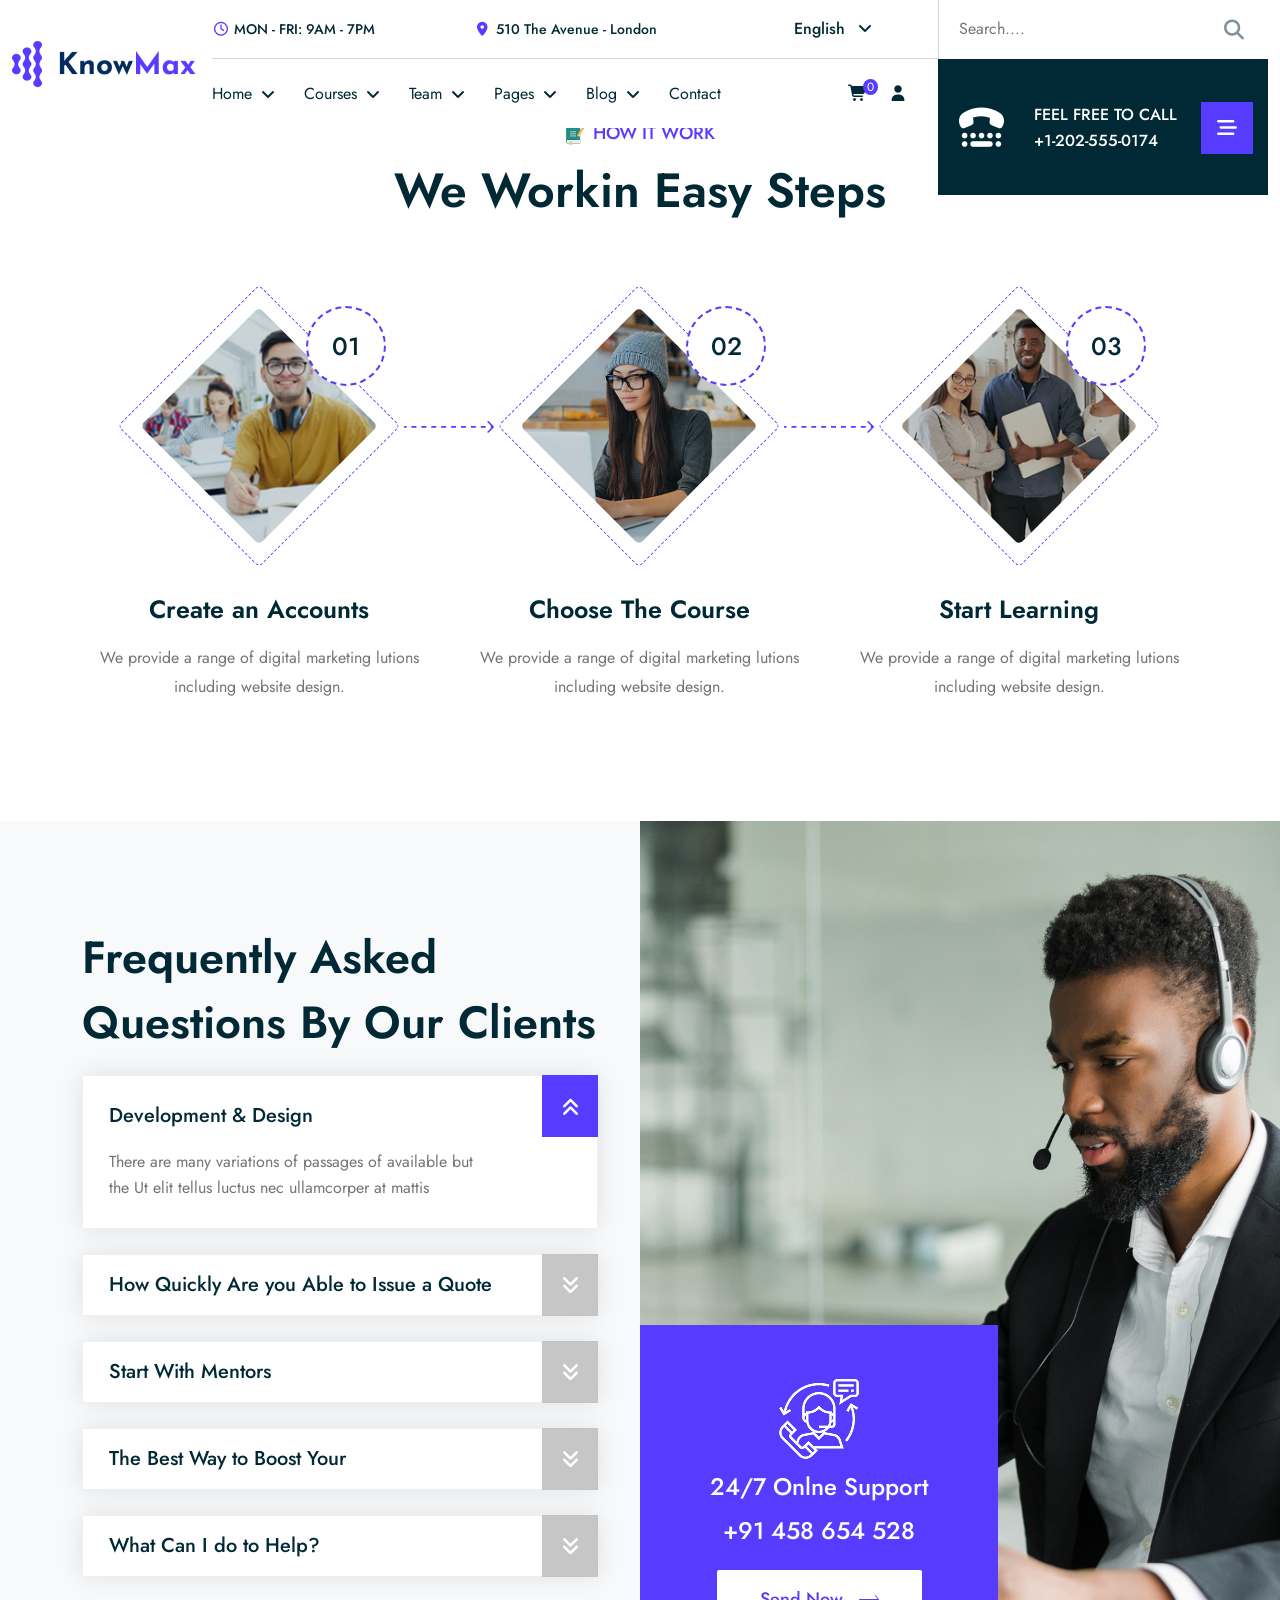
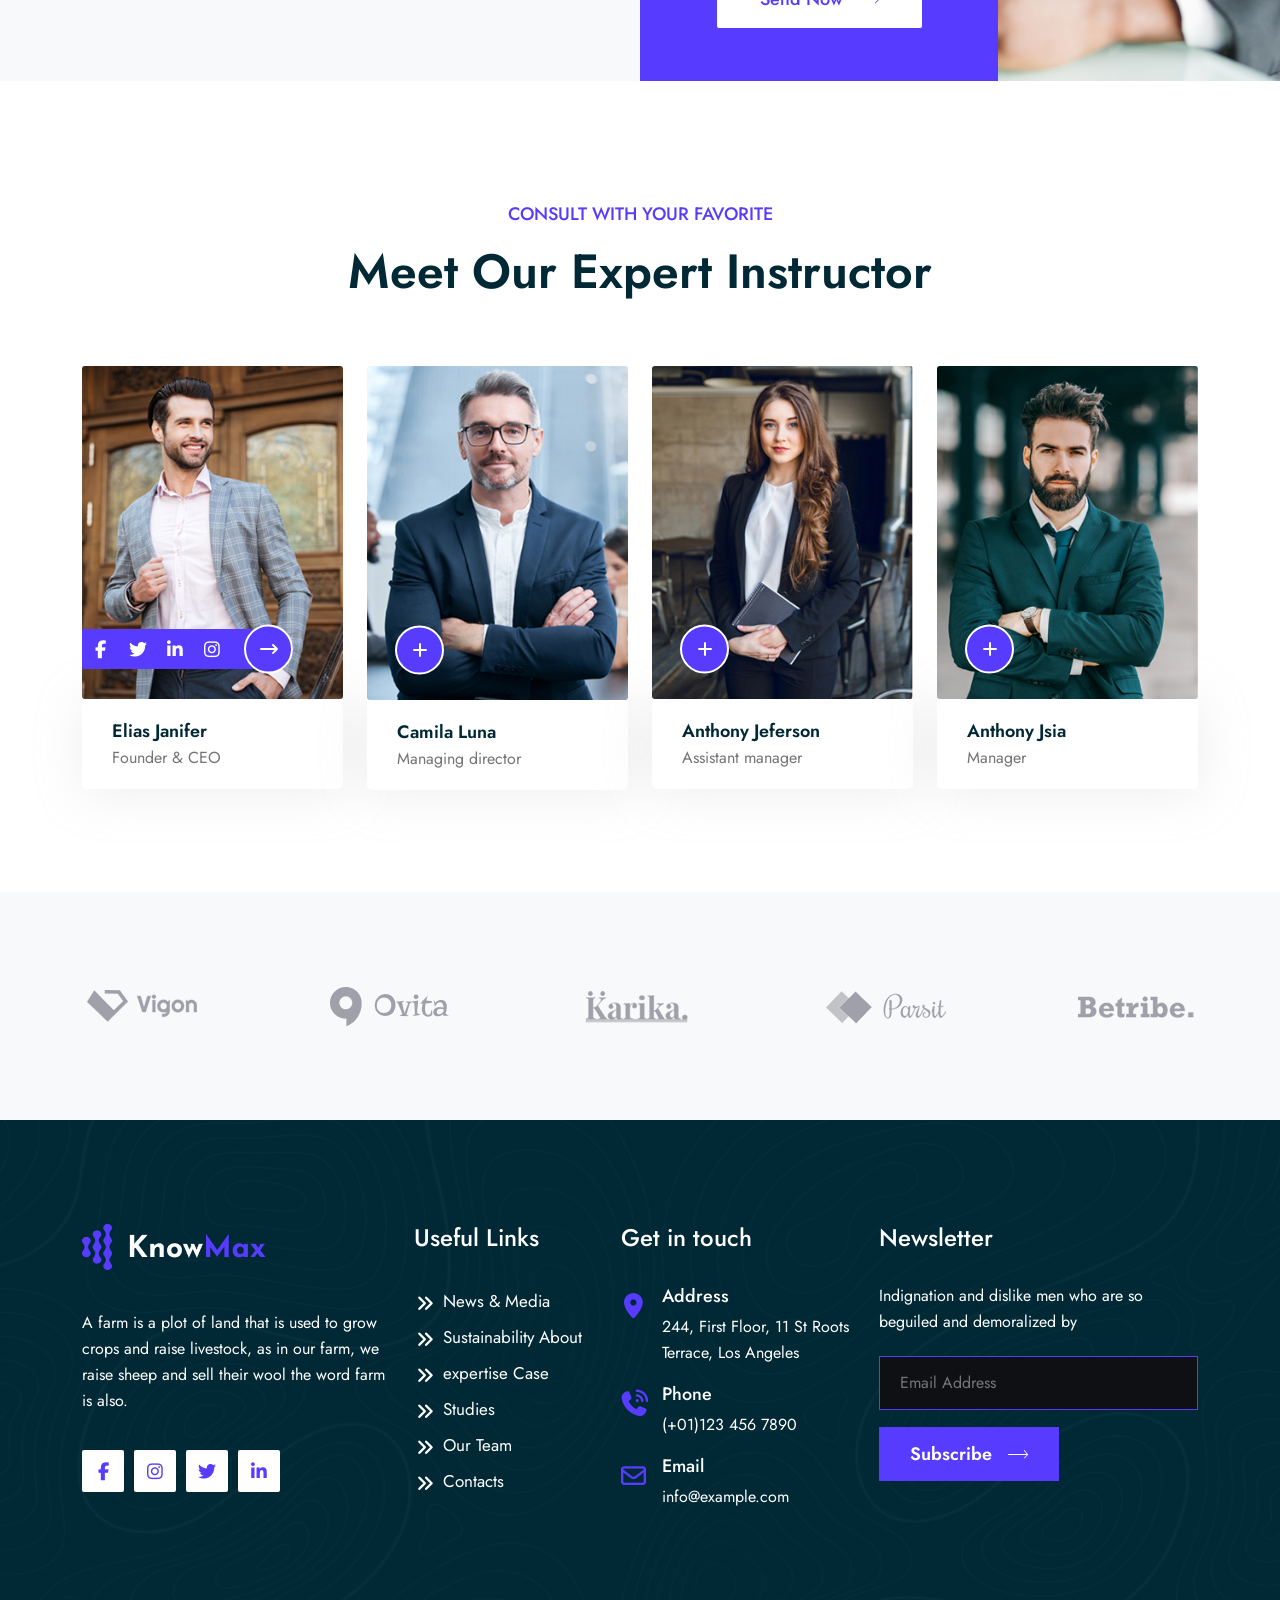
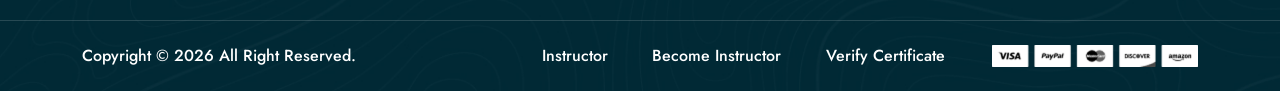
==== about.html @ d9f6cdf6 "inner page setup" ====
<!DOCTYPE html>
<html class="no-js" lang="en">

<head>
  <!-- Meta Tags -->
  <meta charset="utf-8" />
  <meta http-equiv="x-ua-compatible" content="ie=edge" />
  <meta name="viewport" content="width=device-width, initial-scale=1" />
  <meta name="description" content="KnowMax - LMS Online Education Course HTML Template">
  <meta name="author" content="Laralink" />
  <!-- Favicon Icon -->
  <link rel="icon" href="assets/img/favicon.png" />
  <!-- Site Title -->
  <title>KnowMax - LMS Online Education Course HTML Template</title>
  <link rel="stylesheet" href="assets/css/bootstrap.min.css" />
  <link rel="stylesheet" href="assets/css/fontawesome.min.css" />
  <link rel="stylesheet" href="assets/css/slick.min.css" />
  <link rel="stylesheet" href="assets/css/animate.css" />
  <link rel="stylesheet" href="assets/css/lightgallery.min.css" />
  <link rel="stylesheet" href="assets/css/odometer.css" />
  <link rel="stylesheet" href="assets/css/style.css" />
</head>

<body>
  <!-- Start Preloader -->
  <!-- <div class="cs_preloader">
      <div class="cs_preloader_in">
        <span></span>
        <span></span>
      </div>
      <div class="cs_preloader_text">Loading...</div>
    </div> -->
  <!-- End Preloader -->

  <!-- Start Header Section -->
  <header class="cs_site_header cs_style_1 cs_sticky_header">
    <div class="cs_top_header">
      <div class="container">
        <div class="cs_top_header_in">
          <div class="cs_top_header_left"></div>
          <div class="cs_top_header_center">
            <div class="cs_top_header_center_list_wrap">
              <ul class="cs_top_header_center_list cs_mp_0 d-flex">
                <li>
                  <span class="cs_accent_color">
                    <i class="fa-regular fa-clock"></i>
                  </span>
                  <span>MON - FRI: 9AM - 7PM</span>
                </li>
                <li>
                  <span class="cs_accent_color">
                    <i class="fa-solid fa-location-dot"></i>
                  </span>
                  <span>510 The Avenue - London</span>
                </li>
                <li class="cs_language_select">
                  <div class="cs_language_switcher cs_fs_16">
                    <button type="button" name="Language-button" data-lang="EN">
                      <span class="flag-btn flag-icon flag-icon-us"></span>
                      <span class="cs_medium cs_flag_title">English</span>
                      <span><i class="fa-solid fa-angle-down"></i></span>
                    </button>
                  </div>
                  <div class="cs_language_dropdown">
                    <button name="Language-button" data-lang="EN">
                      <span class="flag-btn flag-icon flag-icon-us"></span>
                      <span class="cs_flag_title">English</span>
                    </button>
                    <button data-lang="BN">
                      <span class="flag-btn flag-icon flag-icon-bd"></span>
                      <span class="cs_flag_title">Bengali</span>
                    </button>
                    <button name="Language-button" data-lang="ES">
                      <span class="flag-btn flag-icon flag-icon-es"></span>
                      <span class="cs_flag_title">Spain</span>
                    </button>
                    <button name="Language-button" data-lang="AR">
                      <span class="flag-btn flag-icon flag-icon-sa"></span>
                      <span class="cs_flag_title">Arabic</span>
                    </button>
                    <button name="Language-button" data-lang="ZH">
                      <span class="flag-btn flag-icon flag-icon-cn"></span>
                      <span class="cs_flag_title">China</span>
                    </button>
                    <button name="Language-button" data-lang="DE">
                      <span class="flag-btn flag-icon flag-icon-de"></span>
                      <span class="cs_flag_title">German</span>
                    </button>
                  </div>
                </li>
              </ul>
            </div>
          </div>
          <div class="cs_top_header_right">
            <div class="cs_header_search_form_wrap">
              <form action="#" class="cs_header_search_form">
                <input type="text" placeholder="Search...." class="cs_header_search_field cs_heading_color cs_fs_16">
                <button class="cs_header_submit_btn">
                  <i class="fa-solid fa-magnifying-glass"></i>
                </button>
              </form>
            </div>
          </div>
        </div>
      </div>
    </div>
    <div class="cs_main_header cs_fs_16">
      <div class="container">
        <div class="cs_main_header_in">
          <div class="cs_main_header_left">
            <a class="cs_site_branding" href="index.html" aria-label="Home page link">
              <img src="assets/img/logo.png" alt="Logo">
            </a>
          </div>
          <div class="cs_main_header_center">
            <div class="cs_nav">
              <div class="cs_nav_list_wrap">
                <ul class="cs_nav_list">
                  <li class="menu-item-has-children">
                    <a href="index.html" aria-label="Menu link">Home</a>
                    <ul>
                      <li><a href="index.html" aria-label="Menu link">Default Home</a></li>
                      <li><a href="home-v2.html" aria-label="Menu link">Home V2</a></li>
                      <li><a href="home-v3.html" aria-label="Menu link">Home V3</a></li>
                    </ul>
                  </li>
                  <li class="menu-item-has-children">
                    <a href="course.html" aria-label="Menu link">Courses</a>
                    <ul>
                      <li><a href="course.html" aria-label="Menu link">Courses</a></li>
                      <li><a href="course-details.html" aria-label="Menu link">Courses Details</a></li>
                    </ul>
                  </li>
                  <li class="menu-item-has-children">
                    <a href="team.html" aria-label="Menu link">Team</a>
                    <ul>
                      <li><a href="team.html" aria-label="Menu link">Teams</a></li>
                      <li><a href="team-details.html" aria-label="Menu link">Team Details</a></li>
                    </ul>
                  </li>
                  <li class="menu-item-has-children">
                    <a href="#" aria-label="Menu link">Pages</a>
                    <ul>
                      <li><a href="team.html" aria-label="Menu link">Teams</a></li>
                      <li><a href="team-details.html" aria-label="Menu link">Team Details</a></li>
                    </ul>
                  </li>
                  <li class="menu-item-has-children">
                    <a href="blog.html" aria-label="Menu link">Blog</a>
                    <ul>
                      <li><a href="blog.html" aria-label="Menu link">Blog</a></li>
                      <li><a href="blog-details.html" aria-label="Menu link">Blog Details</a></li>
                    </ul>
                  </li>
                  <li><a href="contact.html" aria-label="Menu link">Contact</a></li>
                </ul>
              </div>
            </div>
          </div>
          <div class="cs_main_header_right">
            <ul class="cs_main_header_right_shopping_cart cs_mp_0 d-flex">
              <li>
                <a href="contact.html" aria-label="Menu link">
                  <i class="fa-solid fa-cart-shopping"></i>
                  <span class="cs_cart_label">0</span>
                </a>
              </li>
              <li>
                <a href="contact.html" aria-label="Menu link">
                  <i class="fa-solid fa-user"></i>
                </a>
              </li>
            </ul>
            <div class="cs_main_header_right_cta">
              <div class="cs_main_header_right_cta_wrapper">
                <ul class="cs_mp_0">
                  <li>
                    <div class="cs_center justify-content-between">
                      <span><i class="fa-solid fa-tty"></i></span>
                      <span class="">
                        <p class="mb-0 cs_medium">Feel Free To Call</p>
                        <a href="tel:+1234567890" class="cs_fs_16 cs_medium">+1-202-555-0174</a>
                      </span>
                      <span class="cs_center"><i class="fa-solid fa-bars-staggered"></i></span>
                    </div>
                  </li>
                </ul>
              </div>
            </div>
          </div>
        </div>
      </div>
    </div>
  </header>
  <!-- End Header Section -->

  <!-- Start of Page Header Section -->

  <!-- End of Page Header Section -->

  <!-- Start of About Section -->

  <!-- End of About Section -->

  <!-- Start of Timeline Section -->

  <!-- End of Timeline Section -->

  <!-- Start of How We Work Section -->
  <section class="cs_work_section_1">
    <div class="cs_height_120 cs_height_lg_80"></div>
    <div class="container">
      <div class="cs_heading_style_2 cs_center_column text-center">
        <p class="cs_minititle cs_fs_18 cs_medium cs_accent_color cs_mb_10"><span>
            <img src="assets/img/book.png" alt="">
          </span>How it Work</p>
        <h2 class="cs_title cs_fs_48 mb-0">We Workin Easy Steps</h2>
      </div>
      <div class="cs_height_60 cs_height_lg_45"></div>
      <div class="row cs_gap_y_24">
        <div class="col-lg-4 col-md-6">
          <div class="cs_work_style_1 cs_radius_3">
            <div class="cs_work_thumbnail_wrapper position-relative">
              <div class="cs_work_thumbnail position-relative">
                <div class="cs_work_thumbnail_in">
                  <div class="cs_work_thumb_image position-relative">
                    <img src="assets/img/v2_work_image_1.jpg" alt="">
                  </div>
                </div>
              </div>
              <div class="cs_work_thumb_number cs_heading_color cs_fs_25 cs_medium cs_center">01</div>
              <div class="cs_work_thumb_arrow">
                <img src="assets/img/work_arrow.svg" alt="">
              </div>
            </div>
            <div class="cs_work_info text-center">
              <h3 class="cs_work_title cs_fs_25 cs_mb_16">Create an Accounts</h3>
              <p class="cs_work_details mb-0">We provide a range of digital marketing lutions including website design.
              </p>
            </div>
          </div>
        </div>
        <div class="col-lg-4 col-md-6">
          <div class="cs_work_style_1 cs_radius_3">
            <div class="cs_work_thumbnail_wrapper position-relative">
              <div class="cs_work_thumbnail position-relative">
                <div class="cs_work_thumbnail_in">
                  <div class="cs_work_thumb_image position-relative">
                    <img src="assets/img/v2_work_image_2.jpg" alt="">
                  </div>
                </div>
              </div>
              <div class="cs_work_thumb_number cs_heading_color cs_fs_25 cs_medium cs_center">02</div>
              <div class="cs_work_thumb_arrow">
                <img src="assets/img/work_arrow.svg" alt="">
              </div>
            </div>
            <div class="cs_work_info text-center">
              <h3 class="cs_work_title cs_fs_25 cs_mb_16">Choose The Course</h3>
              <p class="cs_work_details mb-0">We provide a range of digital marketing lutions including website design.
              </p>
            </div>
          </div>
        </div>
        <div class="col-lg-4 col-md-6">
          <div class="cs_work_style_1 cs_radius_3">
            <div class="cs_work_thumbnail_wrapper position-relative">
              <div class="cs_work_thumbnail position-relative">
                <div class="cs_work_thumbnail_in">
                  <div class="cs_work_thumb_image position-relative">
                    <img src="assets/img/v2_work_image_3.jpg" alt="">
                  </div>
                </div>
              </div>
              <div class="cs_work_thumb_number cs_heading_color cs_fs_25 cs_medium cs_center">03</div>
            </div>
            <div class="cs_work_info text-center">
              <h3 class="cs_work_title cs_fs_25 cs_mb_16">Start Learning</h3>
              <p class="cs_work_details mb-0">We provide a range of digital marketing lutions including website design.
              </p>
            </div>
          </div>
        </div>
      </div>
    </div>
    <div class="cs_height_120 cs_height_lg_80"></div>
  </section>
  <!-- End of How We Work Section -->

  <!-- Start of FAQ Section  -->
  <section class="cs_faq_section_1 cs_bg_primary">
    <div class="container">
      <div class="row cs_gap_y_24">
        <div class="col-lg-6 col-md-12">
          <div class="cs_faq_style_1 cs_center flex-column">
            <div class="cs_faq_heading">
              <h2 class="cs_faq_title cs_fs_45">Frequently Asked Questions By Our Clients</h2>
            </div>
            <div class="cs_faq_body">
              <div class="cs_accordian_wrapper_1">
                <div class="cs_accordian cs_style_1 active">
                  <div class="cs_accordian_head position-relative">
                    <h3 class="cs_accordian_title cs_fs_20 cs_medium mb-0">Development & Design</h3>
                    <span class="cs_accordian_toggler cs_center position-absolute">
                      <span class="cs_accordian_toggler_icon">
                        <i class="fa-solid fa-angles-down"></i>
                      </span>
                    </span>
                  </div>
                  <div class="cs_accordian_body">There are many variations of passages of available but the Ut elit
                    tellus luctus nec ullamcorper at mattis</div>
                </div>
                <div class="cs_accordian cs_style_1">
                  <div class="cs_accordian_head position-relative">
                    <h3 class="cs_accordian_title cs_fs_20 cs_medium mb-0">How Quickly Are you Able to Issue a Quote
                    </h3>
                    <span class="cs_accordian_toggler cs_center position-absolute">
                      <span class="cs_accordian_toggler_icon">
                        <i class="fa-solid fa-angles-down"></i>
                      </span>
                    </span>
                  </div>
                  <div class="cs_accordian_body">There are many variations of passages of available but the Ut elit
                    tellus luctus nec ullamcorper at mattis</div>
                </div>
                <div class="cs_accordian cs_style_1">
                  <div class="cs_accordian_head position-relative">
                    <h3 class="cs_accordian_title cs_fs_20 cs_medium mb-0">Start With Mentors</h3>
                    <span class="cs_accordian_toggler cs_center position-absolute">
                      <span class="cs_accordian_toggler_icon">
                        <i class="fa-solid fa-angles-down"></i>
                      </span>
                    </span>
                  </div>
                  <div class="cs_accordian_body">There are many variations of passages of available but the Ut elit
                    tellus luctus nec ullamcorper at mattis</div>
                </div>
                <div class="cs_accordian cs_style_1">
                  <div class="cs_accordian_head position-relative">
                    <h3 class="cs_accordian_title cs_fs_20 cs_medium mb-0">The Best Way to Boost Your</h3>
                    <span class="cs_accordian_toggler cs_center position-absolute">
                      <span class="cs_accordian_toggler_icon">
                        <i class="fa-solid fa-angles-down"></i>
                      </span>
                    </span>
                  </div>
                  <div class="cs_accordian_body">There are many variations of passages of available but the Ut elit
                    tellus luctus nec ullamcorper at mattis</div>
                </div>
                <div class="cs_accordian cs_style_1">
                  <div class="cs_accordian_head position-relative">
                    <h3 class="cs_accordian_title cs_fs_20 cs_medium mb-0">What Can I do to Help?</h3>
                    <span class="cs_accordian_toggler cs_center position-absolute">
                      <span class="cs_accordian_toggler_icon">
                        <i class="fa-solid fa-angles-down"></i>
                      </span>
                    </span>
                  </div>
                  <div class="cs_accordian_body">There are many variations of passages of available but the Ut elit
                    tellus luctus nec ullamcorper at mattis</div>
                </div>
              </div>
            </div>
          </div>
        </div>
        <div class="col-lg-6 col-md-12">
          <div class="cs_faq_thumbnail cs_bg_filed d-flex align-items-end" data-src="assets/img/faq_image_1.jpg">
            <div class="cs_faq_thumb_info cs_center_column">
              <div class="cs_faq_thumb_info_icon">
                <img src="assets/img/cta_icon_1.png" alt="">
              </div>
              <p class="cs_faq_thumb_info_title cs_fs_24 cs_medium cs_mb_8">24/7 Onlne Support</p>
              <p class="cs_faq_thumb_info_contact cs_fs_24 cs_medium cs_mb_20"><a href="tel:+91 458 654 528">+91 458 654
                  528</a></p>
              <button type="button" class="cs_fs_18 cs_btn_style_1 cs_radius_3">
                <Span>Send Now</Span>
                <div class="cs_btn_right_arrow cs_center">
                  <svg xmlns="http://www.w3.org/2000/svg" width="20" height="20" viewBox="0 0 20 20" fill="none">
                    <path
                      d="M19.5866 11H0.41235C0.184269 11 0 10.7715 0 10.4886C0 10.2058 0.184269 9.97723 0.41235 9.97723H18.5906L16.0881 6.87375C15.927 6.67399 15.927 6.34958 16.0881 6.14982C16.2492 5.95006 16.5108 5.95006 16.6718 6.14982L19.8792 10.1274C19.9977 10.2745 20.0325 10.4934 19.9681 10.6852C19.9036 10.8753 19.7529 11 19.5866 11Z"
                      fill="currentColor" />
                    <path
                      d="M16.3435 14.4236C16.2384 14.4236 16.1333 14.3838 16.0538 14.3031C15.8935 14.1428 15.8935 13.8825 16.0538 13.7223L19.2487 10.5274C19.4089 10.3672 19.6692 10.3672 19.8294 10.5274C19.9897 10.6877 19.9897 10.9479 19.8294 11.1082L16.6346 14.3031C16.5538 14.3838 16.4487 14.4236 16.3435 14.4236Z"
                      fill="currentColor" />
                  </svg>
                </div>
              </button>
            </div>
          </div>
        </div>
      </div>
    </div>
  </section>
  <!-- End of FAQ Section  -->

  <!-- Start of Team Section -->
  <section class="cs_team_section_3">
    <div class="cs_height_120 cs_height_lg_80"></div>
    <div class="container">
      <div class="cs_heading_style_2 cs_center_column text-center">
        <p class="cs_minititle cs_fs_18 cs_medium cs_accent_color cs_mb_10">Consult with your favorite</p>
        <h2 class="cs_title cs_fs_48 mb-0">Meet Our Expert Instructor</h2>
      </div>
      <div class="cs_height_60 cs_height_lg_45"></div>
      <div class="row cs_gap_y_24">
        <div class="col-lg-3 col-sm-6">
          <div class="cs_team_style_3">
            <div class="cs_team_thumb">
              <div class="cs_team_thumb_img">
                <img src="assets/img/v3_team_thumb_1.jpg" alt="Trainer Image">
              </div>
              <div class="cs_social_links active">
                <div class="cs_social_btns mt-0">
                  <a href="#" aria-label="Social link">
                    <i class="fa-brands fa-facebook-f"></i>
                  </a>
                  <a href="#" aria-label="Social link">
                    <i class="fa-brands fa-twitter"></i>
                  </a>
                  <a href="#" aria-label="Social link">
                    <i class="fa-brands fa-linkedin-in"></i>
                  </a>
                  <a href="#" aria-label="Social link">
                    <i class="fa-brands fa-instagram"></i>
                  </a>
                </div>
                <span class="cs_social_toggle cs_center active">
                  <i class="fa-solid fa-plus"></i>
                </span>
              </div>
            </div>
            <div class="cs_team_info">
              <h3 class="cs_team_title cs_fs_18 cs_mb_1">Elias Janifer</h3>
              <h4 class="cs_team_designation cs_normal cs_fs_16 cs_body_color mb-0">Founder & CEO</h4>
            </div>
          </div>
        </div>
        <div class="col-lg-3 col-sm-6">
          <div class="cs_team_style_3">
            <div class="cs_team_thumb">
              <div class="cs_team_thumb_img">
                <img src="assets/img/v3_team_thumb_2.jpg" alt="Trainer Image">
              </div>
              <div class="cs_social_links">
                <div class="cs_social_btns mt-0">
                  <a href="#" aria-label="Social link">
                    <i class="fa-brands fa-facebook-f"></i>
                  </a>
                  <a href="#" aria-label="Social link">
                    <i class="fa-brands fa-twitter"></i>
                  </a>
                  <a href="#" aria-label="Social link">
                    <i class="fa-brands fa-linkedin-in"></i>
                  </a>
                  <a href="#" aria-label="Social link">
                    <i class="fa-brands fa-instagram"></i>
                  </a>
                </div>
                <span class="cs_social_toggle cs_center">
                  <i class="fa-solid fa-plus"></i>
                </span>
              </div>
            </div>
            <div class="cs_team_info">
              <h3 class="cs_team_title cs_fs_18 cs_mb_1">Camila Luna</h3>
              <h4 class="cs_team_designation cs_normal cs_fs_16 cs_body_color mb-0">Managing director</h4>
            </div>
          </div>
        </div>
        <div class="col-lg-3 col-sm-6">
          <div class="cs_team_style_3">
            <div class="cs_team_thumb">
              <div class="cs_team_thumb_img">
                <img src="assets/img/v3_team_thumb_3.jpg" alt="Trainer Image">
              </div>
              <div class="cs_social_links">
                <div class="cs_social_btns mt-0">
                  <a href="#" aria-label="Social link">
                    <i class="fa-brands fa-facebook-f"></i>
                  </a>
                  <a href="#" aria-label="Social link">
                    <i class="fa-brands fa-twitter"></i>
                  </a>
                  <a href="#" aria-label="Social link">
                    <i class="fa-brands fa-linkedin-in"></i>
                  </a>
                  <a href="#" aria-label="Social link">
                    <i class="fa-brands fa-instagram"></i>
                  </a>
                </div>
                <span class="cs_social_toggle cs_center">
                  <i class="fa-solid fa-plus"></i>
                </span>
              </div>
            </div>
            <div class="cs_team_info">
              <h3 class="cs_team_title cs_fs_18 cs_mb_1">Anthony Jeferson</h3>
              <h4 class="cs_team_designation cs_normal cs_fs_16 cs_body_color mb-0">Assistant manager</h4>
            </div>
          </div>
        </div>
        <div class="col-lg-3 col-sm-6">
          <div class="cs_team_style_3">
            <div class="cs_team_thumb">
              <div class="cs_team_thumb_img">
                <img src="assets/img/v3_team_thumb_4.jpg" alt="Trainer Image">
              </div>
              <div class="cs_social_links">
                <div class="cs_social_btns mt-0">
                  <a href="#" aria-label="Social link">
                    <i class="fa-brands fa-facebook-f"></i>
                  </a>
                  <a href="#" aria-label="Social link">
                    <i class="fa-brands fa-twitter"></i>
                  </a>
                  <a href="#" aria-label="Social link">
                    <i class="fa-brands fa-linkedin-in"></i>
                  </a>
                  <a href="#" aria-label="Social link">
                    <i class="fa-brands fa-instagram"></i>
                  </a>
                </div>
                <span class="cs_social_toggle cs_center">
                  <i class="fa-solid fa-plus"></i>
                </span>
              </div>
            </div>
            <div class="cs_team_info">
              <h3 class="cs_team_title cs_fs_18 cs_mb_1">Anthony Jsia</h3>
              <h4 class="cs_team_designation cs_normal cs_fs_16 cs_body_color mb-0">Manager</h4>
            </div>
          </div>
        </div>
      </div>
    </div>
    <div class="cs_height_102 cs_height_lg_80"></div>
  </section>
  <!-- End of Team Section -->

  <!-- Starts of Client/Brand Section -->
  <section class="cs_brands_section_1 cs_bg_primary">
    <div class="cs_height_94 cs_height_lg_70"></div>
    <div class="container">
      <div class="cs_slider cs_style_1 cs_slider_gap_166">
        <div class="cs_slider_container" data-autoplay="0" data-loop="1" data-speed="600" data-center="0"
          data-variable-width="0" data-slides-per-view="responsive" data-xs-slides="3" data-sm-slides="4"
          data-md-slides="5" data-lg-slides="5" data-add-slides="5">
          <div class="cs_slider_wrapper overflow-hidden">
            <div class="cs_slide">
              <div class="cs_brands_style_1">
                <div class="cs_brands_logo">
                  <img src="assets/img/brands_1.svg" alt="">
                </div>
              </div>
            </div>
            <div class="cs_slide">
              <div class="cs_brands_style_1">
                <div class="cs_brands_logo">
                  <img src="assets/img/brands_2.svg" alt="">
                </div>
              </div>
            </div>
            <div class="cs_slide">
              <div class="cs_brands_style_1">
                <div class="cs_brands_logo">
                  <img src="assets/img/brands_3.svg" alt="">
                </div>
              </div>
            </div>
            <div class="cs_slide">
              <div class="cs_brands_style_1">
                <div class="cs_brands_logo">
                  <img src="assets/img/brands_4.svg" alt="">
                </div>
              </div>
            </div>
            <div class="cs_slide">
              <div class="cs_brands_style_1">
                <div class="cs_brands_logo">
                  <img src="assets/img/brands_5.svg" alt="">
                </div>
              </div>
            </div>
            <div class="cs_slide">
              <div class="cs_brands_style_1">
                <div class="cs_brands_logo">
                  <img src="assets/img/brands_1.svg" alt="">
                </div>
              </div>
            </div>
          </div>
        </div>
      </div>
    </div>
    <div class="cs_height_93 cs_height_lg_65"></div>
  </section>
  <!-- End of Client/Brand Section -->

  <!-- Start of Footer -->
  <footer class="cs_footer_section_style_1 cs_bg_filed" data-src="assets/img/footer_bg.jpg">
    <div class="container">
      <div class="cs_footer_row cs_white_color">
        <div class="cs_footer_col">
          <div class="cs_footer_widget">
            <div class="cs_footer_text_widget">
              <img src="assets/img/footer_logo.png" alt="Logo">
              <p>A farm is a plot of land that is used to grow crops and raise livestock, as in our farm, we raise sheep
                and sell their wool the word farm is also.</p>
            </div>
            <div class="cs_social_btns">
              <a href="#" aria-label="Social link">
                <i class="fa-brands fa-facebook-f"></i>
              </a>
              <a href="#" aria-label="Social link">
                <i class="fa-brands fa-instagram"></i>
              </a>
              <a href="#" aria-label="Social link">
                <i class="fa-brands fa-twitter"></i>
              </a>
              <a href="#" aria-label="Social link">
                <i class="fa-brands fa-linkedin-in"></i>
              </a>
            </div>
          </div>
        </div>
        <div class="cs_footer_col">
          <div class="cs_footer_widget">
            <h2 class="cs_footer_widget_title cs_white_color">Useful Links</h2>
            <ul class="cs_footer_widget_menu cs_mp_0">
              <li>
                <span class="cs_footer_widget_menu_icon_style_1"><i class="fa-solid fa-angles-right"></i></span>
                <a href="blog.html" aria-label="Footer link">News & Media</a>
              </li>
              <li>
                <span class="cs_footer_widget_menu_icon_style_1"><i class="fa-solid fa-angles-right"></i></span>
                <a href="about.html" aria-label="Footer link">Sustainability About</a>
              </li>
              <li>
                <span class="cs_footer_widget_menu_icon_style_1"><i class="fa-solid fa-angles-right"></i></span>
                <a href="#">expertise Case</a>
              </li>
              <li>
                <span class="cs_footer_widget_menu_icon_style_1"><i class="fa-solid fa-angles-right"></i></span>
                <a href="#" aria-label="Footer link">Studies</a>
              </li>
              <li>
                <span class="cs_footer_widget_menu_icon_style_1"><i class="fa-solid fa-angles-right"></i></span>
                <a href="#" aria-label="Footer link">Our Team</a>
              </li>
              <li>
                <span class="cs_footer_widget_menu_icon_style_1"><i class="fa-solid fa-angles-right"></i></span>
                <a href="contact.html" aria-label="Footer link">Contacts</a>
              </li>
            </ul>
          </div>
        </div>
        <div class="cs_footer_col">
          <div class="cs_footer_widget">
            <h2 class="cs_footer_widget_title cs_white_color">Get in touch</h2>
            <ul class="cs_footer_widget_menu cs_mp_0">
              <li>
                <span class="cs_footer_widget_menu_icon_style_2"><i class="fa-solid fa-location-dot"></i></span>
                <span>
                  <h3 class="cs_mb_5 cs_white_color cs_fs_18 cs_medium">Address</h3>
                  <p class="mb-0 cs_fs_16">244, First Floor, 11 St Roots Terrace, Los Angeles</p>
                </span>
              </li>
              <li>
                <span class="cs_footer_widget_menu_icon_style_2 ">
                  <i class="fa-solid fa-phone-volume"></i>
                </span>
                <span>
                  <h3 class="cs_mb_5 cs_white_color cs_fs_18 cs_medium">Phone</h3>
                  <a href="tel:+1234567890" class="cs_fs_16">(+01)123 456 7890</a>
                </span>
              </li>
              <li>
                <span class="cs_footer_widget_menu_icon_style_2 ">
                  <i class="fa-regular fa-envelope"></i>
                </span>
                <span>
                  <h3 class="cs_mb_5 cs_white_color cs_fs_18 cs_medium">Email</h3>
                  <a href="mailto:info@example.com" class="mb-0 cs_fs_16">info@example.com</a>
                </span>
              </li>
            </ul>
          </div>
        </div>
        <div class="cs_footer_col">
          <div class="cs_footer_widget">
            <h2 class="cs_footer_widget_title cs_white_color">Newsletter</h2>
            <div class="cs_footer_text_widget">
              <p>Indignation and dislike men who are so beguiled and demoralized by</p>
            </div>
          </div>
          <div class="cs_footer_widget">
            <form action="#" class="cs_newsletter cs_style_1">
              <input type="email" name="email" placeholder="Email Address" class="cs_newsletter_input"
                autocomplete="email">
              <button type="submit" class="cs_newsletter_btn cs_fs_18 wow fadeInRight">
                <Span>Subscribe</Span>
                <div class="cs_btn_right_arrow cs_center ">
                  <svg xmlns="http://www.w3.org/2000/svg" width="20" height="20" viewBox="0 0 20 20" fill="none">
                    <path
                      d="M19.5866 11H0.41235C0.184269 11 0 10.7715 0 10.4886C0 10.2058 0.184269 9.97723 0.41235 9.97723H18.5906L16.0881 6.87375C15.927 6.67399 15.927 6.34958 16.0881 6.14982C16.2492 5.95006 16.5108 5.95006 16.6718 6.14982L19.8792 10.1274C19.9977 10.2745 20.0325 10.4934 19.9681 10.6852C19.9036 10.8753 19.7529 11 19.5866 11Z"
                      fill="currentColor" />
                    <path
                      d="M16.3435 14.4236C16.2384 14.4236 16.1333 14.3838 16.0538 14.3031C15.8935 14.1428 15.8935 13.8825 16.0538 13.7223L19.2487 10.5274C19.4089 10.3672 19.6692 10.3672 19.8294 10.5274C19.9897 10.6877 19.9897 10.9479 19.8294 11.1082L16.6346 14.3031C16.5538 14.3838 16.4487 14.4236 16.3435 14.4236Z"
                      fill="currentColor" />
                  </svg>
                </div>
              </button>
            </form>
          </div>
        </div>
      </div>
    </div>
    <hr class="cs_white_color_op15">
    <div class="container ">
      <div class="cs_footer_bottom cs_white_color cs_center justify-content-between">
        <p class="cs_copyright mb-0">Copyright © 2026 All Right Reserved.</p>
        <ul class="cs_footer_widget_menu cs_mp_0 d-flex justify-content-between">
          <li>
            <a href="#">Instructor</a>
          </li>
          <li>
            <a href="#">Become Instructor</a>
          </li>
          <li>
            <a href="#">Verify Certificate</a>
          </li>
        </ul>
        <img src="assets/img/payment-cards.png" class="cs_payment_partner" alt="Payment Gateway">
      </div>
    </div>
  </footer>
  <!-- End of footer -->

  <!-- Script -->
  <script src="assets/js/jquery-3.7.1.min.js"></script>
  <script src="assets/js/jquery.slick.min.js"></script>
  <script src="assets/js/wow.min.js"></script>
  <script src="assets/js/lightgallery.min.js"></script>
  <script src="assets/js/odometer.min.js"></script>
  <script src="assets/js/main.js"></script>
</body>

</html>
---- assets/css/lightgallery.min.css ----
.lg-sub-html,.lg-toolbar{background-color:transparent}@font-face{font-family:lg;src:url(../fonts/lg.eot?n1z373);src:url(../fonts/lg.eot?#iefixn1z373) format("embedded-opentype"),url(../fonts/lg.woff?n1z373) format("woff"),url(../fonts/lg.ttf?n1z373) format("truetype"),url(../fonts/lg.svg?n1z373#lg) format("svg");font-weight:400;font-style:normal}.lg-icon{font-family:lg;speak:none;font-style:normal;font-weight:400;font-variant:normal;text-transform:none;line-height:1;-webkit-font-smoothing:antialiased;-moz-osx-font-smoothing:grayscale}.lg-actions .lg-next,.lg-actions .lg-prev{background-color:transparent;border-radius:2px;color:#111;cursor:pointer;display:block;font-size:22px;margin-top:-10px;padding:8px 10px 9px;position:absolute;top:50%;z-index:1080;border:none;outline:0}.lg-actions .lg-next.disabled,.lg-actions .lg-prev.disabled{pointer-events:none;opacity:.5}.lg-actions .lg-next:hover,.lg-actions .lg-prev:hover{color:rgba(17, 17, 17, 0.7)}.lg-actions .lg-next{right:20px}.lg-actions .lg-next:before{content:"\e095"}.lg-actions .lg-prev{left:20px}.lg-actions .lg-prev:after{content:"\e094"}@-webkit-keyframes lg-right-end{0%,100%{left:0}50%{left:-30px}}@-moz-keyframes lg-right-end{0%,100%{left:0}50%{left:-30px}}@-ms-keyframes lg-right-end{0%,100%{left:0}50%{left:-30px}}@keyframes lg-right-end{0%,100%{left:0}50%{left:-30px}}@-webkit-keyframes lg-left-end{0%,100%{left:0}50%{left:30px}}@-moz-keyframes lg-left-end{0%,100%{left:0}50%{left:30px}}@-ms-keyframes lg-left-end{0%,100%{left:0}50%{left:30px}}@keyframes lg-left-end{0%,100%{left:0}50%{left:30px}}.lg-outer.lg-right-end .lg-object{-webkit-animation:lg-right-end .3s;-o-animation:lg-right-end .3s;animation:lg-right-end .3s;position:relative}.lg-outer.lg-left-end .lg-object{-webkit-animation:lg-left-end .3s;-o-animation:lg-left-end .3s;animation:lg-left-end .3s;position:relative}.lg-toolbar{z-index:1082;left:0;position:absolute;top:0;width:100%}.lg-toolbar .lg-icon{color:#111;cursor:pointer;float:right;font-size:24px;height:47px;line-height:27px;padding:10px 0;text-align:center;width:45px;text-decoration:none!important;outline:0;-webkit-transition:color .2s linear;-o-transition:color .2s linear;transition:color .2s linear}.lg-toolbar .lg-icon:hover{color:rgba(17, 17, 17, 0.7)}.lg-toolbar .lg-close:after{content:"\e070"}.lg-toolbar .lg-download:after{content:"\e0f2"}.lg-sub-html{bottom:0;color:#EEE;font-size:16px;left:0;padding:10px 40px;position:fixed;right:0;text-align:center;z-index:1080}.lg-sub-html h4{margin:0;font-size:13px;font-weight:700}.lg-sub-html p{font-size:12px;margin:5px 0 0}#lg-counter{color:#111;display:inline-block;font-size:14px;font-weight: 500;padding-left:20px;padding-top:12px;vertical-align:middle}.lg-next,.lg-prev,.lg-toolbar{opacity:1;-webkit-transition:-webkit-transform .35s cubic-bezier(0,0,.25,1) 0s,opacity .35s cubic-bezier(0,0,.25,1) 0s,color .2s linear;-moz-transition:-moz-transform .35s cubic-bezier(0,0,.25,1) 0s,opacity .35s cubic-bezier(0,0,.25,1) 0s,color .2s linear;-o-transition:-o-transform .35s cubic-bezier(0,0,.25,1) 0s,opacity .35s cubic-bezier(0,0,.25,1) 0s,color .2s linear;transition:transform .35s cubic-bezier(0,0,.25,1) 0s,opacity .35s cubic-bezier(0,0,.25,1) 0s,color .2s linear}.lg-hide-items .lg-prev{opacity:0;-webkit-transform:translate3d(-10px,0,0);transform:translate3d(-10px,0,0)}.lg-hide-items .lg-next{opacity:0;-webkit-transform:translate3d(10px,0,0);transform:translate3d(10px,0,0)}.lg-hide-items .lg-toolbar{opacity:0;-webkit-transform:translate3d(0,-10px,0);transform:translate3d(0,-10px,0)}body:not(.lg-from-hash) .lg-outer.lg-start-zoom .lg-object{-webkit-transform:scale3d(.5,.5,.5);transform:scale3d(.5,.5,.5);opacity:0;-webkit-transition:-webkit-transform 250ms cubic-bezier(0,0,.25,1) 0s,opacity 250ms cubic-bezier(0,0,.25,1)!important;-moz-transition:-moz-transform 250ms cubic-bezier(0,0,.25,1) 0s,opacity 250ms cubic-bezier(0,0,.25,1)!important;-o-transition:-o-transform 250ms cubic-bezier(0,0,.25,1) 0s,opacity 250ms cubic-bezier(0,0,.25,1)!important;transition:transform 250ms cubic-bezier(0,0,.25,1) 0s,opacity 250ms cubic-bezier(0,0,.25,1)!important;-webkit-transform-origin:50% 50%;-moz-transform-origin:50% 50%;-ms-transform-origin:50% 50%;transform-origin:50% 50%}body:not(.lg-from-hash) .lg-outer.lg-start-zoom .lg-item.lg-complete .lg-object{-webkit-transform:scale3d(1,1,1);transform:scale3d(1,1,1);opacity:1}.lg-outer .lg-thumb-outer{background-color:#0D0A0A;bottom:0;position:absolute;width:100%;z-index:1080;max-height:350px;-webkit-transform:translate3d(0,100%,0);transform:translate3d(0,100%,0);-webkit-transition:-webkit-transform .25s cubic-bezier(0,0,.25,1) 0s;-moz-transition:-moz-transform .25s cubic-bezier(0,0,.25,1) 0s;-o-transition:-o-transform .25s cubic-bezier(0,0,.25,1) 0s;transition:transform .25s cubic-bezier(0,0,.25,1) 0s}.lg-outer .lg-thumb-outer.lg-grab .lg-thumb-item{cursor:-webkit-grab;cursor:-moz-grab;cursor:-o-grab;cursor:-ms-grab;cursor:grab}.lg-outer .lg-thumb-outer.lg-grabbing .lg-thumb-item{cursor:move;cursor:-webkit-grabbing;cursor:-moz-grabbing;cursor:-o-grabbing;cursor:-ms-grabbing;cursor:grabbing}.lg-outer .lg-thumb-outer.lg-dragging .lg-thumb{-webkit-transition-duration:0s!important;transition-duration:0s!important}.lg-outer.lg-thumb-open .lg-thumb-outer{-webkit-transform:translate3d(0,0,0);transform:translate3d(0,0,0)}.lg-outer .lg-thumb{padding:10px 0;height:100%;margin-bottom:-5px}.lg-outer .lg-thumb-item{cursor:pointer;float:left;overflow:hidden;height:100%;border:2px solid #FFF;border-radius:4px;margin-bottom:5px}@media (min-width:1025px){.lg-outer .lg-thumb-item{-webkit-transition:border-color .25s ease;-o-transition:border-color .25s ease;transition:border-color .25s ease}}.lg-outer .lg-thumb-item.active,.lg-outer .lg-thumb-item:hover{border-color:#a90707}.lg-outer .lg-thumb-item img{width:100%;height:100%;object-fit:cover;border-radius: 2px;}.lg-outer.lg-has-thumb .lg-item{padding-bottom:120px}.lg-outer.lg-can-toggle .lg-item{padding-bottom:0}.lg-outer.lg-pull-caption-up .lg-sub-html{-webkit-transition:bottom .25s ease;-o-transition:bottom .25s ease;transition:bottom .25s ease}.lg-outer.lg-pull-caption-up.lg-thumb-open .lg-sub-html{bottom:100px}.lg-outer .lg-toogle-thumb{background-color:#0D0A0A;border-radius:2px 2px 0 0;color:#999;cursor:pointer;font-size:24px;height:39px;line-height:27px;padding:5px 0;position:absolute;right:20px;text-align:center;top:-39px;width:50px}.lg-outer .lg-toogle-thumb:hover,.lg-outer.lg-dropdown-active #lg-share{color:#FFF}.lg-outer .lg-toogle-thumb:after{content:"\e1ff"}.lg-outer .lg-video-cont{display:inline-block;vertical-align:middle;max-width:1140px;max-height:100%;width:100%;padding:0 5px}.lg-outer .lg-video{width:100%;height:0;padding-bottom:56.25%;overflow:hidden;position:relative}.lg-outer .lg-video .lg-object{display:inline-block;position:absolute;top:0;left:0;width:100%!important;height:100%!important}.lg-outer .lg-video .lg-video-play{width:84px;height:59px;position:absolute;left:50%;top:50%;margin-left:-42px;margin-top:-30px;z-index:1080;cursor:pointer}.lg-outer .lg-has-iframe .lg-video{-webkit-overflow-scrolling:touch;overflow:auto}.lg-outer .lg-has-vimeo .lg-video-play{background:url(../img/vimeo-play.png) no-repeat}.lg-outer .lg-has-vimeo:hover .lg-video-play{background:url(../img/vimeo-play.png) 0 -58px no-repeat}.lg-outer .lg-has-html5 .lg-video-play{background:url(../img/video-play.png) no-repeat;height:64px;margin-left:-32px;margin-top:-32px;width:64px;opacity:.8}.lg-outer .lg-has-html5:hover .lg-video-play{opacity:1}.lg-outer .lg-has-youtube .lg-video-play{background:url(../img/youtube-play.png) no-repeat}.lg-outer .lg-has-youtube:hover .lg-video-play{background:url(../img/youtube-play.png) 0 -60px no-repeat}.lg-outer .lg-video-object{width:100%!important;height:100%!important;position:absolute;top:0;left:0}.lg-outer .lg-has-video .lg-video-object{visibility:hidden}.lg-outer .lg-has-video.lg-video-playing .lg-object,.lg-outer .lg-has-video.lg-video-playing .lg-video-play{display:none}.lg-outer .lg-has-video.lg-video-playing .lg-video-object{visibility:visible}.lg-progress-bar{background-color:#333;height:5px;left:0;position:absolute;top:0;width:100%;z-index:1083;opacity:0;-webkit-transition:opacity 80ms ease 0s;-moz-transition:opacity 80ms ease 0s;-o-transition:opacity 80ms ease 0s;transition:opacity 80ms ease 0s}.lg-progress-bar .lg-progress{background-color:#a90707;height:5px;width:0}.lg-progress-bar.lg-start .lg-progress{width:100%}.lg-show-autoplay .lg-progress-bar{opacity:1}.lg-autoplay-button:after{content:"\e01d"}.lg-show-autoplay .lg-autoplay-button:after{content:"\e01a"}.lg-outer.lg-css3.lg-zoom-dragging .lg-item.lg-complete.lg-zoomable .lg-image,.lg-outer.lg-css3.lg-zoom-dragging .lg-item.lg-complete.lg-zoomable .lg-img-wrap{-webkit-transition-duration:0s;transition-duration:0s}.lg-outer.lg-use-transition-for-zoom .lg-item.lg-complete.lg-zoomable .lg-img-wrap{-webkit-transition:-webkit-transform .3s cubic-bezier(0,0,.25,1) 0s;-moz-transition:-moz-transform .3s cubic-bezier(0,0,.25,1) 0s;-o-transition:-o-transform .3s cubic-bezier(0,0,.25,1) 0s;transition:transform .3s cubic-bezier(0,0,.25,1) 0s}.lg-outer.lg-use-left-for-zoom .lg-item.lg-complete.lg-zoomable .lg-img-wrap{-webkit-transition:left .3s cubic-bezier(0,0,.25,1) 0s,top .3s cubic-bezier(0,0,.25,1) 0s;-moz-transition:left .3s cubic-bezier(0,0,.25,1) 0s,top .3s cubic-bezier(0,0,.25,1) 0s;-o-transition:left .3s cubic-bezier(0,0,.25,1) 0s,top .3s cubic-bezier(0,0,.25,1) 0s;transition:left .3s cubic-bezier(0,0,.25,1) 0s,top .3s cubic-bezier(0,0,.25,1) 0s}.lg-outer .lg-item.lg-complete.lg-zoomable .lg-img-wrap{-webkit-transform:translate3d(0,0,0);transform:translate3d(0,0,0);-webkit-backface-visibility:hidden;-moz-backface-visibility:hidden;backface-visibility:hidden}.lg-outer .lg-item.lg-complete.lg-zoomable .lg-image{-webkit-transform:scale3d(1,1,1);transform:scale3d(1,1,1);-webkit-transition:-webkit-transform .3s cubic-bezier(0,0,.25,1) 0s,opacity .15s!important;-moz-transition:-moz-transform .3s cubic-bezier(0,0,.25,1) 0s,opacity .15s!important;-o-transition:-o-transform .3s cubic-bezier(0,0,.25,1) 0s,opacity .15s!important;transition:transform .3s cubic-bezier(0,0,.25,1) 0s,opacity .15s!important;-webkit-transform-origin:0 0;-moz-transform-origin:0 0;-ms-transform-origin:0 0;transform-origin:0 0;-webkit-backface-visibility:hidden;-moz-backface-visibility:hidden;backface-visibility:hidden}#lg-zoom-in:after{content:"\e311"}#lg-actual-size{font-size:20px}#lg-actual-size:after{content:"\e033"}#lg-zoom-out{opacity:.5;pointer-events:none}#lg-zoom-out:after{content:"\e312"}.lg-zoomed #lg-zoom-out{opacity:1;pointer-events:auto}.lg-outer .lg-pager-outer{bottom:60px;left:0;position:absolute;right:0;text-align:center;z-index:1080;height:10px}.lg-outer .lg-pager-outer.lg-pager-hover .lg-pager-cont{overflow:visible}.lg-outer .lg-pager-cont{cursor:pointer;display:inline-block;overflow:hidden;position:relative;vertical-align:top;margin:0 5px}.lg-outer .lg-pager-cont:hover .lg-pager-thumb-cont{opacity:1;-webkit-transform:translate3d(0,0,0);transform:translate3d(0,0,0)}.lg-outer .lg-pager-cont.lg-pager-active .lg-pager{box-shadow:0 0 0 2px #fff inset}.lg-outer .lg-pager-thumb-cont{background-color:#fff;color:#FFF;bottom:100%;height:83px;left:0;margin-bottom:20px;margin-left:-60px;opacity:0;padding:5px;position:absolute;width:120px;border-radius:3px;-webkit-transition:opacity .15s ease 0s,-webkit-transform .15s ease 0s;-moz-transition:opacity .15s ease 0s,-moz-transform .15s ease 0s;-o-transition:opacity .15s ease 0s,-o-transform .15s ease 0s;transition:opacity .15s ease 0s,transform .15s ease 0s;-webkit-transform:translate3d(0,5px,0);transform:translate3d(0,5px,0)}.lg-outer .lg-pager-thumb-cont img{width:100%;height:100%}.lg-outer .lg-pager{background-color:rgba(255,255,255,.5);border-radius:50%;box-shadow:0 0 0 8px rgba(255,255,255,.7) inset;display:block;height:12px;-webkit-transition:box-shadow .3s ease 0s;-o-transition:box-shadow .3s ease 0s;transition:box-shadow .3s ease 0s;width:12px}.lg-outer .lg-pager:focus,.lg-outer .lg-pager:hover{box-shadow:0 0 0 8px #fff inset}.lg-outer .lg-caret{border-left:10px solid transparent;border-right:10px solid transparent;border-top:10px dashed;bottom:-10px;display:inline-block;height:0;left:50%;margin-left:-5px;position:absolute;vertical-align:middle;width:0}.lg-fullscreen:after{content:"\e20c"}.lg-fullscreen-on .lg-fullscreen:after{content:"\e20d"}.lg-outer #lg-dropdown-overlay{background-color:rgba(0,0,0,.25);bottom:0;cursor:default;left:0;position:fixed;right:0;top:0;z-index:1081;opacity:0;visibility:hidden;-webkit-transition:visibility 0s linear .18s,opacity .18s linear 0s;-o-transition:visibility 0s linear .18s,opacity .18s linear 0s;transition:visibility 0s linear .18s,opacity .18s linear 0s}.lg-outer.lg-dropdown-active #lg-dropdown-overlay,.lg-outer.lg-dropdown-active .lg-dropdown{-webkit-transition-delay:0s;transition-delay:0s;-moz-transform:translate3d(0,0,0);-o-transform:translate3d(0,0,0);-ms-transform:translate3d(0,0,0);-webkit-transform:translate3d(0,0,0);transform:translate3d(0,0,0);opacity:1;visibility:visible}.lg-outer .lg-dropdown{background-color:#fff;border-radius:2px;font-size:14px;list-style-type:none;margin:0;padding:10px 0;position:absolute;right:0;text-align:left;top:50px;opacity:0;visibility:hidden;-moz-transform:translate3d(0,5px,0);-o-transform:translate3d(0,5px,0);-ms-transform:translate3d(0,5px,0);-webkit-transform:translate3d(0,5px,0);transform:translate3d(0,5px,0);-webkit-transition:-webkit-transform .18s linear 0s,visibility 0s linear .5s,opacity .18s linear 0s;-moz-transition:-moz-transform .18s linear 0s,visibility 0s linear .5s,opacity .18s linear 0s;-o-transition:-o-transform .18s linear 0s,visibility 0s linear .5s,opacity .18s linear 0s;transition:transform .18s linear 0s,visibility 0s linear .5s,opacity .18s linear 0s}.lg-outer .lg-dropdown:after{content:"";display:block;height:0;width:0;position:absolute;border:8px solid transparent;border-bottom-color:#FFF;right:16px;top:-16px}.lg-outer .lg-dropdown>li:last-child{margin-bottom:0}.lg-outer .lg-dropdown>li:hover .lg-icon,.lg-outer .lg-dropdown>li:hover a{color:#333}.lg-outer .lg-dropdown a{color:#333;display:block;white-space:pre;padding:4px 12px;font-family:"Open Sans","Helvetica Neue",Helvetica,Arial,sans-serif;font-size:12px}.lg-outer .lg-dropdown a:hover{background-color:rgba(0,0,0,.07)}.lg-outer .lg-dropdown .lg-dropdown-text{display:inline-block;line-height:1;margin-top:-3px;vertical-align:middle}.lg-outer .lg-dropdown .lg-icon{color:#333;display:inline-block;float:none;font-size:20px;height:auto;line-height:1;margin-right:8px;padding:0;vertical-align:middle;width:auto}.lg-outer,.lg-outer .lg,.lg-outer .lg-inner{width:100%;height:100%}.lg-outer #lg-share{position:relative}.lg-outer #lg-share:after{content:"\e80d"}.lg-outer #lg-share-facebook .lg-icon{color:#3b5998}.lg-outer #lg-share-facebook .lg-icon:after{content:"\e901"}.lg-outer #lg-share-twitter .lg-icon{color:#00aced}.lg-outer #lg-share-twitter .lg-icon:after{content:"\e904"}.lg-outer #lg-share-googleplus .lg-icon{color:#dd4b39}.lg-outer #lg-share-googleplus .lg-icon:after{content:"\e902"}.lg-outer #lg-share-pinterest .lg-icon{color:#cb2027}.lg-outer #lg-share-pinterest .lg-icon:after{content:"\e903"}.lg-group:after{content:"";display:table;clear:both}.lg-outer{position:fixed;top:0;left:0;z-index:1050;text-align:left;opacity:0;-webkit-transition:opacity .15s ease 0s;-o-transition:opacity .15s ease 0s;transition:opacity .15s ease 0s}.lg-outer *{-webkit-box-sizing:border-box;-moz-box-sizing:border-box;box-sizing:border-box}.lg-outer.lg-visible{opacity:1}.lg-outer.lg-css3 .lg-item.lg-current,.lg-outer.lg-css3 .lg-item.lg-next-slide,.lg-outer.lg-css3 .lg-item.lg-prev-slide{-webkit-transition-duration:inherit!important;transition-duration:inherit!important;-webkit-transition-timing-function:inherit!important;transition-timing-function:inherit!important}.lg-outer.lg-css3.lg-dragging .lg-item.lg-current,.lg-outer.lg-css3.lg-dragging .lg-item.lg-next-slide,.lg-outer.lg-css3.lg-dragging .lg-item.lg-prev-slide{-webkit-transition-duration:0s!important;transition-duration:0s!important;opacity:1}.lg-outer.lg-grab img.lg-object{cursor:-webkit-grab;cursor:-moz-grab;cursor:-o-grab;cursor:-ms-grab;cursor:grab}.lg-outer.lg-grabbing img.lg-object{cursor:move;cursor:-webkit-grabbing;cursor:-moz-grabbing;cursor:-o-grabbing;cursor:-ms-grabbing;cursor:grabbing}.lg-outer .lg{position:relative;overflow:hidden;margin-left:auto;margin-right:auto;max-width:100%;max-height:100%}.lg-outer .lg-inner{position:absolute;left:0;top:0;white-space:nowrap}.lg-outer .lg-item{background:url(../img/loading.gif) center center no-repeat;display:none!important}.lg-outer.lg-css .lg-current,.lg-outer.lg-css3 .lg-current,.lg-outer.lg-css3 .lg-next-slide,.lg-outer.lg-css3 .lg-prev-slide{display:inline-block!important}.lg-outer .lg-img-wrap,.lg-outer .lg-item{display:inline-block;text-align:center;position:absolute;width:100%;height:100%}.lg-outer .lg-img-wrap:before,.lg-outer .lg-item:before{content:"";display:inline-block;height:50%;width:1px;margin-right:-1px}.lg-outer .lg-img-wrap{position:absolute;padding:0 5px;left:0;right:0;top:0;bottom:0}.lg-outer .lg-item.lg-complete{background-image:none}.lg-outer .lg-item.lg-current{z-index:1060}.lg-outer .lg-image{display:inline-block;vertical-align:middle;max-width:100%;max-height:100%;width:auto!important;height:auto!important}.lg-outer.lg-show-after-load .lg-item .lg-object,.lg-outer.lg-show-after-load .lg-item .lg-video-play{opacity:0;-webkit-transition:opacity .15s ease 0s;-o-transition:opacity .15s ease 0s;transition:opacity .15s ease 0s}.lg-outer.lg-show-after-load .lg-item.lg-complete .lg-object,.lg-outer.lg-show-after-load .lg-item.lg-complete .lg-video-play{opacity:1}.lg-outer .lg-empty-html,.lg-outer.lg-hide-download #lg-download{display:none}.lg-backdrop{position:fixed;top:0;left:0;right:0;bottom:0;z-index:1040;background-color:#fff;opacity:0;-webkit-transition:opacity .15s ease 0s;-o-transition:opacity .15s ease 0s;transition:opacity .15s ease 0s}.lg-backdrop.in{opacity:1}.lg-css3.lg-no-trans .lg-current,.lg-css3.lg-no-trans .lg-next-slide,.lg-css3.lg-no-trans .lg-prev-slide{-webkit-transition:none 0s ease 0s!important;-moz-transition:none 0s ease 0s!important;-o-transition:none 0s ease 0s!important;transition:none 0s ease 0s!important}.lg-css3.lg-use-css3 .lg-item,.lg-css3.lg-use-left .lg-item{-webkit-backface-visibility:hidden;-moz-backface-visibility:hidden;backface-visibility:hidden}.lg-css3.lg-fade .lg-item{opacity:0}.lg-css3.lg-fade .lg-item.lg-current{opacity:1}.lg-css3.lg-fade .lg-item.lg-current,.lg-css3.lg-fade .lg-item.lg-next-slide,.lg-css3.lg-fade .lg-item.lg-prev-slide{-webkit-transition:opacity .1s ease 0s;-moz-transition:opacity .1s ease 0s;-o-transition:opacity .1s ease 0s;transition:opacity .1s ease 0s}.lg-css3.lg-slide.lg-use-css3 .lg-item{opacity:0}.lg-css3.lg-slide.lg-use-css3 .lg-item.lg-prev-slide{-webkit-transform:translate3d(-100%,0,0);transform:translate3d(-100%,0,0)}.lg-css3.lg-slide.lg-use-css3 .lg-item.lg-next-slide{-webkit-transform:translate3d(100%,0,0);transform:translate3d(100%,0,0)}.lg-css3.lg-slide.lg-use-css3 .lg-item.lg-current{-webkit-transform:translate3d(0,0,0);transform:translate3d(0,0,0);opacity:1}.lg-css3.lg-slide.lg-use-css3 .lg-item.lg-current,.lg-css3.lg-slide.lg-use-css3 .lg-item.lg-next-slide,.lg-css3.lg-slide.lg-use-css3 .lg-item.lg-prev-slide{-webkit-transition:-webkit-transform 1s cubic-bezier(0,0,.25,1) 0s,opacity .1s ease 0s;-moz-transition:-moz-transform 1s cubic-bezier(0,0,.25,1) 0s,opacity .1s ease 0s;-o-transition:-o-transform 1s cubic-bezier(0,0,.25,1) 0s,opacity .1s ease 0s;transition:transform 1s cubic-bezier(0,0,.25,1) 0s,opacity .1s ease 0s}.lg-css3.lg-slide.lg-use-left .lg-item{opacity:0;position:absolute;left:0}.lg-css3.lg-slide.lg-use-left .lg-item.lg-prev-slide{left:-100%}.lg-css3.lg-slide.lg-use-left .lg-item.lg-next-slide{left:100%}.lg-css3.lg-slide.lg-use-left .lg-item.lg-current{left:0;opacity:1}.lg-css3.lg-slide.lg-use-left .lg-item.lg-current,.lg-css3.lg-slide.lg-use-left .lg-item.lg-next-slide,.lg-css3.lg-slide.lg-use-left .lg-item.lg-prev-slide{-webkit-transition:left 1s cubic-bezier(0,0,.25,1) 0s,opacity .1s ease 0s;-moz-transition:left 1s cubic-bezier(0,0,.25,1) 0s,opacity .1s ease 0s;-o-transition:left 1s cubic-bezier(0,0,.25,1) 0s,opacity .1s ease 0s;transition:left 1s cubic-bezier(0,0,.25,1) 0s,opacity .1s ease 0s}
---- assets/css/style.css ----
/*--------------------------------------------------------------
>> TABLE OF CONTENTS:
----------------------------------------------------------------
01. Fonts
02. Variable
03. Typography
04. Preloader
05. Spacing
06. General
07. Slider
08. Video Modal
09. Header
10. Footer
11. Hero
12. Sidebar
13. CTA
14. Testimonial
15. Team
16. Card
17. Service
18. Contact
19. Post
20. Feature
21. Pricing
22. Video
23. Gradient
24. Timetable
25. Button
26. Heading
27. Rating
28. Iconbox
29. FAQ
30. Course
31. Product
32. Tab
33. About
34. Work
35. Form
36. Animation Effects
37. Image Gallery
--------------------------------------------------------------*/
/*--------------------------------------------------------------
 ** Google Fonts Integration
----------------------------------------------------------------*/
@import url("https://fonts.googleapis.com/css2?family=Jost:ital,wght@0,100..900;1,100..900&display=swap");
/*--------------------------------------------------------------
** All Variable
----------------------------------------------------------------*/
:root {
  --accent-color: #573cff;
  --heading-color: #002935;
  --body-color: #747474;
  --bg-primary: #f8f9fa;
  --rating-color: #ffc107;
  --white-color: #fff;
  --black-color: #000;
  --heading-font: "Jost", sans-serif;
}

.cs_version_2 {
  --accent-color: #007a70;
}

.cs_version_3 {
  --accent-color: #0d5ef4;
}

/*--------------------------------------------------------------
1. Typography
----------------------------------------------------------------*/
body,
html {
  color: var(--body-color);
  font-family: var(--heading-font);
  font-size: 16px;
  line-height: 1.5em;
  font-weight: 400;
  overflow-x: clip;
}

body {
  overscroll-behavior: none;
}

h1,
h2,
h3,
h4,
h5,
h6 {
  clear: both;
  color: var(--heading-color);
  padding: 0;
  margin: 0 0 20px 0;
  font-weight: 600;
  line-height: 1.2em;
  font-family: var(--heading-font);
}

.cs_heading_font {
  font-family: var(--heading-font);
}

.cs_secondary_font {
  font-family: var(--body-font);
}

h1 {
  font-size: 56px;
}

h2 {
  font-size: 42px;
}

h3 {
  font-size: 30px;
}

h4 {
  font-size: 24px;
}

h5 {
  font-size: 18px;
}

h6 {
  font-size: 16px;
}

p {
  margin-bottom: 15px;
}

ul {
  margin: 0 0 25px 0;
  padding-left: 20px;
  list-style: square outside none;
}

ol {
  padding-left: 20px;
  margin-bottom: 25px;
}

/* Global italic for text */
dfn,
cite,
em,
i {
  font-style: italic;
}

blockquote {
  margin: 0 15px;
  font-style: italic;
  font-size: 20px;
  line-height: 1.6em;
  margin: 0;
}

address {
  margin: 0 0 15px;
}

img {
  border: 0;
  max-width: 100%;
  height: auto;
}

a {
  color: inherit;
  text-decoration: none;
  transition: all 0.3s ease;
}

button {
  color: inherit;
  transition: all 0.3s ease;
  cursor: pointer;
}

a:hover {
  text-decoration: none;
  color: var(--accent-color);
}

table {
  width: 100%;
  margin-bottom: 25px;
}
table th {
  font-weight: 600;
  color: var(--body-color);
}
table td,
table th {
  border-top: 1px solid var(--border-color);
  padding: 11px 10px;
}

dl {
  margin-bottom: 25px;
}
dl dt {
  font-weight: 600;
}

b,
strong {
  font-weight: bold;
}

pre {
  color: var(--body-color);
  border: 1px solid var(--border-color);
  font-size: 18px;
  padding: 25px;
  border-radius: 5px;
}

kbd {
  font-size: 100%;
  background-color: var(--body-color);
  border-radius: 5px;
}

input,
textarea {
  transition: all 0.4s ease;
}

label {
  margin-bottom: 5px;
}

/* All Font Awesome Icons */
/*--------------------------------------------------------------
  Preloader
----------------------------------------------------------------*/
/*--------------------------------------------------------------
  3. Spacing
----------------------------------------------------------------*/
.cs_mb_1 {
  margin-bottom: 1px;
}

.cs_mb_2 {
  margin-bottom: 2px;
}

.cs_mb_3 {
  margin-bottom: 3px;
}

.cs_mb_4 {
  margin-bottom: 4px;
}

.cs_mb_5 {
  margin-bottom: 5px;
}

.cs_mb_6 {
  margin-bottom: 6px;
}

.cs_mb_7 {
  margin-bottom: 7px;
}

.cs_mb_8 {
  margin-bottom: 8px;
}

.cs_mb_9 {
  margin-bottom: 9px;
}

.cs_mb_10 {
  margin-bottom: 10px;
}

.cs_mb_11 {
  margin-bottom: 11px;
}

.cs_mb_12 {
  margin-bottom: 12px;
}

.cs_mb_13 {
  margin-bottom: 13px;
}

.cs_mb_14 {
  margin-bottom: 14px;
}

.cs_mb_15 {
  margin-bottom: 15px;
}

.cs_mb_16 {
  margin-bottom: 16px;
}

.cs_mb_17 {
  margin-bottom: 17px;
}

.cs_mb_18 {
  margin-bottom: 18px;
}

.cs_mb_19 {
  margin-bottom: 19px;
}

.cs_mb_20 {
  margin-bottom: 20px;
}

.cs_mb_21 {
  margin-bottom: 21px;
}

.cs_mb_22 {
  margin-bottom: 22px;
}

.cs_mb_23 {
  margin-bottom: 23px;
}

.cs_mb_24 {
  margin-bottom: 24px;
}

.cs_mb_25 {
  margin-bottom: 25px;
}

.cs_mb_26 {
  margin-bottom: 26px;
}

.cs_mb_27 {
  margin-bottom: 27px;
}

.cs_mb_28 {
  margin-bottom: 28px;
}

.cs_mb_29 {
  margin-bottom: 29px;
}

.cs_mb_30 {
  margin-bottom: 30px;
}

.cs_mb_31 {
  margin-bottom: 31px;
}

.cs_mb_32 {
  margin-bottom: 32px;
}

.cs_mb_33 {
  margin-bottom: 33px;
}

.cs_mb_34 {
  margin-bottom: 34px;
}

.cs_mb_35 {
  margin-bottom: 35px;
}

.cs_mb_36 {
  margin-bottom: 36px;
}

.cs_mb_37 {
  margin-bottom: 37px;
}

.cs_mb_38 {
  margin-bottom: 38px;
}

.cs_mb_39 {
  margin-bottom: 39px;
}

.cs_mb_40 {
  margin-bottom: 40px;
}

.cs_mb_41 {
  margin-bottom: 41px;
}

.cs_mb_42 {
  margin-bottom: 42px;
}

.cs_mb_43 {
  margin-bottom: 43px;
}

.cs_mb_44 {
  margin-bottom: 44px;
}

.cs_mb_45 {
  margin-bottom: 45px;
}

.cs_mb_46 {
  margin-bottom: 46px;
}

.cs_mb_47 {
  margin-bottom: 47px;
}

.cs_mb_48 {
  margin-bottom: 48px;
}

.cs_mb_49 {
  margin-bottom: 49px;
}

.cs_mb_50 {
  margin-bottom: 50px;
}

@media screen and (min-width: 992px) {
  .cs_height_1 {
    height: 1px;
  }
  .cs_height_2 {
    height: 2px;
  }
  .cs_height_3 {
    height: 3px;
  }
  .cs_height_4 {
    height: 4px;
  }
  .cs_height_5 {
    height: 5px;
  }
  .cs_height_6 {
    height: 6px;
  }
  .cs_height_7 {
    height: 7px;
  }
  .cs_height_8 {
    height: 8px;
  }
  .cs_height_9 {
    height: 9px;
  }
  .cs_height_10 {
    height: 10px;
  }
  .cs_height_11 {
    height: 11px;
  }
  .cs_height_12 {
    height: 12px;
  }
  .cs_height_13 {
    height: 13px;
  }
  .cs_height_14 {
    height: 14px;
  }
  .cs_height_15 {
    height: 15px;
  }
  .cs_height_16 {
    height: 16px;
  }
  .cs_height_17 {
    height: 17px;
  }
  .cs_height_18 {
    height: 18px;
  }
  .cs_height_19 {
    height: 19px;
  }
  .cs_height_20 {
    height: 20px;
  }
  .cs_height_21 {
    height: 21px;
  }
  .cs_height_22 {
    height: 22px;
  }
  .cs_height_23 {
    height: 23px;
  }
  .cs_height_24 {
    height: 24px;
  }
  .cs_height_25 {
    height: 25px;
  }
  .cs_height_26 {
    height: 26px;
  }
  .cs_height_27 {
    height: 27px;
  }
  .cs_height_28 {
    height: 28px;
  }
  .cs_height_29 {
    height: 29px;
  }
  .cs_height_30 {
    height: 30px;
  }
  .cs_height_31 {
    height: 31px;
  }
  .cs_height_32 {
    height: 32px;
  }
  .cs_height_33 {
    height: 33px;
  }
  .cs_height_34 {
    height: 34px;
  }
  .cs_height_35 {
    height: 35px;
  }
  .cs_height_36 {
    height: 36px;
  }
  .cs_height_37 {
    height: 37px;
  }
  .cs_height_38 {
    height: 38px;
  }
  .cs_height_39 {
    height: 39px;
  }
  .cs_height_40 {
    height: 40px;
  }
  .cs_height_41 {
    height: 41px;
  }
  .cs_height_42 {
    height: 42px;
  }
  .cs_height_43 {
    height: 43px;
  }
  .cs_height_44 {
    height: 44px;
  }
  .cs_height_45 {
    height: 45px;
  }
  .cs_height_46 {
    height: 46px;
  }
  .cs_height_47 {
    height: 47px;
  }
  .cs_height_48 {
    height: 48px;
  }
  .cs_height_49 {
    height: 49px;
  }
  .cs_height_50 {
    height: 50px;
  }
  .cs_height_51 {
    height: 51px;
  }
  .cs_height_52 {
    height: 52px;
  }
  .cs_height_53 {
    height: 53px;
  }
  .cs_height_54 {
    height: 54px;
  }
  .cs_height_55 {
    height: 55px;
  }
  .cs_height_56 {
    height: 56px;
  }
  .cs_height_57 {
    height: 57px;
  }
  .cs_height_58 {
    height: 58px;
  }
  .cs_height_59 {
    height: 59px;
  }
  .cs_height_60 {
    height: 60px;
  }
  .cs_height_61 {
    height: 61px;
  }
  .cs_height_62 {
    height: 62px;
  }
  .cs_height_63 {
    height: 63px;
  }
  .cs_height_64 {
    height: 64px;
  }
  .cs_height_65 {
    height: 65px;
  }
  .cs_height_66 {
    height: 66px;
  }
  .cs_height_67 {
    height: 67px;
  }
  .cs_height_68 {
    height: 68px;
  }
  .cs_height_69 {
    height: 69px;
  }
  .cs_height_70 {
    height: 70px;
  }
  .cs_height_71 {
    height: 71px;
  }
  .cs_height_72 {
    height: 72px;
  }
  .cs_height_73 {
    height: 73px;
  }
  .cs_height_74 {
    height: 74px;
  }
  .cs_height_75 {
    height: 75px;
  }
  .cs_height_76 {
    height: 76px;
  }
  .cs_height_77 {
    height: 77px;
  }
  .cs_height_78 {
    height: 78px;
  }
  .cs_height_79 {
    height: 79px;
  }
  .cs_height_80 {
    height: 80px;
  }
  .cs_height_81 {
    height: 81px;
  }
  .cs_height_82 {
    height: 82px;
  }
  .cs_height_83 {
    height: 83px;
  }
  .cs_height_84 {
    height: 84px;
  }
  .cs_height_85 {
    height: 85px;
  }
  .cs_height_86 {
    height: 86px;
  }
  .cs_height_87 {
    height: 87px;
  }
  .cs_height_88 {
    height: 88px;
  }
  .cs_height_89 {
    height: 89px;
  }
  .cs_height_90 {
    height: 90px;
  }
  .cs_height_91 {
    height: 91px;
  }
  .cs_height_92 {
    height: 92px;
  }
  .cs_height_93 {
    height: 93px;
  }
  .cs_height_94 {
    height: 94px;
  }
  .cs_height_95 {
    height: 95px;
  }
  .cs_height_96 {
    height: 96px;
  }
  .cs_height_97 {
    height: 97px;
  }
  .cs_height_98 {
    height: 98px;
  }
  .cs_height_99 {
    height: 99px;
  }
  .cs_height_100 {
    height: 100px;
  }
  .cs_height_101 {
    height: 101px;
  }
  .cs_height_102 {
    height: 102px;
  }
  .cs_height_103 {
    height: 103px;
  }
  .cs_height_104 {
    height: 104px;
  }
  .cs_height_105 {
    height: 105px;
  }
  .cs_height_106 {
    height: 106px;
  }
  .cs_height_107 {
    height: 107px;
  }
  .cs_height_108 {
    height: 108px;
  }
  .cs_height_109 {
    height: 109px;
  }
  .cs_height_110 {
    height: 110px;
  }
  .cs_height_111 {
    height: 111px;
  }
  .cs_height_112 {
    height: 112px;
  }
  .cs_height_113 {
    height: 113px;
  }
  .cs_height_114 {
    height: 114px;
  }
  .cs_height_115 {
    height: 115px;
  }
  .cs_height_116 {
    height: 116px;
  }
  .cs_height_117 {
    height: 117px;
  }
  .cs_height_118 {
    height: 118px;
  }
  .cs_height_119 {
    height: 119px;
  }
  .cs_height_120 {
    height: 120px;
  }
  .cs_height_121 {
    height: 121px;
  }
  .cs_height_122 {
    height: 122px;
  }
  .cs_height_123 {
    height: 123px;
  }
  .cs_height_124 {
    height: 124px;
  }
  .cs_height_125 {
    height: 125px;
  }
  .cs_height_126 {
    height: 126px;
  }
  .cs_height_127 {
    height: 127px;
  }
  .cs_height_128 {
    height: 128px;
  }
  .cs_height_129 {
    height: 129px;
  }
  .cs_height_130 {
    height: 130px;
  }
  .cs_height_131 {
    height: 131px;
  }
  .cs_height_132 {
    height: 132px;
  }
  .cs_height_133 {
    height: 133px;
  }
  .cs_height_134 {
    height: 134px;
  }
  .cs_height_135 {
    height: 135px;
  }
  .cs_height_136 {
    height: 136px;
  }
  .cs_height_137 {
    height: 137px;
  }
  .cs_height_138 {
    height: 138px;
  }
  .cs_height_139 {
    height: 139px;
  }
  .cs_height_140 {
    height: 140px;
  }
  .cs_height_141 {
    height: 141px;
  }
  .cs_height_142 {
    height: 142px;
  }
  .cs_height_143 {
    height: 143px;
  }
  .cs_height_144 {
    height: 144px;
  }
  .cs_height_145 {
    height: 145px;
  }
  .cs_height_146 {
    height: 146px;
  }
  .cs_height_147 {
    height: 147px;
  }
  .cs_height_148 {
    height: 148px;
  }
  .cs_height_149 {
    height: 149px;
  }
  .cs_height_150 {
    height: 150px;
  }
}
@media screen and (max-width: 991px) {
  .cs_mb_lg_1 {
    margin-bottom: 1px;
  }
  .cs_mb_lg_2 {
    margin-bottom: 2px;
  }
  .cs_mb_lg_3 {
    margin-bottom: 3px;
  }
  .cs_mb_lg_4 {
    margin-bottom: 4px;
  }
  .cs_mb_lg_5 {
    margin-bottom: 5px;
  }
  .cs_mb_lg_6 {
    margin-bottom: 6px;
  }
  .cs_mb_lg_7 {
    margin-bottom: 7px;
  }
  .cs_mb_lg_8 {
    margin-bottom: 8px;
  }
  .cs_mb_lg_9 {
    margin-bottom: 9px;
  }
  .cs_mb_lg_10 {
    margin-bottom: 10px;
  }
  .cs_mb_lg_11 {
    margin-bottom: 11px;
  }
  .cs_mb_lg_12 {
    margin-bottom: 12px;
  }
  .cs_mb_lg_13 {
    margin-bottom: 13px;
  }
  .cs_mb_lg_14 {
    margin-bottom: 14px;
  }
  .cs_mb_lg_15 {
    margin-bottom: 15px;
  }
  .cs_mb_lg_16 {
    margin-bottom: 16px;
  }
  .cs_mb_lg_17 {
    margin-bottom: 17px;
  }
  .cs_mb_lg_18 {
    margin-bottom: 18px;
  }
  .cs_mb_lg_19 {
    margin-bottom: 19px;
  }
  .cs_mb_lg_20 {
    margin-bottom: 20px;
  }
  .cs_mb_lg_21 {
    margin-bottom: 21px;
  }
  .cs_mb_lg_22 {
    margin-bottom: 22px;
  }
  .cs_mb_lg_23 {
    margin-bottom: 23px;
  }
  .cs_mb_lg_24 {
    margin-bottom: 24px;
  }
  .cs_mb_lg_25 {
    margin-bottom: 25px;
  }
  .cs_mb_lg_26 {
    margin-bottom: 26px;
  }
  .cs_mb_lg_27 {
    margin-bottom: 27px;
  }
  .cs_mb_lg_28 {
    margin-bottom: 28px;
  }
  .cs_mb_lg_29 {
    margin-bottom: 29px;
  }
  .cs_mb_lg_30 {
    margin-bottom: 30px;
  }
  .cs_mb_lg_31 {
    margin-bottom: 31px;
  }
  .cs_mb_lg_32 {
    margin-bottom: 32px;
  }
  .cs_mb_lg_33 {
    margin-bottom: 33px;
  }
  .cs_mb_lg_34 {
    margin-bottom: 34px;
  }
  .cs_mb_lg_35 {
    margin-bottom: 35px;
  }
  .cs_mb_lg_36 {
    margin-bottom: 36px;
  }
  .cs_mb_lg_37 {
    margin-bottom: 37px;
  }
  .cs_mb_lg_38 {
    margin-bottom: 38px;
  }
  .cs_mb_lg_39 {
    margin-bottom: 39px;
  }
  .cs_mb_lg_40 {
    margin-bottom: 40px;
  }
  .cs_mb_lg_41 {
    margin-bottom: 41px;
  }
  .cs_mb_lg_42 {
    margin-bottom: 42px;
  }
  .cs_mb_lg_43 {
    margin-bottom: 43px;
  }
  .cs_mb_lg_44 {
    margin-bottom: 44px;
  }
  .cs_mb_lg_45 {
    margin-bottom: 45px;
  }
  .cs_mb_lg_46 {
    margin-bottom: 46px;
  }
  .cs_mb_lg_47 {
    margin-bottom: 47px;
  }
  .cs_mb_lg_48 {
    margin-bottom: 48px;
  }
  .cs_mb_lg_49 {
    margin-bottom: 49px;
  }
  .cs_mb_lg_50 {
    margin-bottom: 50px;
  }
  .cs_mb_lg_51 {
    margin-bottom: 51px;
  }
  .cs_mb_lg_52 {
    margin-bottom: 52px;
  }
  .cs_mb_lg_53 {
    margin-bottom: 53px;
  }
  .cs_mb_lg_54 {
    margin-bottom: 54px;
  }
  .cs_mb_lg_55 {
    margin-bottom: 55px;
  }
  .cs_mb_lg_56 {
    margin-bottom: 56px;
  }
  .cs_mb_lg_57 {
    margin-bottom: 57px;
  }
  .cs_mb_lg_58 {
    margin-bottom: 58px;
  }
  .cs_mb_lg_59 {
    margin-bottom: 59px;
  }
  .cs_mb_lg_60 {
    margin-bottom: 60px;
  }
  .cs_height_lg_1 {
    height: 1px;
  }
  .cs_height_lg_2 {
    height: 2px;
  }
  .cs_height_lg_3 {
    height: 3px;
  }
  .cs_height_lg_4 {
    height: 4px;
  }
  .cs_height_lg_5 {
    height: 5px;
  }
  .cs_height_lg_6 {
    height: 6px;
  }
  .cs_height_lg_7 {
    height: 7px;
  }
  .cs_height_lg_8 {
    height: 8px;
  }
  .cs_height_lg_9 {
    height: 9px;
  }
  .cs_height_lg_10 {
    height: 10px;
  }
  .cs_height_lg_11 {
    height: 11px;
  }
  .cs_height_lg_12 {
    height: 12px;
  }
  .cs_height_lg_13 {
    height: 13px;
  }
  .cs_height_lg_14 {
    height: 14px;
  }
  .cs_height_lg_15 {
    height: 15px;
  }
  .cs_height_lg_16 {
    height: 16px;
  }
  .cs_height_lg_17 {
    height: 17px;
  }
  .cs_height_lg_18 {
    height: 18px;
  }
  .cs_height_lg_19 {
    height: 19px;
  }
  .cs_height_lg_20 {
    height: 20px;
  }
  .cs_height_lg_21 {
    height: 21px;
  }
  .cs_height_lg_22 {
    height: 22px;
  }
  .cs_height_lg_23 {
    height: 23px;
  }
  .cs_height_lg_24 {
    height: 24px;
  }
  .cs_height_lg_25 {
    height: 25px;
  }
  .cs_height_lg_26 {
    height: 26px;
  }
  .cs_height_lg_27 {
    height: 27px;
  }
  .cs_height_lg_28 {
    height: 28px;
  }
  .cs_height_lg_29 {
    height: 29px;
  }
  .cs_height_lg_30 {
    height: 30px;
  }
  .cs_height_lg_31 {
    height: 31px;
  }
  .cs_height_lg_32 {
    height: 32px;
  }
  .cs_height_lg_33 {
    height: 33px;
  }
  .cs_height_lg_34 {
    height: 34px;
  }
  .cs_height_lg_35 {
    height: 35px;
  }
  .cs_height_lg_36 {
    height: 36px;
  }
  .cs_height_lg_37 {
    height: 37px;
  }
  .cs_height_lg_38 {
    height: 38px;
  }
  .cs_height_lg_39 {
    height: 39px;
  }
  .cs_height_lg_40 {
    height: 40px;
  }
  .cs_height_lg_41 {
    height: 41px;
  }
  .cs_height_lg_42 {
    height: 42px;
  }
  .cs_height_lg_43 {
    height: 43px;
  }
  .cs_height_lg_44 {
    height: 44px;
  }
  .cs_height_lg_45 {
    height: 45px;
  }
  .cs_height_lg_46 {
    height: 46px;
  }
  .cs_height_lg_47 {
    height: 47px;
  }
  .cs_height_lg_48 {
    height: 48px;
  }
  .cs_height_lg_49 {
    height: 49px;
  }
  .cs_height_lg_50 {
    height: 50px;
  }
  .cs_height_lg_51 {
    height: 51px;
  }
  .cs_height_lg_52 {
    height: 52px;
  }
  .cs_height_lg_53 {
    height: 53px;
  }
  .cs_height_lg_54 {
    height: 54px;
  }
  .cs_height_lg_55 {
    height: 55px;
  }
  .cs_height_lg_56 {
    height: 56px;
  }
  .cs_height_lg_57 {
    height: 57px;
  }
  .cs_height_lg_58 {
    height: 58px;
  }
  .cs_height_lg_59 {
    height: 59px;
  }
  .cs_height_lg_60 {
    height: 60px;
  }
  .cs_height_lg_61 {
    height: 61px;
  }
  .cs_height_lg_62 {
    height: 62px;
  }
  .cs_height_lg_63 {
    height: 63px;
  }
  .cs_height_lg_64 {
    height: 64px;
  }
  .cs_height_lg_65 {
    height: 65px;
  }
  .cs_height_lg_66 {
    height: 66px;
  }
  .cs_height_lg_67 {
    height: 67px;
  }
  .cs_height_lg_68 {
    height: 68px;
  }
  .cs_height_lg_69 {
    height: 69px;
  }
  .cs_height_lg_70 {
    height: 70px;
  }
  .cs_height_lg_71 {
    height: 71px;
  }
  .cs_height_lg_72 {
    height: 72px;
  }
  .cs_height_lg_73 {
    height: 73px;
  }
  .cs_height_lg_74 {
    height: 74px;
  }
  .cs_height_lg_75 {
    height: 75px;
  }
  .cs_height_lg_76 {
    height: 76px;
  }
  .cs_height_lg_77 {
    height: 77px;
  }
  .cs_height_lg_78 {
    height: 78px;
  }
  .cs_height_lg_79 {
    height: 79px;
  }
  .cs_height_lg_80 {
    height: 80px;
  }
  .cs_height_lg_81 {
    height: 81px;
  }
  .cs_height_lg_82 {
    height: 82px;
  }
  .cs_height_lg_83 {
    height: 83px;
  }
  .cs_height_lg_84 {
    height: 84px;
  }
  .cs_height_lg_85 {
    height: 85px;
  }
  .cs_height_lg_86 {
    height: 86px;
  }
  .cs_height_lg_87 {
    height: 87px;
  }
  .cs_height_lg_88 {
    height: 88px;
  }
  .cs_height_lg_89 {
    height: 89px;
  }
  .cs_height_lg_90 {
    height: 90px;
  }
  .cs_height_lg_91 {
    height: 91px;
  }
  .cs_height_lg_92 {
    height: 92px;
  }
  .cs_height_lg_93 {
    height: 93px;
  }
  .cs_height_lg_94 {
    height: 94px;
  }
  .cs_height_lg_95 {
    height: 95px;
  }
  .cs_height_lg_96 {
    height: 96px;
  }
  .cs_height_lg_97 {
    height: 97px;
  }
  .cs_height_lg_98 {
    height: 98px;
  }
  .cs_height_lg_99 {
    height: 99px;
  }
  .cs_height_lg_100 {
    height: 100px;
  }
  .cs_height_lg_101 {
    height: 101px;
  }
  .cs_height_lg_102 {
    height: 102px;
  }
  .cs_height_lg_103 {
    height: 103px;
  }
  .cs_height_lg_104 {
    height: 104px;
  }
  .cs_height_lg_105 {
    height: 105px;
  }
  .cs_height_lg_106 {
    height: 106px;
  }
  .cs_height_lg_107 {
    height: 107px;
  }
  .cs_height_lg_108 {
    height: 108px;
  }
  .cs_height_lg_109 {
    height: 109px;
  }
  .cs_height_lg_110 {
    height: 110px;
  }
  .cs_height_lg_111 {
    height: 111px;
  }
  .cs_height_lg_112 {
    height: 112px;
  }
  .cs_height_lg_113 {
    height: 113px;
  }
  .cs_height_lg_114 {
    height: 114px;
  }
  .cs_height_lg_115 {
    height: 115px;
  }
  .cs_height_lg_116 {
    height: 116px;
  }
  .cs_height_lg_117 {
    height: 117px;
  }
  .cs_height_lg_118 {
    height: 118px;
  }
  .cs_height_lg_119 {
    height: 119px;
  }
  .cs_height_lg_120 {
    height: 120px;
  }
  .cs_height_lg_121 {
    height: 121px;
  }
  .cs_height_lg_122 {
    height: 122px;
  }
  .cs_height_lg_123 {
    height: 123px;
  }
  .cs_height_lg_124 {
    height: 124px;
  }
  .cs_height_lg_125 {
    height: 125px;
  }
  .cs_height_lg_126 {
    height: 126px;
  }
  .cs_height_lg_127 {
    height: 127px;
  }
  .cs_height_lg_128 {
    height: 128px;
  }
  .cs_height_lg_129 {
    height: 129px;
  }
  .cs_height_lg_130 {
    height: 130px;
  }
  .cs_height_lg_131 {
    height: 131px;
  }
  .cs_height_lg_132 {
    height: 132px;
  }
  .cs_height_lg_133 {
    height: 133px;
  }
  .cs_height_lg_134 {
    height: 134px;
  }
  .cs_height_lg_135 {
    height: 135px;
  }
  .cs_height_lg_136 {
    height: 136px;
  }
  .cs_height_lg_137 {
    height: 137px;
  }
  .cs_height_lg_138 {
    height: 138px;
  }
  .cs_height_lg_139 {
    height: 139px;
  }
  .cs_height_lg_140 {
    height: 140px;
  }
  .cs_height_lg_141 {
    height: 141px;
  }
  .cs_height_lg_142 {
    height: 142px;
  }
  .cs_height_lg_143 {
    height: 143px;
  }
  .cs_height_lg_144 {
    height: 144px;
  }
  .cs_height_lg_145 {
    height: 145px;
  }
  .cs_height_lg_146 {
    height: 146px;
  }
  .cs_height_lg_147 {
    height: 147px;
  }
  .cs_height_lg_148 {
    height: 148px;
  }
  .cs_height_lg_149 {
    height: 149px;
  }
  .cs_height_lg_150 {
    height: 150px;
  }
}
/*--------------------------------------------------------------
  4. General
----------------------------------------------------------------*/
/* Global Reset */
*,
*::before,
*::after {
  box-sizing: border-box;
}

/* Global Reset */
.cs_fs_12 {
  font-size: 12px;
  line-height: 2.16em;
}

.cs_fs_14 {
  font-size: 14px;
  line-height: 2em;
}

.cs_fs_15 {
  font-size: 15px;
  line-height: 1.6666em;
}

.cs_fs_16 {
  font-size: 16px;
  line-height: 1.625em;
}

.cs_fs_17 {
  font-size: 17px;
  line-height: 2.12em;
}

.cs_fs_18 {
  font-size: 18px;
  line-height: 1.445em;
}

.cs_fs_20 {
  font-size: 20px;
  line-height: 1.3em;
}

.cs_fs_22 {
  font-size: 22px;
  line-height: 1.5em;
}

.cs_fs_24 {
  font-size: 24px;
  line-height: 1.5em;
}

.cs_fs_25 {
  font-size: 25px;
  line-height: 1.4em;
}

.cs_fs_26 {
  font-size: 26px;
  line-height: 1.3076em;
}

.cs_fs_30 {
  font-size: 30px;
  line-height: 1.4em;
}

.cs_fs_32 {
  font-size: 32px;
  line-height: 1.31em;
}
@media (max-width: 1199px) {
  .cs_fs_32 {
    font-size: 28px;
  }
}

.cs_fs_35 {
  font-size: 35px;
  line-height: 1.2em;
}

.cs_fs_36 {
  font-size: 36px;
  line-height: 1.25em;
}

.cs_fs_42 {
  font-size: 42px;
  line-height: 1.34em;
}
@media (max-width: 991px) {
  .cs_fs_42 {
    line-height: 1.2em;
  }
}

.cs_fs_45 {
  font-size: 45px;
  line-height: 1.4445em;
}
@media (max-width: 991px) {
  .cs_fs_45 {
    line-height: 1.2em;
  }
}

.cs_fs_48 {
  font-size: 48px;
  line-height: 1.4375em;
}
@media (max-width: 991px) {
  .cs_fs_48 {
    line-height: 1.2em;
  }
}

.cs_fs_54 {
  font-size: 54px;
  line-height: 1.185em;
}
@media (max-width: 1199px) {
  .cs_fs_54 {
    font-size: 48px;
  }
}
@media (max-width: 991px) {
  .cs_fs_54 {
    line-height: 1.2em;
  }
}
@media (max-width: 767px) {
  .cs_fs_54 {
    font-size: 42px;
  }
}
@media (max-width: 575px) {
  .cs_fs_54 {
    font-size: 34px;
  }
}

.cs_fs_55 {
  font-size: 55px;
  line-height: 1.18em;
}

.cs_fs_65 {
  font-size: 65px;
  line-height: 1.154em;
}

.cs_fs_72 {
  font-size: 72px;
  line-height: 1.139em;
}
@media (max-width: 1199px) {
  .cs_fs_72 {
    font-size: 60px;
  }
}
@media (max-width: 991px) {
  .cs_fs_72 {
    line-height: 1.2em;
  }
}
@media (max-width: 767px) {
  .cs_fs_72 {
    font-size: 50px;
  }
}
@media (max-width: 575px) {
  .cs_fs_72 {
    font-size: 42px;
  }
}

.cs_light {
  font-weight: 300;
}

.cs_normal {
  font-weight: 400;
}

.cs_medium {
  font-weight: 500;
}

.cs_semibold {
  font-weight: 600;
}

.cs_bold {
  font-weight: 700;
}

.cs_mp_0 {
  list-style: none;
  margin: 0;
  padding: 0;
}

.cs_gap_y_17 {
  gap: 17px 0;
}

.cs_gap_y_24 {
  gap: 24px 0;
}

.cs_gap_y_30 {
  gap: 30px 0;
}

.cs_gap_y_40 {
  gap: 40px 0;
}

.cs_gap_y_50 {
  gap: 50px 0;
}

hr {
  margin: 0;
  padding: 0;
  border: none;
  border-top: 1px solid currentColor;
  opacity: 1;
}

.cs_bg_filed {
  background-size: cover;
  background-repeat: no-repeat;
  background-position: center;
}

.cs_center {
  display: flex;
  align-items: center;
  justify-content: center;
}

.cs_center_column {
  display: flex;
  flex-direction: column;
  align-items: center;
  justify-content: center;
}

.cs_accent_color {
  color: var(--accent-color);
}

.cs_accent_color_op16 {
  background-color: rgba(87, 60, 255, 0.16);
}

.cs_heading_color {
  color: var(--heading-color);
}

.cs_heading_bg {
  background-color: var(--heading-color);
}

.cs_heading_color_op10 {
  color: rgba(0, 41, 53, 0.1);
}

.cs_heading_color_op60 {
  color: rgba(0, 41, 53, 0.6);
}

.cs_heading_color_op65 {
  color: rgba(0, 41, 53, 0.65);
}

.cs_body_color {
  color: var(--body-color);
}

.cs_body_color_op50 {
  color: rgba(116, 116, 116, 0.5);
}

.cs_body_color_op15 {
  color: rgba(116, 116, 116, 0.15);
}

.cs_rating_color {
  color: var(--rating-color);
}

.cs_white_color {
  color: var(--white-color);
}

.cs_white_color_op15 {
  color: rgba(255, 255, 255, 0.15);
}

.cs_black_color {
  color: var(--black-color);
}

.cs_bg_primary {
  background-color: var(--bg-primary);
}

.cs_bg_secondary {
  background-color: var(--body-color);
}

.cs_bg_white {
  background-color: var(--white-color);
}

.cs_bg_color_2 {
  background-color: #ebf4f4;
}

.cs_bg_color_2_op80 {
  background-color: rgba(235, 244, 244, 0.8);
}

.cs_bg_color_3 {
  background-color: #eff6f6;
}

.cs_bg_color_3_op45 {
  background: rgba(239, 246, 246, 0.45);
}

.cs_op10 {
  opacity: 0.1;
}

.cs_op20 {
  opacity: 0.2;
}

.cs_op30 {
  opacity: 0.3;
}

.cs_op40 {
  opacity: 0.4;
}

.cs_op50 {
  opacity: 0.5;
}

.cs_ls_2x7 {
  letter-spacing: 2.7px;
}

.cs_radius_1 {
  border-radius: 1px;
}

.cs_radius_2 {
  border-radius: 2px;
}

.cs_radius_3 {
  border-radius: 3px;
}

.cs_radius_5 {
  border-radius: 5px;
}

/*=============================================
  Global Break Tag Remove
===============================================*/
@media (max-width: 991px) {
  br {
    display: none;
  }
}
/*=============================================

===============================================*/
/*--------------------------------------------------------------
  5. Slider
----------------------------------------------------------------*/
.cs_slider {
  position: relative;
}

.cs_full_screen_right {
  width: calc(60vw + 663px);
}

.cs_remove_overflow .slick-list {
  overflow: visible;
}
.cs_remove_overflow .slick-slide {
  opacity: 0;
  visibility: hidden;
  transition: all 0.3s linear;
}
.cs_remove_overflow .slick-slide.slick-active {
  opacity: 1;
  visibility: visible;
}

.slick-arrow {
  cursor: pointer;
}

.slick-slide > div {
  display: flex;
  flex-direction: column;
}

.cs_slider_gap_24 .slick-slide {
  padding-left: 12px;
  padding-right: 12px;
}
.cs_slider_gap_24 .slick-list {
  margin-left: -12px;
  margin-right: -12px;
}

.cs_slider_gap_36 .slick-slide {
  padding-left: 18px;
  padding-right: 18px;
}
.cs_slider_gap_36 .slick-list {
  margin-left: -18px;
  margin-right: -18px;
}

.cs_slider_gap_166 .slick-slide {
  padding-left: 83px;
  padding-right: 83px;
}
.cs_slider_gap_166 .slick-list {
  margin-left: -83px;
  margin-right: -83px;
}
@media (max-width: 1399px) {
  .cs_slider_gap_166 .slick-slide {
    padding-left: 60px;
    padding-right: 60px;
  }
  .cs_slider_gap_166 .slick-list {
    margin-left: -60px;
    margin-right: -60px;
  }
}
@media (max-width: 1199px) {
  .cs_slider_gap_166 .slick-slide {
    padding-left: 39px;
    padding-right: 39px;
  }
  .cs_slider_gap_166 .slick-list {
    margin-left: -39px;
    margin-right: -39px;
  }
}
@media (max-width: 991px) {
  .cs_slider_gap_166 .slick-slide {
    padding-left: 32px;
    padding-right: 32px;
  }
  .cs_slider_gap_166 .slick-list {
    margin-left: -32px;
    margin-right: -32px;
  }
}

.cs_pagination.cs_style_1 {
  display: flex;
  justify-content: center;
}
.cs_pagination.cs_style_1 ul {
  list-style: none;
  padding: 0;
  margin: 0;
  display: flex !important;
  gap: 12px;
}
.cs_pagination.cs_style_1 li {
  display: flex;
  flex: 1;
}
.cs_pagination.cs_style_1 li button {
  width: 20px;
  height: 20px;
  border-radius: 50%;
  border: 1px solid var(--accent-color);
  font-size: 0;
  color: transparent;
  padding: 0;
  outline: none;
  background-color: transparent;
  cursor: pointer;
  transition: all 0.3s ease;
  position: relative;
}
.cs_pagination.cs_style_1 li button::before {
  content: "";
  height: 10px;
  width: 10px;
  border-radius: 50%;
  background-color: var(--accent-color);
  position: absolute;
  z-index: 1;
  top: 50%;
  left: 50%;
  transform: translate(-50%, -50%);
  transition: all 0.3s ease;
  display: none;
  opacity: 0;
}
.cs_pagination.cs_style_1 li:hover button::before {
  display: block;
  transition: all 0.3s ease;
  opacity: 0.7;
}
.cs_pagination.cs_style_1 li.slick-active button::before {
  transition: all 0.3s ease;
  display: block;
  opacity: 1;
}

.cs_slider_arrows.cs_style_1 {
  display: flex;
  gap: 20px;
}
.cs_slider_arrows.cs_style_1 .slick-arrow {
  height: 50px;
  width: 50px;
  border: 1px solid var(--accent-color);
  border-radius: 50%;
  color: var(--white-color);
  background-color: var(--accent-color);
  transition: all 0.4s ease;
}
.cs_slider_arrows.cs_style_1 .slick-arrow:hover {
  background-color: transparent;
  color: var(--accent-color);
}

/*--------------------------------------------------------------
  6. Video Modal
----------------------------------------------------------------*/
.cs-pd-video .cs_video_open,
.cs-sample-img .cs_video_open {
  position: absolute;
  left: 50%;
  top: 50%;
  transform: translate(-50%, -50%);
  color: var(--heading-color);
  font-size: 68px;
  transition: all 0.3s ease;
  line-height: 48px;
}

.cs-pd-video .cs_video_open:hover,
.cs-sample-img .cs_video_open:hover {
  color: rgba(255, 255, 255, 0.7);
}

.cs_video_popup {
  position: fixed;
  z-index: 1000;
  top: 0;
  width: 100%;
  height: 100%;
  left: -100%;
  transition-delay: 0.3s;
}

.cs_video_popup.active {
  left: 0;
  transition-delay: 0s;
  left: 0;
}

.cs_video_popup-overlay {
  position: absolute;
  left: 0;
  right: 0;
  background: #000;
  transition: all 0.4s ease-out;
  opacity: 0;
}

.cs_video_popup.active .cs_video_popup-overlay {
  opacity: 0.8;
  height: 100%;
  background: rgba(0, 0, 0, 0.5);
}

.cs_video_popup-content {
  position: absolute;
  left: 0;
  top: 0;
  right: 0;
  bottom: 0;
  overflow: auto;
  -webkit-overflow-scrolling: touch;
  font-size: 0;
  text-align: center;
  transition: all 0.4s ease-out;
  transform: translateY(100px);
  opacity: 0;
  visibility: hidden;
  padding: 15px;
}

.cs_video_popup.active .cs_video_popup-content {
  transform: translateY(0);
  opacity: 1;
  visibility: visible;
}

.cs_video_popup-content:after {
  content: "";
  display: inline-block;
  height: 100%;
  vertical-align: middle;
}

.cs_video_popup-container {
  display: inline-block;
  position: relative;
  text-align: left;
  background: #fff;
  max-width: 1380px;
  width: 100%;
  vertical-align: middle;
}

.cs_video_popup-container .embed-responsive {
  width: 100%;
}

.embed-responsive {
  position: relative;
  display: block;
  height: 0;
  padding: 0;
  overflow: hidden;
  height: 100%;
}

.embed-responsive-16by9::before {
  display: block;
  content: "";
  padding-top: 56.25%;
}

.embed-responsive iframe,
.embed-responsive video {
  position: absolute;
  top: 0;
  bottom: 0;
  left: 0;
  width: 100%;
  height: 100%;
  border: 0;
}

.cs_video_popup-close {
  position: absolute;
  top: 0;
  right: 0;
  width: 40px;
  height: 40px;
  background: #d90d0d;
  cursor: pointer;
  transition: all 0.4s ease-in-out;
}

.cs_video_popup iframe {
  width: 100%;
  height: 100%;
  position: absolute;
}

.cs_video_popup-close:before {
  content: "";
  display: block;
  position: absolute;
  top: 50%;
  left: 50%;
  width: 20px;
  height: 1px;
  background: #fff;
  margin-left: -10px;
  transform: rotate(-45deg);
  transition: all 0.4s ease-in-out;
}

.cs_video_popup-close:after {
  content: "";
  display: block;
  position: absolute;
  top: 50%;
  left: 50%;
  width: 20px;
  height: 1px;
  background: #fff;
  margin-left: -10px;
  transform: rotate(45deg);
  transition: all 0.4s ease-in-out;
}

.cs_video_popup-close:hover:before,
.cs_video_popup-close:hover:after {
  background: #000;
}

.cs_video_popup-layer {
  position: absolute;
  left: 0;
  bottom: 0;
  right: 0;
}

.cs_video_popup-align {
  overflow: hidden;
}

/*End Video Popup*/
/*=======================================================
 09. Header
=========================================================*/
.cs_fixed_header,
.cs_sticky_header {
  position: fixed !important;
  width: 100%;
  z-index: 999;
}

.cs_sticky_header {
  position: fixed;
  top: 0;
  left: 0;
  transition: all 0.3s ease;
}
.cs_sticky_header.cs_sticky_active {
  background-color: var(--black-color);
  box-shadow: 0px 1px 2px 0px rgba(0, 0, 0, 0.3);
}
.cs_sticky_header.cs_sticky_active .cs_top_header_in {
  height: 59px;
}
.cs_sticky_header.cs_sticky_active .cs_main_header_in {
  height: 69px;
}

.cs_site_header {
  z-index: 777;
  color: var(--heading-color);
  background-color: white;
}
.cs_site_header .cs_nav ul {
  padding: 0;
  list-style: none;
}
@media (max-width: 1399px) {
  .cs_site_header.cs_style_1 .container {
    max-width: 100%;
  }
}
.cs_site_header.cs_style_1 .cs_top_header_in,
.cs_site_header.cs_style_1 .cs_main_header_in {
  display: flex;
  align-items: center;
  flex-wrap: wrap;
  justify-content: space-between;
  height: 69px;
  position: relative;
  transition: all 0.3s ease;
}
.cs_site_header.cs_style_1 .cs_top_header_center,
.cs_site_header.cs_style_1 .cs_main_header_center {
  padding-left: 246px;
  height: 100%;
}
@media (max-width: 1399px) {
  .cs_site_header.cs_style_1 .cs_top_header_center,
  .cs_site_header.cs_style_1 .cs_main_header_center {
    padding-left: 200px;
  }
}
@media (max-width: 1199px) {
  .cs_site_header.cs_style_1 .cs_top_header_center,
  .cs_site_header.cs_style_1 .cs_main_header_center {
    padding-left: 0;
  }
}
.cs_site_header.cs_style_1 .cs_top_header_right,
.cs_site_header.cs_style_1 .cs_main_header_right {
  display: flex;
  align-items: center;
  gap: 30px;
  z-index: 888;
}
.cs_site_header.cs_style_1 {
  /*=======================================================
  Top Header
  =========================================================*/
}
.cs_site_header.cs_style_1 .cs_top_header_in {
  height: 59px;
  line-height: 2em;
  font-weight: 500;
  font-size: 14px;
}
.cs_site_header.cs_style_1 .cs_top_header_center {
  flex: 1;
}
.cs_site_header.cs_style_1 .cs_top_header_center .cs_top_header_center_list_wrap {
  padding: 15px 63px 15px 0px;
  border-right: 1px solid rgba(183, 183, 183, 0.6);
  border-bottom: 1px solid rgba(183, 183, 183, 0.6);
}
.cs_site_header.cs_style_1 .cs_top_header_center .cs_top_header_center_list {
  justify-content: space-between;
  align-items: center;
}
.cs_site_header.cs_style_1 .cs_top_header_center .cs_language_select {
  position: relative;
}
.cs_site_header.cs_style_1 .cs_top_header_center .cs_language_switcher {
  height: inherit;
}
.cs_site_header.cs_style_1 .cs_top_header_center .cs_language_switcher button {
  line-height: 1.625em;
  display: flex;
  align-items: center;
  border: none;
  outline: none;
  background-color: transparent;
  gap: 10px;
  padding: 0;
}
.cs_site_header.cs_style_1 .cs_top_header_center .flag-icon {
  display: inline-block;
  width: 25px;
  height: 16px;
  margin-right: 3px;
  flex: none;
  background-size: cover;
  border: none;
}
.cs_site_header.cs_style_1 .cs_top_header_center .cs_language_dropdown {
  display: none;
  width: 100%;
  padding: 15px;
  background-color: var(--white-color);
  box-shadow: 0px 4px 16px 1px rgba(2, 0, 181, 0.1);
  color: var(--heading-color);
  position: absolute;
  top: calc(100% + 16px);
  left: 0;
  z-index: 1;
}
.cs_site_header.cs_style_1 .cs_top_header_center .cs_language_dropdown button {
  font-weight: 500;
  display: flex;
  align-items: center;
  gap: 10px;
  background: none;
  border: none;
  padding: 0;
  margin-bottom: 10px;
}
.cs_site_header.cs_style_1 .cs_top_header_center .cs_language_dropdown button:last-child {
  margin-bottom: 0;
}
.cs_site_header.cs_style_1 .cs_top_header_right {
  width: min(363px, 100%);
}
@media (max-width: 1399px) {
  .cs_site_header.cs_style_1 .cs_top_header_right {
    width: min(329px, 100%);
  }
}
.cs_site_header.cs_style_1 .cs_top_header_right .cs_header_search_form {
  width: 363px;
  position: relative;
}
@media (max-width: 1399px) {
  .cs_site_header.cs_style_1 .cs_top_header_right .cs_header_search_form {
    width: 329px;
  }
}
.cs_site_header.cs_style_1 .cs_top_header_right .cs_header_search_field {
  line-height: 1.75em;
  border: none;
  width: 100%;
  padding: 15px 55px 15px 20px;
  outline: none;
  transition: all 0.3s ease;
  border-bottom: 1px solid transparent;
}
.cs_site_header.cs_style_1 .cs_top_header_right .cs_header_submit_btn {
  position: absolute;
  right: 22px;
  padding: 0;
  top: 50%;
  transform: translateY(-50%);
  display: flex;
  align-items: center;
  justify-content: center;
  border: none;
  background-color: transparent;
  font-size: 20px;
  line-height: 1em;
  color: var(--heading-color);
  opacity: 0.5;
}
.cs_site_header.cs_style_1 .cs_top_header_right .cs_header_submit_btn:hover {
  opacity: 1;
  color: var(--heading-color);
}
.cs_site_header.cs_style_1 {
  /*=======================================================
  Main Header
  =========================================================*/
}
@media (max-width: 575px) {
  .cs_site_header.cs_style_1 .cs_main_header_left {
    max-width: 150px;
  }
}
.cs_site_header.cs_style_1 .cs_main_header_right {
  width: min(460px, 100%);
  position: relative;
  height: 100%;
}
@media (max-width: 1399px) {
  .cs_site_header.cs_style_1 .cs_main_header_right {
    width: min(420px, 100%);
  }
}
@media (max-width: 1199px) {
  .cs_site_header.cs_style_1 .cs_main_header_right {
    width: initial;
  }
}
.cs_site_header.cs_style_1 .cs_main_header_right_shopping_cart {
  gap: 20px;
}
.cs_site_header.cs_style_1 .cs_main_header_right_shopping_cart .cs_cart_label {
  background-color: var(--accent-color);
  color: var(--white-color);
  position: absolute;
  left: 15px;
  top: 20px;
  padding: 2px 4px;
  line-height: 1em;
  font-size: 12px;
  border-radius: 50%;
}
.cs_site_header.cs_style_1 .cs_main_header_right_cta {
  position: absolute;
  right: 0;
  background-color: darkorchid;
  color: var(--white-color);
  height: 100%;
  width: min(364px, 100%);
}
@media (max-width: 1399px) {
  .cs_site_header.cs_style_1 .cs_main_header_right_cta {
    width: min(330px, 100%);
  }
}
.cs_site_header.cs_style_1 .cs_main_header_right_cta_wrapper {
  padding: 43px 20px 42px 24px;
  height: 136px;
  width: 100%;
  background-color: var(--heading-color);
}
@media (max-width: 1399px) {
  .cs_site_header.cs_style_1 .cs_main_header_right_cta_wrapper {
    padding-left: 15px;
    padding-right: 15px;
  }
}
.cs_site_header.cs_style_1 .cs_main_header_right_cta_wrapper li {
  width: 100%;
  text-transform: uppercase;
}
.cs_site_header.cs_style_1 .cs_main_header_right_cta_wrapper li div {
  gap: 0px 20px;
}
.cs_site_header.cs_style_1 .cs_main_header_right_cta_wrapper li span {
  gap: 25px;
}
.cs_site_header.cs_style_1 .cs_main_header_right_cta_wrapper li span:first-child {
  font-size: 45px;
  line-height: 1em;
}
.cs_site_header.cs_style_1 .cs_main_header_right_cta_wrapper li span:last-child {
  height: 52px;
  width: 52px;
  background-color: var(--accent-color);
  font-size: 20px;
  line-height: 1em;
}
.cs_site_header.cs_style_2 .cs_top_header_in,
.cs_site_header.cs_style_2 .cs_main_header_in {
  display: flex;
  align-items: center;
  flex-wrap: wrap;
  justify-content: space-between;
  position: relative;
}
.cs_site_header.cs_style_2 .cs_top_header_center,
.cs_site_header.cs_style_2 .cs_main_header_center {
  height: 100%;
}
.cs_site_header.cs_style_2 .cs_top_header_right,
.cs_site_header.cs_style_2 .cs_main_header_right {
  display: flex;
  align-items: center;
  gap: 36px;
  z-index: 888;
  height: 100%;
}
@media (max-width: 767px) {
  .cs_site_header.cs_style_2 .cs_top_header_right,
  .cs_site_header.cs_style_2 .cs_main_header_right {
    gap: 0;
  }
}
.cs_site_header.cs_style_2 {
  /*=======================================================
  Top Header
  =========================================================*/
}
.cs_site_header.cs_style_2 .cs_top_header {
  background-color: var(--accent-color);
}
.cs_site_header.cs_style_2 .cs_top_header_in {
  height: 95px;
}
.cs_site_header.cs_style_2 .cs_top_header_center {
  flex: 1;
  display: flex;
  justify-content: flex-end;
}
.cs_site_header.cs_style_2 .cs_top_header_center .cs_social_btns {
  margin-top: 0;
}
.cs_site_header.cs_style_2 .cs_top_header_center .cs_social_btns a {
  border-radius: 50%;
  border: 1px solid var(--white-color);
}
.cs_site_header.cs_style_2 .cs_top_header_center .cs_social_btns a:hover {
  background-color: transparent;
}
.cs_site_header.cs_style_2 .cs_top_header_right {
  padding-left: 70px;
}
.cs_site_header.cs_style_2 .cs_top_header_right .cs_header_contact_info {
  display: flex;
  gap: 0 40px;
  justify-content: space-between;
}
.cs_site_header.cs_style_2 .cs_top_header_right .cs_iconbox {
  display: flex;
  align-items: center;
  gap: 0 15px;
}
.cs_site_header.cs_style_2 .cs_top_header_right .cs_iconbox:not(:last-child) {
  padding-right: 72px;
  border-right: 1px solid rgba(219, 219, 219, 0.25);
}
.cs_site_header.cs_style_2 .cs_top_header_right .cs_iconbox .cs_iconbox_icon {
  height: 35px;
  width: 35px;
}
.cs_site_header.cs_style_2 .cs_top_header_right .cs_iconbox .cs_iconbox_info a:hover {
  color: var(--white-color);
  opacity: 0.75;
}
.cs_site_header.cs_style_2 {
  /*=======================================================
  Main Header
  =========================================================*/
}
.cs_site_header.cs_style_2 .cs_main_header_in {
  height: 107px;
}
@media (max-width: 575px) {
  .cs_site_header.cs_style_2 .cs_main_header_left {
    max-width: 150px;
  }
}
.cs_site_header.cs_style_2 .cs_main_header_right .cs_user_access {
  outline: none;
  border: none;
  padding: 0;
  background-color: transparent;
}
.cs_site_header.cs_style_2 .cs_main_header_right .cs_header_search_form {
  position: relative;
  width: 330px;
}
@media (max-width: 767px) {
  .cs_site_header.cs_style_2 .cs_main_header_right .cs_header_search_form {
    display: none;
  }
}
.cs_site_header.cs_style_2 .cs_main_header_right .cs_header_search_form ::-moz-placeholder {
  color: var(--heading-color);
}
.cs_site_header.cs_style_2 .cs_main_header_right .cs_header_search_form ::placeholder {
  color: var(--heading-color);
}
.cs_site_header.cs_style_2 .cs_main_header_right .cs_header_search_field {
  border: none;
  outline: none;
  border-radius: 3px;
  background: rgba(0, 122, 112, 0.08);
  line-height: 1.4375em;
  padding: 12px 55px 12px 22px;
  transition: all 0.3s ease;
  width: 100%;
}
.cs_site_header.cs_style_2 .cs_main_header_right .cs_header_submit_btn {
  position: absolute;
  right: 22px;
  padding: 0;
  top: 50%;
  transform: translateY(-50%);
  border: none;
  background-color: transparent;
  font-size: 20px;
  line-height: 1em;
  color: var(--heading-color);
  opacity: 0.5;
}
.cs_site_header.cs_style_2 .cs_main_header_right .cs_header_submit_btn:hover {
  opacity: 1;
}
@media (min-width: 1400px) {
  .cs_site_header.cs_style_3 .container {
    max-width: 1724px;
  }
}
@media (max-width: 1399px) {
  .cs_site_header.cs_style_3 .container {
    max-width: 100%;
  }
}
.cs_site_header.cs_style_3 .cs_main_header_in {
  display: flex;
  align-items: center;
  justify-content: space-between;
  height: 126px;
  position: relative;
  gap: 0 24px;
}
.cs_site_header.cs_style_3 .cs_main_header_left {
  display: flex;
  align-items: center;
  gap: 0 47px;
}
@media (max-width: 1399px) {
  .cs_site_header.cs_style_3 .cs_main_header_left {
    gap: 0 30px;
  }
}
.cs_site_header.cs_style_3 .cs_main_header_left .cs_header_search_form {
  width: 485px;
}
@media (max-width: 1399px) {
  .cs_site_header.cs_style_3 .cs_main_header_left .cs_header_search_form {
    width: 300px;
  }
}
@media (max-width: 991px) {
  .cs_site_header.cs_style_3 .cs_main_header_left .cs_header_search_form {
    display: none;
  }
}
.cs_site_header.cs_style_3 .cs_main_header_left .cs_header_search_form_wrap {
  position: relative;
  border: 1px solid #ddd;
  border-radius: 3px;
  display: flex;
}
.cs_site_header.cs_style_3 .cs_main_header_left .cs_select_wrapper {
  position: relative;
  width: min(166px, 100%);
  flex: none;
  border-right: 1px solid #ddd;
  border-radius: 3px 0 0 3px;
}
.cs_site_header.cs_style_3 .cs_main_header_left .cs_select_wrapper i {
  position: absolute;
  top: 50%;
  transform: translateY(-50%);
  right: 17px;
  pointer-events: none;
  color: var(--heading-color);
  font-size: 12px;
}
@media (max-width: 1399px) {
  .cs_site_header.cs_style_3 .cs_main_header_left .cs_select_wrapper {
    display: none;
  }
}
.cs_site_header.cs_style_3 .cs_main_header_left .cs_course_category {
  border: none;
  outline: none;
  padding: 12px 33px 12px 17px;
  font-weight: 500;
  -webkit-appearance: none;
     -moz-appearance: none;
          appearance: none;
  width: 100%;
  cursor: pointer;
  border-radius: 3px;
}
.cs_site_header.cs_style_3 .cs_main_header_left .cs_header_search_field {
  border: none;
  width: 100%;
  padding: 12px 75px 12px 13px;
  outline: none;
  border-radius: 3px;
}
.cs_site_header.cs_style_3 .cs_main_header_left .cs_header_submit_btn {
  position: absolute;
  right: 0;
  top: 0;
  display: flex;
  align-items: center;
  justify-content: center;
  border: none;
  padding: 15px 21px;
  background-color: var(--accent-color);
  color: var(--white-color);
  font-size: 20px;
  line-height: 1em;
  border-radius: 3px;
  transition: all 0.3s ease;
}
.cs_site_header.cs_style_3 .cs_main_header_left .cs_header_submit_btn:hover {
  color: var(--heading-color);
}
.cs_site_header.cs_style_3 .cs_main_header_center {
  height: 100%;
}
.cs_site_header.cs_style_3 .cs_main_header_right {
  display: flex;
  align-items: center;
  gap: 0 58px;
  z-index: 888;
  position: relative;
  height: 100%;
}
@media (max-width: 1399px) {
  .cs_site_header.cs_style_3 .cs_main_header_right {
    gap: 0 30px;
  }
}
.cs_site_header.cs_style_3 .cs_main_header_right .cs_main_header_right_shopping_cart {
  gap: 24px;
}
@media (max-width: 1399px) {
  .cs_site_header.cs_style_3 .cs_main_header_right .cs_main_header_right_shopping_cart {
    gap: 18px;
  }
}
.cs_site_header.cs_style_3 .cs_main_header_right .cs_main_header_right_shopping_cart .cs_cart_label {
  background-color: var(--accent-color);
  color: var(--white-color);
  position: absolute;
  left: 15px;
  top: 45px;
  padding: 2px 4px;
  line-height: 1em;
  font-size: 12px;
  border-radius: 50%;
}
@media (max-width: 1199px) {
  .cs_site_header.cs_style_3 .cs_main_header_right .cs_main_header_right_shopping_cart .cs_cart_label {
    top: 16px;
  }
}
.cs_site_header.cs_style_3 .cs_main_header_right .cs_btn_style_1 {
  padding: 11px 29px;
}
.cs_site_header.cs_style_3 .cs_main_header_right .cs_btn_style_1 .cs_btn_right_arrow {
  margin-left: 10px;
}
@media (max-width: 1399px) {
  .cs_site_header.cs_style_3 .cs_main_header_right .cs_btn_style_1 {
    padding: 11px 20px;
  }
}
@media (max-width: 991px) {
  .cs_site_header.cs_style_3 .cs_main_header_right .cs_btn_style_1 {
    display: none;
  }
}
.cs_site_header {
  /*=======================================================
    Minimum Width 1200px
  =========================================================*/
}
@media screen and (min-width: 1200px) {
  .cs_site_header .cs_nav {
    height: 100%;
  }
  .cs_site_header .cs_nav .cs_nav_list_wrap {
    height: 100%;
  }
  .cs_site_header .cs_nav .cs_nav_list {
    display: flex !important;
    margin-bottom: 0;
    height: inherit;
  }
  .cs_site_header .cs_nav .cs_nav_list > li {
    height: inherit;
    position: relative;
  }
  .cs_site_header .cs_nav .cs_nav_list > li:last-child {
    margin-right: 0;
  }
  .cs_site_header .cs_nav .cs_nav_list > li > a {
    display: inline-flex;
    height: inherit;
    align-items: center;
  }
  .cs_site_header .cs_nav .cs_nav_list > li > a:hover {
    color: var(--accent-color);
  }
  .cs_site_header .cs_nav .cs_nav_list > li:hover > ul {
    top: 100%;
    opacity: 1;
    visibility: visible;
    transition: all 0.4s ease;
  }
  .cs_site_header .cs_nav .cs_nav_list > li.menu-item-has-children > a {
    position: relative;
  }
  .cs_site_header .cs_nav .cs_nav_list > li.menu-item-has-children > a::after {
    content: "\f107";
    font-family: "Font Awesome 7 Free";
    font-weight: 900;
    font-size: 16px;
    line-height: 1em;
    margin-left: 10px;
  }
  .cs_site_header .cs_nav .cs_nav_list ul {
    width: 200px;
    background-color: var(--white-color);
    position: absolute;
    left: 0;
    top: calc(100% + 15px);
    box-shadow: 0px 1px 2px 0px rgba(255, 255, 255, 0.3);
    padding: 10px 0;
    border-top: 1px solid var(--heading-color);
    opacity: 0;
    visibility: hidden;
  }
  .cs_site_header .cs_nav .cs_nav_list ul a {
    display: block;
    line-height: inherit;
    padding: 10px 20px;
  }
  .cs_site_header .cs_nav .cs_nav_list ul a:hover {
    color: var(--heading-color);
  }
  .cs_site_header .cs_menu_toggle,
  .cs_site_header .cs_menu_dropdown_toggle {
    display: none;
  }
  .cs_site_header.cs_style_1 .cs_top_header_left,
  .cs_site_header.cs_style_1 .cs_main_header_left {
    height: 100%;
    max-width: 200px;
    margin-right: 10px;
    transform: translateY(-26%);
    position: absolute;
  }
  .cs_site_header.cs_style_2 .cs_top_header_left,
  .cs_site_header.cs_style_2 .cs_main_header_left {
    height: 100%;
    max-width: 200px;
    margin-right: 10px;
  }
  .cs_site_header.cs_style_2 .cs_main_header_left .cs_site_branding {
    display: none;
  }
  .cs_site_header.cs_style_3 .cs_main_header_left .cs_site_branding {
    max-width: 184px;
  }
  .cs_site_header.cs_style_3 .cs_main_header_left .cs_site_branding img {
    width: 100%;
    height: auto;
  }
}
.cs_site_header {
  /*=======================================================
    Maximum 1199PX
  =========================================================*/
}
@media screen and (max-width: 1199px) {
  .cs_site_header .cs_nav .cs_nav_list_wrap {
    position: fixed;
    width: 100vw;
    height: 100%;
    left: -100vw;
    background-color: var(--white-color);
    color: var(--heading-color);
    top: 0px;
    line-height: 1.6em;
    padding: 100px 0 10px;
    transition: all 0.4s ease;
  }
  .cs_site_header .cs_nav .cs_nav_list_wrap.cs_active {
    left: 0vw;
  }
  .cs_site_header .cs_nav .cs_nav_list {
    height: 100%;
    overflow-y: auto;
    margin-bottom: 0;
  }
  .cs_site_header .cs_nav .cs_nav_list ul {
    padding-left: 15px;
    display: none;
  }
  .cs_site_header .cs_nav .cs_nav_list a {
    position: relative;
    display: block;
    padding: 12px 15px;
    line-height: 16px;
  }
  .cs_site_header .cs_nav .cs_nav_list > li > a {
    font-size: 18px;
    line-height: 22px;
  }
  .cs_site_header .cs_nav .menu-item-has-children {
    position: relative;
  }
  .cs_site_header .cs_menu_dropdown_toggle {
    position: absolute;
    height: 40px;
    width: 100%;
    top: 0;
    left: 0;
    display: flex;
    align-items: center;
    justify-content: flex-end;
    padding: 23px 18px;
    cursor: pointer;
    z-index: 3;
  }
  .cs_site_header .cs_menu_dropdown_toggle span {
    display: block;
    position: relative;
    height: 10px;
    width: 10px;
  }
  .cs_site_header .cs_menu_dropdown_toggle span:before, .cs_site_header .cs_menu_dropdown_toggle span:after {
    content: "";
    display: block;
    position: absolute;
    left: 50%;
    top: 50%;
    transform: translate(-50%, -50%);
    height: 2px;
    width: 10px;
    background-color: currentColor;
    transition: all 0.3s ease;
  }
  .cs_site_header .cs_menu_dropdown_toggle span:before {
    transform: translate(-50%, -50%) rotate(90deg);
  }
  .cs_site_header .cs_menu_dropdown_toggle.active span:before {
    transform: translate(-50%, -50%) rotate(0deg);
  }
  .cs_site_header .cs_top_header .container,
  .cs_site_header .cs_main_header .container {
    max-width: 100%;
  }
  .cs_site_header .cs_site_branding {
    position: relative;
    z-index: 101;
  }
  .cs_site_header.cs_style_1 {
    top: 0;
  }
  .cs_site_header.cs_style_1 .cs_top_header {
    display: none;
  }
  .cs_site_header.cs_style_1 .cs_main_header_in {
    height: 69px;
    padding-right: 60px;
  }
  .cs_site_header.cs_style_1 .cs_main_header_right_cta {
    display: none;
  }
  .cs_site_header.cs_style_1 .cs_nav {
    display: flex;
  }
  .cs_site_header.cs_style_2 .cs_top_header {
    display: none;
  }
  .cs_site_header.cs_style_2 .cs_main_header_in {
    height: 80px;
    padding-right: 60px;
  }
  .cs_site_header.cs_style_3 .cs_main_header_in {
    height: 69px;
    padding-right: 60px;
  }
}
@media screen and (max-width: 1199px) and (max-width: 991px) {
  .cs_site_header.cs_style_3 .cs_main_header_in {
    padding-right: 45px;
  }
}
@media screen and (max-width: 1199px) {
  .cs_site_header.cs_style_3 .cs_nav {
    display: flex;
  }
}

/*=======================================================
  Custom Design
=========================================================*/
@media (min-width: 1400px) {
  .cs_nav_list > li {
    margin-right: 35px;
  }
}
@media (max-width: 1399px) {
  .cs_nav_list > li {
    margin-right: 30px;
  }
}
/*========================================
   Mobile Menu Button
   ========================================*/
.cs_menu_toggle {
  display: inline-block;
  width: 30px;
  height: 27px;
  cursor: pointer;
  position: absolute;
  top: 50%;
  right: 0;
  transform: translateY(-50%);
  color: var(--heading-color);
}
.cs_menu_toggle span,
.cs_menu_toggle span:before,
.cs_menu_toggle span:after {
  width: 100%;
  height: 2px;
  background-color: currentColor;
  display: block;
}
.cs_menu_toggle span {
  margin: 0 auto;
  position: relative;
  top: 50%;
  transform: translateY(-50%);
  transition-duration: 0s;
  transition-delay: 0.2s;
}
.cs_menu_toggle span:before {
  content: "";
  position: absolute;
  margin-top: -9px;
  transition-property: margin, transform;
  transition-duration: 0.2s;
  transition-delay: 0.2s, 0s;
}
.cs_menu_toggle span:after {
  content: "";
  position: absolute;
  margin-top: 9px;
  transition-property: margin, transform;
  transition-duration: 0.2s;
  transition-delay: 0.2s, 0s;
}

.cs_toggle_active span {
  background-color: rgba(0, 0, 0, 0);
  transition-delay: 0.2s;
}
.cs_toggle_active span:before {
  margin-top: 0;
  transform: rotate(45deg);
  transition-delay: 0s, 0.2s;
}
.cs_toggle_active span:after {
  margin-top: 0;
  transform: rotate(-45deg);
  transition-delay: 0s, 0.2s;
}

/*========================================
  End Of Mobile Menu
========================================*/
/*===========================================================
  10. Footer Main
=============================================================*/
.cs_footer_section_style_1 .cs_footer_row,
.cs_footer_section_style_2 .cs_footer_row,
.cs_footer_section_style_3 .cs_footer_row {
  display: flex;
  justify-content: space-between;
  flex-wrap: wrap;
  gap: 25px;
  padding: 104px 0 110px;
}
.cs_footer_section_style_1 .cs_footer_row .cs_footer_col,
.cs_footer_section_style_2 .cs_footer_row .cs_footer_col,
.cs_footer_section_style_3 .cs_footer_row .cs_footer_col {
  flex: 1;
  max-width: 307px;
}
.cs_footer_section_style_1 .cs_footer_row .cs_footer_col:nth-child(2),
.cs_footer_section_style_2 .cs_footer_row .cs_footer_col:nth-child(2),
.cs_footer_section_style_3 .cs_footer_row .cs_footer_col:nth-child(2) {
  flex: 1;
  max-width: 182px;
}
.cs_footer_section_style_1 .cs_footer_row .cs_footer_col:nth-child(3),
.cs_footer_section_style_2 .cs_footer_row .cs_footer_col:nth-child(3),
.cs_footer_section_style_3 .cs_footer_row .cs_footer_col:nth-child(3) {
  flex: 1;
  max-width: 233px;
}
.cs_footer_section_style_1 .cs_footer_row .cs_footer_col:nth-child(3) li,
.cs_footer_section_style_2 .cs_footer_row .cs_footer_col:nth-child(3) li,
.cs_footer_section_style_3 .cs_footer_row .cs_footer_col:nth-child(3) li {
  display: flex;
  gap: 0px 16px;
}
.cs_footer_section_style_1 .cs_footer_row .cs_footer_col:nth-child(3) li a,
.cs_footer_section_style_2 .cs_footer_row .cs_footer_col:nth-child(3) li a,
.cs_footer_section_style_3 .cs_footer_row .cs_footer_col:nth-child(3) li a {
  font-size: 16px;
  line-height: 1.625em;
}
.cs_footer_section_style_1 .cs_footer_row .cs_footer_col:nth-child(3) li:not(:last-child),
.cs_footer_section_style_2 .cs_footer_row .cs_footer_col:nth-child(3) li:not(:last-child),
.cs_footer_section_style_3 .cs_footer_row .cs_footer_col:nth-child(3) li:not(:last-child) {
  margin-bottom: 15px;
}
.cs_footer_section_style_1 .cs_footer_row .cs_footer_col:last-child,
.cs_footer_section_style_2 .cs_footer_row .cs_footer_col:last-child,
.cs_footer_section_style_3 .cs_footer_row .cs_footer_col:last-child {
  flex: 1;
  max-width: 333px;
}
.cs_footer_section_style_1 .cs_footer_row .cs_footer_widget_title,
.cs_footer_section_style_2 .cs_footer_row .cs_footer_widget_title,
.cs_footer_section_style_3 .cs_footer_row .cs_footer_widget_title {
  font-size: 24px;
  margin-bottom: 30px;
  font-weight: 500;
}
.cs_footer_section_style_1 .cs_footer_row .cs_footer_text_widget img,
.cs_footer_section_style_2 .cs_footer_row .cs_footer_text_widget img,
.cs_footer_section_style_3 .cs_footer_row .cs_footer_text_widget img {
  max-width: 200px;
}
.cs_footer_section_style_1 .cs_footer_row .cs_footer_text_widget p,
.cs_footer_section_style_2 .cs_footer_row .cs_footer_text_widget p,
.cs_footer_section_style_3 .cs_footer_row .cs_footer_text_widget p {
  line-height: 1.625em;
  margin-top: 40px;
  margin-bottom: 0;
}
.cs_footer_section_style_1 .cs_footer_row .cs_footer_text_widget:last-child p,
.cs_footer_section_style_2 .cs_footer_row .cs_footer_text_widget:last-child p,
.cs_footer_section_style_3 .cs_footer_row .cs_footer_text_widget:last-child p {
  margin-top: 0;
}
.cs_footer_section_style_1 .cs_footer_row .cs_footer_widget_menu li:not(:last-child),
.cs_footer_section_style_2 .cs_footer_row .cs_footer_widget_menu li:not(:last-child),
.cs_footer_section_style_3 .cs_footer_row .cs_footer_widget_menu li:not(:last-child) {
  margin-bottom: 0px;
}
.cs_footer_section_style_1 .cs_footer_row .cs_footer_widget_menu li .cs_footer_widget_menu_icon_style_1 i,
.cs_footer_section_style_2 .cs_footer_row .cs_footer_widget_menu li .cs_footer_widget_menu_icon_style_1 i,
.cs_footer_section_style_3 .cs_footer_row .cs_footer_widget_menu li .cs_footer_widget_menu_icon_style_1 i {
  vertical-align: middle;
  font-size: 18px;
  line-height: 1em;
  margin-right: 1px;
}
.cs_footer_section_style_1 .cs_footer_row .cs_footer_widget_menu li .cs_footer_widget_menu_icon_style_2,
.cs_footer_section_style_2 .cs_footer_row .cs_footer_widget_menu li .cs_footer_widget_menu_icon_style_2,
.cs_footer_section_style_3 .cs_footer_row .cs_footer_widget_menu li .cs_footer_widget_menu_icon_style_2 {
  width: 25px;
  flex: none;
  display: flex;
  justify-content: center;
  margin-top: 10px;
}
.cs_footer_section_style_1 .cs_footer_row .cs_footer_widget_menu li .cs_footer_widget_menu_icon_style_2 i,
.cs_footer_section_style_2 .cs_footer_row .cs_footer_widget_menu li .cs_footer_widget_menu_icon_style_2 i,
.cs_footer_section_style_3 .cs_footer_row .cs_footer_widget_menu li .cs_footer_widget_menu_icon_style_2 i {
  vertical-align: middle;
  font-size: 25px;
  color: var(--accent-color);
}
.cs_footer_section_style_1 .cs_footer_row .cs_footer_widget_menu li:hover .cs_footer_widget_menu_icon_style_1,
.cs_footer_section_style_2 .cs_footer_row .cs_footer_widget_menu li:hover .cs_footer_widget_menu_icon_style_1,
.cs_footer_section_style_3 .cs_footer_row .cs_footer_widget_menu li:hover .cs_footer_widget_menu_icon_style_1 {
  transition: all 0.4s ease;
  color: var(--accent-color);
}
.cs_footer_section_style_1 .cs_footer_row .cs_footer_widget_menu a,
.cs_footer_section_style_2 .cs_footer_row .cs_footer_widget_menu a,
.cs_footer_section_style_3 .cs_footer_row .cs_footer_widget_menu a {
  font-size: 17px;
  line-height: 2.118em;
  background-repeat: no-repeat;
  background-image: linear-gradient(90deg, currentColor 0, currentColor 100%);
  transition: background-size 0.42s cubic-bezier(0.49, 0.49, 0.08, 1), color 0.27s ease-out;
  background-position: 100% calc(100% - 0px);
  background-size: 0 1px;
}
.cs_footer_section_style_1 .cs_footer_row .cs_footer_widget_menu a:hover,
.cs_footer_section_style_2 .cs_footer_row .cs_footer_widget_menu a:hover,
.cs_footer_section_style_3 .cs_footer_row .cs_footer_widget_menu a:hover {
  color: var(--white-color);
  background-size: 100% 1px;
  background-position: 0 calc(100% - 0px);
}
.cs_footer_section_style_1 .cs_footer_row .cs_footer_widget + .cs_footer_widget,
.cs_footer_section_style_2 .cs_footer_row .cs_footer_widget + .cs_footer_widget,
.cs_footer_section_style_3 .cs_footer_row .cs_footer_widget + .cs_footer_widget {
  margin-top: 21px;
}
.cs_footer_section_style_1,
.cs_footer_section_style_2,
.cs_footer_section_style_3 {
  /*==========================================
   Newsletter
  ============================================*/
}
.cs_footer_section_style_1 .cs_newsletter.cs_style_1,
.cs_footer_section_style_2 .cs_newsletter.cs_style_1,
.cs_footer_section_style_3 .cs_newsletter.cs_style_1 {
  display: flex;
  flex-direction: column;
  gap: 17px;
}
.cs_footer_section_style_1 .cs_newsletter.cs_style_1 .cs_newsletter_input,
.cs_footer_section_style_2 .cs_newsletter.cs_style_1 .cs_newsletter_input,
.cs_footer_section_style_3 .cs_newsletter.cs_style_1 .cs_newsletter_input {
  border: 1px solid var(--accent-color);
  outline: none;
  background-color: #0e1013;
  color: var(--body-color);
  line-height: 1.625em;
  width: 100%;
  padding: 13px 20px;
}
.cs_footer_section_style_1 .cs_newsletter.cs_style_1 .cs_newsletter_btn,
.cs_footer_section_style_2 .cs_newsletter.cs_style_1 .cs_newsletter_btn,
.cs_footer_section_style_3 .cs_newsletter.cs_style_1 .cs_newsletter_btn {
  width: 180px;
  background-color: var(--accent-color);
  color: var(--white-color);
  padding: 13px 25px;
  font-weight: 600;
  outline: none;
  display: inline-flex;
  justify-content: center;
  align-items: center;
  border: 1px solid var(--accent-color);
}
.cs_footer_section_style_1 .cs_newsletter.cs_style_1 .cs_newsletter_btn .cs_btn_right_arrow,
.cs_footer_section_style_2 .cs_newsletter.cs_style_1 .cs_newsletter_btn .cs_btn_right_arrow,
.cs_footer_section_style_3 .cs_newsletter.cs_style_1 .cs_newsletter_btn .cs_btn_right_arrow {
  margin-left: 16px;
}
.cs_footer_section_style_1 .cs_newsletter.cs_style_1 .cs_newsletter_btn:hover,
.cs_footer_section_style_2 .cs_newsletter.cs_style_1 .cs_newsletter_btn:hover,
.cs_footer_section_style_3 .cs_newsletter.cs_style_1 .cs_newsletter_btn:hover {
  background: transparent;
  border: 1px solid var(--accent-color);
}
.cs_footer_section_style_1,
.cs_footer_section_style_2,
.cs_footer_section_style_3 {
  /*==========================================
   Footer Bottom
  ============================================*/
}
.cs_footer_section_style_1 .cs_footer_bottom,
.cs_footer_section_style_2 .cs_footer_bottom,
.cs_footer_section_style_3 .cs_footer_bottom {
  flex-wrap: wrap;
  padding: 23px 0;
  font-weight: 500;
  gap: 20px;
}
.cs_footer_section_style_1 .cs_footer_bottom .cs_copyright,
.cs_footer_section_style_2 .cs_footer_bottom .cs_copyright,
.cs_footer_section_style_3 .cs_footer_bottom .cs_copyright {
  width: 37%;
}
.cs_footer_section_style_1 .cs_footer_bottom .cs_footer_widget_menu,
.cs_footer_section_style_2 .cs_footer_bottom .cs_footer_widget_menu,
.cs_footer_section_style_3 .cs_footer_bottom .cs_footer_widget_menu {
  width: 403px;
  flex: none;
  gap: 15px;
  text-wrap: nowrap;
}
.cs_footer_section_style_1 .cs_footer_bottom img,
.cs_footer_section_style_2 .cs_footer_bottom img,
.cs_footer_section_style_3 .cs_footer_bottom img {
  flex: none;
  gap: 10px;
  max-height: 22px;
}
.cs_footer_section_style_1,
.cs_footer_section_style_2,
.cs_footer_section_style_3 {
  /*==========================================
   Responsiveness
  ============================================*/
}
@media (max-width: 1199px) {
  .cs_footer_section_style_1 .cs_footer_bottom .cs_copyright,
  .cs_footer_section_style_2 .cs_footer_bottom .cs_copyright,
  .cs_footer_section_style_3 .cs_footer_bottom .cs_copyright {
    width: auto;
  }
  .cs_footer_section_style_1 .cs_footer_bottom .cs_footer_widget_menu,
  .cs_footer_section_style_2 .cs_footer_bottom .cs_footer_widget_menu,
  .cs_footer_section_style_3 .cs_footer_bottom .cs_footer_widget_menu {
    width: auto;
  }
}
@media (max-width: 991px) {
  .cs_footer_section_style_1 .cs_footer_row,
  .cs_footer_section_style_2 .cs_footer_row,
  .cs_footer_section_style_3 .cs_footer_row {
    padding: 80px 0;
    display: grid;
    grid-template-columns: repeat(2, 1fr);
    gap: 50px 40px;
  }
  .cs_footer_section_style_1 .cs_footer_row .cs_footer_col,
  .cs_footer_section_style_2 .cs_footer_row .cs_footer_col,
  .cs_footer_section_style_3 .cs_footer_row .cs_footer_col {
    min-width: 100%;
  }
  .cs_footer_section_style_1 .cs_footer_bottom .cs_copyright,
  .cs_footer_section_style_2 .cs_footer_bottom .cs_copyright,
  .cs_footer_section_style_3 .cs_footer_bottom .cs_copyright {
    order: 3;
    width: 100%;
  }
  .cs_footer_section_style_1 .cs_footer_bottom .cs_footer_widget_menu,
  .cs_footer_section_style_2 .cs_footer_bottom .cs_footer_widget_menu,
  .cs_footer_section_style_3 .cs_footer_bottom .cs_footer_widget_menu {
    order: 1;
  }
  .cs_footer_section_style_1 .cs_footer_bottom .cs_payment_partner,
  .cs_footer_section_style_2 .cs_footer_bottom .cs_payment_partner,
  .cs_footer_section_style_3 .cs_footer_bottom .cs_payment_partner {
    order: 2;
  }
}
@media (max-width: 767px) {
  .cs_footer_section_style_1 .cs_footer_row,
  .cs_footer_section_style_2 .cs_footer_row,
  .cs_footer_section_style_3 .cs_footer_row {
    grid-template-columns: repeat(1, 1fr);
  }
  .cs_footer_section_style_1 .cs_footer_bottom,
  .cs_footer_section_style_2 .cs_footer_bottom,
  .cs_footer_section_style_3 .cs_footer_bottom {
    flex-direction: column;
    align-items: flex-start;
  }
}
@media (max-width: 475px) {
  .cs_footer_section_style_1 .cs_newsletter.cs_style_1,
  .cs_footer_section_style_2 .cs_newsletter.cs_style_1,
  .cs_footer_section_style_3 .cs_newsletter.cs_style_1 {
    gap: 20px;
  }
  .cs_footer_section_style_1 .cs_newsletter.cs_style_1 .cs_newsletter_btn,
  .cs_footer_section_style_2 .cs_newsletter.cs_style_1 .cs_newsletter_btn,
  .cs_footer_section_style_3 .cs_newsletter.cs_style_1 .cs_newsletter_btn {
    width: 100%;
  }
  .cs_footer_section_style_1 .cs_footer_widget_menu,
  .cs_footer_section_style_2 .cs_footer_widget_menu,
  .cs_footer_section_style_3 .cs_footer_widget_menu {
    flex-wrap: wrap;
  }
}

/*===========================================================
  10. Footer Home v2
=============================================================*/
.cs_footer_section_style_2 > * {
  position: relative;
  z-index: 1;
}
.cs_footer_section_style_2 .cs_footer_left_shape {
  height: 100%;
  width: 36%;
  top: 0;
  left: 0;
  background-color: var(--accent-color);
}
@media (max-width: 1700px) {
  .cs_footer_section_style_2 .cs_footer_left_shape {
    width: 32%;
  }
}
@media (max-width: 1399px) {
  .cs_footer_section_style_2 .cs_footer_left_shape {
    display: none;
  }
}
.cs_footer_section_style_2 .cs_footer_top {
  padding: 40px 0;
  gap: 30px 10px;
  display: flex;
  flex-wrap: wrap;
  justify-content: space-between;
  align-items: end;
}
.cs_footer_section_style_2 .cs_footer_newsletter_title {
  line-height: 1.3em;
}
.cs_footer_section_style_2 .cs_newsletter.cs_style_1 {
  flex-direction: row;
  gap: 0 24px;
  width: 51.5%;
}
@media (max-width: 991px) {
  .cs_footer_section_style_2 .cs_newsletter.cs_style_1 {
    width: 100%;
  }
}
@media (max-width: 480px) {
  .cs_footer_section_style_2 .cs_newsletter.cs_style_1 {
    flex-direction: column;
    gap: 24px 0;
  }
}
.cs_footer_section_style_2 .cs_newsletter.cs_style_1 .cs_newsletter_input {
  background-color: var(--white-color);
  border: 1px solid rgba(234, 24, 38, 0.25);
  padding: 14px 19px 13px;
  width: min(463px, 100%);
}
.cs_footer_section_style_2 .cs_footer_main .cs_footer_row {
  padding: 72px 0 50px;
}
.cs_footer_section_style_2 .cs_footer_main .cs_footer_col {
  max-width: 376px;
}
.cs_footer_section_style_2 .cs_footer_main .cs_footer_col:nth-child(2) {
  max-width: 312px;
}
.cs_footer_section_style_2 .cs_footer_main .cs_footer_col:nth-child(3) {
  max-width: 182px;
}
.cs_footer_section_style_2 .cs_footer_main .cs_footer_col:nth-child(3) li .cs_footer_widget_menu_icon_style_1 {
  line-height: 2.118em;
}
.cs_footer_section_style_2 .cs_footer_main .cs_footer_col:nth-child(3) li a {
  font-size: 17px;
  line-height: 2.118em;
}
.cs_footer_section_style_2 .cs_footer_main .cs_footer_col:nth-child(3) li:not(:last-child) {
  margin-bottom: 0;
}
.cs_footer_section_style_2 .cs_footer_main .cs_footer_col:last-child {
  max-width: 278px;
}
.cs_footer_section_style_2 .cs_footer_main .cs_footer_text_widget {
  width: min(100%, 289px);
}
.cs_footer_section_style_2 .cs_footer_main .cs_footer_text_widget p {
  margin-top: 34px;
  margin-bottom: 22px;
}
.cs_footer_section_style_2 .cs_footer_main .cs_work_title {
  margin-bottom: 12px;
}
.cs_footer_section_style_2 .cs_footer_main .cs_work_schedule {
  margin-bottom: 0;
  font-weight: 500;
  line-height: 2.104em;
}
.cs_footer_section_style_2 .cs_footer_main .cs_footer_widget_title {
  margin-bottom: 37px;
}
.cs_footer_section_style_2 .cs_footer_main .cs_post {
  display: flex;
  gap: 0 20px;
}
.cs_footer_section_style_2 .cs_footer_main .cs_post_thumb {
  flex: none;
  height: 85px;
  width: 85px;
}
.cs_footer_section_style_2 .cs_footer_main .cs_post_thumb img {
  width: 100%;
  border-radius: 50%;
}
@media (max-width: 1399px) {
  .cs_footer_section_style_2 .cs_footer_main .cs_post_thumb {
    height: 65px;
    width: 65px;
  }
}
@media (max-width: 1399px) {
  .cs_footer_section_style_2 .cs_footer_main .cs_post_thumb {
    height: 85px;
    width: 85px;
  }
}
.cs_footer_section_style_2 .cs_footer_main .cs_post_date {
  margin-bottom: 8px;
}
.cs_footer_section_style_2 .cs_footer_main .cs_date {
  line-height: 1.25em;
}
.cs_footer_section_style_2 .cs_footer_main .cs_insta_feed {
  display: flex;
  gap: 10px;
  flex-wrap: wrap;
}
.cs_footer_section_style_2 .cs_footer_main .cs_insta_feed img {
  width: 100%;
  height: 100%;
  -o-object-fit: cover;
     object-fit: cover;
}
.cs_footer_section_style_2 .cs_footer_main .cs_instagram_thumb {
  position: relative;
}
.cs_footer_section_style_2 .cs_footer_main .cs_instagram_thumb:hover .cs_instagram_icon {
  transform: translate(-50%, -50%) scaleX(1);
}
.cs_footer_section_style_2 .cs_footer_main .cs_instagram_icon {
  width: 100%;
  height: 100%;
  background-color: rgba(0, 41, 53, 0.5);
  left: 50%;
  top: 50%;
  transform: translate(-50%, -50%) scaleX(0);
  transition: all 0.3s ease;
}

/*===========================================================
  Footer Home v3
=============================================================*/
.cs_footer_section_style_3 .cs_footer_overlay {
  position: absolute;
  inset: 0;
  background: rgba(0, 41, 53, 0.9);
}
.cs_footer_section_style_3 .cs_footer_top_row,
.cs_footer_section_style_3 .cs_footer_row,
.cs_footer_section_style_3 .cs_footer_bottom {
  position: relative;
  z-index: 1;
}
.cs_footer_section_style_3 .cs_footer_top_row {
  padding: 25px 0 29px;
  display: flex;
  justify-content: space-between;
  align-items: center;
  flex-wrap: wrap;
}
@media (max-width: 991px) {
  .cs_footer_section_style_3 .cs_footer_top_row {
    flex-direction: column;
  }
}
.cs_footer_section_style_3 .cs_footer_top_row .cs_footer_top_col:last-child {
  display: flex;
  justify-content: flex-end;
  flex: 1;
}
@media (max-width: 991px) {
  .cs_footer_section_style_3 .cs_footer_top_row .cs_footer_top_col:last-child {
    justify-content: flex-start;
  }
}
.cs_footer_section_style_3 .cs_footer_top_row .cs_footer_text_widget {
  width: min(100%, 200px);
}
.cs_footer_section_style_3 .cs_footer_top_row .cs_footer_text_widget img {
  width: 100%;
  height: auto;
  -o-object-fit: cover;
     object-fit: cover;
}
.cs_footer_section_style_3 .cs_footer_top_row .cs_footer_widget {
  display: flex;
  justify-content: space-between;
  gap: 30px 55px;
}
@media (max-width: 767px) {
  .cs_footer_section_style_3 .cs_footer_top_row .cs_footer_widget {
    flex-wrap: wrap;
  }
}
.cs_footer_section_style_3 .cs_footer_top_row .cs_footer_widget_menu {
  display: flex;
  justify-content: space-between;
  align-items: center;
  gap: 15px 54px;
  color: var(--white-color);
  text-wrap: nowrap;
}
@media (max-width: 480px) {
  .cs_footer_section_style_3 .cs_footer_top_row .cs_footer_widget_menu {
    flex-direction: column;
    align-items: flex-start;
  }
}
.cs_footer_section_style_3 .cs_footer_top_row .cs_social_btns a {
  height: 40px;
  width: 40px;
  border-radius: 50%;
  background-color: #4c5d77;
  color: var(--white-color);
  transition: all 0.3s ease;
}
.cs_footer_section_style_3 .cs_footer_top_row .cs_social_btns a:hover {
  background-color: var(--accent-color);
}
.cs_footer_section_style_3 .cs_footer_row {
  padding: 85px 0 100px;
}
@media (max-width: 991px) {
  .cs_footer_section_style_3 .cs_footer_row {
    padding: 50px 0 80px;
  }
}
.cs_footer_section_style_3 .cs_footer_row .cs_footer_col {
  max-width: 257px;
}
.cs_footer_section_style_3 .cs_footer_row .cs_footer_col:nth-child(2) {
  max-width: 254px;
}
.cs_footer_section_style_3 .cs_footer_row .cs_footer_col:nth-child(2) li {
  display: flex;
  gap: 0px 16px;
}
.cs_footer_section_style_3 .cs_footer_row .cs_footer_col:nth-child(2) li a {
  font-size: 16px;
  line-height: 1.625em;
}
.cs_footer_section_style_3 .cs_footer_row .cs_footer_col:nth-child(2) li:not(:last-child) {
  margin-bottom: 15px;
}
.cs_footer_section_style_3 .cs_footer_row .cs_footer_col:nth-child(3) {
  max-width: 301px;
}
.cs_footer_section_style_3 .cs_footer_row .cs_footer_col:last-child {
  max-width: 308px;
}
.cs_footer_section_style_3 .cs_footer_row .cs_footer_widget_title {
  font-weight: 600;
  margin-bottom: 40px;
}
.cs_footer_section_style_3 .cs_footer_row .cs_work_time {
  transition: all 0.3s ease;
}
.cs_footer_section_style_3 .cs_footer_row .cs_work_time:hover {
  color: var(--accent-color);
}
.cs_footer_section_style_3 .cs_footer_row .cs_footer_widget_menu li .cs_footer_widget_menu_icon_style_2 i {
  color: var(--white-color);
  transition: all 0.3s ease;
}
.cs_footer_section_style_3 .cs_footer_row .cs_footer_widget_menu li .cs_footer_widget_menu_icon_style_2:hover i {
  color: var(--accent-color);
}
.cs_footer_section_style_3 .cs_footer_row .cs_post {
  display: flex;
  gap: 0 20px;
}
.cs_footer_section_style_3 .cs_footer_row .cs_post_thumb {
  flex: none;
  height: 85px;
  width: 85px;
}
.cs_footer_section_style_3 .cs_footer_row .cs_post_thumb img {
  width: 100%;
  border-radius: 50%;
}
@media (max-width: 1399px) {
  .cs_footer_section_style_3 .cs_footer_row .cs_post_thumb {
    height: 65px;
    width: 65px;
  }
}
@media (max-width: 1399px) {
  .cs_footer_section_style_3 .cs_footer_row .cs_post_thumb {
    height: 85px;
    width: 85px;
  }
}
.cs_footer_section_style_3 .cs_footer_row .cs_post_date {
  margin-bottom: 8px;
}
.cs_footer_section_style_3 .cs_footer_row .cs_date {
  line-height: 1.25em;
}
.cs_footer_section_style_3 .cs_footer_row .cs_newsletter.cs_style_1 .cs_newsletter_input {
  background-color: transparent;
  border: 1px solid rgba(255, 255, 255, 0.8);
}
.cs_footer_section_style_3 .cs_footer_bottom {
  padding: 19px 0;
}
.cs_footer_section_style_3 .cs_footer_bottom .cs_copyright {
  width: 100%;
}

/*--------------------------------------------------------------
  9. Isotope
----------------------------------------------------------------*/
.cs_isotop {
  transition: all 0.4s ease;
}

.cs_isotop.cs_has_gutter_24 {
  margin-left: -12px;
  margin-right: -12px;
  margin-bottom: -24px;
}
.cs_isotop.cs_has_gutter_24 .cs_isotop_item {
  padding: 0 12px;
  margin-bottom: 24px;
}

.cs_isotop_col_6 .cs_grid_sizer,
.cs_isotop_col_6 .cs_isotop_item {
  width: 16.666667%;
}

.cs_isotop_col_5 .cs_grid_sizer,
.cs_isotop_col_5 .cs_isotop_item {
  width: 20%;
}

.cs_isotop_col_4 .cs_grid_sizer,
.cs_isotop_col_4 .cs_isotop_item {
  width: 25%;
}

.cs_isotop_col_3 .cs_grid_sizer,
.cs_isotop_col_3 .cs_isotop_item {
  width: 33.333333%;
}

.cs_isotop_col_2 .cs_grid_sizer,
.cs_isotop_col_2 .cs_isotop_item {
  width: 50%;
}

.cs_isotop_col_1 .cs_grid_sizer,
.cs_isotop_col_1 .cs_isotop_item {
  width: 100%;
}

.cs_grid_sizer {
  width: 33.333333%;
}

.cs_isotop_col_5 .cs_w20,
.cs_isotop_col_4 .cs_w20,
.cs_isotop_col_3 .cs_w20,
.cs_isotop_col_2 .cs_w20,
.cs_isotop_col_1 .cs_w20 {
  width: 20%;
}

.cs_isotop_col_5 .cs_w25,
.cs_isotop_col_4 .cs_w25,
.cs_isotop_col_3 .cs_w25,
.cs_isotop_col_2 .cs_w25,
.cs_isotop_col_1 .cs_w25 {
  width: 25%;
}

.cs_isotop_col_5 .cs_w33,
.cs_isotop_col_4 .cs_w33,
.cs_isotop_col_3 .cs_w33,
.cs_isotop_col_2 .cs_w33,
.cs_isotop_col_1 .cs_w33 {
  width: 33.333333%;
}

.cs_isotop_col_5 .cs_w50,
.cs_isotop_col_4 .cs_w50,
.cs_isotop_col_3 .cs_w50,
.cs_isotop_col_2 .cs_w50,
.cs_isotop_col_1 .cs_w50 {
  width: 50%;
}

.cs_isotop_col_5 .cs_w66,
.cs_isotop_col_4 .cs_w66,
.cs_isotop_col_3 .cs_w66,
.cs_isotop_col_2 .cs_w66,
.cs_isotop_col_1 .cs_w66 {
  width: 66.666666%;
}

.cs_isotop_col_5 .cs_w100,
.cs_isotop_col_4 .cs_w100,
.cs_isotop_col_3 .cs_w100,
.cs_isotop_col_2 .cs_w100,
.cs_isotop_col_1 .cs_w100 {
  width: 100%;
}

@media screen and (max-width: 1199px) {
  .cs_isotop_col_4 .cs_grid_sizer,
  .cs_isotop_col_4 .cs_isotop_item {
    width: 33.333333%;
  }
}
@media screen and (max-width: 991px) {
  .cs_isotop_col_4 .cs_grid_sizer,
  .cs_isotop_col_4 .cs_isotop_item {
    width: 50%;
  }
  .cs_isotop_col_4 .cs_w50 {
    width: 100%;
  }
  .cs_isotop_col_3 .cs_grid_sizer,
  .cs_isotop_col_3 .cs_isotop_item {
    width: 50%;
  }
  .cs_isotop_col_2 .cs_grid_sizer,
  .cs_isotop_col_2 .cs_isotop_item {
    width: 100%;
  }
}
@media screen and (max-width: 767px) {
  .cs_isotop_col_5 .cs_w50,
  .cs_isotop_col_4 .cs_w50,
  .cs_isotop_col_3 .cs_w50,
  .cs_isotop_col_2 .cs_w50,
  .cs_isotop_col_1 .cs_w50,
  .cs_isotop_col_5 .cs_w66,
  .cs_isotop_col_4 .cs_w66,
  .cs_isotop_col_3 .cs_w66,
  .cs_isotop_col_2 .cs_w66,
  .cs_isotop_col_1 .cs_w66 {
    width: 100%;
  }
  .cs_isotop_col_5 .cs_grid_sizer,
  .cs_isotop_col_5 .cs_isotop_item {
    width: 100%;
  }
  .cs_isotop_col_4 .cs_grid_sizer,
  .cs_isotop_col_4 .cs_isotop_item {
    width: 100%;
  }
  .cs_isotop_col_3 .cs_grid_sizer,
  .cs_isotop_col_3 .cs_isotop_item {
    width: 100%;
  }
  .cs_isotop_col_2 .cs_grid_sizer,
  .cs_isotop_col_2 .cs_isotop_item {
    width: 100%;
  }
}
/*=======================================================
  Hero Homepage 1
=========================================================*/
.cs_hero_style_1,
.cs_hero_style_3 {
  padding-top: 350px;
  padding-bottom: 280px;
}
@media (max-width: 991px) {
  .cs_hero_style_1,
  .cs_hero_style_3 {
    padding-top: 250px;
    padding-bottom: 200px;
  }
}
.cs_hero_style_1 .cs_hero_overlay,
.cs_hero_style_3 .cs_hero_overlay {
  top: 0;
  left: 0;
  height: 100%;
  width: 100%;
  background-color: rgba(0, 41, 53, 0.45);
}
.cs_hero_style_1 .cs_hero_minititle,
.cs_hero_style_1 .cs_hero_title,
.cs_hero_style_1 .cs_hero_details,
.cs_hero_style_1 .cs_meta,
.cs_hero_style_3 .cs_hero_minititle,
.cs_hero_style_3 .cs_hero_title,
.cs_hero_style_3 .cs_hero_details,
.cs_hero_style_3 .cs_meta {
  position: relative;
}
.cs_hero_style_1 .cs_hero_title,
.cs_hero_style_3 .cs_hero_title {
  width: min(100%, 800px);
}
.cs_hero_style_1 .cs_hero_minititle,
.cs_hero_style_1 .cs_hero_details,
.cs_hero_style_3 .cs_hero_minititle,
.cs_hero_style_3 .cs_hero_details {
  width: min(100%, 600px);
}
.cs_hero_style_1 .cs_meta,
.cs_hero_style_3 .cs_meta {
  gap: 25px;
}
@media (max-width: 575px) {
  .cs_hero_style_1 .cs_meta,
  .cs_hero_style_3 .cs_meta {
    flex-direction: column-reverse;
    align-items: flex-start;
  }
}
.cs_hero_style_1 .cs_google_rating,
.cs_hero_style_3 .cs_google_rating {
  gap: 0px 13px;
}
.cs_hero_style_1 .cs_google_rating i,
.cs_hero_style_3 .cs_google_rating i {
  font-size: 60px;
  line-height: 1em;
}
.cs_hero_style_1 .cs_hero_bottom_shape,
.cs_hero_style_3 .cs_hero_bottom_shape {
  position: absolute;
  bottom: -1px;
  left: 0;
  width: 100%;
}
.cs_hero_style_1 .cs_hero_bottom_shape img,
.cs_hero_style_3 .cs_hero_bottom_shape img {
  width: 100%;
  height: 100%;
}

.cs_hero_section_1 .cs_slider_arrows.cs_style_1 {
  position: absolute;
  bottom: 73px;
  right: 71px;
}
@media (max-width: 1440px) {
  .cs_hero_section_1 .cs_slider_arrows.cs_style_1 {
    bottom: 50px;
  }
}
@media (max-width: 1199px) {
  .cs_hero_section_1 .cs_slider_arrows.cs_style_1 {
    bottom: 35px;
  }
}
@media (max-width: 991px) {
  .cs_hero_section_1 .cs_slider_arrows.cs_style_1 {
    bottom: 20px;
  }
}
@media (max-width: 576px) {
  .cs_hero_section_1 .cs_slider_arrows.cs_style_1 {
    bottom: -15px;
    right: 20px;
  }
}
.cs_hero_section_1 .cs_slider_arrows.cs_style_1 .slick-arrow {
  height: 95px;
  width: 95px;
  border: 2px solid var(--accent-color);
  background-color: transparent;
}
.cs_hero_section_1 .cs_slider_arrows.cs_style_1 .slick-arrow i {
  height: 80px;
  width: 80px;
  border-radius: 50%;
  display: flex;
  align-items: center;
  justify-content: center;
  background-color: var(--accent-color);
  transition: all 0.4s ease;
  font-size: 25px;
  line-height: 1em;
  flex: none;
}
.cs_hero_section_1 .cs_slider_arrows.cs_style_1 .slick-arrow:hover i {
  background-color: var(--white-color);
  color: var(--accent-color);
}

/*=======================================================
  Hero Homepage 2
=========================================================*/
.cs_hero_style_2 {
  margin-top: 202px;
  padding: 64px 0 0;
}
@media (max-width: 1199px) {
  .cs_hero_style_2 {
    margin-top: 80px;
  }
}
.cs_hero_style_2 .cs_hero_text .cs_hero_title {
  line-height: 1.3125em;
}
.cs_hero_style_2 .cs_hero_text .cs_hero_details {
  line-height: 1.5555;
}
.cs_hero_style_2 .cs_hero_text .cs_meta {
  gap: 0px 20px;
  align-items: center;
}
@media (max-width: 1199px) {
  .cs_hero_style_2 .cs_hero_text .cs_meta {
    gap: 0 15px;
  }
}
@media (max-width: 480px) {
  .cs_hero_style_2 .cs_hero_text .cs_meta {
    flex-direction: column-reverse;
    align-items: flex-start;
    gap: 24px;
  }
}
.cs_hero_style_2 .cs_hero_text .cs_meta .cs_btn_style_1 {
  font-weight: 600;
  padding: 16px 27px;
}
@media (max-width: 1199px) {
  .cs_hero_style_2 .cs_hero_text .cs_meta .cs_btn_style_1 {
    padding: 16px 25px;
  }
}
.cs_hero_style_2 .cs_hero_text .cs_meta .cs_client_wrapper {
  gap: 0px 22px;
}
@media (max-width: 1199px) {
  .cs_hero_style_2 .cs_hero_text .cs_meta .cs_client_wrapper {
    gap: 0 15px;
  }
}
.cs_hero_style_2 .cs_hero_text .cs_meta .cs_clients .cs_clients_avatar {
  height: 57px;
  width: 57px;
  border-radius: 50%;
  background-color: var(--white-color);
  display: flex;
  align-items: center;
  justify-content: flex-end;
  margin-left: -21px;
}
.cs_hero_style_2 .cs_hero_text .cs_meta .cs_clients .cs_clients_avatar:first-child {
  margin-left: 0;
  background-color: transparent;
}
.cs_hero_style_2 .cs_hero_text .cs_meta .cs_clients img {
  height: calc(100% - 2px);
  width: calc(100% - 2px);
  border-radius: inherit;
}
.cs_hero_style_2 .cs_hero_image {
  padding-left: 34px;
  z-index: 1;
}
@media (max-width: 991px) {
  .cs_hero_style_2 .cs_hero_image {
    padding-left: 0;
  }
}
@media (max-width: 575px) {
  .cs_hero_style_2 .cs_hero_image .cs_dot_shape,
  .cs_hero_style_2 .cs_hero_image .cs_wave_shape,
  .cs_hero_style_2 .cs_hero_image .cs_arrow_shape {
    display: none;
  }
}
.cs_hero_style_2 .cs_hero_image .cs_dot_shape {
  z-index: -1;
  left: 0;
  top: 51%;
}
@media (max-width: 1199px) {
  .cs_hero_style_2 .cs_hero_image .cs_dot_shape {
    top: 48%;
  }
}
@media (max-width: 991px) {
  .cs_hero_style_2 .cs_hero_image .cs_dot_shape {
    top: 49%;
  }
}
.cs_hero_style_2 .cs_hero_image .cs_wave_shape {
  z-index: -1;
  bottom: 41px;
  left: 59%;
}
@media (max-width: 1199px) {
  .cs_hero_style_2 .cs_hero_image .cs_wave_shape {
    bottom: 20px;
    left: 60%;
  }
}
@media (max-width: 991px) {
  .cs_hero_style_2 .cs_hero_image .cs_wave_shape {
    bottom: 41px;
    left: 57%;
  }
}
@media (max-width: 767px) {
  .cs_hero_style_2 .cs_hero_image .cs_wave_shape {
    bottom: 20px;
  }
}
.cs_hero_style_2 .cs_hero_image .cs_arrow_shape {
  z-index: -1;
  right: -15px;
  top: -27px;
}
@media (max-width: 1199px) {
  .cs_hero_style_2 .cs_hero_image .cs_arrow_shape {
    right: -45px;
    top: -45px;
  }
}
@media (max-width: 991px) {
  .cs_hero_style_2 .cs_hero_image .cs_arrow_shape {
    right: 0;
    top: 0;
  }
}
@media (max-width: 767px) {
  .cs_hero_style_2 .cs_hero_image .cs_arrow_shape {
    right: -15px;
    top: -27px;
  }
}
.cs_hero_style_2 .cs_hero_feature {
  position: relative;
  z-index: 1;
}
.cs_hero_style_2 .cs_hero_feature .cs_hero_iconbox {
  gap: 20px;
  padding: 44px 36px;
  box-shadow: 0 0 45px 0 rgba(0, 0, 0, 0.1);
  height: 100%;
  display: flex;
}
@media (max-width: 1199px) {
  .cs_hero_style_2 .cs_hero_feature .cs_hero_iconbox {
    padding: 32px 24px;
  }
}
@media (max-width: 991px) {
  .cs_hero_style_2 .cs_hero_feature .cs_hero_iconbox {
    flex-direction: column;
    align-items: center;
  }
}
@media (max-width: 767px) {
  .cs_hero_style_2 .cs_hero_feature .cs_hero_iconbox {
    flex-direction: row;
    align-items: unset;
  }
}
@media (max-width: 479px) {
  .cs_hero_style_2 .cs_hero_feature .cs_hero_iconbox {
    flex-direction: column;
    align-items: center;
  }
}
.cs_hero_style_2 .cs_hero_feature .cs_hero_iconbox_icon {
  height: 60px;
  width: 60px;
  flex: none;
}
.cs_hero_style_2 .cs_hero_feature .cs_hero_iconbox_title {
  font-weight: 500;
  line-height: 1.0833;
}
.cs_hero_style_2 .cs_hero_bg_shape {
  left: 0;
  bottom: 0;
}

/*=======================================================
  Hero Homepage 3
=========================================================*/
.cs_hero_style_3 {
  padding-top: 352px;
  padding-bottom: 225px;
}
.cs_hero_style_3 .cs_hero_overlay {
  background-color: rgba(0, 41, 53, 0.65);
}
.cs_hero_style_3 .cs_hero_title {
  width: min(100%, 850px);
  text-align: center;
}
@media (max-width: 1199px) {
  .cs_hero_style_3 .cs_hero_title {
    width: min(100%, 720px);
  }
}
.cs_hero_style_3 .cs_hero_minititle,
.cs_hero_style_3 .cs_hero_details {
  width: min(100%, 600px);
  text-align: center;
}
@media (max-width: 991px) {
  .cs_hero_style_3 {
    padding-top: 150px;
  }
}

.cs_hero_section_3 .cs_slider_arrows.cs_style_1 .cs_left_arrow,
.cs_hero_section_3 .cs_slider_arrows.cs_style_1 .cs_right_arrow {
  position: absolute;
  top: 50%;
  transform: translateY(-50%);
}
.cs_hero_section_3 .cs_slider_arrows.cs_style_1 .cs_left_arrow {
  left: 3.2%;
}
.cs_hero_section_3 .cs_slider_arrows.cs_style_1 .cs_right_arrow {
  right: 3.2%;
}
.cs_hero_section_3 .cs_slider_arrows.cs_style_1 .slick-arrow {
  height: 95px;
  width: 95px;
  border: 2px solid var(--accent-color);
  background-color: transparent;
}
.cs_hero_section_3 .cs_slider_arrows.cs_style_1 .slick-arrow i {
  height: 80px;
  width: 80px;
  border-radius: 50%;
  display: flex;
  align-items: center;
  justify-content: center;
  background-color: var(--accent-color);
  transition: all 0.4s ease;
  font-size: 25px;
  line-height: 1em;
  flex: none;
}
.cs_hero_section_3 .cs_slider_arrows.cs_style_1 .slick-arrow:hover i {
  background-color: var(--white-color);
  color: var(--accent-color);
}
@media (max-width: 991px) {
  .cs_hero_section_3 .cs_slider_arrows.cs_style_1 {
    position: absolute;
    bottom: 80px;
    justify-content: center;
    width: 100%;
  }
  .cs_hero_section_3 .cs_slider_arrows.cs_style_1 .cs_left_arrow,
  .cs_hero_section_3 .cs_slider_arrows.cs_style_1 .cs_right_arrow {
    position: initial;
    top: initial;
    transform: translateY(0);
  }
}

/*--------------------------------------------------------------
  10. Sidebar
----------------------------------------------------------------*/
/*=======================================================
  CTA Style 1
=========================================================*/
.cs_cta_section_1 {
  margin-top: 150px;
}
.cs_cta_section_1 .cs_mt_147 {
  transform: translateY(-147px);
  margin-bottom: -7px;
}
.cs_cta_section_1 .cs_cta_style_1 {
  height: 100%;
  position: relative;
  padding: 47px 0px 0px 30px;
  border-radius: 2px;
  box-shadow: 0 0 25px 0 rgba(0, 0, 0, 0.1);
}
@media (max-width: 1400px) {
  .cs_cta_section_1 .cs_cta_style_1 .cs_fs_30 {
    font-size: 27px;
  }
}
@media (max-width: 1400px) and (max-width: 575px) {
  .cs_cta_section_1 .cs_cta_style_1 {
    flex-direction: column-reverse;
    gap: 24px 0px;
  }
}
.cs_cta_section_1 .cs_cta_style_1 .cs_cta_image {
  width: 40%;
  height: auto;
}
@media (max-width: 575px) {
  .cs_cta_section_1 .cs_cta_style_1 .cs_cta_image {
    width: 100%;
    text-align: center;
  }
}
.cs_cta_section_1 .cs_cta_style_1 .cs_cta_info {
  width: 60%;
  display: flex;
  flex-direction: column;
}
@media (max-width: 575px) {
  .cs_cta_section_1 .cs_cta_style_1 .cs_cta_info {
    width: 100%;
  }
}
.cs_cta_section_1 .cs_cta_style_1 .cs_cta_btn {
  margin-top: auto;
}
.cs_cta_section_1 .cs_cta_style_1 .cs_btn_style_1 {
  padding: 11px 38px;
}
.cs_cta_section_1 .cs_cta_style_1:hover {
  background-color: var(--bg-primary);
}

/*=======================================================
  CTA Style 2
=========================================================*/
.cs_cta_style_2 .container {
  padding: 110px 0;
}
@media (max-width: 991px) {
  .cs_cta_style_2 .container {
    padding: 60px 0;
  }
}
.cs_cta_style_2 .cs_cta_image {
  width: 271px;
  -o-object-fit: cover;
     object-fit: cover;
  bottom: 0;
  left: 4.6%;
}
@media (max-width: 991px) {
  .cs_cta_style_2 .cs_cta_image {
    display: none;
  }
}
.cs_cta_style_2 .cs_cta_text {
  display: flex;
  justify-content: space-between;
  width: min(1184px, 100%);
  margin-left: auto;
  align-items: center;
  gap: 20px;
  position: relative;
  z-index: 1;
}
@media (max-width: 991px) {
  .cs_cta_style_2 .cs_cta_text {
    flex-direction: column;
  }
}
@media (max-width: 575px) {
  .cs_cta_style_2 .cs_cta_text {
    text-align: center;
  }
}
.cs_cta_style_2 .cs_cta_title {
  line-height: 1.4571em;
  width: min(100%, 600px);
}
.cs_cta_style_2 .cs_btn_style_1:hover {
  color: var(--white-color);
  border-color: var(--accent-color);
}

/*=======================================================
  CTA Style 3
=========================================================*/
.cs_cta_section_3 .cs_iconbox_style_1 .cs_iconbox_info .cs_iconbox_title {
  display: flex;
}

/*=======================================================
  Testimonial
=========================================================*/
.cs_testimonial_style_1 {
  padding-top: 35px;
  filter: drop-shadow(0 0 45px rgba(0, 0, 0, 0.1));
}
.cs_testimonial_style_1 .cs_card_info {
  width: 100%;
  height: 100%;
  padding: 104px 24px 53px;
}
.cs_testimonial_style_1 .cs_testimonial_bg_shape {
  position: absolute;
  left: 0;
  width: 100%;
  height: 100%;
  top: 17px;
}
.cs_testimonial_style_1 .cs_avatar_info,
.cs_testimonial_style_1 .cs_card_text {
  position: relative;
  z-index: 1;
  display: -webkit-box;
  line-clamp: 3;
  -webkit-line-clamp: 3;
  -webkit-box-orient: vertical;
  overflow: hidden;
}
.cs_testimonial_style_1 .cs_avatar_icon {
  position: absolute;
  top: 0;
  left: 30px;
  height: 100px;
  width: 100px;
  border-radius: 50%;
  overflow: hidden;
}
.cs_testimonial_style_1 .cs_avatar_icon img {
  width: 100%;
  height: 100%;
  -o-object-fit: cover;
     object-fit: cover;
}
.cs_testimonial_style_1 .cs_avatar_title {
  line-height: 1.16em;
}
.cs_testimonial_style_1 .cs_avatar_subtitle {
  line-height: 1em;
}
.cs_testimonial_style_1 .cs_rating_wrapper {
  position: absolute;
  top: 72px;
  right: 24px;
  width: 120px;
}
.cs_testimonial_style_1 .cs_card_text {
  opacity: 1;
  line-height: 1.625em;
  font-style: normal;
}
@media (max-width: 1399px) {
  .cs_testimonial_style_1 .cs_testimonial_bg_shape {
    top: 1px;
  }
  .cs_testimonial_style_1 .cs_card_info {
    padding: 85px 20px 53px 30px;
  }
  .cs_testimonial_style_1 .cs_avatar_icon {
    left: 23px;
    height: 90px;
    width: 90px;
  }
}
@media (max-width: 1199px) {
  .cs_testimonial_style_1 .cs_testimonial_bg_shape {
    top: 30px;
  }
  .cs_testimonial_style_1 .cs_card_info {
    padding: 100px 30px 53px;
  }
  .cs_testimonial_style_1 .cs_avatar_icon {
    left: 38px;
    height: 100px;
    width: 100px;
  }
}
@media (max-width: 991px) {
  .cs_testimonial_style_1 {
    background-color: var(--white-color);
    box-shadow: 0 0 45px rgba(0, 0, 0, 0.1);
    border-radius: 10px;
  }
  .cs_testimonial_style_1 .cs_testimonial_bg_shape {
    display: none;
  }
  .cs_testimonial_style_1 .cs_card_info {
    padding: 100px 30px 53px;
  }
  .cs_testimonial_style_1 .cs_avatar_icon {
    border: 5px solid var(--bg-primary);
    left: 20px;
    top: 20px;
  }
}

.cs_testimonial_style_2 {
  border: 1px solid var(--accent-color);
  padding: 23px 25px 40px;
}
@media (max-width: 320px) {
  .cs_testimonial_style_2 {
    padding-left: 15px;
    padding-right: 15px;
  }
}
.cs_testimonial_style_2 .cs_testimonial_info_wrapper {
  gap: 0px 10px;
}
.cs_testimonial_style_2 .cs_testimonial_info {
  gap: 0px 15px;
}
@media (max-width: 320px) {
  .cs_testimonial_style_2 .cs_testimonial_info {
    gap: 0px 10px;
  }
}
.cs_testimonial_style_2 .cs_testimonial_avatar {
  height: 60px;
  width: 60px;
}
.cs_testimonial_style_2 .cs_testimonial_avatar img {
  height: 100%;
  width: 100%;
  border-radius: 50%;
}
.cs_testimonial_style_2 .cs_testimonial_title {
  line-height: 1.2272em;
}
.cs_testimonial_style_2 .cs_testimonial_icon {
  height: 55px;
  width: 55px;
}
@media (max-width: 320px) {
  .cs_testimonial_style_2 .cs_testimonial_icon {
    height: 30px;
    width: 30px;
  }
}

.cs_testimonial_style_3 {
  padding: 44px 59px;
  background-color: var(--white-color);
  box-shadow: 2px 3px 50px 0 rgba(188, 188, 188, 0.25);
  position: relative;
}
@media (max-width: 1399px) {
  .cs_testimonial_style_3 {
    padding: 30px 45px;
  }
}
@media (max-width: 320px) {
  .cs_testimonial_style_3 {
    padding-left: 15px;
    padding-right: 15px;
  }
}
.cs_testimonial_style_3 .cs_testimonial_title {
  padding-bottom: 1px;
}
.cs_testimonial_style_3 .cs_testrimonial_details {
  padding: 1px 0;
}
.cs_testimonial_style_3 .cs_testimonial_icon {
  position: absolute;
  right: 9%;
  top: 18%;
  width: 114px;
  height: 106px;
}
.cs_testimonial_style_3 .cs_testimonial_icon img {
  width: 100%;
  height: 100%;
  -o-object-fit: cover;
     object-fit: cover;
}
.cs_testimonial_style_3 .cs_testimonial_rating {
  display: flex;
  align-items: center;
  justify-content: space-between;
  gap: 15px 10px;
  flex-wrap: wrap;
}
.cs_testimonial_style_3 .cs_testimonial_user_info {
  gap: 0px 20px;
}
@media (max-width: 320px) {
  .cs_testimonial_style_3 .cs_testimonial_user_info {
    gap: 0px 10px;
  }
}
.cs_testimonial_style_3 .cs_testimonial_avatar {
  height: 85px;
  width: 85px;
  border-radius: 50%;
  border: 1px solid var(--accent-color);
}
.cs_testimonial_style_3 .cs_testimonial_avatar img {
  height: 100%;
  width: 100%;
  border-radius: 50%;
}
.cs_testimonial_style_3 .cs_testimonial_title {
  line-height: 1.2272em;
}

/*=======================================================
  Team
=========================================================*/
.cs_team_style_1 .cs_team_thumb,
.cs_team_style_3 .cs_team_thumb {
  position: relative;
  border-radius: 3px;
}
.cs_team_style_1 .cs_team_thumb_img img,
.cs_team_style_3 .cs_team_thumb_img img {
  width: 100%;
  border-radius: 3px;
}
.cs_team_style_1 .cs_team_thumb_badge,
.cs_team_style_3 .cs_team_thumb_badge {
  position: absolute;
  top: 0;
  right: 0;
}
.cs_team_style_1 .cs_team_thumb_rating,
.cs_team_style_3 .cs_team_thumb_rating {
  position: absolute;
  bottom: 0;
  left: 0;
  padding: 10px 20px 8px 0px;
  display: inline-flex;
  background-color: rgba(0, 41, 53, 0.65);
}
.cs_team_style_1 .cs_team_thumb_rating .cs_rating_wrapper,
.cs_team_style_3 .cs_team_thumb_rating .cs_rating_wrapper {
  transform: scale(0.75);
}
.cs_team_style_1 .cs_team_thumb_rating .cs_number,
.cs_team_style_3 .cs_team_thumb_rating .cs_number {
  line-height: 1.43em;
}
.cs_team_style_1 .cs_team_info,
.cs_team_style_3 .cs_team_info {
  padding: 20px;
  box-shadow: 0 0 45px 0 rgba(0, 0, 0, 0.1);
  border-radius: 3px;
}
.cs_team_style_1 .cs_team_milestones,
.cs_team_style_3 .cs_team_milestones {
  gap: 10px;
  flex-wrap: wrap;
}
.cs_team_style_1 .cs_team_milestones img,
.cs_team_style_3 .cs_team_milestones img {
  height: 30px;
  width: 30px;
}
.cs_team_style_1 .cs_team_btn,
.cs_team_style_3 .cs_team_btn {
  width: 100%;
}
.cs_team_style_1 .cs_btn_style_1,
.cs_team_style_3 .cs_btn_style_1 {
  width: 100%;
  background-color: rgba(87, 60, 255, 0.16);
  border-color: transparent;
  transition: all 0.4s ease;
  color: var(--heading-color);
  padding-top: 10px;
  padding-bottom: 10px;
}
.cs_team_style_1 .cs_btn_style_1:hover,
.cs_team_style_3 .cs_btn_style_1:hover {
  background-color: var(--accent-color);
  border-color: var(--accent-color);
  color: var(--white-color);
}

.cs_team_style_2 {
  padding: 35px 30px 45px;
  background-color: var(--white-color);
  box-shadow: 0 0 35px 0 rgba(0, 0, 0, 0.1);
  border-bottom: 4px solid rgba(0, 0, 0, 0.05);
  position: relative;
}
.cs_team_style_2::before {
  content: "";
  position: absolute;
  bottom: -4px;
  left: 50%;
  width: 0;
  height: 4px;
  background: var(--accent-color);
  transition: all 0.4s ease-in-out;
  transform: translateX(-50%);
}
.cs_team_style_2:hover::before {
  width: 100%;
}
.cs_team_style_2 .cs_team_thumb {
  height: 260px;
  width: 260px;
}
.cs_team_style_2 .cs_team_thumb img {
  border-radius: 50%;
}
.cs_team_style_2 .cs_team_title {
  line-height: 1.333em;
}
.cs_team_style_2 .cs_social_btns {
  margin-top: 0;
}
.cs_team_style_2 .cs_social_btns a {
  height: 45px;
  width: 45px;
  color: #787878;
  border: 1px solid #d9d9d9;
  background-color: transparent;
  border-radius: 50%;
}

.cs_team_style_3 .cs_team_thumb {
  overflow: hidden;
}
.cs_team_style_3 .cs_team_thumb_img img {
  border-radius: 0;
}
.cs_team_style_3 .cs_social_links {
  position: absolute;
  bottom: 9%;
  left: 0;
  display: flex;
  align-items: center;
  transform: translateX(calc(-100% + 77px));
  transition: all 0.4s ease;
}
.cs_team_style_3 .cs_social_links.active {
  transform: translateX(0);
}
.cs_team_style_3 .cs_social_links.active .cs_social_btns {
  opacity: 1;
  visibility: visible;
}
.cs_team_style_3 .cs_social_btns {
  gap: 0;
  background-color: var(--accent-color);
  padding-right: 63px;
  border-radius: 0 50px 50px 0;
  opacity: 0;
  visibility: hidden;
  transition: all 0.4s ease;
}
.cs_team_style_3 .cs_social_btns a {
  background-color: transparent;
  color: var(--white-color);
  height: 40px;
  width: 37px;
}
.cs_team_style_3 .cs_social_toggle {
  height: 49px;
  width: 49px;
  background-color: var(--accent-color);
  color: var(--white-color);
  border-radius: 50%;
  border: 2px solid var(--white-color);
  position: absolute;
  right: 0;
  top: 50%;
  transform: translateY(-50%);
  cursor: pointer;
}
.cs_team_style_3 .cs_team_info {
  padding: 19px 30px 18px;
  border-radius: 0 0 5px 5px;
  background-color: var(--white-color);
  box-shadow: 2px 3px 50px 0 rgba(188, 188, 188, 0.25);
}

/*===============================================
 Card Style
 ================================================*/
/*=======================================================
  Service
=========================================================*/
/*=======================================================
  Contact Page
=========================================================*/
/*=======================================================
  Blog Post Home 1
=========================================================*/
.cs_post_style_1 {
  height: 100%;
  display: flex;
  flex-direction: column;
}
.cs_post_style_1 .cs_post_thumbnail img {
  width: 100%;
  height: 100%;
  -o-object-fit: cover;
     object-fit: cover;
}
.cs_post_style_1 .cs_post_info {
  display: flex;
  flex-direction: column;
  flex: 1;
  padding: 0 33px 25px;
  box-shadow: 0 0 25px 0 rgba(0, 0, 0, 0.1);
}
@media (max-width: 1199px) {
  .cs_post_style_1 .cs_post_info {
    padding: 0 15px 25px;
  }
}
.cs_post_style_1 .cs_post_meta {
  margin-top: -26px;
  background-color: var(--white-color);
  border-radius: 3px;
  overflow: hidden;
  padding-right: 50px;
  display: flex;
  align-items: center;
  justify-content: space-between;
  text-wrap: nowrap;
  gap: 0 15px;
  box-shadow: 0 0 35px 0 rgba(0, 0, 0, 0.1);
  transition: all 0.4s ease;
}
@media (max-width: 1199px) {
  .cs_post_style_1 .cs_post_meta {
    padding-right: 10px;
    gap: 0 10px;
  }
}
.cs_post_style_1 .cs_meta_date {
  line-height: 1.25em;
  background-color: var(--heading-color);
  color: var(--white-color);
  padding: 7px 14px 6px;
  width: 50px;
  transition: inherit;
}
.cs_post_style_1 .cs_meta_author,
.cs_post_style_1 .cs_meta_user {
  transition: inherit;
  line-height: 1.429em;
  padding: 17px 0 16px;
}
.cs_post_style_1 .cs_post_title {
  margin: 32px 0 19px;
  line-height: 1.545em;
}
.cs_post_style_1 hr {
  width: 100%;
  margin: auto 0 20px;
}
.cs_post_style_1:hover .cs_meta_date {
  background-color: var(--accent-color);
}
.cs_post_style_1:hover .cs_meta_author i,
.cs_post_style_1:hover .cs_meta_user i {
  color: var(--accent-color);
}
.cs_post_style_1:hover .cs_meta_author a,
.cs_post_style_1:hover .cs_meta_user a {
  color: var(--body-color);
}

/*=======================================================
  Blog Post Home 2
=========================================================*/
.cs_post_style_2_wrapper {
  max-width: 1170px;
  margin: 0 auto;
}

.cs_post_style_2 {
  margin-right: 6px;
  min-height: 700px;
  display: flex;
  align-items: flex-end;
  border-radius: 5px;
}
@media (max-width: 991px) {
  .cs_post_style_2 {
    margin-right: 0;
    min-height: 500px;
  }
}
.cs_post_style_2.cs_type_1 {
  margin-right: 0;
  min-height: 335px;
}
.cs_post_style_2 .cs_post_info_wrapper {
  width: 100%;
  border-radius: 0 0 5px 5px;
  background: linear-gradient(180deg, rgba(8, 11, 27, 0) 0%, rgba(8, 12, 38, 0.8) 100%);
}
.cs_post_style_2 .cs_post_info {
  width: min(460px, 100%);
  padding: 143px 40px 41px;
}
@media (max-width: 991px) {
  .cs_post_style_2 .cs_post_info {
    width: 100%;
  }
}
@media (max-width: 767px) {
  .cs_post_style_2 .cs_post_info {
    padding: 143px 15px 41px;
  }
}
.cs_post_style_2.cs_type_1 .cs_post_info {
  padding: 58px 30px 31px;
}
@media (max-width: 767px) {
  .cs_post_style_2.cs_type_1 .cs_post_info {
    padding: 58px 15px 31px;
  }
}
.cs_post_style_2 .cs_post_meta {
  gap: 0px 25px;
}
@media (max-width: 767px) {
  .cs_post_style_2 .cs_post_meta {
    gap: 0px 15px;
  }
}
.cs_post_style_2 .cs_post_date {
  gap: 0px 10px;
}
.cs_post_style_2 .cs_post_date img {
  height: 18px;
  width: 18px;
}
.cs_post_style_2 .cs_post_comment {
  gap: 0px 10px;
}
.cs_post_style_2 .cs_post_comment img {
  height: 16px;
  width: 16px;
}
.cs_post_style_2 .cs_post_title {
  line-height: 1.3333em;
}
.cs_post_style_2 .cs_post_btn {
  line-height: 1em;
}
.cs_post_style_2 .cs_post_btn a {
  padding: 0;
  display: inline-flex;
  align-items: center;
  gap: 0px 10px;
}
.cs_post_style_2 .cs_post_btn img {
  transform: rotate(-45deg);
  display: block;
}

/*=======================================================
  Blog Post Home 3
=========================================================*/
.cs_grid_4 {
  display: grid;
  grid-template-columns: repeat(3, 1fr);
  gap: 30px;
}
@media (max-width: 991px) {
  .cs_grid_4 {
    grid-template-columns: repeat(1, 1fr);
  }
}
@media (min-width: 992px) {
  .cs_grid_4 .cs_grid_item:nth-child(1), .cs_grid_4 .cs_grid_item:nth-child(3), .cs_grid_4 .cs_grid_item:nth-child(4), .cs_grid_4 .cs_grid_item:nth-child(6), .cs_grid_4 .cs_grid_item:nth-child(7), .cs_grid_4 .cs_grid_item:nth-child(9), .cs_grid_4 .cs_grid_item:nth-child(10), .cs_grid_4 .cs_grid_item:nth-child(12) {
    grid-column: auto/span 2;
  }
  .cs_grid_4 .cs_grid_item:nth-child(1) .cs_post_style_3 .cs_post_subtitle, .cs_grid_4 .cs_grid_item:nth-child(3) .cs_post_style_3 .cs_post_subtitle, .cs_grid_4 .cs_grid_item:nth-child(4) .cs_post_style_3 .cs_post_subtitle, .cs_grid_4 .cs_grid_item:nth-child(6) .cs_post_style_3 .cs_post_subtitle, .cs_grid_4 .cs_grid_item:nth-child(7) .cs_post_style_3 .cs_post_subtitle, .cs_grid_4 .cs_grid_item:nth-child(9) .cs_post_style_3 .cs_post_subtitle, .cs_grid_4 .cs_grid_item:nth-child(10) .cs_post_style_3 .cs_post_subtitle, .cs_grid_4 .cs_grid_item:nth-child(12) .cs_post_style_3 .cs_post_subtitle {
    display: none;
  }
  .cs_grid_4 .cs_grid_item:nth-child(3) .cs_post_style_3, .cs_grid_4 .cs_grid_item:nth-child(6) .cs_post_style_3, .cs_grid_4 .cs_grid_item:nth-child(9) .cs_post_style_3, .cs_grid_4 .cs_grid_item:nth-child(12) .cs_post_style_3 {
    flex-direction: row-reverse;
  }
  .cs_grid_4 .cs_grid_item:nth-child(2), .cs_grid_4 .cs_grid_item:nth-child(5), .cs_grid_4 .cs_grid_item:nth-child(8), .cs_grid_4 .cs_grid_item:nth-child(11) {
    grid-row: auto/span 2;
  }
  .cs_grid_4 .cs_grid_item:nth-child(2) .cs_post_style_3, .cs_grid_4 .cs_grid_item:nth-child(5) .cs_post_style_3, .cs_grid_4 .cs_grid_item:nth-child(8) .cs_post_style_3, .cs_grid_4 .cs_grid_item:nth-child(11) .cs_post_style_3 {
    flex-direction: column;
    height: 100%;
  }
  .cs_grid_4 .cs_grid_item:nth-child(2) .cs_post_style_3 > *, .cs_grid_4 .cs_grid_item:nth-child(5) .cs_post_style_3 > *, .cs_grid_4 .cs_grid_item:nth-child(8) .cs_post_style_3 > *, .cs_grid_4 .cs_grid_item:nth-child(11) .cs_post_style_3 > * {
    width: 100%;
  }
  .cs_grid_4 .cs_grid_item:nth-child(2) .cs_post_style_3 .cs_post_info, .cs_grid_4 .cs_grid_item:nth-child(5) .cs_post_style_3 .cs_post_info, .cs_grid_4 .cs_grid_item:nth-child(8) .cs_post_style_3 .cs_post_info, .cs_grid_4 .cs_grid_item:nth-child(11) .cs_post_style_3 .cs_post_info {
    padding: 30px;
  }
  .cs_grid_4 .cs_grid_item:nth-child(2) .cs_post_style_3 .cs_post_subtitle, .cs_grid_4 .cs_grid_item:nth-child(5) .cs_post_style_3 .cs_post_subtitle, .cs_grid_4 .cs_grid_item:nth-child(8) .cs_post_style_3 .cs_post_subtitle, .cs_grid_4 .cs_grid_item:nth-child(11) .cs_post_style_3 .cs_post_subtitle {
    margin-bottom: 24px;
  }
}

.cs_post_style_3 {
  box-shadow: 0 5px 50px 0 rgba(234, 234, 234, 0.7);
  display: flex;
  align-items: center;
}
@media (max-width: 767px) {
  .cs_post_style_3 {
    flex-direction: column;
  }
}
.cs_post_style_3 .cs_post_thumb {
  display: block;
  width: 50%;
  flex: none;
  height: 260px;
}
@media (max-width: 767px) {
  .cs_post_style_3 .cs_post_thumb {
    width: 100%;
  }
}
.cs_post_style_3 .cs_post_thumb:after {
  content: "";
  position: absolute;
  height: 100%;
  width: 100%;
  background-color: var(--heading-color);
  opacity: 0;
  left: 0;
  top: 0;
  transition: all 0.3s ease;
  z-index: 1;
}
.cs_post_style_3 .cs_post_thumb img {
  height: 100%;
  width: 100%;
  -o-object-fit: cover;
     object-fit: cover;
}
.cs_post_style_3 .cs_post_info {
  width: 50%;
  padding: 20px 30px;
}
@media (max-width: 767px) {
  .cs_post_style_3 .cs_post_info {
    width: 100%;
  }
}
@media (max-width: 575px) {
  .cs_post_style_3 .cs_post_info {
    padding: 20px;
  }
}
.cs_post_style_3 .cs_post_meta {
  display: flex;
  align-items: center;
  gap: 10px;
}
.cs_post_style_3 .cs_post_meta i {
  color: var(--accent-color);
}
.cs_post_style_3:hover .cs_post_thumb::after {
  opacity: 0.4;
}

/*=======================================================
  Feature
=========================================================*/
.cs_feature_section_1 .cs_feature_style_1 {
  padding: 46px 30px;
  background-color: var(--white-color);
  box-shadow: 0 0 55px 0 rgba(0, 0, 0, 0.1);
  height: 100%;
  display: flex;
  flex-direction: column;
}
@media (min-width: 992px) and (max-width: 1199px) {
  .cs_feature_section_1 .cs_feature_style_1 {
    padding: 30px 20px;
  }
}
@media (max-width: 767px) {
  .cs_feature_section_1 .cs_feature_style_1 {
    padding: 30px 20px;
  }
}
.cs_feature_section_1 .cs_feature_thumbnail {
  height: 80px;
  width: 80px;
}
.cs_feature_section_1 .cs_feature_thumbnail img {
  height: auto;
  width: 100%;
  -o-object-fit: cover;
     object-fit: cover;
  overflow: hidden;
}
.cs_feature_section_1 .cs_feature_info {
  display: flex;
  flex: 1;
  flex-direction: column;
  align-items: flex-start;
}
.cs_feature_section_1 .cs_feature_shape {
  display: flex;
  gap: 0 4px;
}
.cs_feature_section_1 .cs_shape_primary,
.cs_feature_section_1 .cs_shape_secondary {
  height: 2px;
}
.cs_feature_section_1 .cs_shape_primary {
  width: 38px;
  background-color: var(--accent-color);
}
.cs_feature_section_1 .cs_shape_secondary {
  width: 15px;
  background-color: var(--heading-color);
}
@media (max-width: 575px) {
  .cs_feature_section_1 .cs_feature_details {
    margin-bottom: 20px;
  }
}
.cs_feature_section_1 .cs_btn_style_1 {
  color: var(--heading-color);
  background-color: transparent;
  border: none;
  padding: 3px 0 2px;
  font-weight: 400;
  margin-top: auto;
}
.cs_feature_section_1 .cs_btn_style_1 .cs_btn_right_arrow {
  margin-left: 10px;
}
.cs_feature_section_1 .cs_btn_style_1:hover {
  border: none;
  color: var(--accent-color);
}

/*===============================================
 Pricing Controller
 ================================================*/
.cs_pricing_control {
  list-style: none;
  font-size: 16px;
  line-height: 1.6em;
}
.cs_pricing_control li {
  display: flex;
  align-items: center;
  position: relative;
}
.cs_pricing_control li a[href="#yearly"]::before {
  left: initial;
  right: calc(100% + 15px);
  border-radius: 0 25px 25px 0;
}
.cs_pricing_control li.active > a {
  color: var(--accent-color);
}
.cs_pricing_control li.active a {
  pointer-events: none;
}
.cs_pricing_control li.active .cs_switch::before {
  left: 0px;
}
.cs_pricing_control .cs_switch {
  display: inline-block;
  position: relative;
  height: 50px;
  width: 134px;
  border-radius: 9999px;
  margin: 0 15px;
}
.cs_pricing_control .cs_switch::before {
  content: "";
  height: 50px;
  width: 78px;
  border-radius: 9999px;
  background-color: var(--accent-color);
  position: absolute;
  top: 50%;
  left: 56px;
  transform: translateY(-50%);
  transition: all 0.4s ease;
}
.cs_pricing_control a {
  position: relative;
}
.cs_pricing_control a::before {
  content: "";
  height: 50px;
  width: 67px;
  position: absolute;
  top: 50%;
  transform: translateY(-50%);
  left: calc(100% + 15px);
  z-index: 1;
  border-radius: 25px 0 0 25px;
}

/*===============================================
 Pricing Card
 ================================================*/
.cs_pricing_table_wrapper {
  padding: 0 25px 30px;
  height: 100%;
  box-shadow: 0 0 35px 0 rgba(0, 0, 0, 0.1);
}
.cs_pricing_table_wrapper .cs_pricing_table {
  width: 100%;
  height: 100%;
  display: flex;
  flex-direction: column;
}
.cs_pricing_table_wrapper .cs_pricing_plan_wrapper {
  background-color: var(--heading-color);
  border-radius: 3px 3px 0 0;
  margin-left: -25px;
  margin-right: -25px;
  padding: 13px 25px 12px;
  gap: 15px;
}
.cs_pricing_table_wrapper .cs_pricing_plan {
  color: var(--white-color);
  line-height: 1.457;
}
.cs_pricing_table_wrapper .cs_pricing_badge {
  line-height: 1.333;
}
.cs_pricing_table_wrapper .cs_pricing_badge:hover {
  background-color: var(--accent-color);
}
.cs_pricing_table_wrapper .cs_pricing_value {
  position: relative;
}
.cs_pricing_table_wrapper .cs_pricing_value .cs_value_option {
  color: var(--heading-color);
  line-height: 1.45em;
}
.cs_pricing_table_wrapper .cs_pricing_value .cs_pricing_option {
  position: absolute;
  top: 50%;
  transform: translateY(-50%);
  padding-left: 7px;
}
.cs_pricing_table_wrapper .cs_pricing_list li {
  line-height: 1.437;
  margin-bottom: 16px;
  position: relative;
  padding-left: 33px;
}
.cs_pricing_table_wrapper .cs_pricing_list li:last-child {
  margin-bottom: 0px;
}
.cs_pricing_table_wrapper .cs_pricing_icon {
  color: var(--accent-color);
  font-size: 18px;
  line-height: 1em;
  position: absolute;
  top: 50%;
  transform: translateY(-50%);
  left: 0px;
}
.cs_pricing_table_wrapper .cs_pricing_btn {
  margin-top: auto;
}
.cs_pricing_table_wrapper .cs_pricing_btn .cs_btn_style_1 {
  background-color: var(--heading-color);
  border-color: var(--heading-color);
  width: 100%;
  margin-top: auto;
  padding: 11px 24px;
  line-height: 1.454em;
  transition: all 0.4s ease;
}
.cs_pricing_table_wrapper .cs_pricing_btn .cs_btn_arrow {
  font-size: 20px;
  line-height: 1em;
  margin-left: 10px;
  transform: rotate(315deg);
}
.cs_pricing_table_wrapper .cs_pricing_btn:hover .cs_btn_style_1 {
  border-color: var(--accent-color);
  background-color: var(--accent-color);
  color: var(--white-color);
}

/*==========================================================
 22. Video
============================================================*/
.cs_video_style_1 {
  min-height: 500px;
  padding: 120px 0;
}
@media (max-width: 991px) {
  .cs_video_style_1 {
    padding: 80px 0;
  }
}
.cs_video_style_1 .cs_video_ovrlay {
  position: absolute;
  inset: 0;
  background-color: rgba(0, 41, 53, 0.55);
}
.cs_video_style_1 .cs_video_content {
  width: min(100%, 600px);
  margin: 0 auto;
  display: flex;
  flex-direction: column;
  align-items: center;
  text-align: center;
}
.cs_video_style_1 a {
  display: flex;
  align-items: center;
  justify-content: center;
  width: 90px;
  height: 90px;
  border-radius: 50%;
  padding: 15px;
  position: relative;
  transition: all 0.6s cubic-bezier(0.7, -0.56, 0.27, 1.6);
}
.cs_video_style_1 a img {
  position: relative;
  z-index: 1;
}
.cs_video_style_1 a::before, .cs_video_style_1 a::after {
  content: "";
  width: 100%;
  height: 100%;
  position: absolute;
  top: 50%;
  left: 50%;
  transform: translate(-50%, -50%);
  border-radius: 50%;
}
.cs_video_style_1 a::before {
  background-color: var(--accent-color);
  z-index: 1;
}
.cs_video_style_1 a::after {
  background: var(--white-color);
  opacity: 0.2;
  transform: translate(-50%, -50%) scale(0.7);
  animation: border-scale 3s cubic-bezier(0.29, 0.36, 0.13, 0.44) infinite;
}
.cs_video_style_1 a:hover {
  transform: scale(1.2);
}
.cs_video_style_1 a:hover::before, .cs_video_style_1 a:hover::after {
  animation-play-state: paused;
}
.cs_video_style_1 .cs_section_title {
  position: relative;
  z-index: 1;
}

/*=======================================================
  Gradients
=========================================================*/
/*=======================================================
  Timetable
=========================================================*/
/*=======================================================
  Buttons
=========================================================*/
.cs_btn_style_1 {
  background-color: var(--accent-color);
  color: var(--white-color);
  padding: 16px 43px;
  font-weight: 500;
  outline: none;
  display: inline-flex;
  justify-content: center;
  align-items: center;
  border: 1px solid var(--accent-color);
  text-wrap: nowrap;
}
.cs_btn_style_1 .cs_btn_right_arrow {
  margin-left: 16px;
}
.cs_btn_style_1:hover {
  color: var(--heading-color);
  background-color: transparent;
  border: 1px solid var(--heading-color);
}

/*=======================================================
  Badges
=========================================================*/
.cs_badge_style_1 {
  background-color: var(--accent-color);
  color: var(--white-color);
  border-radius: 40px;
  padding: 8px 24px;
  border: 1px solid var(--accent-color);
  display: inline-flex;
  justify-content: center;
  align-items: center;
  transition: all 0.4s ease;
}
.cs_badge_style_1:hover {
  color: var(--white-color);
  background-color: var(--heading-color);
  border: 1px solid var(--accent-color);
}

.cs_badge_style_2 {
  background-color: rgba(0, 41, 53, 0.6);
  color: var(--white-color);
  border-radius: 2px;
  padding: 10px 16px 9px;
  line-height: 1.07em;
  transition: all 0.4s ease;
}
.cs_badge_style_2:hover {
  background-color: var(--accent-color);
}

.cs_badge_style_5 {
  background-color: var(--accent-color);
  color: var(--white-color);
  border-radius: 40px;
  padding: 8px 24px;
}
.cs_badge_style_5:hover {
  pointer-events: none;
}

/*=======================================================
  Social Buttons
=========================================================*/
.cs_social_btns {
  display: flex;
  align-items: center;
  gap: 10px;
  margin-top: 36px;
}
.cs_social_btns a {
  background: var(--white-color);
  height: 42px;
  width: 42px;
  border-radius: 2px;
  display: flex;
  align-items: center;
  justify-content: center;
  font-size: 18px;
  line-height: 1em;
  color: var(--accent-color);
}
.cs_social_btns a:hover {
  background-color: var(--accent-color);
  color: var(--white-color);
}

/*=======================================================
  Heading
=========================================================*/
.cs_heading_style_1 {
  display: flex;
  align-items: center;
  justify-content: space-between;
  gap: 30px;
}
.cs_heading_style_1 .cs_heading_column_1 {
  max-width: calc(55% - 15px);
}
.cs_heading_style_1 .cs_minititle {
  text-transform: uppercase;
}
.cs_heading_style_1 .cs_heading_column_2 {
  max-width: calc(45% - 15px);
}
@media (max-width: 991px) {
  .cs_heading_style_1 {
    flex-direction: column;
    align-items: flex-start;
  }
  .cs_heading_style_1 .cs_heading_column_1,
  .cs_heading_style_1 .cs_heading_column_2 {
    max-width: 100%;
  }
}

.cs_heading_style_2 .cs_minititle {
  text-transform: uppercase;
  display: flex;
  gap: 0px 8px;
  align-items: center;
}
.cs_heading_style_2 .cs_minititle img {
  height: 20px;
  width: 20px;
}

/*=============================================
 Start of Rating Component
===============================================*/
.cs_rating_percentage,
.cs_rating {
  overflow: hidden;
}
.cs_rating_percentage::before,
.cs_rating::before {
  content: "\f005\f005\f005\f005\f005";
  font-family: "Font Awesome 7 Free";
  position: absolute;
  top: 0;
  left: 0;
}

.cs_rating {
  width: 120px;
  flex: none;
  height: 24px;
  position: relative;
  color: var(--rating-color);
  font-size: 16px;
  letter-spacing: 7px;
}
.cs_rating::before {
  font-weight: 400;
}

.cs_rating_percentage {
  position: absolute;
  top: 0;
  left: 0;
  height: 100%;
}
.cs_rating_percentage::before {
  font-weight: 900;
}

/*=============================================
 End of Rating Component
===============================================*/
/*===============================================
 Iconbox
 ================================================*/
.cs_iconbox_border {
  margin-bottom: 25px;
  border-right: 1px solid rgba(221, 221, 221, 0.3);
}
.cs_iconbox_border:nth-child(3n) {
  border-right: none;
}
.cs_iconbox_border:last-child {
  border-right: none;
}
@media (max-width: 991px) {
  .cs_iconbox_border {
    border-right: none;
  }
}

.cs_iconbox_style_1 {
  height: 100%;
  transition: all 0.4s ease;
}
@media (max-width: 991px) {
  .cs_iconbox_style_1 {
    justify-content: start;
  }
}
.cs_iconbox_style_1 .cs_iconbox_icon {
  height: 85px;
  width: 85px;
  margin-right: 32px;
}
@media (max-width: 1199px) {
  .cs_iconbox_style_1 .cs_iconbox_icon {
    height: 70px;
    width: 70px;
    margin-right: 20px;
  }
}
.cs_iconbox_style_1 .cs_iconbox_info {
  width: min(100%, 230px);
}
.cs_iconbox_style_1 .cs_iconbox_info .cs_iconbox_title,
.cs_iconbox_style_1 .cs_iconbox_info .cs_iconbox_details {
  color: var(--white-color);
}
.cs_iconbox_style_1 .cs_iconbox_info .cs_iconbox_title {
  margin-bottom: 12px;
}
.cs_iconbox_style_1 .cs_iconbox_info .cs_iconbox_details {
  line-height: 1.364em;
}

/*=======================================================
  FAQ
=========================================================*/
.cs_faq_style_1 {
  margin-left: -44px;
  padding: 93px 78px 93px 0;
  height: 100%;
}
@media (max-width: 1440px) {
  .cs_faq_style_1 {
    margin-left: 0;
  }
}
@media (max-width: 1399px) {
  .cs_faq_style_1 {
    padding-right: 30px;
  }
}
@media (max-width: 991px) {
  .cs_faq_style_1 {
    padding: 50px 0;
  }
}
.cs_faq_style_1 .cs_accordian.cs_style_1 {
  background-color: var(--white-color);
  border: 1px solid rgba(221, 221, 221, 0.45);
  border-radius: 2px;
  box-shadow: 0 0 25px 0 rgba(0, 0, 0, 0.1);
}
.cs_faq_style_1 .cs_accordian.cs_style_1:not(:last-child) {
  margin-bottom: 25px;
}
.cs_faq_style_1 .cs_accordian.cs_style_1.active .cs_accordian_head {
  padding-top: 27px;
  padding-bottom: 20px;
  pointer-events: none;
}
.cs_faq_style_1 .cs_accordian.cs_style_1.active .cs_accordian_toggler {
  background-color: var(--accent-color);
}
.cs_faq_style_1 .cs_accordian.cs_style_1.active .cs_accordian_toggler .cs_accordian_toggler_icon {
  transform: rotateX(180deg);
}
.cs_faq_style_1 .cs_accordian.cs_style_1 .cs_accordian_head {
  padding: 17px 100px 17px 26px;
  cursor: pointer;
  transition: all 0.4s ease;
}
.cs_faq_style_1 .cs_accordian.cs_style_1 .cs_accordian_toggler {
  width: 56px;
  height: 62px;
  top: -1px;
  right: -1px;
  background-color: rgba(184, 184, 184, 0.8);
  color: var(--white-color);
  font-size: 20px;
  line-height: 1em;
  transition: all 0.3s ease;
}
.cs_faq_style_1 .cs_accordian.cs_style_1 .cs_accordian_toggler .cs_accordian_toggler_icon {
  transition: all 0.3s ease;
}
.cs_faq_style_1 .cs_accordian.cs_style_1 .cs_accordian_body {
  line-height: 1.625em;
  padding: 0 100px 27px 26px;
}

.cs_faq_thumbnail {
  color: var(--white-color);
  margin-left: -12px;
  height: 100%;
  min-height: 860px;
  width: 50vw;
}
@media (max-width: 991px) {
  .cs_faq_thumbnail {
    width: 100%;
    margin-left: 0;
    min-height: 660px;
  }
}
.cs_faq_thumbnail .cs_faq_thumb_info {
  background-color: var(--accent-color);
  width: 56%;
  padding: 54px 20px 52px;
}
.cs_faq_thumbnail .cs_faq_thumb_info > img {
  width: 100%;
}
@media (max-width: 991px) {
  .cs_faq_thumbnail .cs_faq_thumb_info {
    padding: 30px 20px;
  }
}
@media (max-width: 575px) {
  .cs_faq_thumbnail .cs_faq_thumb_info {
    width: 100%;
    padding: 20px;
  }
}
.cs_faq_thumbnail .cs_faq_thumb_info_icon {
  height: 80px;
  width: 80px;
  margin-bottom: 10px;
}
.cs_faq_thumbnail .cs_faq_thumb_info_contact a {
  transition: all 0.4s ease;
}
.cs_faq_thumbnail .cs_faq_thumb_info_contact a:hover {
  color: var(--heading-color);
}
.cs_faq_thumbnail .cs_btn_style_1 {
  background-color: var(--white-color);
  color: var(--accent-color);
}
.cs_faq_thumbnail .cs_btn_style_1:hover {
  color: var(--heading-color);
}

/*=======================================================
    Course Category Style 1
=========================================================*/
.cs_course_category_style_1_wrapper {
  display: grid;
  grid-template-columns: repeat(5, 1fr);
  gap: 40px 30px;
  margin-left: -13px;
  margin-right: -13px;
}
@media (max-width: 1199px) {
  .cs_course_category_style_1_wrapper {
    grid-template-columns: repeat(3, 1fr);
    margin-left: 0;
    margin-right: 0;
  }
}
@media (max-width: 767px) {
  .cs_course_category_style_1_wrapper {
    grid-template-columns: repeat(2, 1fr);
  }
}
@media (max-width: 575px) {
  .cs_course_category_style_1_wrapper {
    grid-template-columns: repeat(1, 1fr);
    padding: 20px;
  }
}
.cs_course_category_style_1_wrapper .cs_course_category_style_1 {
  position: relative;
  padding: 52px 20px 55px;
  background-color: var(--white-color);
  box-shadow: 0 0 45px 0 rgba(0, 0, 0, 0.1);
}
.cs_course_category_style_1_wrapper .cs_course_category_style_1::before {
  content: "";
  height: 100%;
  width: 100%;
  position: absolute;
  top: 0;
  left: 0;
  z-index: -9999;
  border: 2px solid rgba(0, 41, 53, 0.1);
  transform: rotate(4.703deg) translateZ(0);
  transition: all 0.4s ease;
}
.cs_course_category_style_1_wrapper .cs_course_category_style_1:hover::before {
  background-color: var(--accent-color);
  border-color: var(--accent-color);
}
.cs_course_category_style_1_wrapper .cs_course_category_style_1:hover .cs_course_category_thumbnail img {
  transition: all 0.4s ease;
  filter: brightness(0) saturate(100%) invert(39%) sepia(81%) saturate(7498%) hue-rotate(245deg) brightness(100%) contrast(105%);
}
.cs_course_category_style_1_wrapper .cs_course_category_thumbnail {
  margin-bottom: 40px;
}
.cs_course_category_style_1_wrapper .cs_course_category_thumbnail img {
  height: 75px;
  width: 75px;
  -o-object-fit: cover;
     object-fit: cover;
  overflow: hidden;
  transition: all 0.4s ease;
  filter: brightness(0) saturate(100%) invert(11%) sepia(59%) saturate(1356%) hue-rotate(158deg) brightness(99%) contrast(104%);
}
.cs_course_category_style_1_wrapper .cs_course_category_info {
  margin-top: auto;
  text-align: center;
}
.cs_course_category_style_1_wrapper .cs_course_category_info a {
  transition: all 0.4s ease;
}
.cs_course_category_style_1_wrapper .cs_course_counter {
  gap: 0px 10px;
}

/*=======================================================
    Course Category Style 2
=========================================================*/
.cs_course_category_style_2 .cs_course_category_thumbnail {
  border-radius: 3px;
}
.cs_course_category_style_2 .cs_thumb_overlay {
  inset: 0;
  background: linear-gradient(360deg, #002935 0%, rgba(0, 41, 53, 0) 100%);
}
.cs_course_category_style_2 img {
  width: 100%;
  height: auto;
  border-radius: 3px;
}
.cs_course_category_style_2 .cs_course_category_info {
  position: absolute;
  bottom: 0;
  left: 0;
  width: 100%;
  padding: 27px 12px;
}
@media (max-width: 575px) {
  .cs_course_category_style_2 .cs_course_category_info {
    padding: 12px;
    align-items: flex-start;
    text-align: left !important;
  }
  .cs_course_category_style_2 .cs_course_category_info .cs_fs_24 {
    font-size: 18px;
  }
  .cs_course_category_style_2 .cs_course_category_info .cs_fs_18 {
    font-size: 14px;
  }
}
.cs_course_category_style_2 .cs_course_counter {
  gap: 0px 10px;
}

/*=======================================================
  Course Category Tab 
=========================================================*/
.cs_course_category_wrapper_1 {
  gap: 20px 40px;
  flex-wrap: wrap;
  justify-content: flex-end;
}
@media (max-width: 1399px) {
  .cs_course_category_wrapper_1 {
    gap: 10px 24px;
  }
}
@media (max-width: 991px) {
  .cs_course_category_wrapper_1 {
    justify-content: flex-start;
  }
}
.cs_course_category_wrapper_1 .cs_course_category {
  text-wrap: nowrap;
}

@media (max-width: 991px) {
  .cs_course_category_wrapper_2 {
    flex-wrap: wrap;
    gap: 15px;
    justify-content: center;
  }
}
.cs_course_category_wrapper_2 .cs_course_category a {
  display: block;
  padding: 6px 34px 9px;
  transition: all 0.4s ease;
}
.cs_course_category_wrapper_2 .cs_course_category:first-child a {
  padding-left: 12px;
}
.cs_course_category_wrapper_2 .cs_course_category:last-child a {
  padding-right: 12px;
}
.cs_course_category_wrapper_2 .cs_course_category.active, .cs_course_category_wrapper_2 .cs_course_category:hover {
  clip-path: polygon(18% 0, 100% 0, 82% 100%, 0 100%);
  background-color: var(--accent-color);
}
.cs_course_category_wrapper_2 .cs_course_category.active a, .cs_course_category_wrapper_2 .cs_course_category:hover a {
  color: var(--white-color);
}
.cs_course_category_wrapper_2 .cs_course_category.active:first-child, .cs_course_category_wrapper_2 .cs_course_category:hover:first-child {
  clip-path: polygon(0 0, 100% 0, 76% 100%, 0 100%);
}
.cs_course_category_wrapper_2 .cs_course_category.active:last-child, .cs_course_category_wrapper_2 .cs_course_category:hover:last-child {
  clip-path: polygon(0 0, 100% 0, 100% 100%, 20% 100%);
}
@media (max-width: 991px) {
  .cs_course_category_wrapper_2 .cs_course_category a {
    padding-left: 12px;
    padding-right: 12px;
  }
  .cs_course_category_wrapper_2 .cs_course_category.active, .cs_course_category_wrapper_2 .cs_course_category:hover {
    clip-path: none !important;
  }
}

/*=======================================================
  Course Card Style 1
=========================================================*/
.cs_course_style_1,
.cs_course_style_2,
.cs_course_style_3 {
  width: 100%;
  height: 100%;
  display: flex;
  flex-direction: column;
  transition: all 0.4s ease;
}
.cs_course_style_1:hover,
.cs_course_style_2:hover,
.cs_course_style_3:hover {
  box-shadow: 0 0 45px 0 rgba(0, 0, 0, 0.1);
}
.cs_course_style_1 .cs_course_thumbnail .cs_thumb_overlay,
.cs_course_style_2 .cs_course_thumbnail .cs_thumb_overlay,
.cs_course_style_3 .cs_course_thumbnail .cs_thumb_overlay {
  height: 100%;
  width: 100%;
  background: rgba(0, 41, 53, 0.1);
  top: 0;
}
.cs_course_style_1 .cs_course_thumbnail img,
.cs_course_style_2 .cs_course_thumbnail img,
.cs_course_style_3 .cs_course_thumbnail img {
  width: 100%;
  height: auto;
  -o-object-fit: cover;
     object-fit: cover;
}
.cs_course_style_1 .cs_course_thumbnail .cs_thumb_meta,
.cs_course_style_2 .cs_course_thumbnail .cs_thumb_meta,
.cs_course_style_3 .cs_course_thumbnail .cs_thumb_meta {
  padding: 20px 15px;
  top: 0;
}
.cs_course_style_1 .cs_course_thumbnail .cs_btn_style_1,
.cs_course_style_2 .cs_course_thumbnail .cs_btn_style_1,
.cs_course_style_3 .cs_course_thumbnail .cs_btn_style_1 {
  padding: 2px 15px;
  background-color: var(--white-color);
  color: var(--accent-color);
  border-color: var(--white-color);
  transition: all 0.4s ease;
}
.cs_course_style_1 .cs_course_thumbnail .cs_btn_style_1:hover,
.cs_course_style_2 .cs_course_thumbnail .cs_btn_style_1:hover,
.cs_course_style_3 .cs_course_thumbnail .cs_btn_style_1:hover {
  background-color: var(--accent-color);
  border-color: var(--accent-color);
}
.cs_course_style_1 .cs_course_thumbnail .cs_btn_style_1:hover a,
.cs_course_style_2 .cs_course_thumbnail .cs_btn_style_1:hover a,
.cs_course_style_3 .cs_course_thumbnail .cs_btn_style_1:hover a {
  color: var(--white-color);
}
.cs_course_style_1 .cs_course_thumbnail .cs_thumb_shopping,
.cs_course_style_2 .cs_course_thumbnail .cs_thumb_shopping,
.cs_course_style_3 .cs_course_thumbnail .cs_thumb_shopping {
  color: var(--white-color);
  font-size: 20px;
  line-height: 1em;
  gap: 0px 10px;
}
.cs_course_style_1 .cs_course_thumbnail .cs_thumb_shopping .cs_thumb_wishlist,
.cs_course_style_1 .cs_course_thumbnail .cs_thumb_shopping .cs_thumb_cart,
.cs_course_style_2 .cs_course_thumbnail .cs_thumb_shopping .cs_thumb_wishlist,
.cs_course_style_2 .cs_course_thumbnail .cs_thumb_shopping .cs_thumb_cart,
.cs_course_style_3 .cs_course_thumbnail .cs_thumb_shopping .cs_thumb_wishlist,
.cs_course_style_3 .cs_course_thumbnail .cs_thumb_shopping .cs_thumb_cart {
  height: 20px;
  width: 20px;
  padding: 0;
  background-color: transparent;
  outline: none;
  border: none;
  transition: all 0.4s ease;
}
.cs_course_style_1 .cs_course_thumbnail .cs_thumb_shopping .cs_thumb_wishlist i,
.cs_course_style_1 .cs_course_thumbnail .cs_thumb_shopping .cs_thumb_cart i,
.cs_course_style_2 .cs_course_thumbnail .cs_thumb_shopping .cs_thumb_wishlist i,
.cs_course_style_2 .cs_course_thumbnail .cs_thumb_shopping .cs_thumb_cart i,
.cs_course_style_3 .cs_course_thumbnail .cs_thumb_shopping .cs_thumb_wishlist i,
.cs_course_style_3 .cs_course_thumbnail .cs_thumb_shopping .cs_thumb_cart i {
  vertical-align: middle;
}
.cs_course_style_1 .cs_course_thumbnail .cs_thumb_shopping .cs_thumb_wishlist:hover,
.cs_course_style_1 .cs_course_thumbnail .cs_thumb_shopping .cs_thumb_cart:hover,
.cs_course_style_2 .cs_course_thumbnail .cs_thumb_shopping .cs_thumb_wishlist:hover,
.cs_course_style_2 .cs_course_thumbnail .cs_thumb_shopping .cs_thumb_cart:hover,
.cs_course_style_3 .cs_course_thumbnail .cs_thumb_shopping .cs_thumb_wishlist:hover,
.cs_course_style_3 .cs_course_thumbnail .cs_thumb_shopping .cs_thumb_cart:hover {
  color: var(--accent-color);
}
.cs_course_style_1 .cs_course_info,
.cs_course_style_2 .cs_course_info,
.cs_course_style_3 .cs_course_info {
  display: flex;
  flex-direction: column;
  flex: 1;
  padding: 20px;
}
@media (max-width: 1199px) {
  .cs_course_style_1 .cs_course_info,
  .cs_course_style_2 .cs_course_info,
  .cs_course_style_3 .cs_course_info {
    padding: 15px;
  }
}
.cs_course_style_1 .cs_course_info .cs_course_meta,
.cs_course_style_2 .cs_course_info .cs_course_meta,
.cs_course_style_3 .cs_course_info .cs_course_meta {
  text-wrap: nowrap;
  gap: 0 15px;
  transition: all 0.4s ease;
}
.cs_course_style_1 .cs_course_info .cs_course_meta i,
.cs_course_style_2 .cs_course_info .cs_course_meta i,
.cs_course_style_3 .cs_course_info .cs_course_meta i {
  color: var(--accent-color);
}
.cs_course_style_1 .cs_course_info .cs_meta_lesson,
.cs_course_style_1 .cs_course_info .cs_meta_time,
.cs_course_style_2 .cs_course_info .cs_meta_lesson,
.cs_course_style_2 .cs_course_info .cs_meta_time,
.cs_course_style_3 .cs_course_info .cs_meta_lesson,
.cs_course_style_3 .cs_course_info .cs_meta_time {
  gap: 0px 10px;
  transition: inherit;
  line-height: 1.4375em;
}
.cs_course_style_1 .cs_course_info .cs_meta_lesson i,
.cs_course_style_1 .cs_course_info .cs_meta_time i,
.cs_course_style_2 .cs_course_info .cs_meta_lesson i,
.cs_course_style_2 .cs_course_info .cs_meta_time i,
.cs_course_style_3 .cs_course_info .cs_meta_lesson i,
.cs_course_style_3 .cs_course_info .cs_meta_time i {
  font-size: 18px;
  line-height: 1em;
}
.cs_course_style_1 .cs_course_info .cs_course_title,
.cs_course_style_2 .cs_course_info .cs_course_title,
.cs_course_style_3 .cs_course_info .cs_course_title {
  line-height: 1.4544em;
}
.cs_course_style_1 .cs_course_info .cs_cource_price,
.cs_course_style_2 .cs_course_info .cs_cource_price,
.cs_course_style_3 .cs_course_info .cs_cource_price {
  margin-top: auto;
}
.cs_course_style_1 .cs_course_info .cs_regular_price,
.cs_course_style_1 .cs_course_info .cs_price_devider,
.cs_course_style_2 .cs_course_info .cs_regular_price,
.cs_course_style_2 .cs_course_info .cs_price_devider,
.cs_course_style_3 .cs_course_info .cs_regular_price,
.cs_course_style_3 .cs_course_info .cs_price_devider {
  line-height: 1.45em;
}
.cs_course_style_1 .cs_course_info .cs_discounted_price,
.cs_course_style_2 .cs_course_info .cs_discounted_price,
.cs_course_style_3 .cs_course_info .cs_discounted_price {
  line-height: 1.611112em;
}
.cs_course_style_1 .cs_course_info hr,
.cs_course_style_2 .cs_course_info hr,
.cs_course_style_3 .cs_course_info hr {
  width: 100%;
  margin: 0 0 18px;
}
.cs_course_style_1 .cs_course_info .cs_course_author,
.cs_course_style_2 .cs_course_info .cs_course_author,
.cs_course_style_3 .cs_course_info .cs_course_author {
  gap: 10px;
}
@media (max-width: 1199px) {
  .cs_course_style_1 .cs_course_info .cs_course_author,
  .cs_course_style_2 .cs_course_info .cs_course_author,
  .cs_course_style_3 .cs_course_info .cs_course_author {
    flex-wrap: wrap;
  }
}
.cs_course_style_1 .cs_course_info .cs_author_avatar,
.cs_course_style_2 .cs_course_info .cs_author_avatar,
.cs_course_style_3 .cs_course_info .cs_author_avatar {
  height: 40px;
  width: 40px;
  border-radius: 50%;
  overflow: hidden;
  margin-right: 10px;
  flex: none;
}
.cs_course_style_1 .cs_course_info .cs_author_title,
.cs_course_style_2 .cs_course_info .cs_author_title,
.cs_course_style_3 .cs_course_info .cs_author_title {
  display: -webkit-box;
  line-clamp: 1;
  -webkit-line-clamp: 1;
  -webkit-box-orient: vertical;
  overflow: hidden;
}
.cs_course_style_1 .cs_course_info .cs_rating_wrapper,
.cs_course_style_2 .cs_course_info .cs_rating_wrapper,
.cs_course_style_3 .cs_course_info .cs_rating_wrapper {
  transform: scale(0.75);
  transform-origin: right;
}
@media (max-width: 1199px) {
  .cs_course_style_1 .cs_course_info .cs_rating_wrapper,
  .cs_course_style_2 .cs_course_info .cs_rating_wrapper,
  .cs_course_style_3 .cs_course_info .cs_rating_wrapper {
    transform: scale(0.9);
    transform-origin: left;
  }
}
.cs_course_style_1 .cs_course_info .cs_rated_number,
.cs_course_style_2 .cs_course_info .cs_rated_number,
.cs_course_style_3 .cs_course_info .cs_rated_number {
  margin-left: 9px;
}

/*=======================================================
    Course Card Style 2
=========================================================*/
.cs_course_style_2 {
  box-shadow: 0 0 45px 0 rgba(0, 0, 0, 0.1);
}
.cs_course_style_2 .cs_course_thumbnail .cs_thumb_overlay {
  background: rgba(0, 41, 53, 0.2);
}
.cs_course_style_2 .cs_course_thumbnail .cs_thumb_shopping {
  top: 0;
  right: 0;
  padding: 20px;
}
.cs_course_style_2 .cs_course_thumbnail .cs_thumb_dept {
  left: 20px;
  bottom: -10px;
  background-color: var(--heading-color);
  border-color: var(--heading-color);
  color: var(--white-color);
}
.cs_course_style_2 .cs_course_info {
  padding-top: 33px;
  padding-bottom: 16px;
  background-color: var(--white-color);
}
.cs_course_style_2 .cs_course_info hr {
  margin-bottom: 12px;
}
.cs_course_style_2 .cs_course_info .cs_course_author {
  margin-top: auto;
  margin-bottom: 26px;
}
.cs_course_style_2 .cs_course_info .cs_cource_price {
  margin-top: 0;
}
.cs_course_style_2 .cs_course_info .cs_price_cart {
  gap: 0px 10px;
  padding: 0;
  border: none;
  outline: none;
  background-color: transparent;
}
.cs_course_style_2 .cs_course_info .cs_price_cart i {
  color: var(--accent-color);
}

/*=======================================================
    Course Card Style 3
=========================================================*/
@media (min-width: 992px) {
  .cs_course_section_3 .col-lg-6:is(:nth-child(4n+3), :nth-child(4n+4)) .cs_course_thumbnail {
    order: 2;
  }
}
@media (min-width: 576px) and (max-width: 991px) {
  .cs_course_section_3 .col-lg-6:nth-child(even) .cs_course_thumbnail {
    order: 2;
  }
}

.cs_course_style_3 {
  box-shadow: 0 0 45px 0 rgba(0, 0, 0, 0.1);
  background-color: var(--white-color);
}
.cs_course_style_3 .cs_course_thumbnail img {
  border-radius: 3px 0 0 3px;
}
.cs_course_style_3 .cs_course_thumbnail .cs_thumb_dept {
  left: 0;
  top: 0;
  background-color: var(--accent-color);
  border-color: var(--accent-color);
  color: var(--white-color);
}

@media (min-width: 575px) {
  .cs_course_style_3 {
    flex-direction: row;
  }
  .cs_course_style_3 .cs_course_thumbnail {
    width: 37.58%;
  }
  .cs_course_style_3 .cs_course_thumbnail img {
    border-radius: 3px 0 0 3px;
    height: 100%;
    width: 100%;
    -o-object-fit: cover;
       object-fit: cover;
  }
  .cs_course_style_3 .cs_course_thumbnail .cs_thumb_dept {
    left: 0;
    top: 0;
    background-color: var(--accent-color);
    border-color: var(--accent-color);
    color: var(--white-color);
  }
  .cs_course_style_3 .cs_course_info {
    padding-top: 29px;
    padding-bottom: 28px;
    background-color: var(--white-color);
    border-radius: 0 3px 3px 0;
  }
  .cs_course_style_3 .cs_course_info hr {
    margin-bottom: 20px;
  }
  .cs_course_style_3 .cs_course_info .cs_course_author {
    margin-top: auto;
    margin-bottom: 0;
  }
  .cs_course_style_3 .cs_course_info .cs_price_cart {
    gap: 0px 10px;
    padding: 0;
    border: none;
    outline: none;
    background-color: transparent;
  }
  .cs_course_style_3 .cs_course_info .cs_price_cart i {
    color: var(--accent-color);
  }
}
/*=======================================================
  Product Style
=========================================================*/
.cs_product_style_1,
.cs_product_style_2 {
  height: 100%;
  background-color: var(--white-color);
  display: flex;
  flex-direction: column;
}
.cs_product_style_1 .cs_product_thumb,
.cs_product_style_2 .cs_product_thumb {
  position: relative;
  border-radius: 3px 3px 0px 0px;
  background-color: #ebedf4;
}
.cs_product_style_1 .cs_product_thumb_img img,
.cs_product_style_2 .cs_product_thumb_img img {
  width: 100%;
  border-radius: 3px 3px 0px 0px;
}
.cs_product_style_1 .cs_product_thumb_badge,
.cs_product_style_2 .cs_product_thumb_badge {
  position: absolute;
  top: 0;
  left: 0;
  margin: 20px;
}
.cs_product_style_1 .cs_badge_style_1,
.cs_product_style_2 .cs_badge_style_1 {
  padding: 9px 19px 8px;
  line-height: 1em;
  border-radius: 3px;
}
.cs_product_style_1 .cs_badge_style_1:hover,
.cs_product_style_2 .cs_badge_style_1:hover {
  background-color: transparent;
  color: var(--heading-color);
}
.cs_product_style_1 .cs_product_info,
.cs_product_style_2 .cs_product_info {
  margin-top: auto;
  padding: 23px 20px 28px;
  border-radius: 3px;
}
.cs_product_style_1 .cs_price_option,
.cs_product_style_2 .cs_price_option {
  line-height: 0.9412em;
}
.cs_product_style_1 .cs_product_purchase,
.cs_product_style_2 .cs_product_purchase {
  gap: 0px 10px;
}
.cs_product_style_1 .cs_btn_style_1,
.cs_product_style_2 .cs_btn_style_1 {
  width: 100%;
  background-color: #ebedf4;
  border-color: transparent;
  transition: all 0.4s ease;
  color: var(--heading-color);
  padding: 6px 10px;
}
.cs_product_style_1 .cs_btn_style_1:hover,
.cs_product_style_2 .cs_btn_style_1:hover {
  background-color: var(--accent-color);
  border-color: var(--accent-color);
  color: var(--white-color);
}
.cs_product_style_1 .cs_wishlist,
.cs_product_style_2 .cs_wishlist {
  height: 40px;
  width: 44px;
  padding: 0;
  border: 1px solid #ebedf4;
  border-radius: 4px;
  font-size: 16px;
  line-height: 1em;
  background-color: transparent;
  transition: all 0.4s ease;
  flex: none;
}
.cs_product_style_1 .cs_wishlist i,
.cs_product_style_2 .cs_wishlist i {
  vertical-align: middle;
}
.cs_product_style_1 .cs_wishlist:hover,
.cs_product_style_2 .cs_wishlist:hover {
  color: var(--accent-color);
  border-color: var(--accent-color);
}

.cs_product_style_2 {
  border-radius: 6px;
  border: 1px solid #ddd;
}
.cs_product_style_2:hover .cs_thumb_shopping {
  opacity: 1;
  visibility: visible;
}
.cs_product_style_2 .cs_product_thumb {
  height: 74%;
  border-radius: 6px;
  background-color: #eff6f6;
  padding: 50px 25px;
  width: calc(100% + 2px);
  margin-top: -1px;
  margin-left: -1px;
  position: relative;
}
.cs_product_style_2 .cs_thumb_shopping {
  gap: 10px;
  position: absolute;
  right: 23px;
  top: 15px;
  opacity: 0;
  visibility: hidden;
  transition: all 0.4s ease;
}
.cs_product_style_2 .cs_thumb_shopping button {
  border: none;
  outline: none;
  padding: 0;
  height: 35px;
  width: 35px;
  font-size: 16px;
  line-height: 1em;
  background-color: var(--white-color);
  border-radius: 50%;
  transition: all 0.4s ease;
}
.cs_product_style_2 .cs_thumb_shopping button:hover {
  background-color: var(--accent-color);
  color: var(--white-color);
}
.cs_product_style_2 .cs_product_info {
  padding-bottom: 20px;
}
.cs_product_style_2 .cs_rating {
  scale: 0.7;
}
.cs_product_style_2 .cs_product_title {
  margin-top: 6px;
}
.cs_product_style_2 .cs_price_option {
  line-height: 1.4375em;
}

/*=======================================================
  Tab Function
=========================================================*/
.cs_tab_body {
  position: relative;
}
.cs_tab_body .cs_tab {
  display: none;
}
.cs_tab_body .cs_tab.active {
  display: block;
}

/*=======================================================
  About Style 1
=========================================================*/
.cs_about_style_1 .cs_about_image,
.cs_about_style_2 .cs_about_image {
  gap: 0px 27px;
  margin-left: -20px;
}
@media (max-width: 1199px) {
  .cs_about_style_1 .cs_about_image,
  .cs_about_style_2 .cs_about_image {
    margin-left: 0;
  }
}
@media (max-width: 450px) {
  .cs_about_style_1 .cs_about_image,
  .cs_about_style_2 .cs_about_image {
    flex-wrap: wrap;
    gap: 24px 0;
  }
}
.cs_about_style_1 .cs_about_image .cs_about_image_left,
.cs_about_style_2 .cs_about_image .cs_about_image_left {
  width: min(307px, 100%);
  height: auto;
  -o-object-fit: cover;
     object-fit: cover;
}
.cs_about_style_1 .cs_about_image .cs_about_image_left img,
.cs_about_style_2 .cs_about_image .cs_about_image_left img {
  width: 100%;
  border-radius: 2px;
}
@media (max-width: 1199px) {
  .cs_about_style_1 .cs_about_image .cs_about_image_left,
  .cs_about_style_2 .cs_about_image .cs_about_image_left {
    width: 100%;
  }
}
.cs_about_style_1 .cs_about_image .cs_about_image_right,
.cs_about_style_2 .cs_about_image .cs_about_image_right {
  width: min(291px, 100%);
  height: auto;
  -o-object-fit: cover;
     object-fit: cover;
}
.cs_about_style_1 .cs_about_image .cs_about_image_right .cs_about_image_right_thumbnail img,
.cs_about_style_2 .cs_about_image .cs_about_image_right .cs_about_image_right_thumbnail img {
  width: 100%;
  border-radius: 2px;
}
@media (max-width: 1199px) {
  .cs_about_style_1 .cs_about_image .cs_about_image_right,
  .cs_about_style_2 .cs_about_image .cs_about_image_right {
    width: 100%;
  }
}
.cs_about_style_1 .cs_about_image .cs_about_customer,
.cs_about_style_2 .cs_about_image .cs_about_customer {
  padding: 17px 39px;
  gap: 15px;
  box-shadow: 0 0 45px 0 rgba(0, 0, 0, 0.1);
}
@media (max-width: 767px) {
  .cs_about_style_1 .cs_about_image .cs_about_customer,
  .cs_about_style_2 .cs_about_image .cs_about_customer {
    padding: 17px 15px;
  }
}
@media (max-width: 450px) {
  .cs_about_style_1 .cs_about_image .cs_about_customer,
  .cs_about_style_2 .cs_about_image .cs_about_customer {
    margin-bottom: 24px;
  }
}
.cs_about_style_1 .cs_about_content .cs_minititle,
.cs_about_style_2 .cs_about_content .cs_minititle {
  text-transform: uppercase;
}
.cs_about_style_1 .cs_about_content .cs_title,
.cs_about_style_2 .cs_about_content .cs_title {
  line-height: 1.2222em;
}
.cs_about_style_1 .cs_about_content .cs_details,
.cs_about_style_2 .cs_about_content .cs_details {
  line-height: 1.625em;
}
.cs_about_style_1 .cs_about_content .cs_iconbox,
.cs_about_style_2 .cs_about_content .cs_iconbox {
  gap: 36px;
}
@media (max-width: 480px) {
  .cs_about_style_1 .cs_about_content .cs_iconbox,
  .cs_about_style_2 .cs_about_content .cs_iconbox {
    flex-direction: column;
    gap: 24px 0;
  }
}
.cs_about_style_1 .cs_about_content .cs_iconbox_1,
.cs_about_style_1 .cs_about_content .cs_iconbox_2,
.cs_about_style_2 .cs_about_content .cs_iconbox_1,
.cs_about_style_2 .cs_about_content .cs_iconbox_2 {
  gap: 0px 15px;
  width: min(207px, 100%);
}
.cs_about_style_1 .cs_about_content .cs_iconbox_icon,
.cs_about_style_2 .cs_about_content .cs_iconbox_icon {
  height: 55px;
  width: 55px;
}
.cs_about_style_1 .cs_about_content .cs_iconbox_text,
.cs_about_style_2 .cs_about_content .cs_iconbox_text {
  line-height: 1.5555em;
}
.cs_about_style_1 .cs_btn_style_1:hover,
.cs_about_style_2 .cs_btn_style_1:hover {
  border-color: var(--accent-color);
}

/*=======================================================
  About Style 2
=========================================================*/
.cs_about_style_2 .cs_about_image {
  margin-left: auto;
  width: min(605px, 100%);
}
.cs_about_style_2 .cs_about_image img {
  width: 100%;
}
@media (max-width: 991px) {
  .cs_about_style_2 .cs_about_image {
    width: 100%;
  }
}
.cs_about_style_2 .cs_about_image_overlay {
  position: absolute;
  inset: 0;
  background: rgba(0, 41, 53, 0.2);
}
.cs_about_style_2 .cs_about_image_arrow_shape {
  position: absolute;
  right: -25%;
  top: 3%;
}
.cs_about_style_2 .cs_about_image_arrow_shape img {
  width: 100%;
}
@media (max-width: 575px) {
  .cs_about_style_2 .cs_about_image_arrow_shape {
    display: none;
  }
}
.cs_about_style_2 .cs_team_wrapper {
  gap: 0px 24px;
  background-color: var(--white-color);
  border-radius: 5px;
  padding: 20px;
  position: absolute;
  bottom: 5%;
  right: 6%;
  z-index: 1;
}
@media (max-width: 575px) {
  .cs_about_style_2 .cs_team_wrapper {
    gap: 0 15px;
    padding: 15px;
    right: 3%;
    bottom: 3%;
  }
}
@media (max-width: 575px) {
  .cs_about_style_2 .cs_team_info .cs_fs_24 {
    font-size: 18px;
  }
  .cs_about_style_2 .cs_team_info .cs_fs_18 {
    font-size: 14px;
  }
}
.cs_about_style_2 .cs_team_avatar {
  height: 56px;
  width: 56px;
  border-radius: 50%;
  background-color: var(--white-color);
  display: flex;
  align-items: center;
  justify-content: flex-end;
  margin-left: -21px;
}
.cs_about_style_2 .cs_team_avatar:first-child {
  margin-left: 0;
  background-color: transparent;
}
.cs_about_style_2 .cs_team_avatar img {
  height: calc(100% - 2px);
  width: calc(100% - 2px);
  border-radius: inherit;
}
.cs_about_style_2 .cs_about_content {
  width: min(571px, 100%);
}
@media (max-width: 991px) {
  .cs_about_style_2 .cs_about_content {
    width: 100%;
  }
}
.cs_about_style_2 .cs_about_list_wrapper {
  width: min(365px, 100%);
}
.cs_about_style_2 .cs_about_list_wrapper .cs_about_list:not(:last-child) {
  margin-bottom: 15px;
}
.cs_about_style_2 .cs_about_list_wrapper .cs_list_title {
  padding: 1px 0;
}

/*=======================================================
  Work
=========================================================*/
@media (max-width: 575px) {
  .cs_work_section_1 .cs_heading_style_2 .cs_fs_48 {
    font-size: 38px;
  }
}

.cs_work_style_1 .cs_work_thumbnail_wrapper {
  padding-left: 36px;
}
@media (max-width: 991px) {
  .cs_work_style_1 .cs_work_thumbnail_wrapper {
    padding-left: 0;
  }
}
.cs_work_style_1 {
  padding-top: 41px;
}
.cs_work_style_1 .cs_work_thumbnail {
  margin-left: 41px;
  padding: 15px;
  border: 1px dashed var(--accent-color);
  border-radius: 5px;
  height: 200px;
  width: 200px;
  transform: rotate(-45deg);
  overflow: hidden;
}
.cs_work_style_1 .cs_work_thumbnail_in {
  overflow: hidden;
  position: relative;
  border-radius: 5px;
  height: 100%;
  width: 100%;
}
.cs_work_style_1 .cs_work_thumb_image {
  width: 100%;
  height: 100%;
  transform: rotate(45deg);
  scale: 1.4;
}
.cs_work_style_1 .cs_work_thumb_image img {
  height: 100%;
  width: 100%;
  -o-object-fit: cover;
     object-fit: cover;
}
.cs_work_style_1 .cs_work_thumb_number {
  height: 80px;
  width: 80px;
  background-color: var(--white-color);
  border-radius: 50%;
  border: 2px dashed var(--accent-color);
  position: absolute;
  top: -20px;
  left: calc(50% + 56px);
  transform: translate(-50%);
  transition: all 0.4s ease;
}
@media (max-width: 1399px) {
  .cs_work_style_1 .cs_work_thumb_number {
    left: calc(50% + 86px);
  }
}
@media (max-width: 1199px) {
  .cs_work_style_1 .cs_work_thumb_number {
    left: calc(50% + 116px);
  }
}
@media (max-width: 991px) {
  .cs_work_style_1 .cs_work_thumb_number {
    left: calc(50% + 106px);
  }
}
.cs_work_style_1 .cs_work_thumb_arrow {
  position: absolute;
  top: 50%;
  transform: translateY(-50%);
  right: -32px;
}
.cs_work_style_1 .cs_work_thumb_arrow img {
  height: 100%;
  width: 100%;
}
@media (max-width: 1399px) {
  .cs_work_style_1 .cs_work_thumb_arrow {
    width: 90px;
    right: -56px;
  }
}
@media (max-width: 1199px) {
  .cs_work_style_1 .cs_work_thumb_arrow {
    display: none;
  }
}
.cs_work_style_1 .cs_work_info {
  margin-top: 66px;
  width: min(354px, 100%);
}
.cs_work_style_1 .cs_work_details {
  line-height: 1.8125em;
}
.cs_work_style_1:hover .cs_work_thumb_number {
  background-color: var(--accent-color);
  border: 2px solid var(--accent-color);
  color: var(--white-color);
}
@media (max-width: 991px) {
  .cs_work_style_1 {
    display: flex;
    flex-direction: column;
    align-items: center;
  }
}

/*=======================================================
  Form Style 1
=========================================================*/
.cs_registration_section_1 {
  padding-bottom: 216px;
}
@media (max-width: 991px) {
  .cs_registration_section_1 {
    padding-bottom: 0;
  }
}
.cs_registration_section_1 .cs_section_bg {
  width: 100%;
  height: 100%;
  min-height: 602px;
}
.cs_registration_section_1 .cs_section_bg_overlay {
  inset: 0;
  background: rgba(0, 41, 53, 0.65);
}
.cs_registration_section_1 .cs_form_text_wrapper {
  height: 100%;
  display: flex;
  flex-direction: column;
  justify-content: space-between;
}
.cs_registration_section_1 .cs_form_style_1 .cs_form_text {
  width: min(100%, 615px);
}
.cs_registration_section_1 .cs_form_style_1 .cs_minititle {
  line-height: 1em;
}
.cs_registration_section_1 .cs_form_style_1 .cs_title {
  line-height: 1.3333em;
}
.cs_registration_section_1 .cs_form_style_1 .cs_details {
  margin-top: 2px;
}
.cs_registration_section_1 .cs_form_style_1 .cs_form_tagline {
  background-color: var(--accent-color);
  width: calc(54vw + 12px);
  margin-left: calc(-50vw + 100%);
  margin-bottom: -216px;
  padding: 25px 96px;
  min-height: 216px;
  display: flex;
  align-items: center;
}
@media (max-width: 991px) {
  .cs_registration_section_1 .cs_form_style_1 .cs_form_tagline {
    margin-top: 40px;
    width: 100%;
    margin-left: 0;
    margin-bottom: 0;
    padding: 30px 50px;
    min-height: initial;
  }
}
@media (max-width: 575px) {
  .cs_registration_section_1 .cs_form_style_1 .cs_form_tagline {
    padding: 25px;
  }
}
@media (max-width: 1400px) {
  .cs_registration_section_1 .cs_form_style_1 .cs_form_tagline .cs_fs_45 {
    font-size: 40px;
  }
}
@media (max-width: 1199px) {
  .cs_registration_section_1 .cs_form_style_1 .cs_form_tagline .cs_fs_45 {
    font-size: 32px;
  }
}
.cs_registration_section_1 .cs_form_style_1 .cs_registration_form_1 {
  background-color: var(--white-color);
  box-shadow: 0 0 45px 0 rgba(0, 0, 0, 0.1);
  margin-top: 4px;
  border-radius: 10px;
  padding: 59px 57px 58px 58px;
  width: min(572px, 100%);
  margin-left: auto;
  margin-bottom: -216px;
  min-height: 679px;
}
.cs_registration_section_1 .cs_form_style_1 .cs_registration_form_1 .cs_reg_form_shape {
  border-radius: 0 10px 0 0;
  top: 0;
  right: 0;
}
@media (max-width: 575px) {
  .cs_registration_section_1 .cs_form_style_1 .cs_registration_form_1 .cs_reg_form_shape {
    display: none;
  }
}
.cs_registration_section_1 .cs_form_style_1 .cs_registration_form_1 .cs_form_title {
  line-height: 1.657em;
}
@media (max-width: 991px) {
  .cs_registration_section_1 .cs_form_style_1 .cs_registration_form_1 .cs_form_title {
    line-height: 1.2em;
  }
}
.cs_registration_section_1 .cs_form_style_1 .cs_registration_form_1 form .cs_form_field {
  display: block;
  width: 100%;
  background-color: #f6f6f6;
  border: none;
  outline: none;
  border-radius: 5px;
  padding: 17px 21px;
  line-height: 1.7142em;
}
.cs_registration_section_1 .cs_form_style_1 .cs_registration_form_1 form .cs_btn_style_1 {
  margin-top: 23px;
  line-height: 1.5em;
  padding: 16px 35px 15px 36px;
}
@media (max-width: 991px) {
  .cs_registration_section_1 .cs_form_style_1 .cs_registration_form_1 {
    padding: 50px;
    width: 100%;
    margin-bottom: 80px;
  }
}
@media (max-width: 991px) {
  .cs_registration_section_1 .cs_form_style_1 .cs_registration_form_1 {
    padding: 30px 25px;
  }
}

/*==========================================================
 Animation Keyframes
============================================================*/
@keyframes border-scale {
  50% {
    transform: translate(-50%, -50%) scale(1.33);
  }
}
/*==========================================================
 Zoom Effects
============================================================*/
.cs_zoom {
  position: relative;
  overflow: hidden;
  display: block;
}
.cs_zoom .cs_zoom_in {
  transition: all 1s ease;
}
.cs_zoom:hover .cs_zoom_in {
  transform: scale(1.06);
}

/*=======================================================
  Image Gallery Homepage 3
=========================================================*/
.cs_gallery.cs_style_1 {
  position: relative;
  overflow: hidden;
  height: 322px;
  transition: all 0.4s ease;
}
.cs_gallery.cs_style_1::before {
  content: "";
  position: absolute;
  height: 100%;
  width: 100%;
  left: 0;
  top: 0;
  background-color: var(--heading-color);
  opacity: 0;
  transition: all 0.4s ease;
}
.cs_gallery.cs_style_1 img {
  height: 100%;
  width: 100%;
  -o-object-fit: cover;
     object-fit: cover;
  transition: all 0.4s ease;
}
.cs_gallery.cs_style_1 .cs_gallery_info_wrap {
  position: absolute;
  left: 0;
  bottom: 0;
  padding: 28px 51px;
}
.cs_gallery.cs_style_1 .cs_gallery_info {
  flex-direction: column;
  padding: 23px 28px 39px;
  border-radius: 5px;
  opacity: 0;
  transform: scale(0);
  background-color: var(--accent-color);
  backdrop-filter: blur(5px);
  transition: all 0.4s ease;
}
.cs_gallery.cs_style_1 .cs_gallery_info_minititle {
  text-transform: uppercase;
  line-height: 3em;
}
.cs_gallery.cs_style_1 .cs_gallery_info_title .cs_fs_24 {
  line-height: 1.4166em;
}
.cs_gallery.cs_style_1:hover::before {
  opacity: 0.5;
  border-radius: 20px;
}
.cs_gallery.cs_style_1:hover img {
  border-radius: 20px;
}
.cs_gallery.cs_style_1:hover .cs_gallery_info {
  opacity: 0.8;
  transform: scale(1);
}

.cs_isotop.cs_style_1 > *:nth-child(2) .cs_gallery.cs_style_1, .cs_isotop.cs_style_1 > *:nth-child(4) .cs_gallery.cs_style_1, .cs_isotop.cs_style_1 > *:nth-child(5) .cs_gallery.cs_style_1 {
  height: 528px;
}/*# sourceMappingURL=style.css.map */
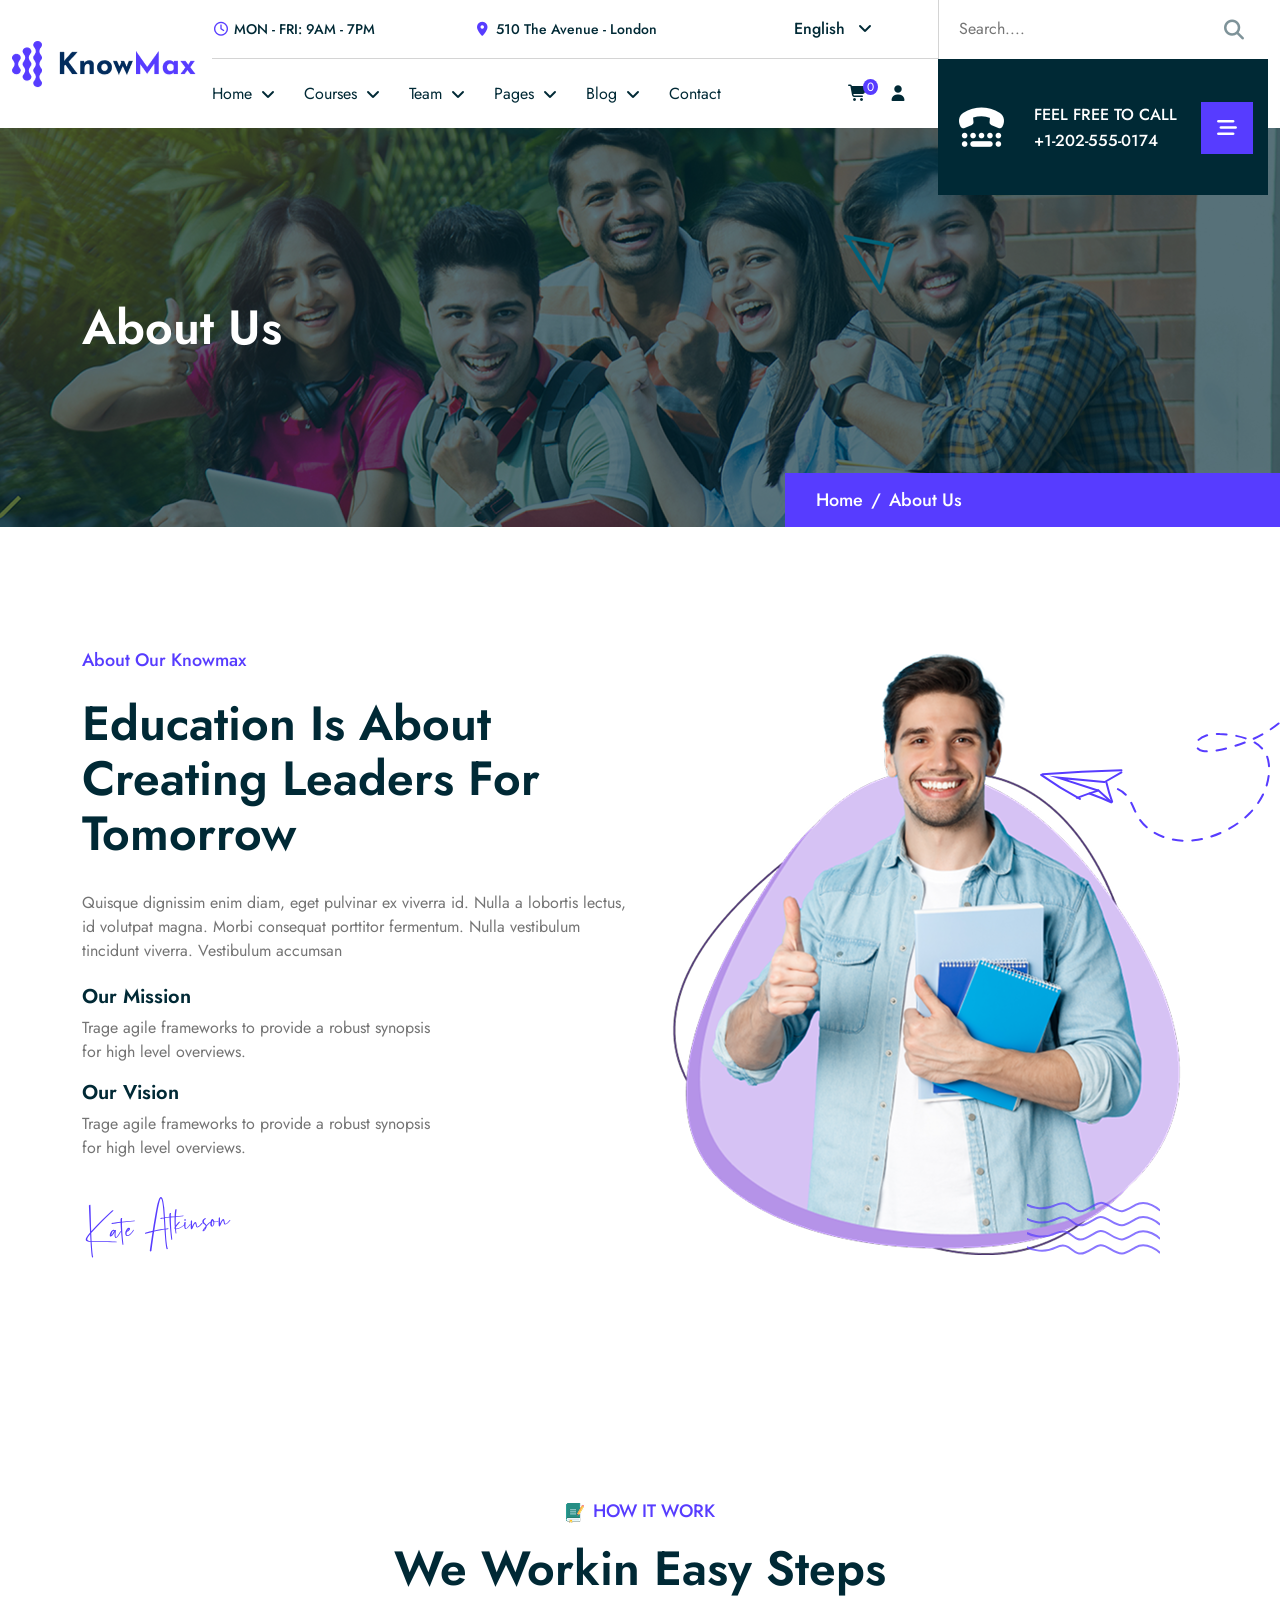
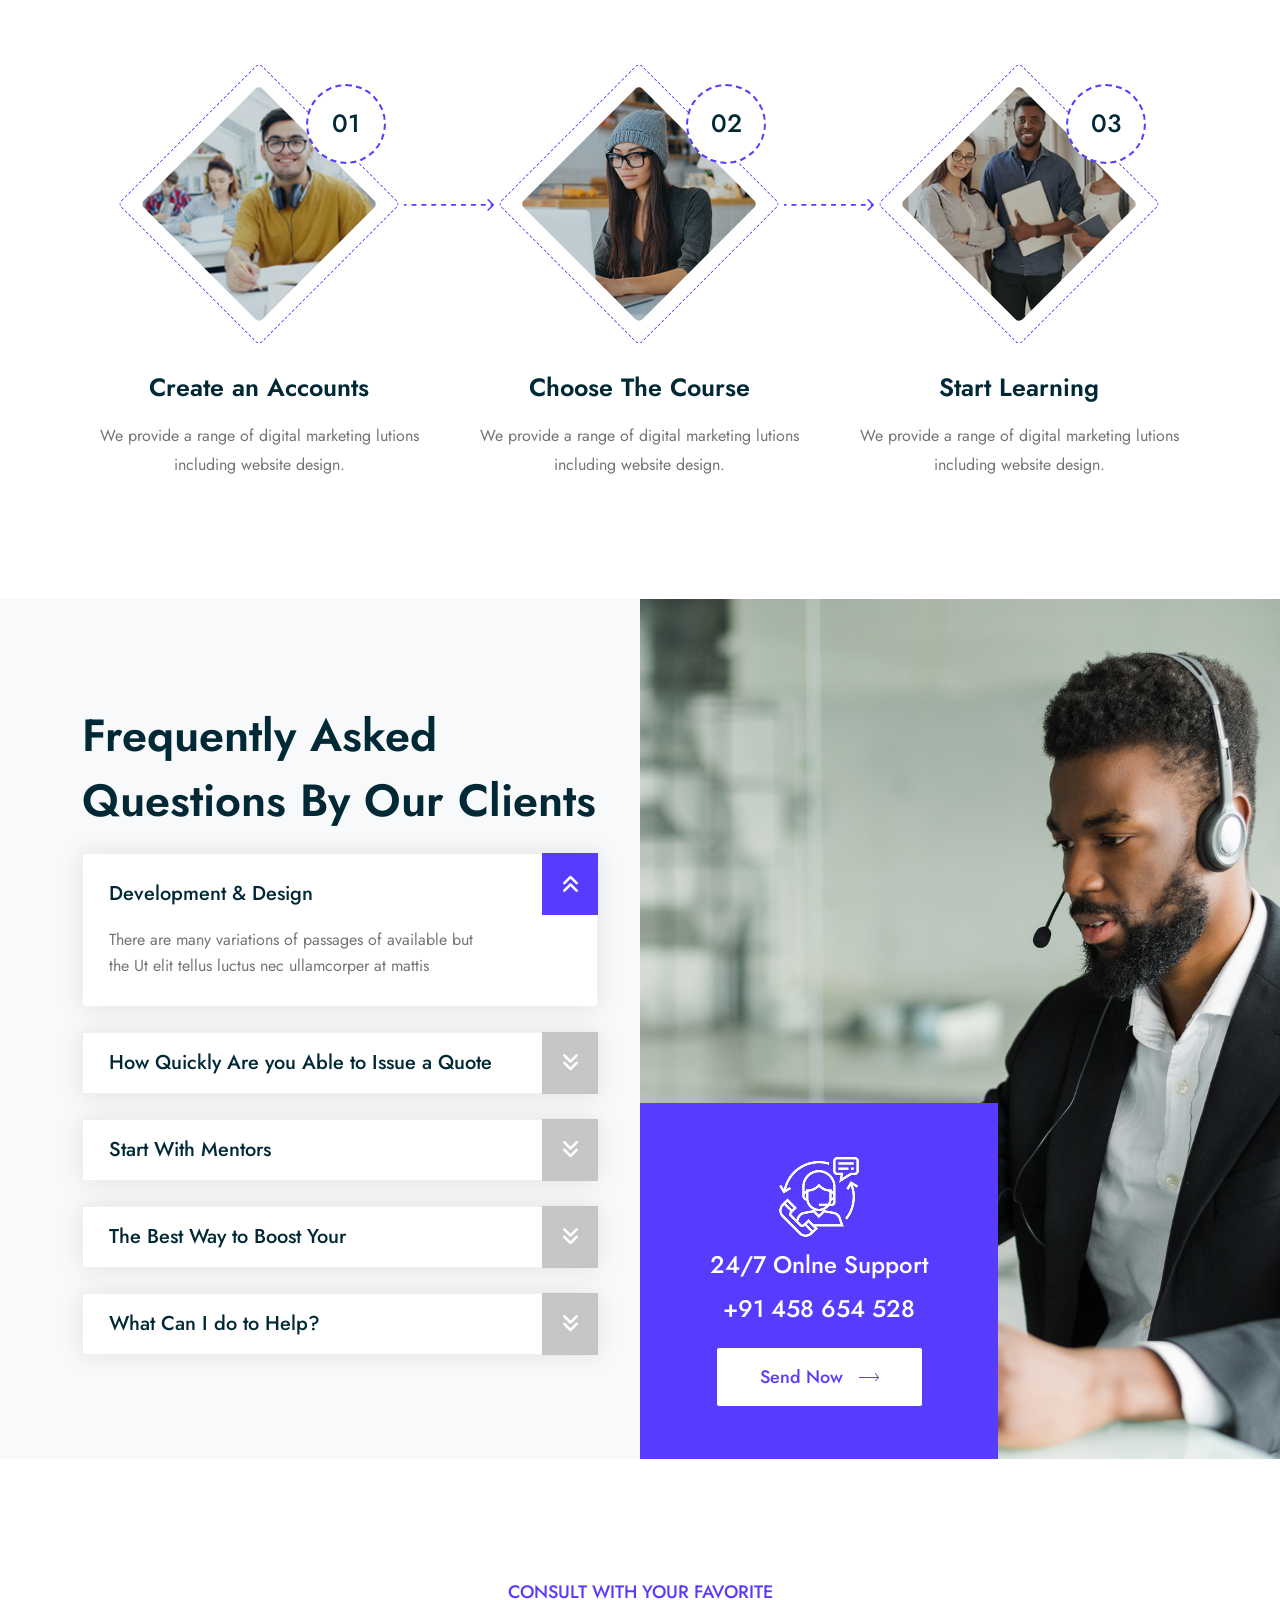
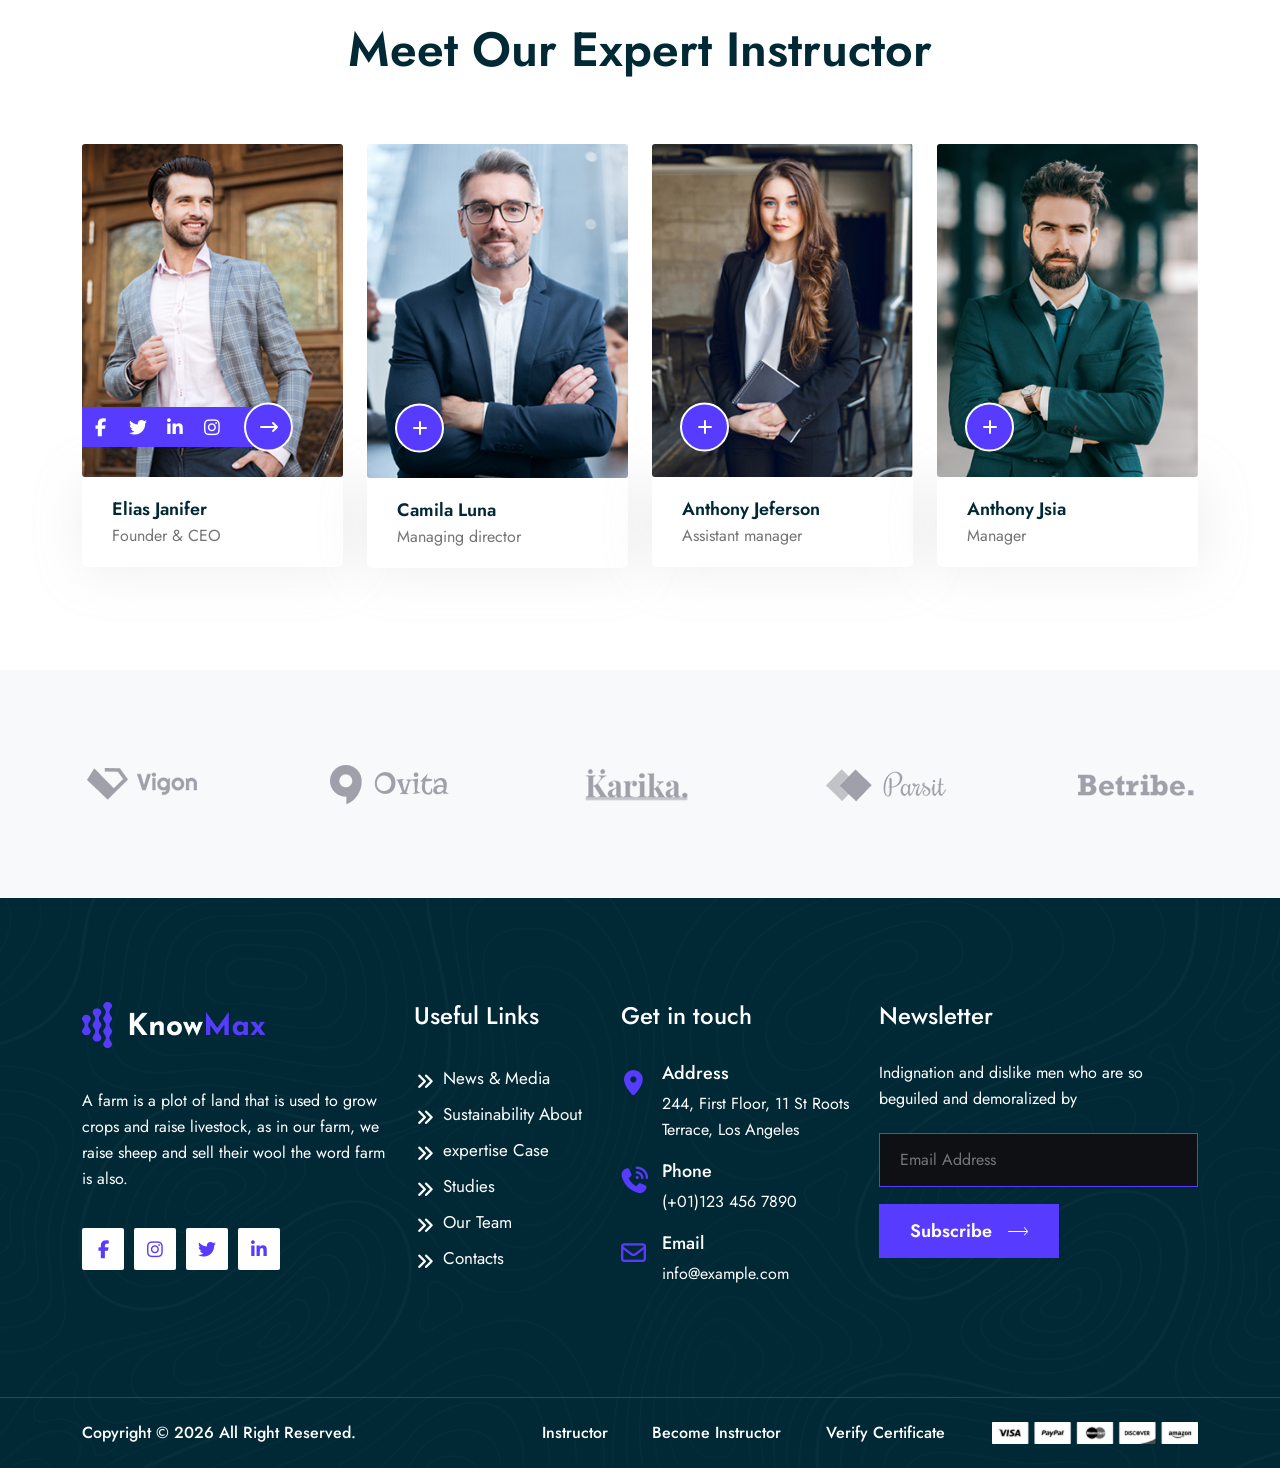
==== commit 673c24cf: "about page - page Header & about section added" ====
--- a/about.html
+++ b/about.html
@@ -195,11 +195,67 @@
   <!-- End Header Section -->
 
   <!-- Start of Page Header Section -->
-
+  <section class="cs_page_header_style_1 cs_bg_filed position-relative" data-src="assets/img/page_header_image.jpg">
+    <div class="cs_page_header_overlay"></div>
+    <div class="container">
+      <div class="cs_heading_style_3">
+        <h1 class="cs_page_heading_style_1 cs_fs_48 cs_white_color mb-0 wow fadeInDown">About Us</h1>
+      </div>
+      <ol class="cs_breadcrumb_style_1 cs_fs_18 cs_medium breadcrumb mb-0">
+        <li class="breadcrumb-item"><a href="/" aria-label="Back to home button">Home</a></li>
+        <li class="breadcrumb-item active">About Us</li>
+      </ol>
+    </div>
+  </section>
   <!-- End of Page Header Section -->
 
   <!-- Start of About Section -->
-
+  <section class="cs_about_style_3">
+    <div class="cs_height_120 cs_height_lg_80"></div>
+    <div class="container">
+      <div class="row align-items-lg-center cs_gap_y_40">
+        <div class="col-lg-6 order-lg-2">
+          <div class="cs_about_image position-relative">
+            <div class="cs_about_image_arrow_shape">
+              <img src="assets/img/about_arrow_shape.svg" alt="">
+            </div>
+            <img src="assets/img/about_image.png" alt="about image">
+            <div class="cs_about_image_wave_shape">
+              <img src="assets/img/about_wave_shape.svg" alt="">
+            </div>
+          </div>
+        </div>
+        <div class="col-lg-6">
+          <div class="cs_about_content">
+            <p class="cs_minititle cs_fs_18 cs_medium cs_accent_color cs_mb_23">About Our Knowmax</p>
+            <h2 class="cs_title cs_fs_48 cs_mb_30">Education Is About Creating Leaders For Tomorrow</h2>
+            <p class="cs_details cs_mb_20">
+              Quisque dignissim enim diam, eget pulvinar ex viverra id. Nulla a lobortis lectus, id volutpat magna.
+              Morbi consequat porttitor fermentum. Nulla vestibulum tincidunt viverra. Vestibulum accumsan
+            </p>
+            <ul class="cs_about_list_wrapper cs_mp_0">
+              <li class="cs_about_list">
+                <h3 class="cs_list_title cs_fs_20 cs_mb_5">Our Mission</h3>
+                <p class="cs_list_details mb-0">Trage agile frameworks to provide a robust synopsis for high level
+                  overviews.
+                </p>
+              </li>
+              <li>
+                <h3 class="cs_list_title cs_fs_20 cs_mb_5">Our Vision</h3>
+                <p class="cs_list_details mb-0">Trage agile frameworks to provide a robust synopsis for high level
+                  overviews.</p>
+              </li>
+            </ul>
+            <div class="cs_height_30 cs_height_lg_20"></div>
+            <div class="cs_about_sign">
+              <img src="assets/img/about_sign.svg" alt="">
+            </div>
+          </div>
+        </div>
+      </div>
+    </div>
+    <div class="cs_height_120 cs_height_lg_80"></div>
+  </section>
   <!-- End of About Section -->
 
   <!-- Start of Timeline Section -->
--- a/assets/css/style.css
+++ b/assets/css/style.css
@@ -4324,6 +4324,47 @@
   }
 }
 
+/*=======================================================
+  Page Header Style 1
+=========================================================*/
+.cs_page_header_style_1 {
+  margin-top: 128px;
+}
+.cs_page_header_style_1 .cs_page_header_overlay {
+  position: absolute;
+  inset: 0;
+  background: rgba(0, 41, 53, 0.65);
+}
+.cs_page_header_style_1 .cs_heading_style_3 {
+  padding: 165px 0;
+  position: relative;
+  z-index: 1;
+}
+.cs_page_header_style_1 .cs_breadcrumb_style_1 {
+  padding: 14px 31px;
+  background-color: var(--accent-color);
+  position: absolute;
+  bottom: 0;
+  right: 0;
+  width: min(100%, 495px);
+  z-index: 1;
+}
+
+.breadcrumb-item {
+  color: var(--white-color);
+}
+.breadcrumb-item:hover a {
+  color: var(--heading-color);
+}
+
+.breadcrumb-item + .breadcrumb-item::before {
+  color: var(--white-color);
+}
+
+.breadcrumb-item.active {
+  color: var(--white-color);
+}
+
 /*--------------------------------------------------------------
   10. Sidebar
 ----------------------------------------------------------------*/
@@ -6572,37 +6613,45 @@
 /*=======================================================
   About Style 2
 =========================================================*/
-.cs_about_style_2 .cs_about_image {
+.cs_about_style_2 .cs_about_image,
+.cs_about_style_3 .cs_about_image {
   margin-left: auto;
   width: min(605px, 100%);
 }
-.cs_about_style_2 .cs_about_image img {
+.cs_about_style_2 .cs_about_image img,
+.cs_about_style_3 .cs_about_image img {
   width: 100%;
 }
 @media (max-width: 991px) {
-  .cs_about_style_2 .cs_about_image {
+  .cs_about_style_2 .cs_about_image,
+  .cs_about_style_3 .cs_about_image {
     width: 100%;
   }
 }
-.cs_about_style_2 .cs_about_image_overlay {
+.cs_about_style_2 .cs_about_image_overlay,
+.cs_about_style_3 .cs_about_image_overlay {
   position: absolute;
   inset: 0;
   background: rgba(0, 41, 53, 0.2);
 }
-.cs_about_style_2 .cs_about_image_arrow_shape {
+.cs_about_style_2 .cs_about_image_arrow_shape,
+.cs_about_style_3 .cs_about_image_arrow_shape {
   position: absolute;
   right: -25%;
   top: 3%;
 }
-.cs_about_style_2 .cs_about_image_arrow_shape img {
+.cs_about_style_2 .cs_about_image_arrow_shape img,
+.cs_about_style_3 .cs_about_image_arrow_shape img {
   width: 100%;
 }
 @media (max-width: 575px) {
-  .cs_about_style_2 .cs_about_image_arrow_shape {
+  .cs_about_style_2 .cs_about_image_arrow_shape,
+  .cs_about_style_3 .cs_about_image_arrow_shape {
     display: none;
   }
 }
-.cs_about_style_2 .cs_team_wrapper {
+.cs_about_style_2 .cs_team_wrapper,
+.cs_about_style_3 .cs_team_wrapper {
   gap: 0px 24px;
   background-color: var(--white-color);
   border-radius: 5px;
@@ -6613,7 +6662,8 @@
   z-index: 1;
 }
 @media (max-width: 575px) {
-  .cs_about_style_2 .cs_team_wrapper {
+  .cs_about_style_2 .cs_team_wrapper,
+  .cs_about_style_3 .cs_team_wrapper {
     gap: 0 15px;
     padding: 15px;
     right: 3%;
@@ -6621,14 +6671,17 @@
   }
 }
 @media (max-width: 575px) {
-  .cs_about_style_2 .cs_team_info .cs_fs_24 {
+  .cs_about_style_2 .cs_team_info .cs_fs_24,
+  .cs_about_style_3 .cs_team_info .cs_fs_24 {
     font-size: 18px;
   }
-  .cs_about_style_2 .cs_team_info .cs_fs_18 {
+  .cs_about_style_2 .cs_team_info .cs_fs_18,
+  .cs_about_style_3 .cs_team_info .cs_fs_18 {
     font-size: 14px;
   }
 }
-.cs_about_style_2 .cs_team_avatar {
+.cs_about_style_2 .cs_team_avatar,
+.cs_about_style_3 .cs_team_avatar {
   height: 56px;
   width: 56px;
   border-radius: 50%;
@@ -6638,31 +6691,71 @@
   justify-content: flex-end;
   margin-left: -21px;
 }
-.cs_about_style_2 .cs_team_avatar:first-child {
+.cs_about_style_2 .cs_team_avatar:first-child,
+.cs_about_style_3 .cs_team_avatar:first-child {
   margin-left: 0;
   background-color: transparent;
 }
-.cs_about_style_2 .cs_team_avatar img {
+.cs_about_style_2 .cs_team_avatar img,
+.cs_about_style_3 .cs_team_avatar img {
   height: calc(100% - 2px);
   width: calc(100% - 2px);
   border-radius: inherit;
 }
-.cs_about_style_2 .cs_about_content {
+.cs_about_style_2 .cs_about_content,
+.cs_about_style_3 .cs_about_content {
   width: min(571px, 100%);
 }
 @media (max-width: 991px) {
-  .cs_about_style_2 .cs_about_content {
+  .cs_about_style_2 .cs_about_content,
+  .cs_about_style_3 .cs_about_content {
     width: 100%;
   }
 }
-.cs_about_style_2 .cs_about_list_wrapper {
+.cs_about_style_2 .cs_title.cs_fs_48,
+.cs_about_style_3 .cs_title.cs_fs_48 {
+  line-height: 1.1458em;
+}
+.cs_about_style_2 .cs_about_list_wrapper,
+.cs_about_style_3 .cs_about_list_wrapper {
   width: min(365px, 100%);
 }
-.cs_about_style_2 .cs_about_list_wrapper .cs_about_list:not(:last-child) {
+.cs_about_style_2 .cs_about_list_wrapper .cs_about_list:not(:last-child),
+.cs_about_style_3 .cs_about_list_wrapper .cs_about_list:not(:last-child) {
   margin-bottom: 15px;
 }
-.cs_about_style_2 .cs_about_list_wrapper .cs_list_title {
+.cs_about_style_2 .cs_about_list_wrapper .cs_list_title,
+.cs_about_style_3 .cs_about_list_wrapper .cs_list_title {
   padding: 1px 0;
+}
+
+/*=======================================================
+  About Style 3
+=========================================================*/
+.cs_about_style_3 .cs_about_image {
+  margin-left: initial;
+  width: min(529px, 100%);
+}
+.cs_about_style_3 .cs_about_image_arrow_shape {
+  right: -30%;
+  top: 1%;
+}
+.cs_about_style_3 .cs_about_image_wave_shape {
+  position: absolute;
+  bottom: 0;
+  right: 21px;
+}
+.cs_about_style_3 .cs_about_image_wave_shape img {
+  width: 100%;
+}
+.cs_about_style_3 .cs_about_content {
+  width: 100%;
+}
+.cs_about_style_3 .cs_about_sign {
+  width: min(151px, 100%);
+}
+.cs_about_style_3 .cs_about_sign img {
+  width: 100%;
 }
 
 /*=======================================================
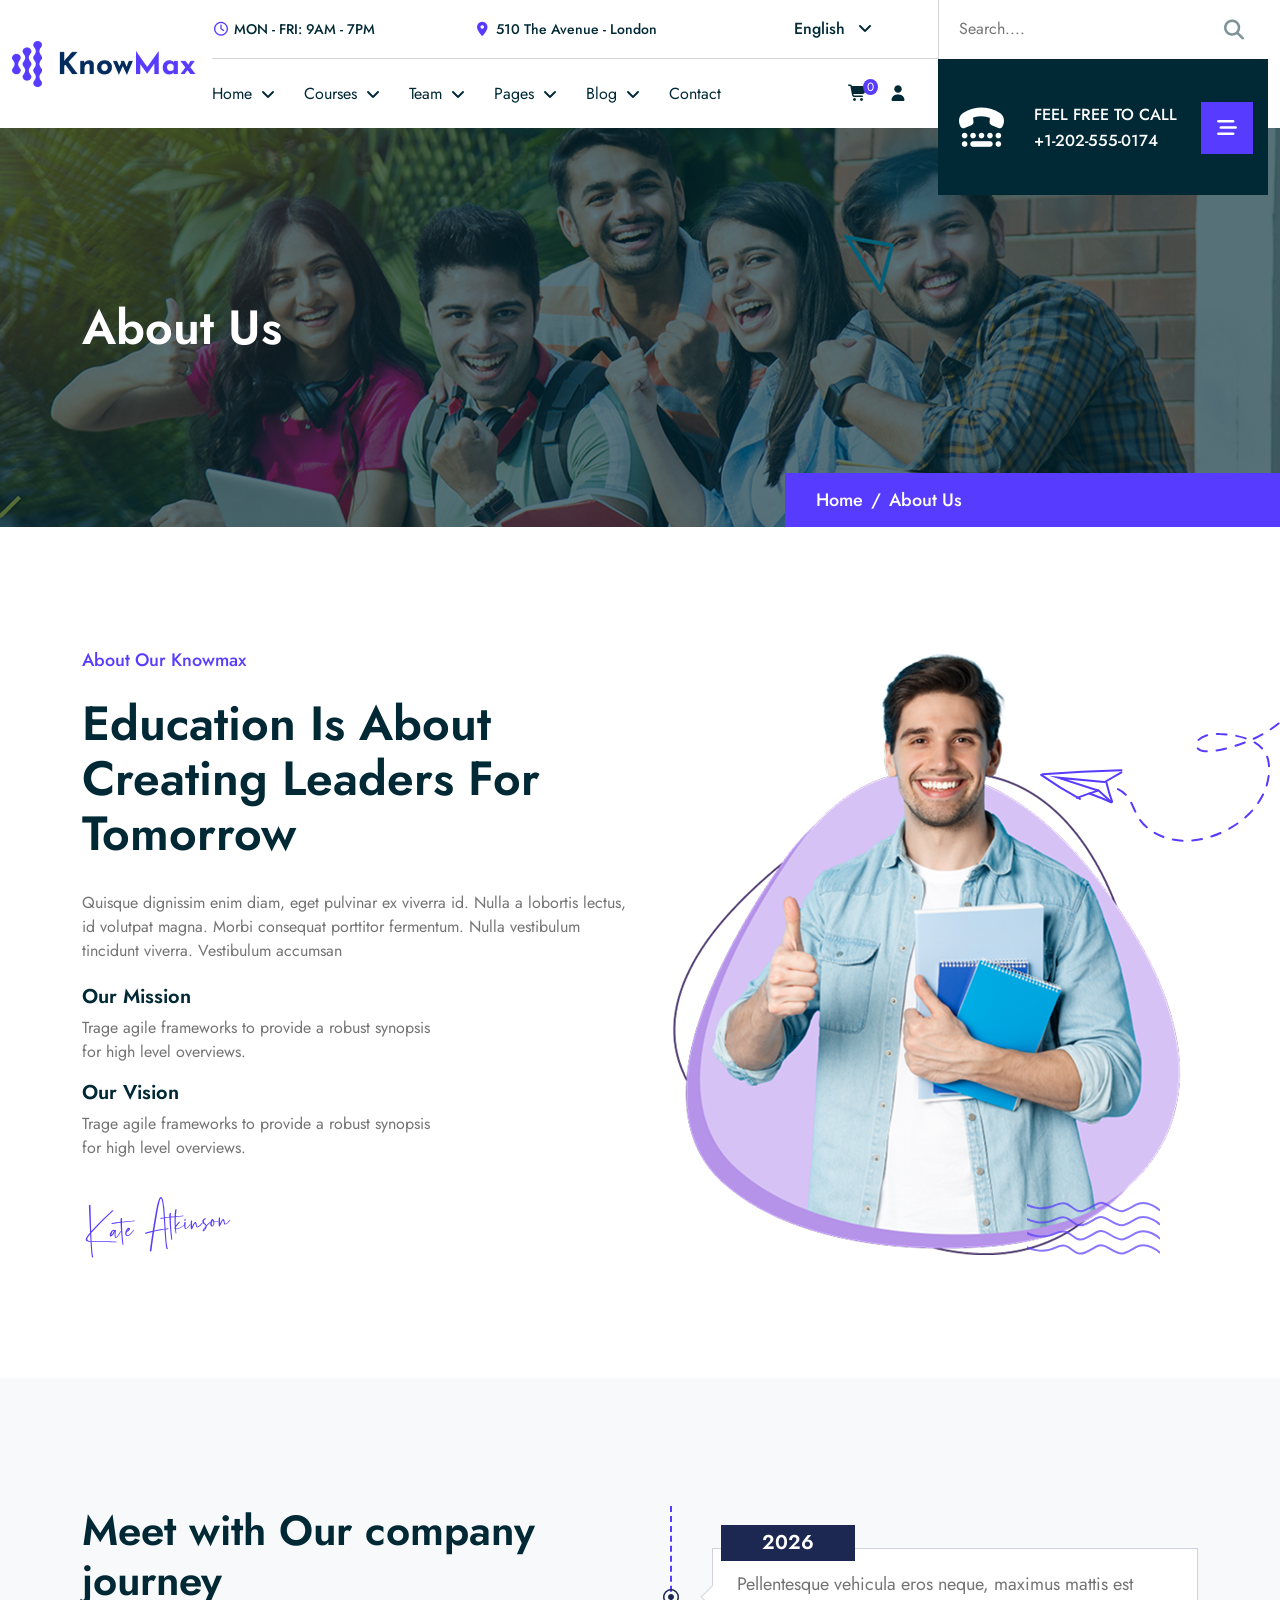
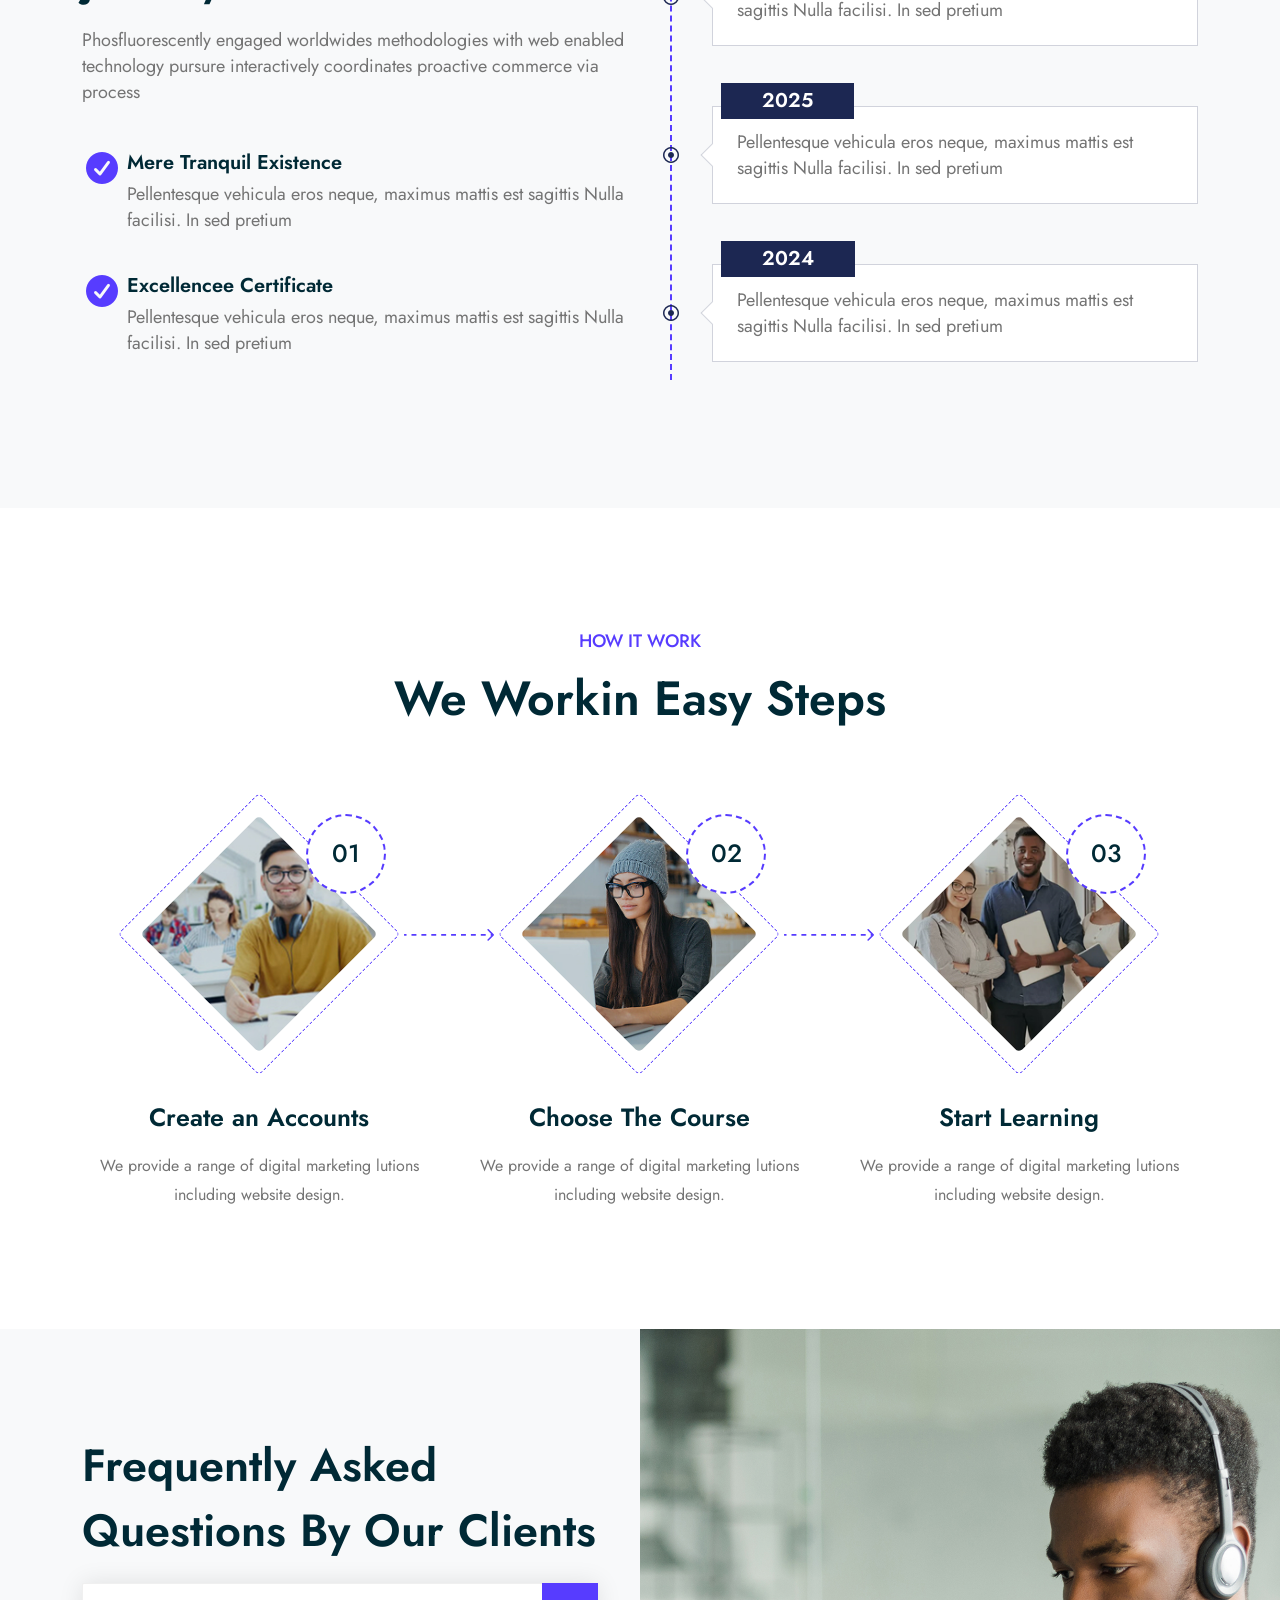
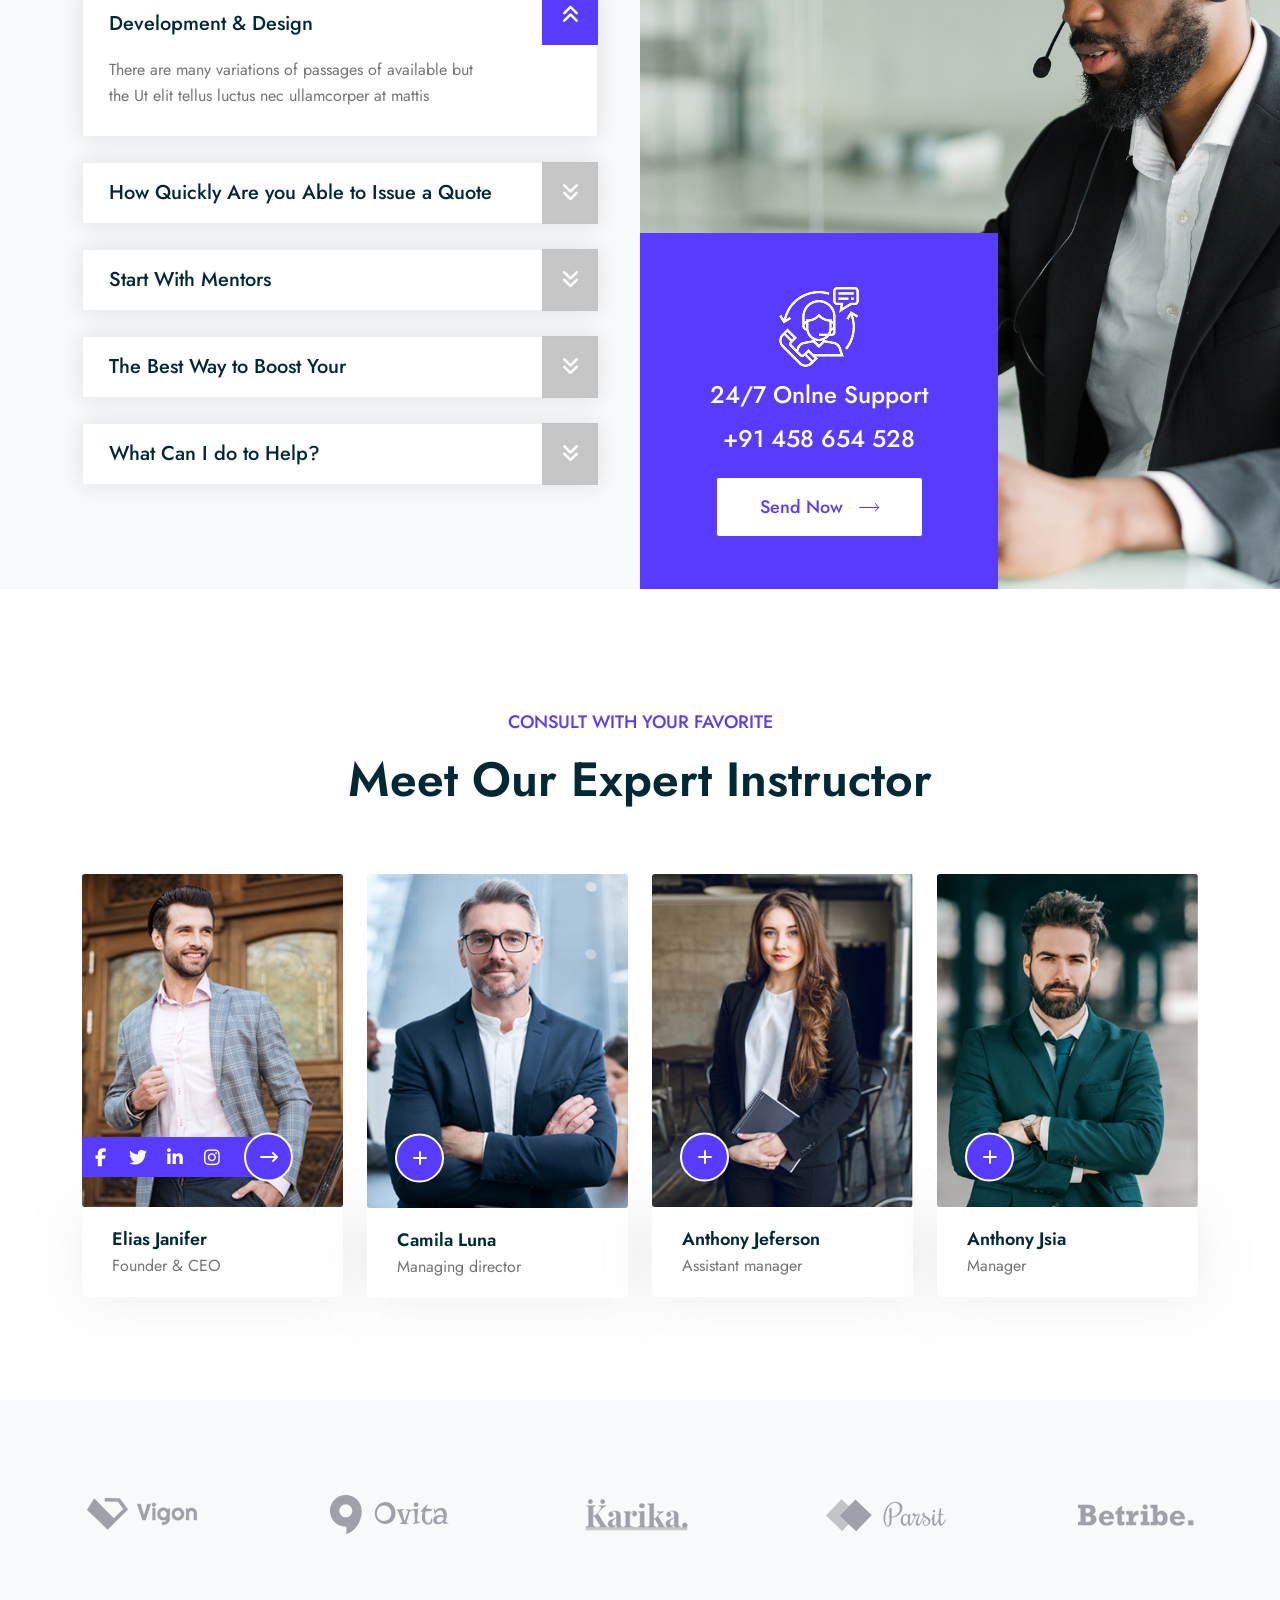
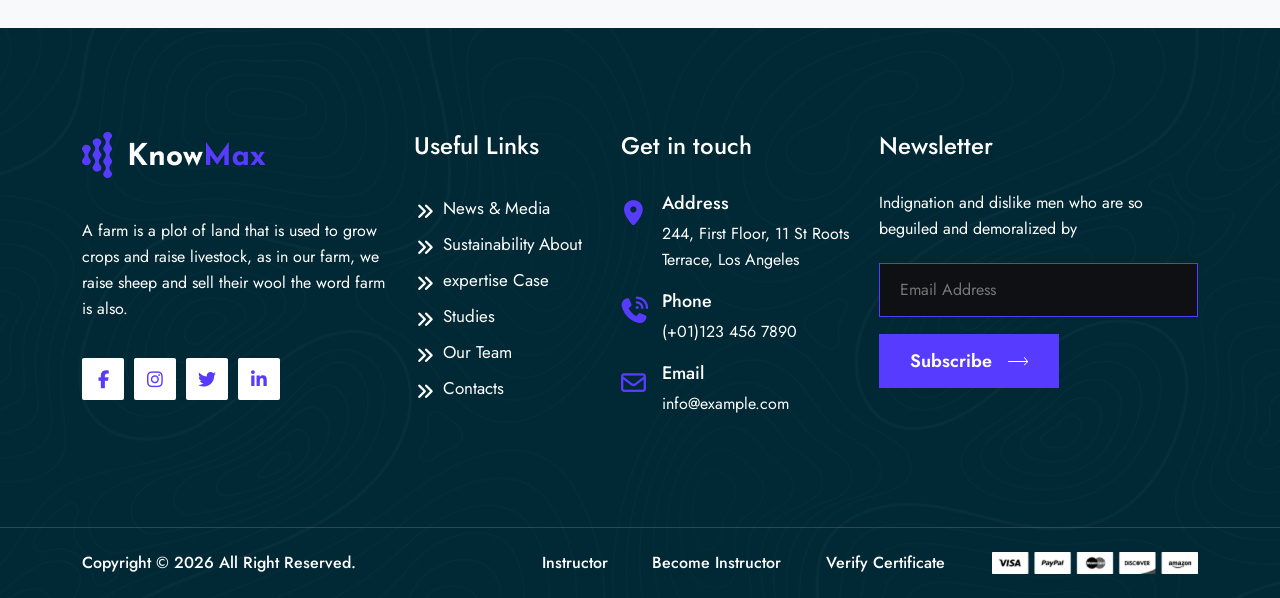
==== commit 7d62e63a: "about page complete" ====
--- a/about.html
+++ b/about.html
@@ -258,22 +258,79 @@
   </section>
   <!-- End of About Section -->
 
-  <!-- Start of Timeline Section -->
-
-  <!-- End of Timeline Section -->
+  <!-- Start Company history -->
+  <section class="cs_company_history" id="history">
+    <div class="cs_height_128 cs_height_lg_80"></div>
+    <div class="container">
+      <div class="row cs_gap_y_40">
+        <div class="col-lg-6">
+          <div class="cs_about_content cs_mb_45 cs_mb_lg_25">
+            <h2 class="cs_section_title cs_fs_40 cs_mb_20" data-aos="fade-down">Meet with Our company journey</h2>
+            <p class="cs_section_details cs_fs_18 mb-0">Phosfluorescently engaged worldwides methodologies with web
+              enabled technology
+              pursure interactively coordinates proactive commerce via process
+            </p>
+          </div>
+          <ul class="cs_about_feature_list cs_fs_18 mb-0 list-unstyled">
+            <li>
+              <span class="cs_feature_list_icon"><i class="fa-solid fa-circle-check"></i></span>
+              <div>
+                <h3 class="cs_fs_20 cs_mb_5">Mere Tranquil Existence</h3>
+                <p class="cs_fs_18 mb-0">Pellentesque vehicula eros neque, maximus mattis est sagittis Nulla facilisi.
+                  In sed pretium </p>
+              </div>
+            </li>
+            <li>
+              <span class="cs_feature_list_icon"><i class="fa-solid fa-circle-check"></i></span>
+              <div>
+                <h3 class="cs_fs_20 cs_mb_5">Excellencee Certificate</h3>
+                <p class="cs_fs_18 mb-0">Pellentesque vehicula eros neque, maximus mattis est sagittis Nulla facilisi.
+                  In sed pretium </p>
+              </div>
+            </li>
+          </ul>
+        </div>
+        <div class="col-lg-6">
+          <div class="cs_timeline_wrapper">
+            <div class="cs_timeline">
+              <p class="cs_fs_18 mb-0">Pellentesque vehicula eros neque, maximus mattis est sagittis Nulla facilisi. In
+                sed pretium </p>
+              <div class="cs_year">
+                <h3 class="cs_fs_20 cs_white_color mb-0">2026</h3>
+              </div>
+            </div>
+            <div class="cs_timeline">
+              <p class="cs_fs_18 mb-0">Pellentesque vehicula eros neque, maximus mattis est sagittis Nulla facilisi. In
+                sed pretium </p>
+              <div class="cs_year">
+                <h3 class="cs_fs_20 cs_white_color mb-0">2025</h3>
+              </div>
+            </div>
+            <div class="cs_timeline">
+              <p class="cs_fs_18 mb-0">Pellentesque vehicula eros neque, maximus mattis est sagittis Nulla facilisi. In
+                sed pretium </p>
+              <div class="cs_year">
+                <h3 class="cs_fs_20 cs_white_color mb-0">2024</h3>
+              </div>
+            </div>
+          </div>
+        </div>
+      </div>
+    </div>
+    <div class="cs_height_128 cs_height_lg_80"></div>
+  </section>
+  <!-- End Company history -->
 
   <!-- Start of How We Work Section -->
   <section class="cs_work_section_1">
     <div class="cs_height_120 cs_height_lg_80"></div>
     <div class="container">
       <div class="cs_heading_style_2 cs_center_column text-center">
-        <p class="cs_minititle cs_fs_18 cs_medium cs_accent_color cs_mb_10"><span>
-            <img src="assets/img/book.png" alt="">
-          </span>How it Work</p>
+        <p class="cs_minititle cs_fs_18 cs_medium cs_accent_color cs_mb_10">How it Work</p>
         <h2 class="cs_title cs_fs_48 mb-0">We Workin Easy Steps</h2>
       </div>
       <div class="cs_height_60 cs_height_lg_45"></div>
-      <div class="row cs_gap_y_24">
+      <div class="row cs_gap_y_24 justify-content-center">
         <div class="col-lg-4 col-md-6">
           <div class="cs_work_style_1 cs_radius_3">
             <div class="cs_work_thumbnail_wrapper position-relative">
--- a/assets/css/style.css
+++ b/assets/css/style.css
@@ -4330,6 +4330,11 @@
 .cs_page_header_style_1 {
   margin-top: 128px;
 }
+@media (max-width: 1199px) {
+  .cs_page_header_style_1 {
+    margin-top: 69px;
+  }
+}
 .cs_page_header_style_1 .cs_page_header_overlay {
   position: absolute;
   inset: 0;
@@ -6748,6 +6753,11 @@
 .cs_about_style_3 .cs_about_image_wave_shape img {
   width: 100%;
 }
+@media (max-width: 575px) {
+  .cs_about_style_3 .cs_about_image_wave_shape {
+    display: none;
+  }
+}
 .cs_about_style_3 .cs_about_content {
   width: 100%;
 }
@@ -6756,6 +6766,131 @@
 }
 .cs_about_style_3 .cs_about_sign img {
   width: 100%;
+}
+
+/*=======================================================
+  Company History
+=========================================================*/
+.cs_company_history {
+  background-color: #f8f9fa;
+}
+.cs_company_history .cs_about_content,
+.cs_company_history .cs_about_feature_list {
+  padding-left: 48px;
+}
+@media (max-width: 1399px) {
+  .cs_company_history .cs_about_content,
+  .cs_company_history .cs_about_feature_list {
+    padding-left: initial;
+  }
+}
+.cs_company_history .cs_section_details {
+  width: min(100%, 550px);
+}
+@media (max-width: 991px) {
+  .cs_company_history .cs_section_details {
+    width: 100%;
+  }
+}
+.cs_company_history .cs_about_feature_list li {
+  position: relative;
+  padding-left: 45px;
+}
+.cs_company_history .cs_about_feature_list li:not(:last-child) {
+  margin-bottom: 40px;
+}
+@media (max-width: 991px) {
+  .cs_company_history .cs_about_feature_list li:not(:last-child) {
+    margin-bottom: 20px;
+  }
+}
+.cs_company_history .cs_about_feature_list .cs_feature_list_icon {
+  color: var(--accent-color);
+  position: absolute;
+  left: 0;
+  top: 2px;
+}
+.cs_company_history .cs_about_feature_list .cs_feature_list_icon i {
+  font-size: 32px;
+  line-height: 1em;
+}
+.cs_company_history .cs_timeline_wrapper {
+  padding: 42px 48px 18px 40px;
+  border-left: 2px dashed var(--accent-color);
+  margin-left: 18px;
+}
+@media (max-width: 1399px) {
+  .cs_company_history .cs_timeline_wrapper {
+    padding-right: initial;
+  }
+}
+@media (max-width: 767px) {
+  .cs_company_history .cs_timeline_wrapper {
+    padding-left: 24px;
+  }
+}
+.cs_company_history .cs_timeline_wrapper .cs_timeline {
+  padding: 22px 35px 22px 24px;
+  position: relative;
+  background-color: var(--white-color);
+  border: 1px solid rgba(28, 39, 82, 0.2);
+}
+@media (max-width: 767px) {
+  .cs_company_history .cs_timeline_wrapper .cs_timeline {
+    padding: 20px;
+  }
+}
+.cs_company_history .cs_timeline_wrapper .cs_timeline:not(:last-child) {
+  margin-bottom: 60px;
+}
+@media (max-width: 767px) {
+  .cs_company_history .cs_timeline_wrapper .cs_timeline:not(:last-child) {
+    margin-bottom: 45px;
+  }
+}
+.cs_company_history .cs_timeline_wrapper .cs_timeline .cs_year {
+  display: inline-block;
+  padding: 5px 41px;
+  background-color: #1c2752;
+  position: absolute;
+  top: -24px;
+  left: 8px;
+  z-index: 5;
+  transition: all 0.3s ease;
+}
+.cs_company_history .cs_timeline_wrapper .cs_timeline:hover .cs_year {
+  background-color: var(--accent-color);
+}
+.cs_company_history .cs_timeline_wrapper .cs_timeline::after {
+  content: "";
+  position: absolute;
+  width: 17px;
+  height: 17px;
+  border: 1px solid rgba(28, 39, 82, 0.2);
+  left: -9px;
+  top: 50%;
+  transform: translateY(-50%) rotate(45deg);
+  background: var(--white-color);
+  border-right: 0;
+  border-top: 0;
+}
+.cs_company_history .cs_timeline_wrapper .cs_timeline::before {
+  content: "\f192";
+  font-family: "Font Awesome 7 Free";
+  font-weight: 400;
+  font-size: 16px;
+  line-height: 1em;
+  position: absolute;
+  left: -50px;
+  z-index: 1;
+  top: 50%;
+  transform: translateY(-50%);
+  color: #1c2752;
+}
+@media (max-width: 767px) {
+  .cs_company_history .cs_timeline_wrapper .cs_timeline::before {
+    left: -34px;
+  }
 }
 
 /*=======================================================
@@ -6767,6 +6902,9 @@
   }
 }
 
+.cs_work_style_1 {
+  padding-top: 41px;
+}
 .cs_work_style_1 .cs_work_thumbnail_wrapper {
   padding-left: 36px;
 }
@@ -6774,9 +6912,6 @@
   .cs_work_style_1 .cs_work_thumbnail_wrapper {
     padding-left: 0;
   }
-}
-.cs_work_style_1 {
-  padding-top: 41px;
 }
 .cs_work_style_1 .cs_work_thumbnail {
   margin-left: 41px;
@@ -6787,6 +6922,11 @@
   width: 200px;
   transform: rotate(-45deg);
   overflow: hidden;
+}
+@media (max-width: 991px) {
+  .cs_work_style_1 .cs_work_thumbnail {
+    margin-left: initial;
+  }
 }
 .cs_work_style_1 .cs_work_thumbnail_in {
   overflow: hidden;
@@ -6831,7 +6971,7 @@
 }
 @media (max-width: 991px) {
   .cs_work_style_1 .cs_work_thumb_number {
-    left: calc(50% + 106px);
+    left: calc(50% + 86px);
   }
 }
 .cs_work_style_1 .cs_work_thumb_arrow {
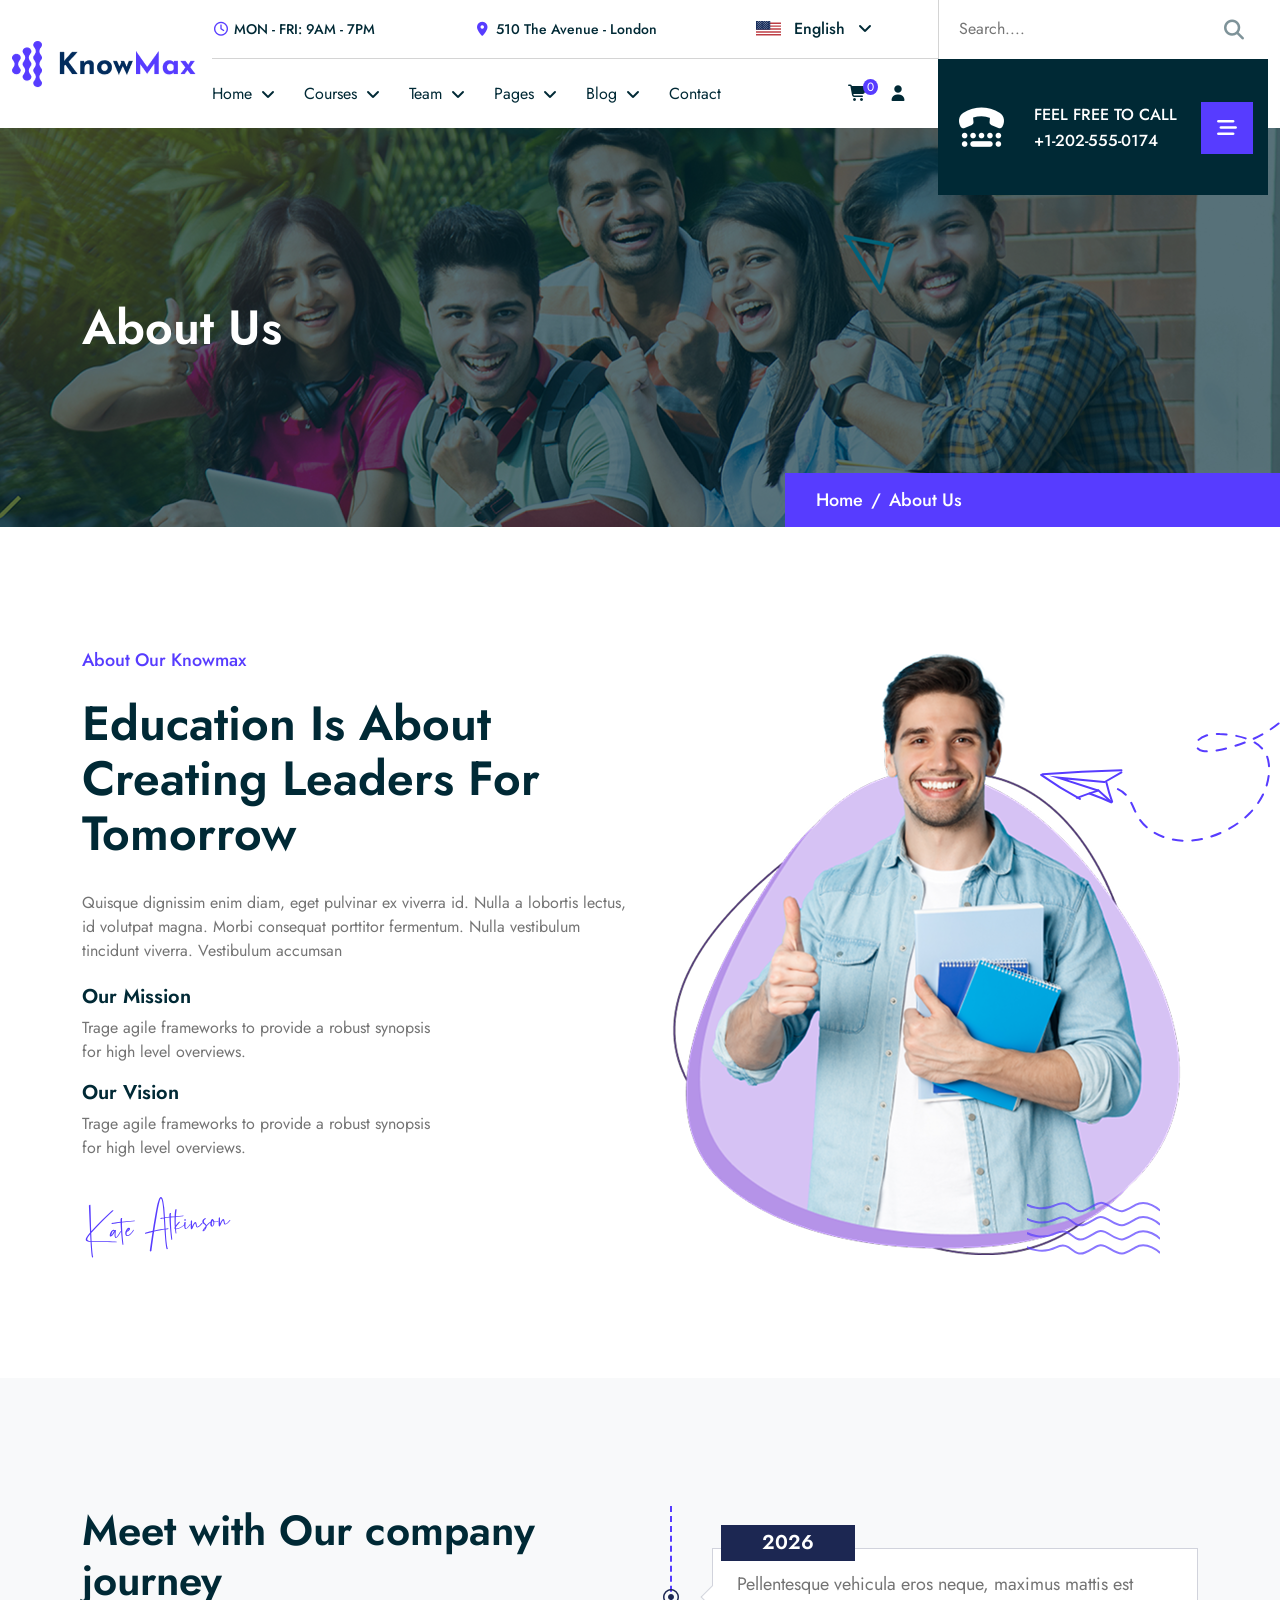
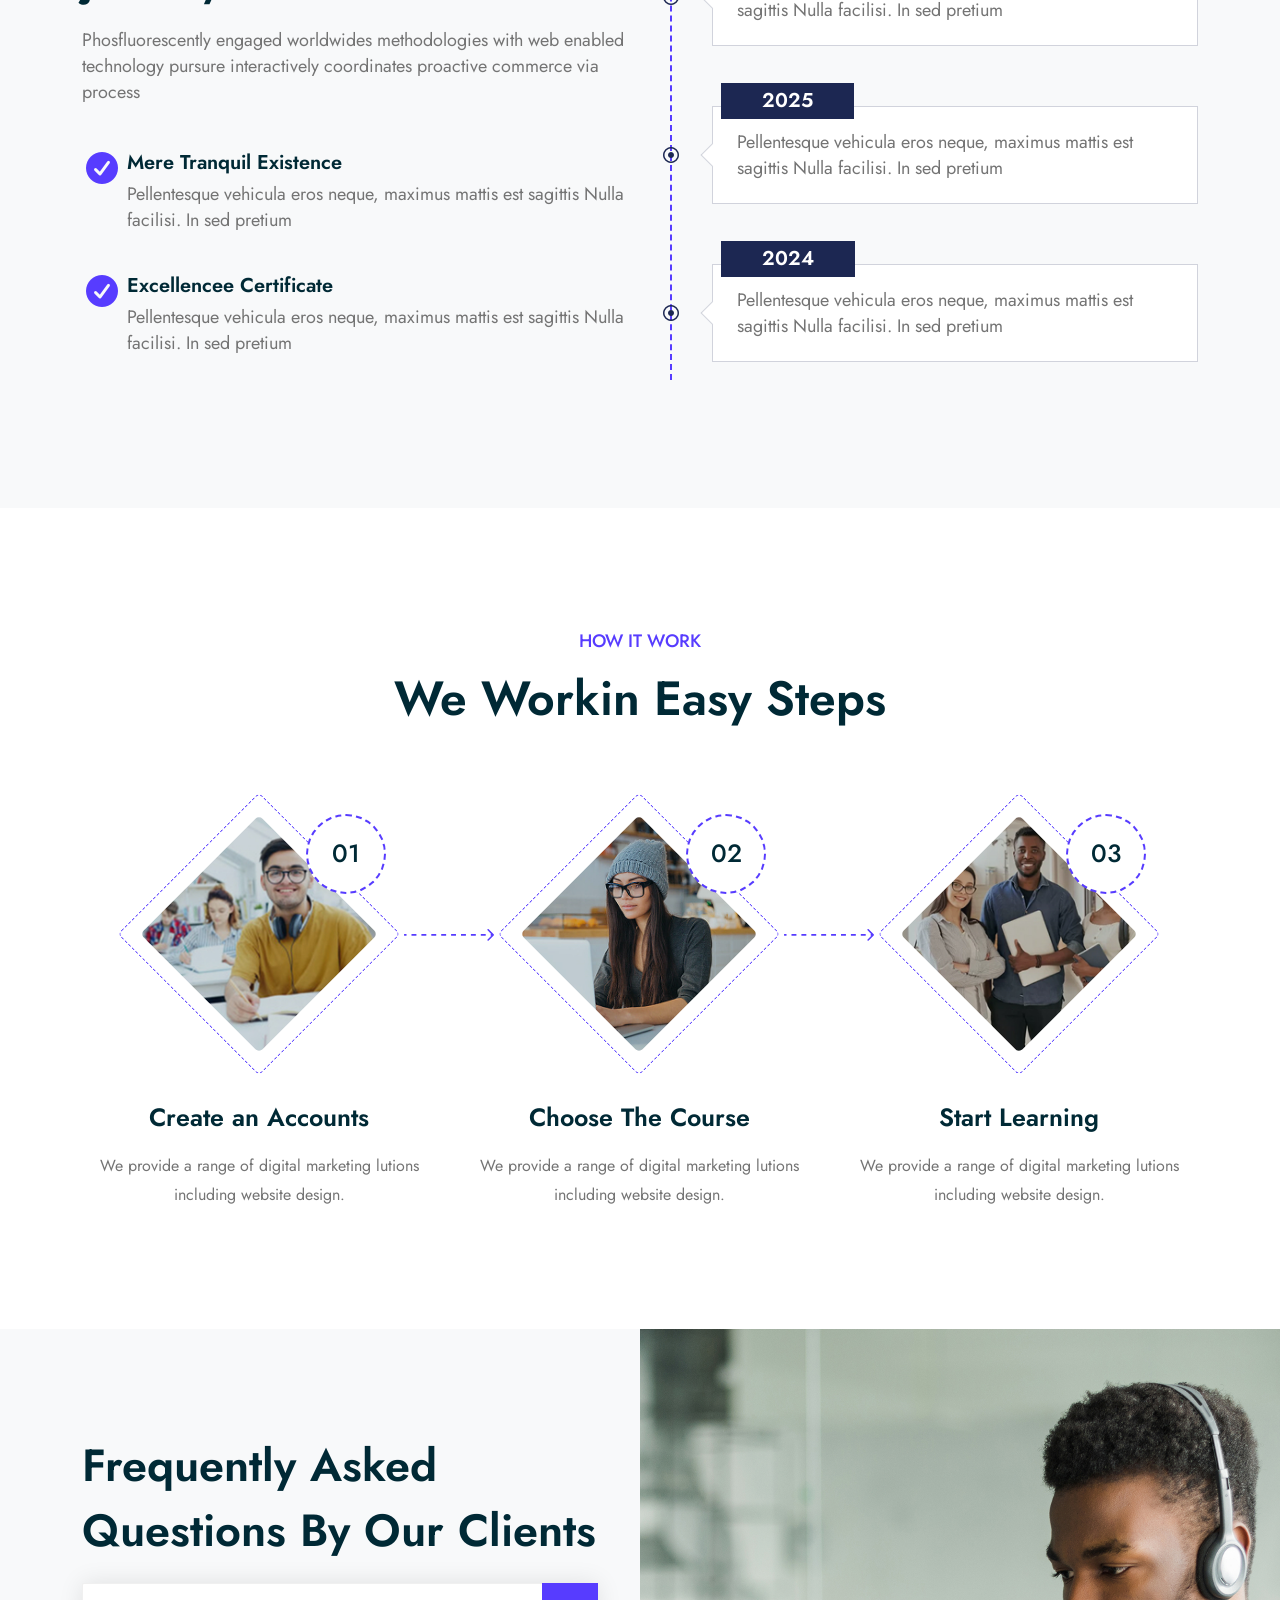
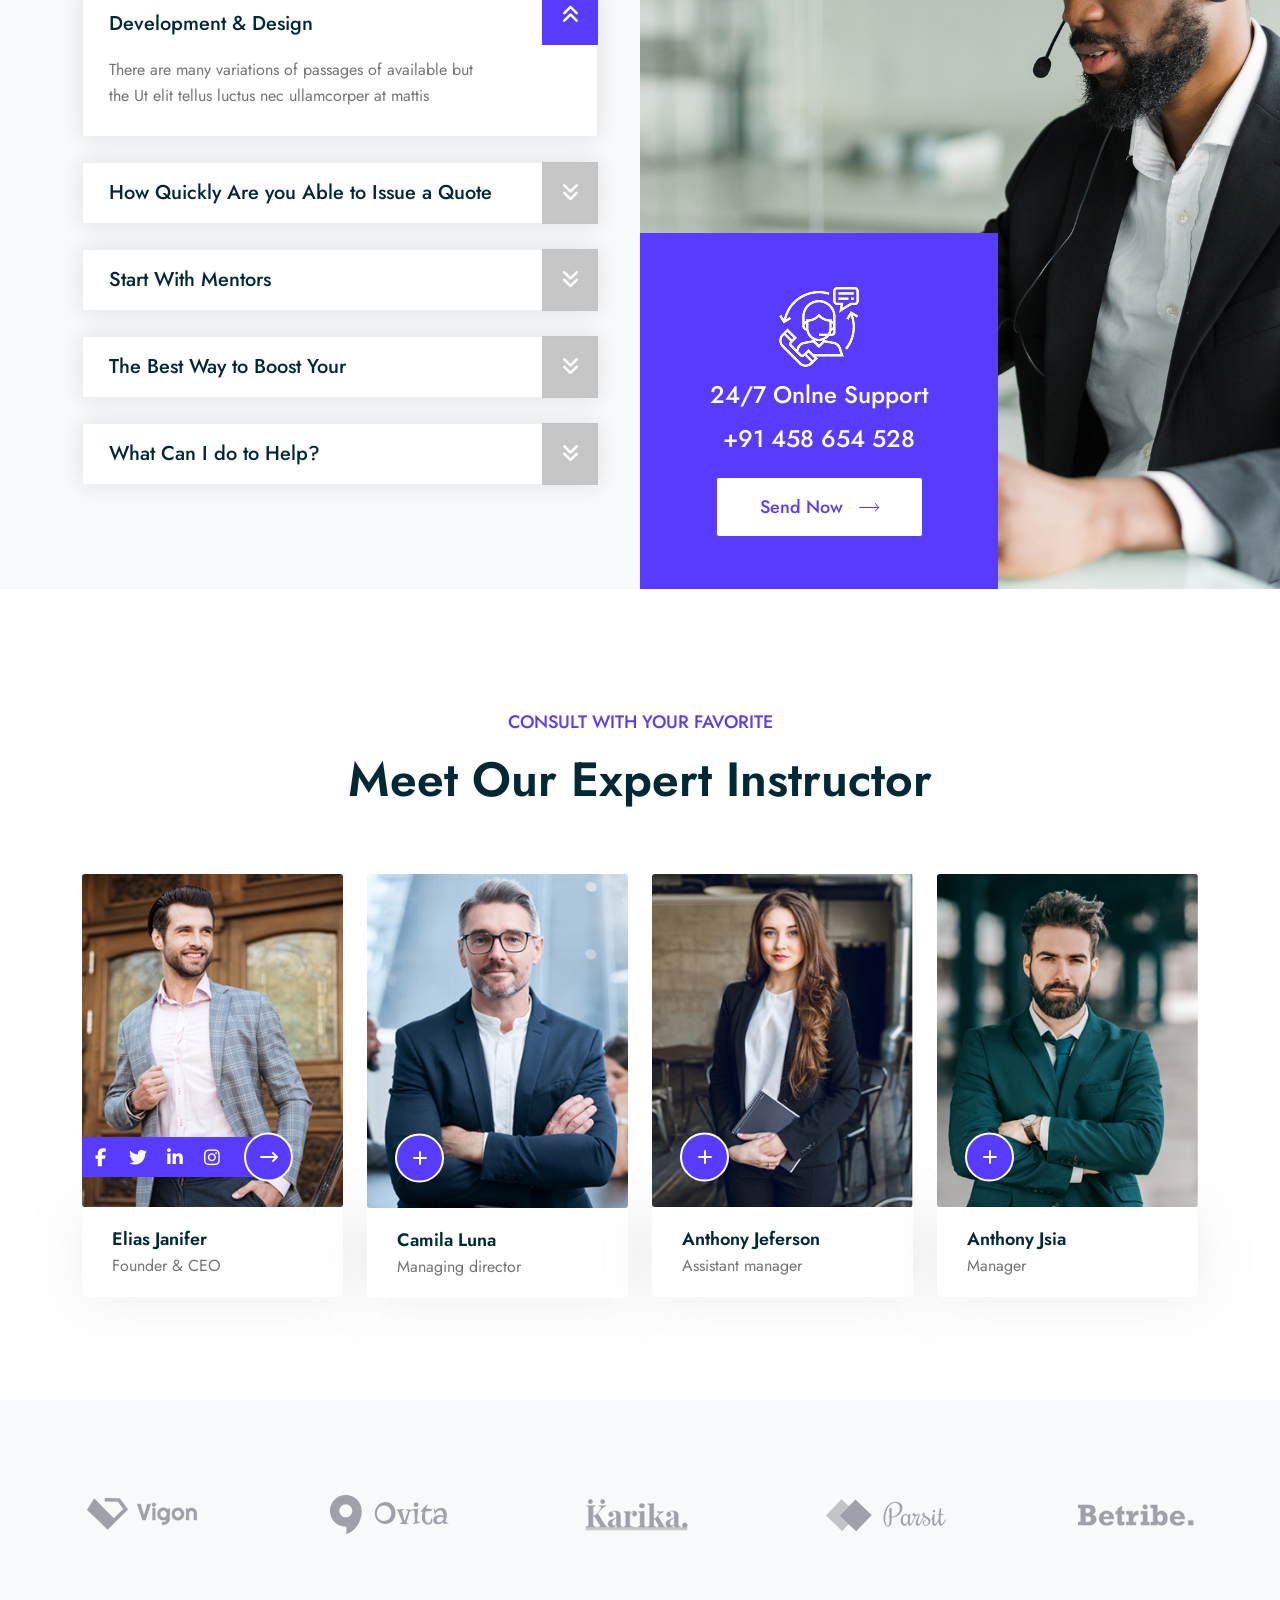
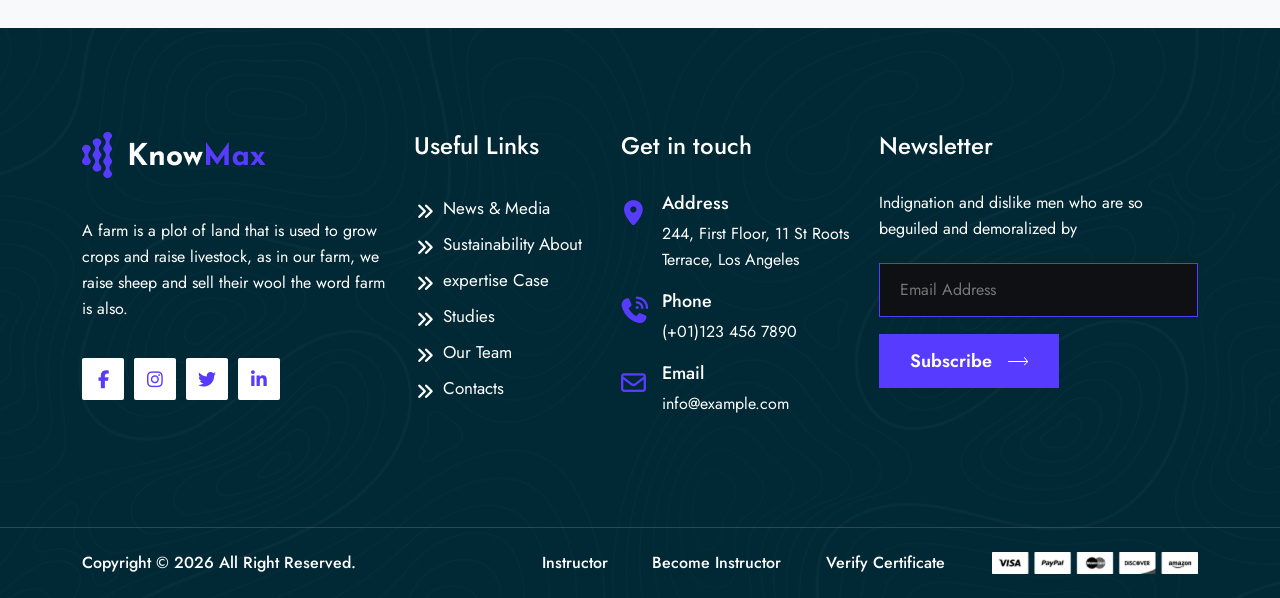
==== commit 830773b3: "course page" ====
--- a/about.html
+++ b/about.html
@@ -18,6 +18,7 @@
   <link rel="stylesheet" href="assets/css/animate.css" />
   <link rel="stylesheet" href="assets/css/lightgallery.min.css" />
   <link rel="stylesheet" href="assets/css/odometer.css" />
+  <link rel="stylesheet" href="assets/css/flag-icon.min.css" />
   <link rel="stylesheet" href="assets/css/style.css" />
 </head>
 
--- a/assets/css/flag-icon.min.css
+++ b/assets/css/flag-icon.min.css
@@ -0,0 +1 @@
+.flag-icon-background{background-size:contain;background-position:50%;background-repeat:no-repeat}.flag-icon{background-size:contain;background-position:50%;background-repeat:no-repeat;position:relative;display:inline-block;width:1.33333333em;line-height:1em}.flag-icon:before{content:'\00a0'}.flag-icon.flag-icon-squared{width:1em}.flag-icon-ad{background-image:url(../flags/4x3/ad.svg)}.flag-icon-ad.flag-icon-squared{background-image:url(../flags/1x1/ad.svg)}.flag-icon-ae{background-image:url(../flags/4x3/ae.svg)}.flag-icon-ae.flag-icon-squared{background-image:url(../flags/1x1/ae.svg)}.flag-icon-af{background-image:url(../flags/4x3/af.svg)}.flag-icon-af.flag-icon-squared{background-image:url(../flags/1x1/af.svg)}.flag-icon-ag{background-image:url(../flags/4x3/ag.svg)}.flag-icon-ag.flag-icon-squared{background-image:url(../flags/1x1/ag.svg)}.flag-icon-ai{background-image:url(../flags/4x3/ai.svg)}.flag-icon-ai.flag-icon-squared{background-image:url(../flags/1x1/ai.svg)}.flag-icon-al{background-image:url(../flags/4x3/al.svg)}.flag-icon-al.flag-icon-squared{background-image:url(../flags/1x1/al.svg)}.flag-icon-am{background-image:url(../flags/4x3/am.svg)}.flag-icon-am.flag-icon-squared{background-image:url(../flags/1x1/am.svg)}.flag-icon-ao{background-image:url(../flags/4x3/ao.svg)}.flag-icon-ao.flag-icon-squared{background-image:url(../flags/1x1/ao.svg)}.flag-icon-aq{background-image:url(../flags/4x3/aq.svg)}.flag-icon-aq.flag-icon-squared{background-image:url(../flags/1x1/aq.svg)}.flag-icon-ar{background-image:url(../flags/4x3/ar.svg)}.flag-icon-ar.flag-icon-squared{background-image:url(../flags/1x1/ar.svg)}.flag-icon-as{background-image:url(../flags/4x3/as.svg)}.flag-icon-as.flag-icon-squared{background-image:url(../flags/1x1/as.svg)}.flag-icon-at{background-image:url(../flags/4x3/at.svg)}.flag-icon-at.flag-icon-squared{background-image:url(../flags/1x1/at.svg)}.flag-icon-au{background-image:url(../flags/4x3/au.svg)}.flag-icon-au.flag-icon-squared{background-image:url(../flags/1x1/au.svg)}.flag-icon-aw{background-image:url(../flags/4x3/aw.svg)}.flag-icon-aw.flag-icon-squared{background-image:url(../flags/1x1/aw.svg)}.flag-icon-ax{background-image:url(../flags/4x3/ax.svg)}.flag-icon-ax.flag-icon-squared{background-image:url(../flags/1x1/ax.svg)}.flag-icon-az{background-image:url(../flags/4x3/az.svg)}.flag-icon-az.flag-icon-squared{background-image:url(../flags/1x1/az.svg)}.flag-icon-ba{background-image:url(../flags/4x3/ba.svg)}.flag-icon-ba.flag-icon-squared{background-image:url(../flags/1x1/ba.svg)}.flag-icon-bb{background-image:url(../flags/4x3/bb.svg)}.flag-icon-bb.flag-icon-squared{background-image:url(../flags/1x1/bb.svg)}.flag-icon-bd{background-image:url(../flags/4x3/bd.svg)}.flag-icon-bd.flag-icon-squared{background-image:url(../flags/1x1/bd.svg)}.flag-icon-be{background-image:url(../flags/4x3/be.svg)}.flag-icon-be.flag-icon-squared{background-image:url(../flags/1x1/be.svg)}.flag-icon-bf{background-image:url(../flags/4x3/bf.svg)}.flag-icon-bf.flag-icon-squared{background-image:url(../flags/1x1/bf.svg)}.flag-icon-bg{background-image:url(../flags/4x3/bg.svg)}.flag-icon-bg.flag-icon-squared{background-image:url(../flags/1x1/bg.svg)}.flag-icon-bh{background-image:url(../flags/4x3/bh.svg)}.flag-icon-bh.flag-icon-squared{background-image:url(../flags/1x1/bh.svg)}.flag-icon-bi{background-image:url(../flags/4x3/bi.svg)}.flag-icon-bi.flag-icon-squared{background-image:url(../flags/1x1/bi.svg)}.flag-icon-bj{background-image:url(../flags/4x3/bj.svg)}.flag-icon-bj.flag-icon-squared{background-image:url(../flags/1x1/bj.svg)}.flag-icon-bl{background-image:url(../flags/4x3/bl.svg)}.flag-icon-bl.flag-icon-squared{background-image:url(../flags/1x1/bl.svg)}.flag-icon-bm{background-image:url(../flags/4x3/bm.svg)}.flag-icon-bm.flag-icon-squared{background-image:url(../flags/1x1/bm.svg)}.flag-icon-bn{background-image:url(../flags/4x3/bn.svg)}.flag-icon-bn.flag-icon-squared{background-image:url(../flags/1x1/bn.svg)}.flag-icon-bo{background-image:url(../flags/4x3/bo.svg)}.flag-icon-bo.flag-icon-squared{background-image:url(../flags/1x1/bo.svg)}.flag-icon-bq{background-image:url(../flags/4x3/bq.svg)}.flag-icon-bq.flag-icon-squared{background-image:url(../flags/1x1/bq.svg)}.flag-icon-br{background-image:url(../flags/4x3/br.svg)}.flag-icon-br.flag-icon-squared{background-image:url(../flags/1x1/br.svg)}.flag-icon-bs{background-image:url(../flags/4x3/bs.svg)}.flag-icon-bs.flag-icon-squared{background-image:url(../flags/1x1/bs.svg)}.flag-icon-bt{background-image:url(../flags/4x3/bt.svg)}.flag-icon-bt.flag-icon-squared{background-image:url(../flags/1x1/bt.svg)}.flag-icon-bv{background-image:url(../flags/4x3/bv.svg)}.flag-icon-bv.flag-icon-squared{background-image:url(../flags/1x1/bv.svg)}.flag-icon-bw{background-image:url(../flags/4x3/bw.svg)}.flag-icon-bw.flag-icon-squared{background-image:url(../flags/1x1/bw.svg)}.flag-icon-by{background-image:url(../flags/4x3/by.svg)}.flag-icon-by.flag-icon-squared{background-image:url(../flags/1x1/by.svg)}.flag-icon-bz{background-image:url(../flags/4x3/bz.svg)}.flag-icon-bz.flag-icon-squared{background-image:url(../flags/1x1/bz.svg)}.flag-icon-ca{background-image:url(../flags/4x3/ca.svg)}.flag-icon-ca.flag-icon-squared{background-image:url(../flags/1x1/ca.svg)}.flag-icon-cc{background-image:url(../flags/4x3/cc.svg)}.flag-icon-cc.flag-icon-squared{background-image:url(../flags/1x1/cc.svg)}.flag-icon-cd{background-image:url(../flags/4x3/cd.svg)}.flag-icon-cd.flag-icon-squared{background-image:url(../flags/1x1/cd.svg)}.flag-icon-cf{background-image:url(../flags/4x3/cf.svg)}.flag-icon-cf.flag-icon-squared{background-image:url(../flags/1x1/cf.svg)}.flag-icon-cg{background-image:url(../flags/4x3/cg.svg)}.flag-icon-cg.flag-icon-squared{background-image:url(../flags/1x1/cg.svg)}.flag-icon-ch{background-image:url(../flags/4x3/ch.svg)}.flag-icon-ch.flag-icon-squared{background-image:url(../flags/1x1/ch.svg)}.flag-icon-ci{background-image:url(../flags/4x3/ci.svg)}.flag-icon-ci.flag-icon-squared{background-image:url(../flags/1x1/ci.svg)}.flag-icon-ck{background-image:url(../flags/4x3/ck.svg)}.flag-icon-ck.flag-icon-squared{background-image:url(../flags/1x1/ck.svg)}.flag-icon-cl{background-image:url(../flags/4x3/cl.svg)}.flag-icon-cl.flag-icon-squared{background-image:url(../flags/1x1/cl.svg)}.flag-icon-cm{background-image:url(../flags/4x3/cm.svg)}.flag-icon-cm.flag-icon-squared{background-image:url(../flags/1x1/cm.svg)}.flag-icon-cn{background-image:url(../flags/4x3/cn.svg)}.flag-icon-cn.flag-icon-squared{background-image:url(../flags/1x1/cn.svg)}.flag-icon-co{background-image:url(../flags/4x3/co.svg)}.flag-icon-co.flag-icon-squared{background-image:url(../flags/1x1/co.svg)}.flag-icon-cr{background-image:url(../flags/4x3/cr.svg)}.flag-icon-cr.flag-icon-squared{background-image:url(../flags/1x1/cr.svg)}.flag-icon-cu{background-image:url(../flags/4x3/cu.svg)}.flag-icon-cu.flag-icon-squared{background-image:url(../flags/1x1/cu.svg)}.flag-icon-cv{background-image:url(../flags/4x3/cv.svg)}.flag-icon-cv.flag-icon-squared{background-image:url(../flags/1x1/cv.svg)}.flag-icon-cw{background-image:url(../flags/4x3/cw.svg)}.flag-icon-cw.flag-icon-squared{background-image:url(../flags/1x1/cw.svg)}.flag-icon-cx{background-image:url(../flags/4x3/cx.svg)}.flag-icon-cx.flag-icon-squared{background-image:url(../flags/1x1/cx.svg)}.flag-icon-cy{background-image:url(../flags/4x3/cy.svg)}.flag-icon-cy.flag-icon-squared{background-image:url(../flags/1x1/cy.svg)}.flag-icon-cz{background-image:url(../flags/4x3/cz.svg)}.flag-icon-cz.flag-icon-squared{background-image:url(../flags/1x1/cz.svg)}.flag-icon-de{background-image:url(../flags/4x3/de.svg)}.flag-icon-de.flag-icon-squared{background-image:url(../flags/1x1/de.svg)}.flag-icon-dj{background-image:url(../flags/4x3/dj.svg)}.flag-icon-dj.flag-icon-squared{background-image:url(../flags/1x1/dj.svg)}.flag-icon-dk{background-image:url(../flags/4x3/dk.svg)}.flag-icon-dk.flag-icon-squared{background-image:url(../flags/1x1/dk.svg)}.flag-icon-dm{background-image:url(../flags/4x3/dm.svg)}.flag-icon-dm.flag-icon-squared{background-image:url(../flags/1x1/dm.svg)}.flag-icon-do{background-image:url(../flags/4x3/do.svg)}.flag-icon-do.flag-icon-squared{background-image:url(../flags/1x1/do.svg)}.flag-icon-dz{background-image:url(../flags/4x3/dz.svg)}.flag-icon-dz.flag-icon-squared{background-image:url(../flags/1x1/dz.svg)}.flag-icon-ec{background-image:url(../flags/4x3/ec.svg)}.flag-icon-ec.flag-icon-squared{background-image:url(../flags/1x1/ec.svg)}.flag-icon-ee{background-image:url(../flags/4x3/ee.svg)}.flag-icon-ee.flag-icon-squared{background-image:url(../flags/1x1/ee.svg)}.flag-icon-eg{background-image:url(../flags/4x3/eg.svg)}.flag-icon-eg.flag-icon-squared{background-image:url(../flags/1x1/eg.svg)}.flag-icon-eh{background-image:url(../flags/4x3/eh.svg)}.flag-icon-eh.flag-icon-squared{background-image:url(../flags/1x1/eh.svg)}.flag-icon-er{background-image:url(../flags/4x3/er.svg)}.flag-icon-er.flag-icon-squared{background-image:url(../flags/1x1/er.svg)}.flag-icon-es{background-image:url(../flags/4x3/es.svg)}.flag-icon-es.flag-icon-squared{background-image:url(../flags/1x1/es.svg)}.flag-icon-et{background-image:url(../flags/4x3/et.svg)}.flag-icon-et.flag-icon-squared{background-image:url(../flags/1x1/et.svg)}.flag-icon-fi{background-image:url(../flags/4x3/fi.svg)}.flag-icon-fi.flag-icon-squared{background-image:url(../flags/1x1/fi.svg)}.flag-icon-fj{background-image:url(../flags/4x3/fj.svg)}.flag-icon-fj.flag-icon-squared{background-image:url(../flags/1x1/fj.svg)}.flag-icon-fk{background-image:url(../flags/4x3/fk.svg)}.flag-icon-fk.flag-icon-squared{background-image:url(../flags/1x1/fk.svg)}.flag-icon-fm{background-image:url(../flags/4x3/fm.svg)}.flag-icon-fm.flag-icon-squared{background-image:url(../flags/1x1/fm.svg)}.flag-icon-fo{background-image:url(../flags/4x3/fo.svg)}.flag-icon-fo.flag-icon-squared{background-image:url(../flags/1x1/fo.svg)}.flag-icon-fr{background-image:url(../flags/4x3/fr.svg)}.flag-icon-fr.flag-icon-squared{background-image:url(../flags/1x1/fr.svg)}.flag-icon-ga{background-image:url(../flags/4x3/ga.svg)}.flag-icon-ga.flag-icon-squared{background-image:url(../flags/1x1/ga.svg)}.flag-icon-gb{background-image:url(../flags/4x3/gb.svg)}.flag-icon-gb.flag-icon-squared{background-image:url(../flags/1x1/gb.svg)}.flag-icon-gd{background-image:url(../flags/4x3/gd.svg)}.flag-icon-gd.flag-icon-squared{background-image:url(../flags/1x1/gd.svg)}.flag-icon-ge{background-image:url(../flags/4x3/ge.svg)}.flag-icon-ge.flag-icon-squared{background-image:url(../flags/1x1/ge.svg)}.flag-icon-gf{background-image:url(../flags/4x3/gf.svg)}.flag-icon-gf.flag-icon-squared{background-image:url(../flags/1x1/gf.svg)}.flag-icon-gg{background-image:url(../flags/4x3/gg.svg)}.flag-icon-gg.flag-icon-squared{background-image:url(../flags/1x1/gg.svg)}.flag-icon-gh{background-image:url(../flags/4x3/gh.svg)}.flag-icon-gh.flag-icon-squared{background-image:url(../flags/1x1/gh.svg)}.flag-icon-gi{background-image:url(../flags/4x3/gi.svg)}.flag-icon-gi.flag-icon-squared{background-image:url(../flags/1x1/gi.svg)}.flag-icon-gl{background-image:url(../flags/4x3/gl.svg)}.flag-icon-gl.flag-icon-squared{background-image:url(../flags/1x1/gl.svg)}.flag-icon-gm{background-image:url(../flags/4x3/gm.svg)}.flag-icon-gm.flag-icon-squared{background-image:url(../flags/1x1/gm.svg)}.flag-icon-gn{background-image:url(../flags/4x3/gn.svg)}.flag-icon-gn.flag-icon-squared{background-image:url(../flags/1x1/gn.svg)}.flag-icon-gp{background-image:url(../flags/4x3/gp.svg)}.flag-icon-gp.flag-icon-squared{background-image:url(../flags/1x1/gp.svg)}.flag-icon-gq{background-image:url(../flags/4x3/gq.svg)}.flag-icon-gq.flag-icon-squared{background-image:url(../flags/1x1/gq.svg)}.flag-icon-gr{background-image:url(../flags/4x3/gr.svg)}.flag-icon-gr.flag-icon-squared{background-image:url(../flags/1x1/gr.svg)}.flag-icon-gs{background-image:url(../flags/4x3/gs.svg)}.flag-icon-gs.flag-icon-squared{background-image:url(../flags/1x1/gs.svg)}.flag-icon-gt{background-image:url(../flags/4x3/gt.svg)}.flag-icon-gt.flag-icon-squared{background-image:url(../flags/1x1/gt.svg)}.flag-icon-gu{background-image:url(../flags/4x3/gu.svg)}.flag-icon-gu.flag-icon-squared{background-image:url(../flags/1x1/gu.svg)}.flag-icon-gw{background-image:url(../flags/4x3/gw.svg)}.flag-icon-gw.flag-icon-squared{background-image:url(../flags/1x1/gw.svg)}.flag-icon-gy{background-image:url(../flags/4x3/gy.svg)}.flag-icon-gy.flag-icon-squared{background-image:url(../flags/1x1/gy.svg)}.flag-icon-hk{background-image:url(../flags/4x3/hk.svg)}.flag-icon-hk.flag-icon-squared{background-image:url(../flags/1x1/hk.svg)}.flag-icon-hm{background-image:url(../flags/4x3/hm.svg)}.flag-icon-hm.flag-icon-squared{background-image:url(../flags/1x1/hm.svg)}.flag-icon-hn{background-image:url(../flags/4x3/hn.svg)}.flag-icon-hn.flag-icon-squared{background-image:url(../flags/1x1/hn.svg)}.flag-icon-hr{background-image:url(../flags/4x3/hr.svg)}.flag-icon-hr.flag-icon-squared{background-image:url(../flags/1x1/hr.svg)}.flag-icon-ht{background-image:url(../flags/4x3/ht.svg)}.flag-icon-ht.flag-icon-squared{background-image:url(../flags/1x1/ht.svg)}.flag-icon-hu{background-image:url(../flags/4x3/hu.svg)}.flag-icon-hu.flag-icon-squared{background-image:url(../flags/1x1/hu.svg)}.flag-icon-id{background-image:url(../flags/4x3/id.svg)}.flag-icon-id.flag-icon-squared{background-image:url(../flags/1x1/id.svg)}.flag-icon-ie{background-image:url(../flags/4x3/ie.svg)}.flag-icon-ie.flag-icon-squared{background-image:url(../flags/1x1/ie.svg)}.flag-icon-il{background-image:url(../flags/4x3/il.svg)}.flag-icon-il.flag-icon-squared{background-image:url(../flags/1x1/il.svg)}.flag-icon-im{background-image:url(../flags/4x3/im.svg)}.flag-icon-im.flag-icon-squared{background-image:url(../flags/1x1/im.svg)}.flag-icon-in{background-image:url(../flags/4x3/in.svg)}.flag-icon-in.flag-icon-squared{background-image:url(../flags/1x1/in.svg)}.flag-icon-io{background-image:url(../flags/4x3/io.svg)}.flag-icon-io.flag-icon-squared{background-image:url(../flags/1x1/io.svg)}.flag-icon-iq{background-image:url(../flags/4x3/iq.svg)}.flag-icon-iq.flag-icon-squared{background-image:url(../flags/1x1/iq.svg)}.flag-icon-ir{background-image:url(../flags/4x3/ir.svg)}.flag-icon-ir.flag-icon-squared{background-image:url(../flags/1x1/ir.svg)}.flag-icon-is{background-image:url(../flags/4x3/is.svg)}.flag-icon-is.flag-icon-squared{background-image:url(../flags/1x1/is.svg)}.flag-icon-it{background-image:url(../flags/4x3/it.svg)}.flag-icon-it.flag-icon-squared{background-image:url(../flags/1x1/it.svg)}.flag-icon-je{background-image:url(../flags/4x3/je.svg)}.flag-icon-je.flag-icon-squared{background-image:url(../flags/1x1/je.svg)}.flag-icon-jm{background-image:url(../flags/4x3/jm.svg)}.flag-icon-jm.flag-icon-squared{background-image:url(../flags/1x1/jm.svg)}.flag-icon-jo{background-image:url(../flags/4x3/jo.svg)}.flag-icon-jo.flag-icon-squared{background-image:url(../flags/1x1/jo.svg)}.flag-icon-jp{background-image:url(../flags/4x3/jp.svg)}.flag-icon-jp.flag-icon-squared{background-image:url(../flags/1x1/jp.svg)}.flag-icon-ke{background-image:url(../flags/4x3/ke.svg)}.flag-icon-ke.flag-icon-squared{background-image:url(../flags/1x1/ke.svg)}.flag-icon-kg{background-image:url(../flags/4x3/kg.svg)}.flag-icon-kg.flag-icon-squared{background-image:url(../flags/1x1/kg.svg)}.flag-icon-kh{background-image:url(../flags/4x3/kh.svg)}.flag-icon-kh.flag-icon-squared{background-image:url(../flags/1x1/kh.svg)}.flag-icon-ki{background-image:url(../flags/4x3/ki.svg)}.flag-icon-ki.flag-icon-squared{background-image:url(../flags/1x1/ki.svg)}.flag-icon-km{background-image:url(../flags/4x3/km.svg)}.flag-icon-km.flag-icon-squared{background-image:url(../flags/1x1/km.svg)}.flag-icon-kn{background-image:url(../flags/4x3/kn.svg)}.flag-icon-kn.flag-icon-squared{background-image:url(../flags/1x1/kn.svg)}.flag-icon-kp{background-image:url(../flags/4x3/kp.svg)}.flag-icon-kp.flag-icon-squared{background-image:url(../flags/1x1/kp.svg)}.flag-icon-kr{background-image:url(../flags/4x3/kr.svg)}.flag-icon-kr.flag-icon-squared{background-image:url(../flags/1x1/kr.svg)}.flag-icon-kw{background-image:url(../flags/4x3/kw.svg)}.flag-icon-kw.flag-icon-squared{background-image:url(../flags/1x1/kw.svg)}.flag-icon-ky{background-image:url(../flags/4x3/ky.svg)}.flag-icon-ky.flag-icon-squared{background-image:url(../flags/1x1/ky.svg)}.flag-icon-kz{background-image:url(../flags/4x3/kz.svg)}.flag-icon-kz.flag-icon-squared{background-image:url(../flags/1x1/kz.svg)}.flag-icon-la{background-image:url(../flags/4x3/la.svg)}.flag-icon-la.flag-icon-squared{background-image:url(../flags/1x1/la.svg)}.flag-icon-lb{background-image:url(../flags/4x3/lb.svg)}.flag-icon-lb.flag-icon-squared{background-image:url(../flags/1x1/lb.svg)}.flag-icon-lc{background-image:url(../flags/4x3/lc.svg)}.flag-icon-lc.flag-icon-squared{background-image:url(../flags/1x1/lc.svg)}.flag-icon-li{background-image:url(../flags/4x3/li.svg)}.flag-icon-li.flag-icon-squared{background-image:url(../flags/1x1/li.svg)}.flag-icon-lk{background-image:url(../flags/4x3/lk.svg)}.flag-icon-lk.flag-icon-squared{background-image:url(../flags/1x1/lk.svg)}.flag-icon-lr{background-image:url(../flags/4x3/lr.svg)}.flag-icon-lr.flag-icon-squared{background-image:url(../flags/1x1/lr.svg)}.flag-icon-ls{background-image:url(../flags/4x3/ls.svg)}.flag-icon-ls.flag-icon-squared{background-image:url(../flags/1x1/ls.svg)}.flag-icon-lt{background-image:url(../flags/4x3/lt.svg)}.flag-icon-lt.flag-icon-squared{background-image:url(../flags/1x1/lt.svg)}.flag-icon-lu{background-image:url(../flags/4x3/lu.svg)}.flag-icon-lu.flag-icon-squared{background-image:url(../flags/1x1/lu.svg)}.flag-icon-lv{background-image:url(../flags/4x3/lv.svg)}.flag-icon-lv.flag-icon-squared{background-image:url(../flags/1x1/lv.svg)}.flag-icon-ly{background-image:url(../flags/4x3/ly.svg)}.flag-icon-ly.flag-icon-squared{background-image:url(../flags/1x1/ly.svg)}.flag-icon-ma{background-image:url(../flags/4x3/ma.svg)}.flag-icon-ma.flag-icon-squared{background-image:url(../flags/1x1/ma.svg)}.flag-icon-mc{background-image:url(../flags/4x3/mc.svg)}.flag-icon-mc.flag-icon-squared{background-image:url(../flags/1x1/mc.svg)}.flag-icon-md{background-image:url(../flags/4x3/md.svg)}.flag-icon-md.flag-icon-squared{background-image:url(../flags/1x1/md.svg)}.flag-icon-me{background-image:url(../flags/4x3/me.svg)}.flag-icon-me.flag-icon-squared{background-image:url(../flags/1x1/me.svg)}.flag-icon-mf{background-image:url(../flags/4x3/mf.svg)}.flag-icon-mf.flag-icon-squared{background-image:url(../flags/1x1/mf.svg)}.flag-icon-mg{background-image:url(../flags/4x3/mg.svg)}.flag-icon-mg.flag-icon-squared{background-image:url(../flags/1x1/mg.svg)}.flag-icon-mh{background-image:url(../flags/4x3/mh.svg)}.flag-icon-mh.flag-icon-squared{background-image:url(../flags/1x1/mh.svg)}.flag-icon-mk{background-image:url(../flags/4x3/mk.svg)}.flag-icon-mk.flag-icon-squared{background-image:url(../flags/1x1/mk.svg)}.flag-icon-ml{background-image:url(../flags/4x3/ml.svg)}.flag-icon-ml.flag-icon-squared{background-image:url(../flags/1x1/ml.svg)}.flag-icon-mm{background-image:url(../flags/4x3/mm.svg)}.flag-icon-mm.flag-icon-squared{background-image:url(../flags/1x1/mm.svg)}.flag-icon-mn{background-image:url(../flags/4x3/mn.svg)}.flag-icon-mn.flag-icon-squared{background-image:url(../flags/1x1/mn.svg)}.flag-icon-mo{background-image:url(../flags/4x3/mo.svg)}.flag-icon-mo.flag-icon-squared{background-image:url(../flags/1x1/mo.svg)}.flag-icon-mp{background-image:url(../flags/4x3/mp.svg)}.flag-icon-mp.flag-icon-squared{background-image:url(../flags/1x1/mp.svg)}.flag-icon-mq{background-image:url(../flags/4x3/mq.svg)}.flag-icon-mq.flag-icon-squared{background-image:url(../flags/1x1/mq.svg)}.flag-icon-mr{background-image:url(../flags/4x3/mr.svg)}.flag-icon-mr.flag-icon-squared{background-image:url(../flags/1x1/mr.svg)}.flag-icon-ms{background-image:url(../flags/4x3/ms.svg)}.flag-icon-ms.flag-icon-squared{background-image:url(../flags/1x1/ms.svg)}.flag-icon-mt{background-image:url(../flags/4x3/mt.svg)}.flag-icon-mt.flag-icon-squared{background-image:url(../flags/1x1/mt.svg)}.flag-icon-mu{background-image:url(../flags/4x3/mu.svg)}.flag-icon-mu.flag-icon-squared{background-image:url(../flags/1x1/mu.svg)}.flag-icon-mv{background-image:url(../flags/4x3/mv.svg)}.flag-icon-mv.flag-icon-squared{background-image:url(../flags/1x1/mv.svg)}.flag-icon-mw{background-image:url(../flags/4x3/mw.svg)}.flag-icon-mw.flag-icon-squared{background-image:url(../flags/1x1/mw.svg)}.flag-icon-mx{background-image:url(../flags/4x3/mx.svg)}.flag-icon-mx.flag-icon-squared{background-image:url(../flags/1x1/mx.svg)}.flag-icon-my{background-image:url(../flags/4x3/my.svg)}.flag-icon-my.flag-icon-squared{background-image:url(../flags/1x1/my.svg)}.flag-icon-mz{background-image:url(../flags/4x3/mz.svg)}.flag-icon-mz.flag-icon-squared{background-image:url(../flags/1x1/mz.svg)}.flag-icon-na{background-image:url(../flags/4x3/na.svg)}.flag-icon-na.flag-icon-squared{background-image:url(../flags/1x1/na.svg)}.flag-icon-nc{background-image:url(../flags/4x3/nc.svg)}.flag-icon-nc.flag-icon-squared{background-image:url(../flags/1x1/nc.svg)}.flag-icon-ne{background-image:url(../flags/4x3/ne.svg)}.flag-icon-ne.flag-icon-squared{background-image:url(../flags/1x1/ne.svg)}.flag-icon-nf{background-image:url(../flags/4x3/nf.svg)}.flag-icon-nf.flag-icon-squared{background-image:url(../flags/1x1/nf.svg)}.flag-icon-ng{background-image:url(../flags/4x3/ng.svg)}.flag-icon-ng.flag-icon-squared{background-image:url(../flags/1x1/ng.svg)}.flag-icon-ni{background-image:url(../flags/4x3/ni.svg)}.flag-icon-ni.flag-icon-squared{background-image:url(../flags/1x1/ni.svg)}.flag-icon-nl{background-image:url(../flags/4x3/nl.svg)}.flag-icon-nl.flag-icon-squared{background-image:url(../flags/1x1/nl.svg)}.flag-icon-no{background-image:url(../flags/4x3/no.svg)}.flag-icon-no.flag-icon-squared{background-image:url(../flags/1x1/no.svg)}.flag-icon-np{background-image:url(../flags/4x3/np.svg)}.flag-icon-np.flag-icon-squared{background-image:url(../flags/1x1/np.svg)}.flag-icon-nr{background-image:url(../flags/4x3/nr.svg)}.flag-icon-nr.flag-icon-squared{background-image:url(../flags/1x1/nr.svg)}.flag-icon-nu{background-image:url(../flags/4x3/nu.svg)}.flag-icon-nu.flag-icon-squared{background-image:url(../flags/1x1/nu.svg)}.flag-icon-nz{background-image:url(../flags/4x3/nz.svg)}.flag-icon-nz.flag-icon-squared{background-image:url(../flags/1x1/nz.svg)}.flag-icon-om{background-image:url(../flags/4x3/om.svg)}.flag-icon-om.flag-icon-squared{background-image:url(../flags/1x1/om.svg)}.flag-icon-pa{background-image:url(../flags/4x3/pa.svg)}.flag-icon-pa.flag-icon-squared{background-image:url(../flags/1x1/pa.svg)}.flag-icon-pe{background-image:url(../flags/4x3/pe.svg)}.flag-icon-pe.flag-icon-squared{background-image:url(../flags/1x1/pe.svg)}.flag-icon-pf{background-image:url(../flags/4x3/pf.svg)}.flag-icon-pf.flag-icon-squared{background-image:url(../flags/1x1/pf.svg)}.flag-icon-pg{background-image:url(../flags/4x3/pg.svg)}.flag-icon-pg.flag-icon-squared{background-image:url(../flags/1x1/pg.svg)}.flag-icon-ph{background-image:url(../flags/4x3/ph.svg)}.flag-icon-ph.flag-icon-squared{background-image:url(../flags/1x1/ph.svg)}.flag-icon-pk{background-image:url(../flags/4x3/pk.svg)}.flag-icon-pk.flag-icon-squared{background-image:url(../flags/1x1/pk.svg)}.flag-icon-pl{background-image:url(../flags/4x3/pl.svg)}.flag-icon-pl.flag-icon-squared{background-image:url(../flags/1x1/pl.svg)}.flag-icon-pm{background-image:url(../flags/4x3/pm.svg)}.flag-icon-pm.flag-icon-squared{background-image:url(../flags/1x1/pm.svg)}.flag-icon-pn{background-image:url(../flags/4x3/pn.svg)}.flag-icon-pn.flag-icon-squared{background-image:url(../flags/1x1/pn.svg)}.flag-icon-pr{background-image:url(../flags/4x3/pr.svg)}.flag-icon-pr.flag-icon-squared{background-image:url(../flags/1x1/pr.svg)}.flag-icon-ps{background-image:url(../flags/4x3/ps.svg)}.flag-icon-ps.flag-icon-squared{background-image:url(../flags/1x1/ps.svg)}.flag-icon-pt{background-image:url(../flags/4x3/pt.svg)}.flag-icon-pt.flag-icon-squared{background-image:url(../flags/1x1/pt.svg)}.flag-icon-pw{background-image:url(../flags/4x3/pw.svg)}.flag-icon-pw.flag-icon-squared{background-image:url(../flags/1x1/pw.svg)}.flag-icon-py{background-image:url(../flags/4x3/py.svg)}.flag-icon-py.flag-icon-squared{background-image:url(../flags/1x1/py.svg)}.flag-icon-qa{background-image:url(../flags/4x3/qa.svg)}.flag-icon-qa.flag-icon-squared{background-image:url(../flags/1x1/qa.svg)}.flag-icon-re{background-image:url(../flags/4x3/re.svg)}.flag-icon-re.flag-icon-squared{background-image:url(../flags/1x1/re.svg)}.flag-icon-ro{background-image:url(../flags/4x3/ro.svg)}.flag-icon-ro.flag-icon-squared{background-image:url(../flags/1x1/ro.svg)}.flag-icon-rs{background-image:url(../flags/4x3/rs.svg)}.flag-icon-rs.flag-icon-squared{background-image:url(../flags/1x1/rs.svg)}.flag-icon-ru{background-image:url(../flags/4x3/ru.svg)}.flag-icon-ru.flag-icon-squared{background-image:url(../flags/1x1/ru.svg)}.flag-icon-rw{background-image:url(../flags/4x3/rw.svg)}.flag-icon-rw.flag-icon-squared{background-image:url(../flags/1x1/rw.svg)}.flag-icon-sa{background-image:url(../flags/4x3/sa.svg)}.flag-icon-sa.flag-icon-squared{background-image:url(../flags/1x1/sa.svg)}.flag-icon-sb{background-image:url(../flags/4x3/sb.svg)}.flag-icon-sb.flag-icon-squared{background-image:url(../flags/1x1/sb.svg)}.flag-icon-sc{background-image:url(../flags/4x3/sc.svg)}.flag-icon-sc.flag-icon-squared{background-image:url(../flags/1x1/sc.svg)}.flag-icon-sd{background-image:url(../flags/4x3/sd.svg)}.flag-icon-sd.flag-icon-squared{background-image:url(../flags/1x1/sd.svg)}.flag-icon-se{background-image:url(../flags/4x3/se.svg)}.flag-icon-se.flag-icon-squared{background-image:url(../flags/1x1/se.svg)}.flag-icon-sg{background-image:url(../flags/4x3/sg.svg)}.flag-icon-sg.flag-icon-squared{background-image:url(../flags/1x1/sg.svg)}.flag-icon-sh{background-image:url(../flags/4x3/sh.svg)}.flag-icon-sh.flag-icon-squared{background-image:url(../flags/1x1/sh.svg)}.flag-icon-si{background-image:url(../flags/4x3/si.svg)}.flag-icon-si.flag-icon-squared{background-image:url(../flags/1x1/si.svg)}.flag-icon-sj{background-image:url(../flags/4x3/sj.svg)}.flag-icon-sj.flag-icon-squared{background-image:url(../flags/1x1/sj.svg)}.flag-icon-sk{background-image:url(../flags/4x3/sk.svg)}.flag-icon-sk.flag-icon-squared{background-image:url(../flags/1x1/sk.svg)}.flag-icon-sl{background-image:url(../flags/4x3/sl.svg)}.flag-icon-sl.flag-icon-squared{background-image:url(../flags/1x1/sl.svg)}.flag-icon-sm{background-image:url(../flags/4x3/sm.svg)}.flag-icon-sm.flag-icon-squared{background-image:url(../flags/1x1/sm.svg)}.flag-icon-sn{background-image:url(../flags/4x3/sn.svg)}.flag-icon-sn.flag-icon-squared{background-image:url(../flags/1x1/sn.svg)}.flag-icon-so{background-image:url(../flags/4x3/so.svg)}.flag-icon-so.flag-icon-squared{background-image:url(../flags/1x1/so.svg)}.flag-icon-sr{background-image:url(../flags/4x3/sr.svg)}.flag-icon-sr.flag-icon-squared{background-image:url(../flags/1x1/sr.svg)}.flag-icon-ss{background-image:url(../flags/4x3/ss.svg)}.flag-icon-ss.flag-icon-squared{background-image:url(../flags/1x1/ss.svg)}.flag-icon-st{background-image:url(../flags/4x3/st.svg)}.flag-icon-st.flag-icon-squared{background-image:url(../flags/1x1/st.svg)}.flag-icon-sv{background-image:url(../flags/4x3/sv.svg)}.flag-icon-sv.flag-icon-squared{background-image:url(../flags/1x1/sv.svg)}.flag-icon-sx{background-image:url(../flags/4x3/sx.svg)}.flag-icon-sx.flag-icon-squared{background-image:url(../flags/1x1/sx.svg)}.flag-icon-sy{background-image:url(../flags/4x3/sy.svg)}.flag-icon-sy.flag-icon-squared{background-image:url(../flags/1x1/sy.svg)}.flag-icon-sz{background-image:url(../flags/4x3/sz.svg)}.flag-icon-sz.flag-icon-squared{background-image:url(../flags/1x1/sz.svg)}.flag-icon-tc{background-image:url(../flags/4x3/tc.svg)}.flag-icon-tc.flag-icon-squared{background-image:url(../flags/1x1/tc.svg)}.flag-icon-td{background-image:url(../flags/4x3/td.svg)}.flag-icon-td.flag-icon-squared{background-image:url(../flags/1x1/td.svg)}.flag-icon-tf{background-image:url(../flags/4x3/tf.svg)}.flag-icon-tf.flag-icon-squared{background-image:url(../flags/1x1/tf.svg)}.flag-icon-tg{background-image:url(../flags/4x3/tg.svg)}.flag-icon-tg.flag-icon-squared{background-image:url(../flags/1x1/tg.svg)}.flag-icon-th{background-image:url(../flags/4x3/th.svg)}.flag-icon-th.flag-icon-squared{background-image:url(../flags/1x1/th.svg)}.flag-icon-tj{background-image:url(../flags/4x3/tj.svg)}.flag-icon-tj.flag-icon-squared{background-image:url(../flags/1x1/tj.svg)}.flag-icon-tk{background-image:url(../flags/4x3/tk.svg)}.flag-icon-tk.flag-icon-squared{background-image:url(../flags/1x1/tk.svg)}.flag-icon-tl{background-image:url(../flags/4x3/tl.svg)}.flag-icon-tl.flag-icon-squared{background-image:url(../flags/1x1/tl.svg)}.flag-icon-tm{background-image:url(../flags/4x3/tm.svg)}.flag-icon-tm.flag-icon-squared{background-image:url(../flags/1x1/tm.svg)}.flag-icon-tn{background-image:url(../flags/4x3/tn.svg)}.flag-icon-tn.flag-icon-squared{background-image:url(../flags/1x1/tn.svg)}.flag-icon-to{background-image:url(../flags/4x3/to.svg)}.flag-icon-to.flag-icon-squared{background-image:url(../flags/1x1/to.svg)}.flag-icon-tr{background-image:url(../flags/4x3/tr.svg)}.flag-icon-tr.flag-icon-squared{background-image:url(../flags/1x1/tr.svg)}.flag-icon-tt{background-image:url(../flags/4x3/tt.svg)}.flag-icon-tt.flag-icon-squared{background-image:url(../flags/1x1/tt.svg)}.flag-icon-tv{background-image:url(../flags/4x3/tv.svg)}.flag-icon-tv.flag-icon-squared{background-image:url(../flags/1x1/tv.svg)}.flag-icon-tw{background-image:url(../flags/4x3/tw.svg)}.flag-icon-tw.flag-icon-squared{background-image:url(../flags/1x1/tw.svg)}.flag-icon-tz{background-image:url(../flags/4x3/tz.svg)}.flag-icon-tz.flag-icon-squared{background-image:url(../flags/1x1/tz.svg)}.flag-icon-ua{background-image:url(../flags/4x3/ua.svg)}.flag-icon-ua.flag-icon-squared{background-image:url(../flags/1x1/ua.svg)}.flag-icon-ug{background-image:url(../flags/4x3/ug.svg)}.flag-icon-ug.flag-icon-squared{background-image:url(../flags/1x1/ug.svg)}.flag-icon-um{background-image:url(../flags/4x3/um.svg)}.flag-icon-um.flag-icon-squared{background-image:url(../flags/1x1/um.svg)}.flag-icon-us{background-image:url(../flags/4x3/us.svg)}.flag-icon-us.flag-icon-squared{background-image:url(../flags/1x1/us.svg)}.flag-icon-uy{background-image:url(../flags/4x3/uy.svg)}.flag-icon-uy.flag-icon-squared{background-image:url(../flags/1x1/uy.svg)}.flag-icon-uz{background-image:url(../flags/4x3/uz.svg)}.flag-icon-uz.flag-icon-squared{background-image:url(../flags/1x1/uz.svg)}.flag-icon-va{background-image:url(../flags/4x3/va.svg)}.flag-icon-va.flag-icon-squared{background-image:url(../flags/1x1/va.svg)}.flag-icon-vc{background-image:url(../flags/4x3/vc.svg)}.flag-icon-vc.flag-icon-squared{background-image:url(../flags/1x1/vc.svg)}.flag-icon-ve{background-image:url(../flags/4x3/ve.svg)}.flag-icon-ve.flag-icon-squared{background-image:url(../flags/1x1/ve.svg)}.flag-icon-vg{background-image:url(../flags/4x3/vg.svg)}.flag-icon-vg.flag-icon-squared{background-image:url(../flags/1x1/vg.svg)}.flag-icon-vi{background-image:url(../flags/4x3/vi.svg)}.flag-icon-vi.flag-icon-squared{background-image:url(../flags/1x1/vi.svg)}.flag-icon-vn{background-image:url(../flags/4x3/vn.svg)}.flag-icon-vn.flag-icon-squared{background-image:url(../flags/1x1/vn.svg)}.flag-icon-vu{background-image:url(../flags/4x3/vu.svg)}.flag-icon-vu.flag-icon-squared{background-image:url(../flags/1x1/vu.svg)}.flag-icon-wf{background-image:url(../flags/4x3/wf.svg)}.flag-icon-wf.flag-icon-squared{background-image:url(../flags/1x1/wf.svg)}.flag-icon-ws{background-image:url(../flags/4x3/ws.svg)}.flag-icon-ws.flag-icon-squared{background-image:url(../flags/1x1/ws.svg)}.flag-icon-ye{background-image:url(../flags/4x3/ye.svg)}.flag-icon-ye.flag-icon-squared{background-image:url(../flags/1x1/ye.svg)}.flag-icon-yt{background-image:url(../flags/4x3/yt.svg)}.flag-icon-yt.flag-icon-squared{background-image:url(../flags/1x1/yt.svg)}.flag-icon-za{background-image:url(../flags/4x3/za.svg)}.flag-icon-za.flag-icon-squared{background-image:url(../flags/1x1/za.svg)}.flag-icon-zm{background-image:url(../flags/4x3/zm.svg)}.flag-icon-zm.flag-icon-squared{background-image:url(../flags/1x1/zm.svg)}.flag-icon-zw{background-image:url(../flags/4x3/zw.svg)}.flag-icon-zw.flag-icon-squared{background-image:url(../flags/1x1/zw.svg)}.flag-icon-es-ca{background-image:url(../flags/4x3/es-ca.svg)}.flag-icon-es-ca.flag-icon-squared{background-image:url(../flags/1x1/es-ca.svg)}.flag-icon-es-ga{background-image:url(../flags/4x3/es-ga.svg)}.flag-icon-es-ga.flag-icon-squared{background-image:url(../flags/1x1/es-ga.svg)}.flag-icon-eu{background-image:url(../flags/4x3/eu.svg)}.flag-icon-eu.flag-icon-squared{background-image:url(../flags/1x1/eu.svg)}.flag-icon-gb-eng{background-image:url(../flags/4x3/gb-eng.svg)}.flag-icon-gb-eng.flag-icon-squared{background-image:url(../flags/1x1/gb-eng.svg)}.flag-icon-gb-nir{background-image:url(../flags/4x3/gb-nir.svg)}.flag-icon-gb-nir.flag-icon-squared{background-image:url(../flags/1x1/gb-nir.svg)}.flag-icon-gb-sct{background-image:url(../flags/4x3/gb-sct.svg)}.flag-icon-gb-sct.flag-icon-squared{background-image:url(../flags/1x1/gb-sct.svg)}.flag-icon-gb-wls{background-image:url(../flags/4x3/gb-wls.svg)}.flag-icon-gb-wls.flag-icon-squared{background-image:url(../flags/1x1/gb-wls.svg)}.flag-icon-un{background-image:url(../flags/4x3/un.svg)}.flag-icon-un.flag-icon-squared{background-image:url(../flags/1x1/un.svg)}.flag-icon-xk{background-image:url(../flags/4x3/xk.svg)}.flag-icon-xk.flag-icon-squared{background-image:url(../flags/1x1/xk.svg)}
--- a/assets/css/style.css
+++ b/assets/css/style.css
@@ -6337,6 +6337,169 @@
   }
 }
 /*=======================================================
+    Course Card Style 3
+=========================================================*/
+.cs_course_section_4 .cs_filter_style_1 {
+  display: flex;
+  align-items: center;
+  justify-content: space-between;
+  gap: 30px;
+}
+.cs_course_section_4 .cs_heading_column_1 .cs_course_category_wrapper_1 {
+  gap: 20px 45px;
+}
+.cs_course_section_4 .cs_heading_column_1 .cs_course_category {
+  padding: 10px 0px 9px 0px;
+}
+.cs_course_section_4 .cs_heading_column_1 .cs_course_category.active {
+  color: var(--accent-color);
+}
+.cs_course_section_4 .cs_select_wrapper {
+  position: relative;
+  border: 1px solid #f0f0f0;
+  border-radius: 2px;
+  padding-left: 17px;
+  display: flex;
+  align-items: center;
+  gap: 27px;
+}
+.cs_course_section_4 .cs_select_wrapper .cs_course_category {
+  border: none;
+  outline: none;
+  padding: 11px 45px 10px 0;
+  font-weight: 400;
+  color: var(--body-color);
+  -webkit-appearance: none;
+     -moz-appearance: none;
+          appearance: none;
+  cursor: pointer;
+}
+.cs_course_section_4 .cs_select_wrapper i {
+  position: absolute;
+  top: 50%;
+  transform: translateY(-50%);
+  right: 17px;
+  pointer-events: none;
+  color: var(--accent-color);
+  font-size: 12px;
+}
+.cs_course_section_4 .cs_sidebar.cs_style_1 {
+  padding: 25px 16px 25px 15px;
+  border: 1px solid #ddd;
+}
+.cs_course_section_4 .cs_sidebar.cs_style_1 .cs_sidebar_widget hr {
+  color: #ddd;
+  margin-bottom: 15px;
+}
+.cs_course_section_4 .cs_sidebar.cs_style_1 .cs_sidebar_widget:not(:last-child) {
+  padding-bottom: 15px;
+}
+.cs_course_section_4 .cs_sidebar.cs_style_1 .cs_sidebar_widget:not(:first-child) {
+  padding-top: 15px;
+}
+.cs_course_section_4 .cs_sidebar.cs_style_1 li:not(:last-child) {
+  margin-bottom: 8px;
+}
+.cs_course_section_4 .cs_sidebar.cs_style_1 li label {
+  margin-bottom: 0;
+}
+.cs_course_section_4 .cs_sidebar.cs_style_1 .cs_sidebar_widget_title {
+  display: flex;
+  align-items: center;
+  justify-content: space-between;
+  cursor: pointer;
+  transition: all 0.4s ease;
+}
+.cs_course_section_4 .cs_sidebar.cs_style_1 .cs_sidebar_widget_title .cs_iconbox {
+  height: 25px;
+  width: 25px;
+  display: flex;
+  align-items: center;
+  justify-content: center;
+  border: 1px solid var(--accent-color);
+  border-radius: 50%;
+  color: var(--accent-color);
+}
+.cs_course_section_4 .cs_sidebar.cs_style_1 .cs_sidebar_widget_title i {
+  font-size: 11px;
+  transition: all 0.3s ease-in-out;
+}
+.cs_course_section_4 .cs_sidebar.cs_style_1 .cs_sidebar_widget_title.active i {
+  transform: rotatex(180deg);
+}
+.cs_course_section_4 .cs_sidebar.cs_style_1 .cs_sidebar_widget_content .cs_sidebar_widget .cs_sidebar_widget_title.cs_fs_16 {
+  line-height: 1.4375em;
+}
+.cs_course_section_4 .cs_sidebar.cs_style_1 .cs_sidebar_widget_content .cs_sidebar_widget .cs_sidebar_widget_title .cs_iconbox {
+  height: 23px;
+  width: 23px;
+  border: none;
+  color: var(--body-color);
+}
+.cs_course_section_4 .cs_sidebar.cs_style_1 .cs_sidebar_widget_content .cs_sidebar_widget .cs_sidebar_widget_title.active i {
+  transform: rotate(-90deg);
+}
+.cs_course_section_4 .cs_custom_checkbox {
+  display: inline-block;
+  position: relative;
+  min-height: 24px;
+}
+.cs_course_section_4 .cs_custom_checkbox input {
+  position: absolute;
+  height: 100%;
+  width: 100%;
+  left: 0;
+  top: 0;
+  z-index: 2;
+  cursor: pointer;
+  opacity: 0;
+}
+.cs_course_section_4 .cs_custom_checkbox input:checked + label::before {
+  background-color: var(--accent-color);
+  border-color: var(--accent-color);
+}
+.cs_course_section_4 .cs_custom_checkbox input:checked + label::after {
+  border-color: var(--accent-color);
+  opacity: 1;
+}
+.cs_course_section_4 .cs_custom_checkbox > label {
+  display: inline-block;
+  position: relative;
+  padding-left: 30px;
+  margin-bottom: 0;
+  transition: all 0.3s ease;
+}
+.cs_course_section_4 .cs_custom_checkbox > label::before, .cs_course_section_4 .cs_custom_checkbox > label::after {
+  position: absolute;
+  transition: all 0.3s ease;
+  height: 20px;
+  width: 20px;
+  left: 0;
+  top: 50%;
+  transform: translateY(-50%);
+}
+.cs_course_section_4 .cs_custom_checkbox > label::before {
+  content: "";
+  border: 1px solid #ddd;
+}
+.cs_course_section_4 .cs_custom_checkbox > label::after {
+  content: "\f00c";
+  font-family: "Font Awesome 7 Free";
+  font-weight: 900;
+  font-size: 10px;
+  color: var(--white-color);
+  border: 1px solid transparent;
+  display: flex;
+  align-items: center;
+  justify-content: center;
+  opacity: 0;
+}
+.cs_course_section_4 .cs_custom_checkbox > label .cs_star_ixonbox {
+  color: var(--rating-color);
+  padding-right: 5px;
+}
+
+/*=======================================================
   Product Style
 =========================================================*/
 .cs_product_style_1,
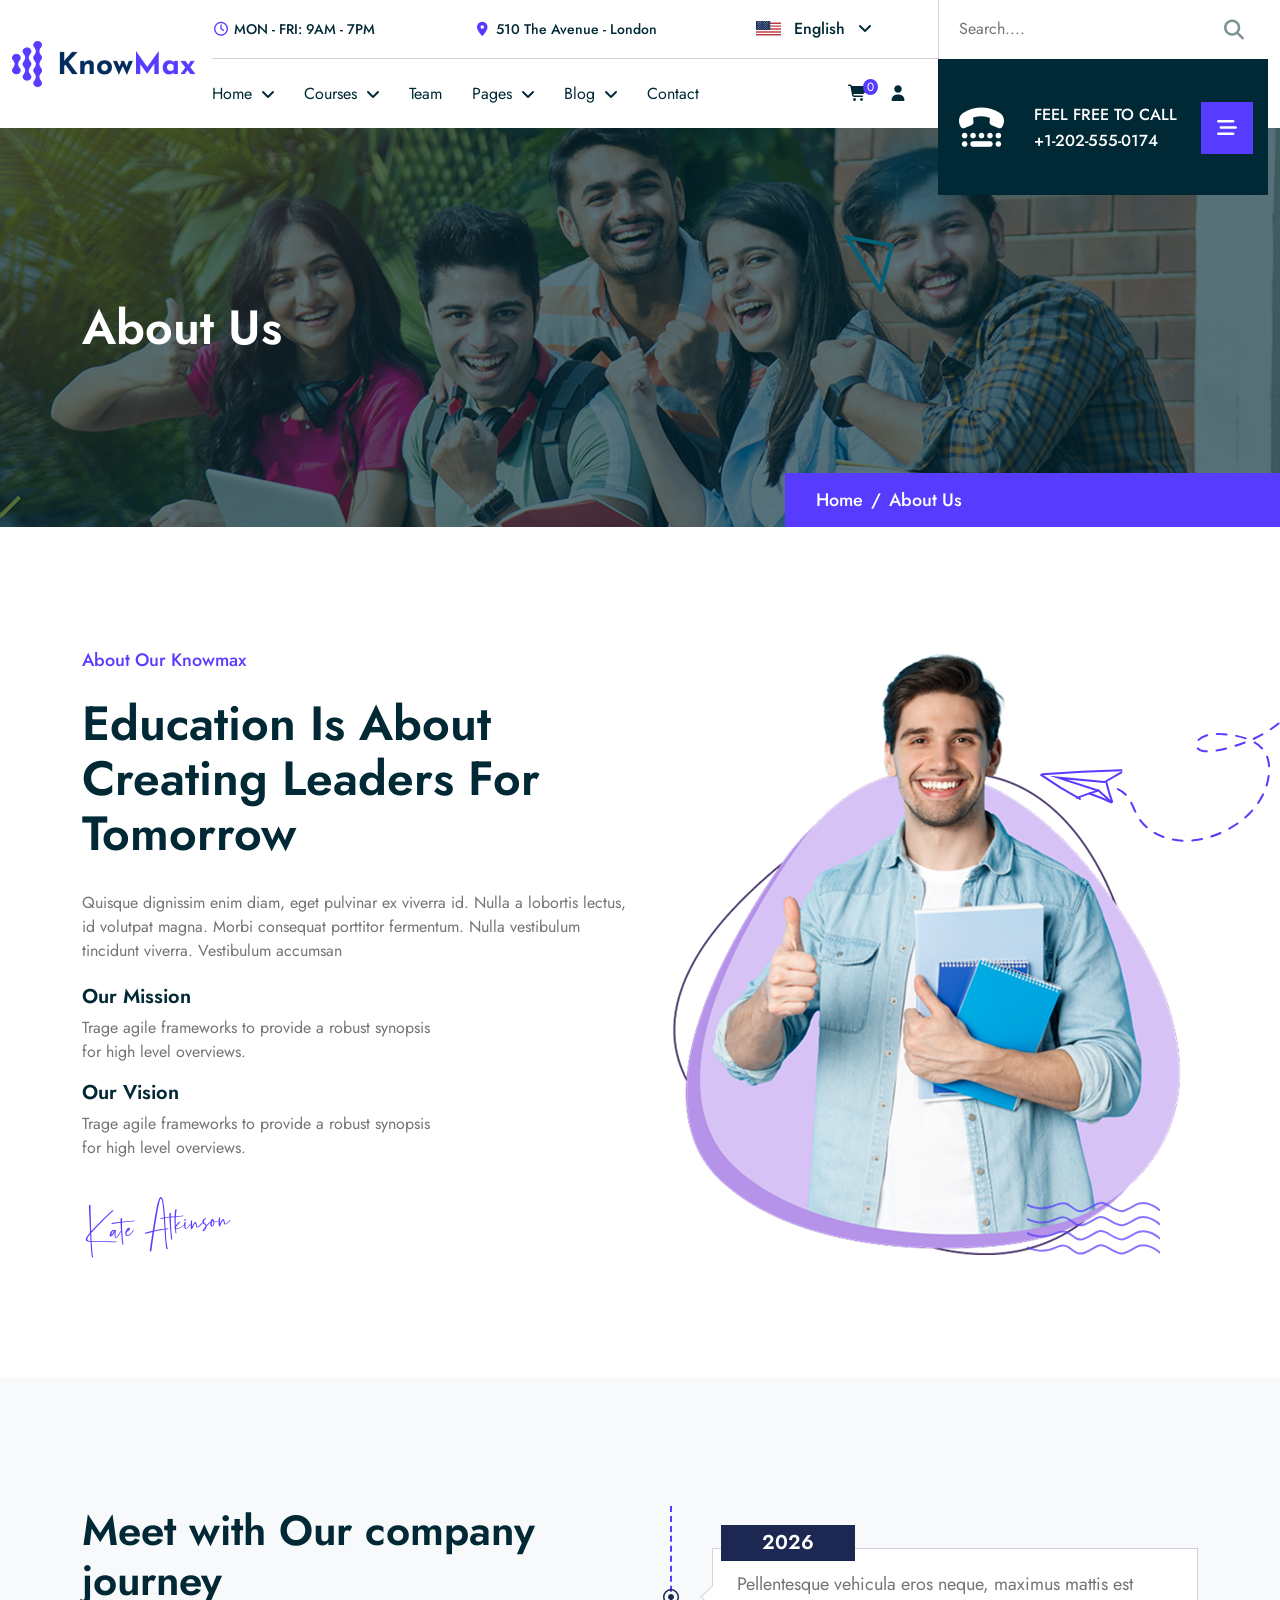
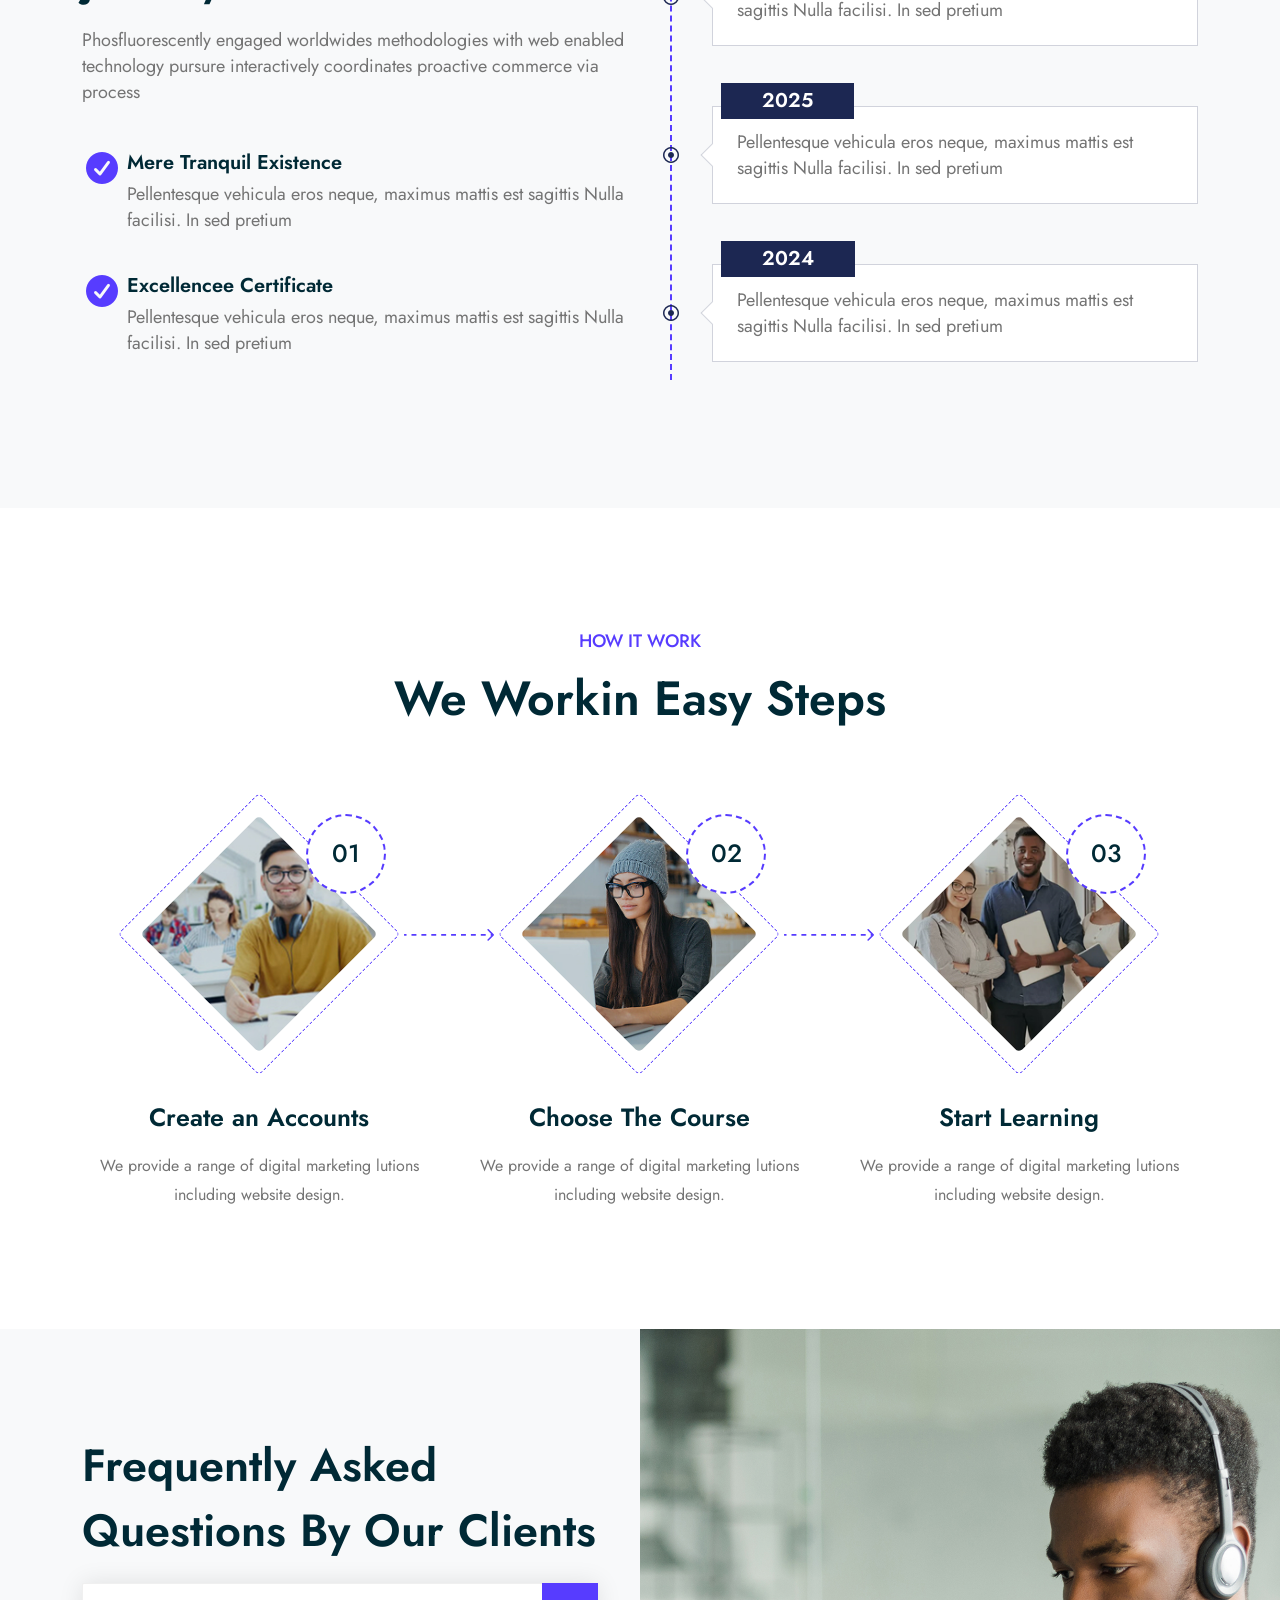
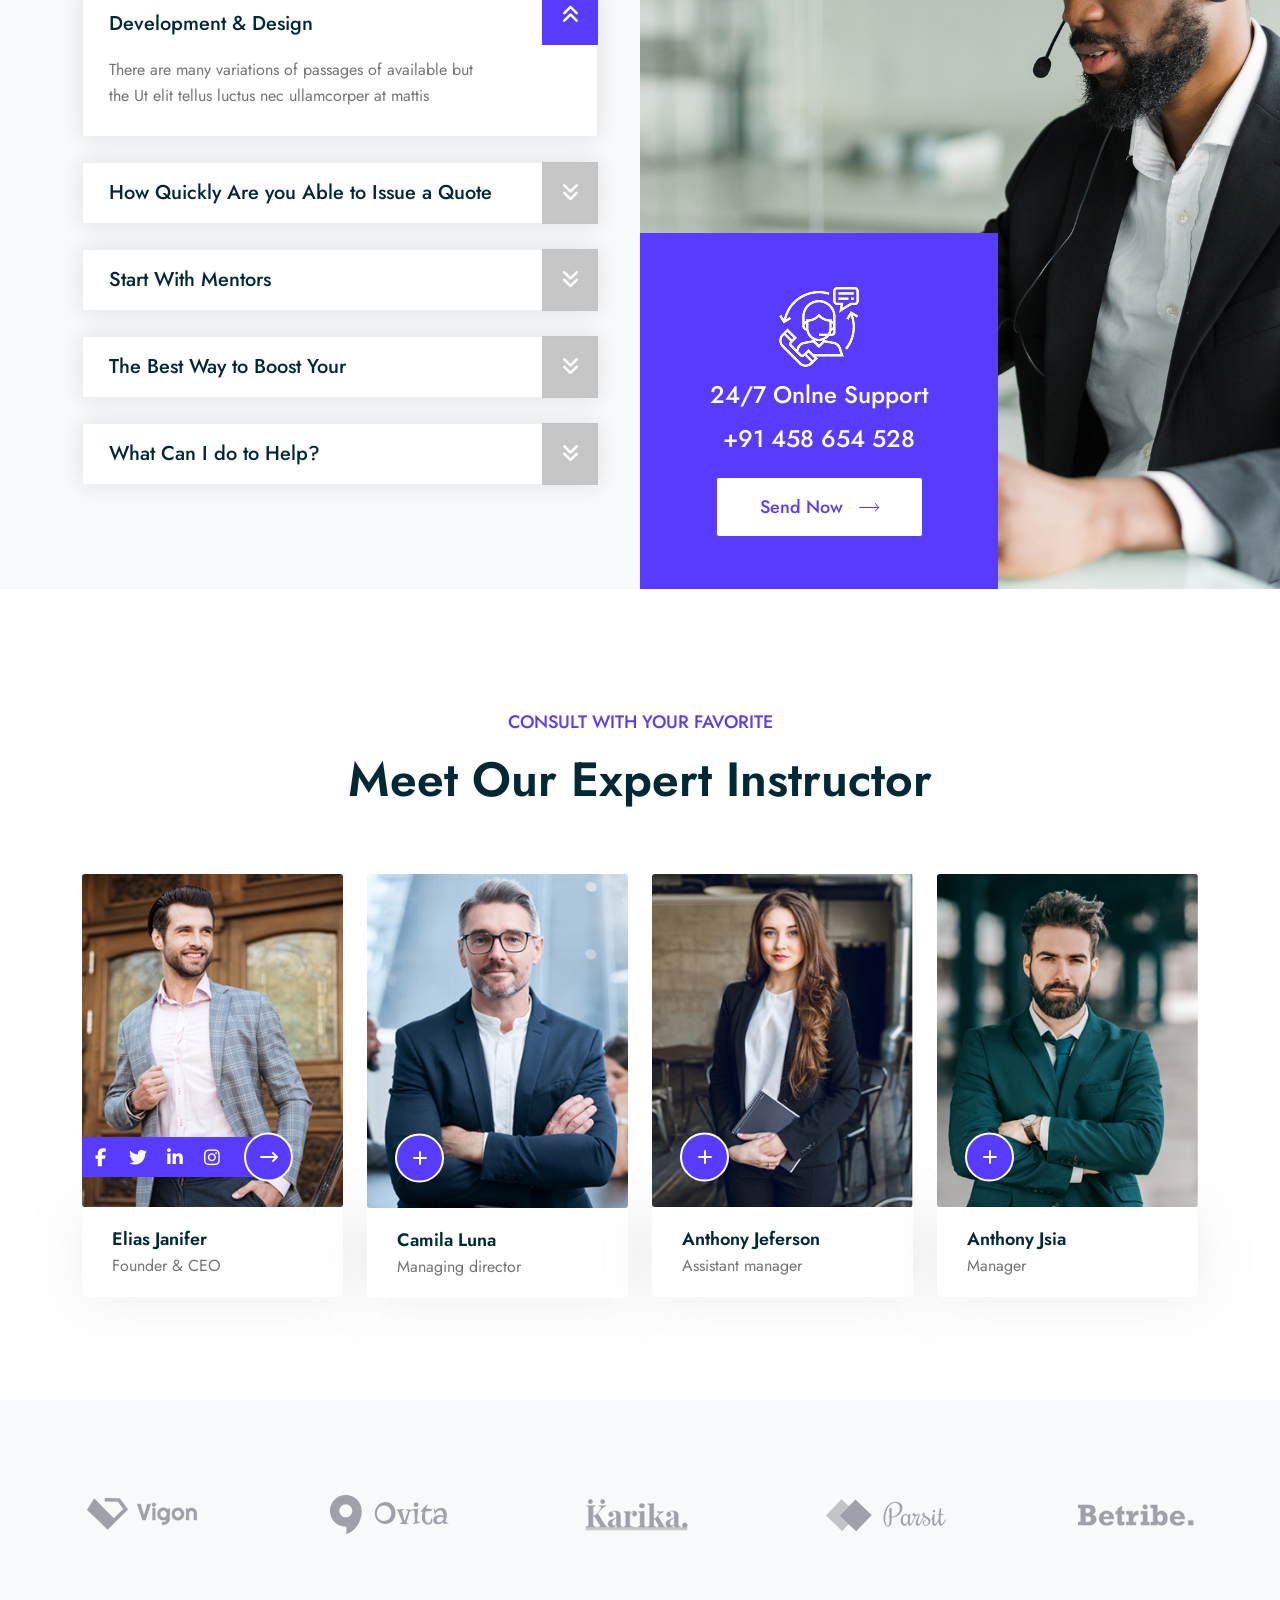
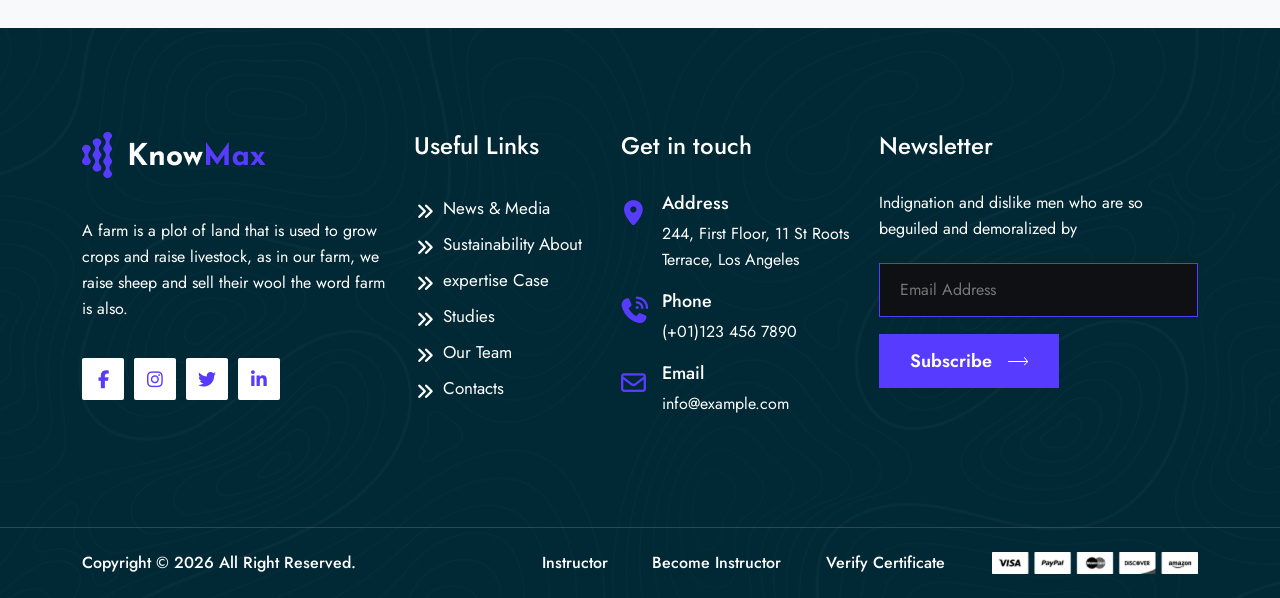
==== commit b3f5eb0f: "update" ====
--- a/about.html
+++ b/about.html
@@ -3,23 +3,23 @@
 
 <head>
   <!-- Meta Tags -->
-  <meta charset="utf-8" />
-  <meta http-equiv="x-ua-compatible" content="ie=edge" />
-  <meta name="viewport" content="width=device-width, initial-scale=1" />
+  <meta charset="utf-8">
+  <meta http-equiv="x-ua-compatible" content="ie=edge">
+  <meta name="viewport" content="width=device-width, initial-scale=1">
   <meta name="description" content="KnowMax - LMS Online Education Course HTML Template">
-  <meta name="author" content="Laralink" />
+  <meta name="author" content="Laralink">
   <!-- Favicon Icon -->
-  <link rel="icon" href="assets/img/favicon.png" />
+  <link rel="icon" href="assets/img/favicon.png">
   <!-- Site Title -->
   <title>KnowMax - LMS Online Education Course HTML Template</title>
-  <link rel="stylesheet" href="assets/css/bootstrap.min.css" />
-  <link rel="stylesheet" href="assets/css/fontawesome.min.css" />
-  <link rel="stylesheet" href="assets/css/slick.min.css" />
-  <link rel="stylesheet" href="assets/css/animate.css" />
-  <link rel="stylesheet" href="assets/css/lightgallery.min.css" />
-  <link rel="stylesheet" href="assets/css/odometer.css" />
-  <link rel="stylesheet" href="assets/css/flag-icon.min.css" />
-  <link rel="stylesheet" href="assets/css/style.css" />
+  <link rel="stylesheet" href="assets/css/bootstrap.min.css">
+  <link rel="stylesheet" href="assets/css/fontawesome.min.css">
+  <link rel="stylesheet" href="assets/css/slick.min.css">
+  <link rel="stylesheet" href="assets/css/animate.css">
+  <link rel="stylesheet" href="assets/css/lightgallery.min.css">
+  <link rel="stylesheet" href="assets/css/odometer.css">
+  <link rel="stylesheet" href="assets/css/flag-icon.min.css">
+  <link rel="stylesheet" href="assets/css/style.css">
 </head>
 
 <body>
@@ -132,18 +132,13 @@
                       <li><a href="course-details.html" aria-label="Menu link">Courses Details</a></li>
                     </ul>
                   </li>
-                  <li class="menu-item-has-children">
-                    <a href="team.html" aria-label="Menu link">Team</a>
-                    <ul>
-                      <li><a href="team.html" aria-label="Menu link">Teams</a></li>
-                      <li><a href="team-details.html" aria-label="Menu link">Team Details</a></li>
-                    </ul>
+                  <li>
+                    <a href="#" aria-label="Menu link">Team</a>
                   </li>
                   <li class="menu-item-has-children">
                     <a href="#" aria-label="Menu link">Pages</a>
                     <ul>
-                      <li><a href="team.html" aria-label="Menu link">Teams</a></li>
-                      <li><a href="team-details.html" aria-label="Menu link">Team Details</a></li>
+                      <li><a href="about.html" aria-label="Menu link">About</a></li>
                     </ul>
                   </li>
                   <li class="menu-item-has-children">
@@ -178,10 +173,10 @@
                   <li>
                     <div class="cs_center justify-content-between">
                       <span><i class="fa-solid fa-tty"></i></span>
-                      <span class="">
+                      <div>
                         <p class="mb-0 cs_medium">Feel Free To Call</p>
                         <a href="tel:+1234567890" class="cs_fs_16 cs_medium">+1-202-555-0174</a>
-                      </span>
+                      </div>
                       <span class="cs_center"><i class="fa-solid fa-bars-staggered"></i></span>
                     </div>
                   </li>
@@ -484,11 +479,11 @@
                 <img src="assets/img/cta_icon_1.png" alt="">
               </div>
               <p class="cs_faq_thumb_info_title cs_fs_24 cs_medium cs_mb_8">24/7 Onlne Support</p>
-              <p class="cs_faq_thumb_info_contact cs_fs_24 cs_medium cs_mb_20"><a href="tel:+91 458 654 528">+91 458 654
+              <p class="cs_faq_thumb_info_contact cs_fs_24 cs_medium cs_mb_20"><a href="tel:+91458654528">+91 458 654
                   528</a></p>
               <button type="button" class="cs_fs_18 cs_btn_style_1 cs_radius_3">
                 <Span>Send Now</Span>
-                <div class="cs_btn_right_arrow cs_center">
+                <span class="cs_btn_right_arrow cs_center">
                   <svg xmlns="http://www.w3.org/2000/svg" width="20" height="20" viewBox="0 0 20 20" fill="none">
                     <path
                       d="M19.5866 11H0.41235C0.184269 11 0 10.7715 0 10.4886C0 10.2058 0.184269 9.97723 0.41235 9.97723H18.5906L16.0881 6.87375C15.927 6.67399 15.927 6.34958 16.0881 6.14982C16.2492 5.95006 16.5108 5.95006 16.6718 6.14982L19.8792 10.1274C19.9977 10.2745 20.0325 10.4934 19.9681 10.6852C19.9036 10.8753 19.7529 11 19.5866 11Z"
@@ -497,7 +492,7 @@
                       d="M16.3435 14.4236C16.2384 14.4236 16.1333 14.3838 16.0538 14.3031C15.8935 14.1428 15.8935 13.8825 16.0538 13.7223L19.2487 10.5274C19.4089 10.3672 19.6692 10.3672 19.8294 10.5274C19.9897 10.6877 19.9897 10.9479 19.8294 11.1082L16.6346 14.3031C16.5538 14.3838 16.4487 14.4236 16.3435 14.4236Z"
                       fill="currentColor" />
                   </svg>
-                </div>
+                </span>
               </button>
             </div>
           </div>
@@ -652,7 +647,7 @@
   <!-- End of Team Section -->
 
   <!-- Starts of Client/Brand Section -->
-  <section class="cs_brands_section_1 cs_bg_primary">
+  <div class="cs_brands_section_1 cs_bg_primary">
     <div class="cs_height_94 cs_height_lg_70"></div>
     <div class="container">
       <div class="cs_slider cs_style_1 cs_slider_gap_166">
@@ -707,7 +702,7 @@
       </div>
     </div>
     <div class="cs_height_93 cs_height_lg_65"></div>
-  </section>
+  </div>
   <!-- End of Client/Brand Section -->
 
   <!-- Start of Footer -->
@@ -774,28 +769,28 @@
             <ul class="cs_footer_widget_menu cs_mp_0">
               <li>
                 <span class="cs_footer_widget_menu_icon_style_2"><i class="fa-solid fa-location-dot"></i></span>
-                <span>
+                <div>
                   <h3 class="cs_mb_5 cs_white_color cs_fs_18 cs_medium">Address</h3>
                   <p class="mb-0 cs_fs_16">244, First Floor, 11 St Roots Terrace, Los Angeles</p>
-                </span>
+                </div>
               </li>
               <li>
                 <span class="cs_footer_widget_menu_icon_style_2 ">
                   <i class="fa-solid fa-phone-volume"></i>
                 </span>
-                <span>
+                <div>
                   <h3 class="cs_mb_5 cs_white_color cs_fs_18 cs_medium">Phone</h3>
                   <a href="tel:+1234567890" class="cs_fs_16">(+01)123 456 7890</a>
-                </span>
+                </div>
               </li>
               <li>
                 <span class="cs_footer_widget_menu_icon_style_2 ">
                   <i class="fa-regular fa-envelope"></i>
                 </span>
-                <span>
+                <div>
                   <h3 class="cs_mb_5 cs_white_color cs_fs_18 cs_medium">Email</h3>
                   <a href="mailto:info@example.com" class="mb-0 cs_fs_16">info@example.com</a>
-                </span>
+                </div>
               </li>
             </ul>
           </div>
@@ -813,7 +808,7 @@
                 autocomplete="email">
               <button type="submit" class="cs_newsletter_btn cs_fs_18 wow fadeInRight">
                 <Span>Subscribe</Span>
-                <div class="cs_btn_right_arrow cs_center ">
+                <span class="cs_btn_right_arrow cs_center ">
                   <svg xmlns="http://www.w3.org/2000/svg" width="20" height="20" viewBox="0 0 20 20" fill="none">
                     <path
                       d="M19.5866 11H0.41235C0.184269 11 0 10.7715 0 10.4886C0 10.2058 0.184269 9.97723 0.41235 9.97723H18.5906L16.0881 6.87375C15.927 6.67399 15.927 6.34958 16.0881 6.14982C16.2492 5.95006 16.5108 5.95006 16.6718 6.14982L19.8792 10.1274C19.9977 10.2745 20.0325 10.4934 19.9681 10.6852C19.9036 10.8753 19.7529 11 19.5866 11Z"
@@ -822,7 +817,7 @@
                       d="M16.3435 14.4236C16.2384 14.4236 16.1333 14.3838 16.0538 14.3031C15.8935 14.1428 15.8935 13.8825 16.0538 13.7223L19.2487 10.5274C19.4089 10.3672 19.6692 10.3672 19.8294 10.5274C19.9897 10.6877 19.9897 10.9479 19.8294 11.1082L16.6346 14.3031C16.5538 14.3838 16.4487 14.4236 16.3435 14.4236Z"
                       fill="currentColor" />
                   </svg>
-                </div>
+                </span>
               </button>
             </form>
           </div>
--- a/assets/css/style.css
+++ b/assets/css/style.css
@@ -1572,21 +1572,56 @@
   font-size: 20px;
   line-height: 1.3em;
 }
+@media (max-width: 991px) {
+  .cs_fs_20 {
+    font-size: 18px;
+  }
+}
 
 .cs_fs_22 {
   font-size: 22px;
   line-height: 1.5em;
 }
+@media (max-width: 991px) {
+  .cs_fs_22 {
+    font-size: 20px;
+  }
+}
+@media (max-width: 767px) {
+  .cs_fs_22 {
+    font-size: 18px;
+  }
+}
 
 .cs_fs_24 {
   font-size: 24px;
   line-height: 1.5em;
 }
+@media (max-width: 991px) {
+  .cs_fs_24 {
+    font-size: 22px;
+  }
+}
+@media (max-width: 767px) {
+  .cs_fs_24 {
+    font-size: 20px;
+  }
+}
 
 .cs_fs_25 {
   font-size: 25px;
   line-height: 1.4em;
 }
+@media (max-width: 991px) {
+  .cs_fs_25 {
+    font-size: 22px;
+  }
+}
+@media (max-width: 767px) {
+  .cs_fs_25 {
+    font-size: 20px;
+  }
+}
 
 .cs_fs_26 {
   font-size: 26px;
@@ -1597,6 +1632,16 @@
   font-size: 30px;
   line-height: 1.4em;
 }
+@media (max-width: 991px) {
+  .cs_fs_30 {
+    font-size: 28px;
+  }
+}
+@media (max-width: 767px) {
+  .cs_fs_30 {
+    font-size: 24px;
+  }
+}
 
 .cs_fs_32 {
   font-size: 32px;
@@ -1612,11 +1657,31 @@
   font-size: 35px;
   line-height: 1.2em;
 }
+@media (max-width: 991px) {
+  .cs_fs_35 {
+    font-size: 32px;
+  }
+}
+@media (max-width: 767px) {
+  .cs_fs_35 {
+    font-size: 26px;
+  }
+}
 
 .cs_fs_36 {
   font-size: 36px;
   line-height: 1.25em;
 }
+@media (max-width: 991px) {
+  .cs_fs_36 {
+    font-size: 34px;
+  }
+}
+@media (max-width: 767px) {
+  .cs_fs_36 {
+    font-size: 28px;
+  }
+}
 
 .cs_fs_42 {
   font-size: 42px;
@@ -1634,7 +1699,13 @@
 }
 @media (max-width: 991px) {
   .cs_fs_45 {
+    font-size: 40px;
     line-height: 1.2em;
+  }
+}
+@media (max-width: 767px) {
+  .cs_fs_45 {
+    font-size: 34px;
   }
 }
 
@@ -1644,7 +1715,13 @@
 }
 @media (max-width: 991px) {
   .cs_fs_48 {
+    font-size: 45px;
     line-height: 1.2em;
+  }
+}
+@media (max-width: 767px) {
+  .cs_fs_48 {
+    font-size: 38px;
   }
 }
 
@@ -1677,10 +1754,40 @@
   font-size: 55px;
   line-height: 1.18em;
 }
+@media (max-width: 991px) {
+  .cs_fs_55 {
+    font-size: 50px;
+  }
+}
+@media (max-width: 767px) {
+  .cs_fs_55 {
+    font-size: 44px;
+  }
+}
+@media (max-width: 575px) {
+  .cs_fs_55 {
+    font-size: 36px;
+  }
+}
 
 .cs_fs_65 {
   font-size: 65px;
   line-height: 1.154em;
+}
+@media (max-width: 991px) {
+  .cs_fs_65 {
+    font-size: 58px;
+  }
+}
+@media (max-width: 767px) {
+  .cs_fs_65 {
+    font-size: 44px;
+  }
+}
+@media (max-width: 575px) {
+  .cs_fs_65 {
+    font-size: 38px;
+  }
 }
 
 .cs_fs_72 {
@@ -2527,9 +2634,6 @@
 .cs_site_header.cs_style_1 .cs_main_header_right_cta_wrapper li div {
   gap: 0px 20px;
 }
-.cs_site_header.cs_style_1 .cs_main_header_right_cta_wrapper li span {
-  gap: 25px;
-}
 .cs_site_header.cs_style_1 .cs_main_header_right_cta_wrapper li span:first-child {
   font-size: 45px;
   line-height: 1em;
@@ -3939,6 +4043,20 @@
     padding-bottom: 200px;
   }
 }
+@media (max-width: 767px) {
+  .cs_hero_style_1,
+  .cs_hero_style_3 {
+    padding-top: 200px;
+    padding-bottom: 180px;
+  }
+}
+@media (max-width: 575px) {
+  .cs_hero_style_1,
+  .cs_hero_style_3 {
+    padding-top: 150px;
+    padding-bottom: 120px;
+  }
+}
 .cs_hero_style_1 .cs_hero_overlay,
 .cs_hero_style_3 .cs_hero_overlay {
   top: 0;
@@ -4049,6 +4167,17 @@
   background-color: var(--white-color);
   color: var(--accent-color);
 }
+@media (max-width: 991px) {
+  .cs_hero_section_1 .cs_slider_arrows.cs_style_1 .slick-arrow {
+    height: 75px;
+    width: 75px;
+  }
+  .cs_hero_section_1 .cs_slider_arrows.cs_style_1 .slick-arrow i {
+    height: 60px;
+    width: 60px;
+    font-size: 20px;
+  }
+}
 
 /*=======================================================
   Hero Homepage 2
@@ -4370,9 +4499,218 @@
   color: var(--white-color);
 }
 
-/*--------------------------------------------------------------
-  10. Sidebar
-----------------------------------------------------------------*/
+/*=======================================================
+  12. Blog Sidebar
+=========================================================*/
+@media (max-width: 991px) {
+  .cs_blog_sidebar_style_1 {
+    padding-left: 0px;
+    padding-top: 60px;
+  }
+}
+.cs_blog_sidebar_style_1 .cs_sidebar_item:not(:last-child) {
+  margin-bottom: 40px;
+}
+.cs_blog_sidebar_style_1 .widget_search,
+.cs_blog_sidebar_style_1 .widget_recent_posts,
+.cs_blog_sidebar_style_1 .widget_tag_cloud {
+  background-color: var(--bg-primary);
+  padding: 30px 30px 45px;
+  border-radius: 4px;
+}
+@media (max-width: 767px) {
+  .cs_blog_sidebar_style_1 .widget_search,
+  .cs_blog_sidebar_style_1 .widget_recent_posts,
+  .cs_blog_sidebar_style_1 .widget_tag_cloud {
+    padding: 20px 20px 30px;
+  }
+}
+.cs_blog_sidebar_style_1 .widget_search {
+  padding: 22px 30px;
+}
+@media (max-width: 767px) {
+  .cs_blog_sidebar_style_1 .widget_search {
+    padding: 20px;
+  }
+}
+.cs_blog_sidebar_style_1 .cs_sidebar_search input {
+  display: block;
+  width: 100%;
+  outline: none;
+  padding: 14px 70px 15px 20px;
+  border: 1px solid var(--white-color);
+  border-radius: 4px;
+  background-color: var(--white-color);
+  transition: all 0.3sease;
+}
+.cs_blog_sidebar_style_1 .cs_sidebar_search input::-moz-placeholder {
+  color: var(--heading-color);
+  font-weight: 500;
+}
+.cs_blog_sidebar_style_1 .cs_sidebar_search input::placeholder {
+  color: var(--heading-color);
+  font-weight: 500;
+}
+.cs_blog_sidebar_style_1 .cs_sidebar_search input:focus {
+  border-color: var(--accent-color);
+}
+.cs_blog_sidebar_style_1 .cs_sidebar_search_btn {
+  position: absolute;
+  top: 50%;
+  transform: translateY(-50%);
+  right: 0;
+  border: none;
+  border-radius: 0 4px 4px 0;
+  outline: none;
+  padding: 15px 23px 16px;
+  color: var(--white-color);
+  background-color: var(--accent-color);
+  transition: all 0.3s ease;
+  cursor: pointer;
+}
+.cs_blog_sidebar_style_1 .cs_sidebar_search_btn:hover {
+  background-color: var(--white-color);
+  color: var(--accent-color);
+}
+.cs_blog_sidebar_style_1 .cs_sidebar_search_btn svg {
+  width: 18px;
+  height: 18px;
+}
+.cs_blog_sidebar_style_1 .cs_sidebar_widget_title {
+  line-height: 1.0833em;
+  padding-bottom: 15px;
+  position: relative;
+}
+.cs_blog_sidebar_style_1 .cs_sidebar_widget_title::before {
+  content: "";
+  position: absolute;
+  left: 0;
+  bottom: 0;
+  height: 2px;
+  width: 58px;
+  background-color: var(--accent-color);
+  transition: all 0.3s ease;
+}
+.cs_blog_sidebar_style_1 .cs_sidebar_item:hover .cs_sidebar_widget_title::before {
+  width: 100%;
+}
+.cs_blog_sidebar_style_1 .cs_recent_posts li:not(:last-child) {
+  margin-bottom: 24px;
+}
+.cs_blog_sidebar_style_1 .cs_recent_post_item {
+  display: flex;
+  align-items: center;
+  gap: 0 20px;
+}
+.cs_blog_sidebar_style_1 .cs_recent_post_item .cs_recent_post_thumb {
+  height: 110px;
+  width: 110px;
+  flex: none;
+  border-radius: 50%;
+  overflow: hidden;
+}
+.cs_blog_sidebar_style_1 .cs_recent_post_item .cs_recent_post_thumb img {
+  width: 100%;
+  height: auto;
+  -o-object-fit: cover;
+     object-fit: cover;
+  border-radius: 50%;
+}
+.cs_blog_sidebar_style_1 .cs_recent_post_item .cs_recent_post_thumb:hover .cs_recent_post_thumb_in {
+  transform: scale(1.06);
+}
+@media (max-width: 767px) {
+  .cs_blog_sidebar_style_1 .cs_recent_post_item .cs_recent_post_thumb {
+    height: 100px;
+    width: 100px;
+  }
+}
+.cs_blog_sidebar_style_1 .cs_recent_post_item .cs_recent_post_thumb_in {
+  transition: all 0.4s ease;
+}
+.cs_blog_sidebar_style_1 .cs_recent_post_item .cs_recent_post_info {
+  display: flex;
+  flex-direction: column;
+  justify-content: center;
+  gap: 18px 0;
+}
+@media (max-width: 767px) {
+  .cs_blog_sidebar_style_1 .cs_recent_post_item .cs_recent_post_info {
+    gap: 10px 0;
+  }
+}
+.cs_blog_sidebar_style_1 .cs_recent_post_item .cs_recent_post_meta {
+  display: flex;
+  align-items: center;
+  justify-content: space-between;
+  gap: 5px 10px;
+  width: min(100%, 165px);
+}
+@media (max-width: 1199px) {
+  .cs_blog_sidebar_style_1 .cs_recent_post_item .cs_recent_post_meta {
+    width: 100%;
+  }
+}
+@media (max-width: 767px) {
+  .cs_blog_sidebar_style_1 .cs_recent_post_item .cs_recent_post_meta {
+    flex-direction: column;
+    align-items: flex-start;
+  }
+}
+.cs_blog_sidebar_style_1 .cs_recent_post_item .cs_recent_post_date,
+.cs_blog_sidebar_style_1 .cs_recent_post_item .cs_recent_post_comment {
+  display: flex;
+  align-items: center;
+  gap: 10px;
+}
+.cs_blog_sidebar_style_1 .cs_recent_post_item .cs_recent_post_iconbox {
+  display: flex;
+  align-items: center;
+  justify-content: center;
+  height: 20px;
+  width: 20px;
+  filter: brightness(0) saturate(100%) invert(45%) sepia(100%) saturate(6402%) hue-rotate(243deg) brightness(97%) contrast(108%);
+}
+.cs_blog_sidebar_style_1 .cs_recent_post_item .cs_recent_post_iconbox img {
+  width: 100%;
+  height: auto;
+  -o-object-fit: cover;
+     object-fit: cover;
+}
+.cs_blog_sidebar_style_1 .cs_recent_post_item .cs_recent_post_title {
+  width: min(100%, 200px);
+}
+.cs_blog_sidebar_style_1 .cs_recent_post_item .cs_recent_post_title a {
+  display: -webkit-box;
+  -webkit-line-clamp: 2;
+  -webkit-box-orient: vertical;
+  overflow: hidden;
+}
+@media (max-width: 1199px) {
+  .cs_blog_sidebar_style_1 .cs_recent_post_item .cs_recent_post_title {
+    width: 100%;
+  }
+}
+.cs_blog_sidebar_style_1 .tagcloud {
+  display: flex;
+  flex-wrap: wrap;
+  gap: 14px 10px;
+}
+.cs_blog_sidebar_style_1 .tag-cloud-link {
+  border: 1px solid var(--white-color);
+  border-radius: 3px;
+  background-color: var(--white-color);
+  padding: 9px 15px 10px;
+  display: inline-block;
+  color: var(--heading-color);
+  font-weight: 500;
+}
+.cs_blog_sidebar_style_1 .tag-cloud-link:hover {
+  color: var(--white-color);
+  background-color: var(--accent-color);
+  border-color: var(--accent-color);
+}
+
 /*=======================================================
   CTA Style 1
 =========================================================*/
@@ -4486,6 +4824,7 @@
 /*=======================================================
   CTA Style 3
 =========================================================*/
+.cs_cta_section_1 .cs_iconbox_style_1 .cs_iconbox_info .cs_iconbox_title,
 .cs_cta_section_3 .cs_iconbox_style_1 .cs_iconbox_info .cs_iconbox_title {
   display: flex;
 }
@@ -4888,6 +5227,98 @@
 /*=======================================================
   Contact Page
 =========================================================*/
+.cs_reply_form .cs_form_field {
+  z-index: 1;
+  width: 100%;
+  height: 100%;
+  padding: 14px 17px;
+  border: 1px solid #ddd;
+  border-radius: 3px;
+  outline: none;
+  background-color: #f8f8f8;
+  resize: none;
+  transition: all 0.3s ease;
+}
+.cs_reply_form textarea {
+  resize: none;
+}
+.cs_reply_form .cs_btn_style_1 {
+  margin-top: 6px;
+  border-radius: 4px;
+  padding: 17px 25px 17px 30px;
+}
+@media (max-width: 767px) {
+  .cs_reply_form .cs_btn_style_1 {
+    margin-top: 0px;
+  }
+}
+
+.cs_contact_form_section_1 {
+  background: #f7f8fd;
+}
+
+.cs_contact_form_style_1 .cs_input_label {
+  margin-bottom: 9px;
+}
+.cs_contact_form_style_1 .cs_form_field {
+  padding: 16px 19px;
+  outline: none;
+  border: 1px solid #ddd;
+  border-radius: 5px;
+}
+.cs_contact_form_style_1 select {
+  -webkit-appearance: none;
+     -moz-appearance: none;
+          appearance: none;
+  width: 100%;
+}
+.cs_contact_form_style_1 .cs_form_field_wrapper {
+  position: relative;
+}
+.cs_contact_form_style_1 .cs_form_field_wrapper i {
+  position: absolute;
+  top: 50%;
+  transform: translateY(-50%);
+  right: 20px;
+  color: var(--accent-color);
+}
+
+/*===========================================
+ Google Map
+ ============================================*/
+.cs_map {
+  position: relative;
+  height: 654px;
+}
+@media (max-width: 767px) {
+  .cs_map {
+    height: 580px;
+  }
+}
+@media (max-width: 575px) {
+  .cs_map {
+    height: 480px;
+  }
+}
+@media (max-width: 480px) {
+  .cs_map {
+    height: 380px;
+  }
+}
+.cs_map .cs_map_overlay {
+  position: absolute;
+  inset: 0;
+  background: rgba(0, 41, 53, 0.35);
+  z-index: 1;
+  pointer-events: none;
+}
+
+.cs_map iframe {
+  height: 100%;
+  width: 100%;
+  border: none;
+}
+
 /*=======================================================
   Blog Post Home 1
 =========================================================*/
@@ -5163,6 +5594,506 @@
 }
 .cs_post_style_3:hover .cs_post_thumb::after {
   opacity: 0.4;
+}
+
+/*=======================================================
+  Blog & Blog Details Page
+=========================================================*/
+.cs_blog_style_1 .cs_blog_post_style_1:not(:first-child) {
+  margin-top: 40px;
+}
+@media (max-width: 991px) {
+  .cs_blog_style_1 .cs_blog_post_style_1:not(:first-child) {
+    margin-top: 30px;
+  }
+}
+
+.cs_blog_post_style_1 .cs_post_thumb {
+  display: block;
+  overflow: hidden;
+  position: relative;
+  margin-bottom: 30px;
+}
+.cs_blog_post_style_1 .cs_post_thumb::after {
+  content: "";
+  position: absolute;
+  height: 100%;
+  width: 100%;
+  left: 0;
+  top: 0;
+  z-index: 2;
+  background-color: rgba(0, 0, 0, 0.1);
+  opacity: 0;
+  transition: all 0.4s ease;
+}
+.cs_blog_post_style_1 .cs_post_thumb img {
+  width: 100%;
+  height: auto;
+  -o-object-fit: cover;
+     object-fit: cover;
+  transition: all 0.8s ease;
+}
+@media (max-width: 991px) {
+  .cs_blog_post_style_1 .cs_post_thumb {
+    margin-bottom: 20px;
+  }
+}
+.cs_blog_post_style_1 a.cs_post_thumb:hover::after {
+  opacity: 1;
+}
+.cs_blog_post_style_1 a.cs_post_thumb:hover img {
+  transform: scale(1.05);
+}
+.cs_blog_post_style_1 .cs_post_meta.cs_style_1 {
+  font-size: 18px;
+  line-height: 1.445em;
+  font-weight: 500;
+  color: var(--heading-color);
+  margin-bottom: 20px;
+  display: flex;
+  flex-wrap: wrap;
+  gap: 10px 0;
+  text-wrap: nowrap;
+}
+.cs_blog_post_style_1 .cs_post_meta.cs_style_1 > * {
+  position: relative;
+  display: inline-block;
+}
+.cs_blog_post_style_1 .cs_post_meta.cs_style_1 > *:not(:last-child) {
+  margin-right: 17px;
+  padding-right: 17px;
+}
+.cs_blog_post_style_1 .cs_post_meta.cs_style_1 > *:not(:last-child)::before {
+  content: "";
+  height: 18px;
+  width: 2px;
+  background-color: var(--heading-color);
+  position: absolute;
+  right: 0;
+  top: 50%;
+  transform: translate(0, -50%) rotate(20deg);
+}
+@media (max-width: 767px) {
+  .cs_blog_post_style_1 .cs_post_meta.cs_style_1 > *:not(:last-child) {
+    margin-right: 10px;
+    padding-right: 10px;
+  }
+}
+@media (max-width: 991px) {
+  .cs_blog_post_style_1 .cs_post_meta.cs_style_1 {
+    margin-bottom: 15px;
+  }
+}
+.cs_blog_post_style_1 .cs_post_title {
+  font-size: 35px;
+  line-height: 1.2em;
+  font-weight: 500;
+  padding: 4px 0;
+}
+@media (max-width: 1199px) {
+  .cs_blog_post_style_1 .cs_post_title {
+    padding: 0;
+    font-size: 30px;
+  }
+}
+@media (max-width: 480px) {
+  .cs_blog_post_style_1 .cs_post_title {
+    font-size: 26px;
+  }
+}
+.cs_blog_post_style_1 .cs_post_title a {
+  background-repeat: no-repeat;
+  background-image: linear-gradient(90deg, currentColor 0, currentColor 100%);
+  transition: background-size 0.42s cubic-bezier(0.49, 0.49, 0.08, 1), color 0.27s ease-out;
+  background-position: 100% calc(100% - 0px);
+  background-size: 0 2px;
+}
+.cs_blog_post_style_1 .cs_post_title a:hover {
+  background-size: 100% 2px;
+  background-position: 0 calc(100% - 0px);
+}
+.cs_blog_post_style_1 .cs_post_title,
+.cs_blog_post_style_1 .cs_post_subtitle {
+  width: min(100%, 800px);
+}
+.cs_blog_post_style_1 .cs_post_subtitle {
+  margin-bottom: 28px;
+  line-height: 1.6458em;
+}
+.cs_blog_post_style_1 .cs_btn_style_1 {
+  padding: 16px 33px;
+}
+.cs_blog_post_style_1 {
+  /*====================================================
+   Blog Details
+  ======================================================*/
+}
+.cs_blog_post_style_1 .cs_page_title {
+  font-size: 35px;
+  line-height: 1.4285em;
+  font-weight: 500;
+}
+.cs_blog_post_style_1 .cs_post_meta.cs_style_2 {
+  font-size: 16px;
+  line-height: 1.25em;
+  font-weight: 400;
+  color: var(--body-color);
+  margin-bottom: 27px;
+  display: flex;
+  gap: 0 30px;
+  flex-wrap: wrap;
+  text-wrap: nowrap;
+}
+.cs_blog_post_style_1 .cs_post_meta.cs_style_2 > * {
+  display: flex;
+  align-items: center;
+  gap: 0 10px;
+}
+.cs_blog_post_style_1 .cs_post_meta.cs_style_2 .cs_iconbox {
+  display: flex;
+  align-items: center;
+  justify-content: center;
+  height: 20px;
+  width: 20px;
+  filter: brightness(0) saturate(100%) invert(45%) sepia(100%) saturate(6402%) hue-rotate(243deg) brightness(97%) contrast(108%);
+}
+.cs_blog_post_style_1 .cs_post_meta.cs_style_2 .cs_iconbox img {
+  height: auto;
+  width: 100%;
+  -o-object-fit: cover;
+     object-fit: cover;
+}
+.cs_blog_post_style_1 p {
+  margin-bottom: 30px;
+}
+.cs_blog_post_style_1 img {
+  width: 100%;
+  height: auto;
+  -o-object-fit: cover;
+     object-fit: cover;
+}
+.cs_blog_post_style_1 .cs_feature_wrapper {
+  margin-left: 6px;
+}
+@media (max-width: 991px) {
+  .cs_blog_post_style_1 .cs_feature_wrapper {
+    margin-left: 0;
+  }
+}
+.cs_blog_post_style_1 ul {
+  font-size: 18px;
+  line-height: 1.445em;
+  font-weight: 500;
+  color: var(--heading-color);
+  list-style: none;
+  margin: 0;
+  padding: 0;
+}
+.cs_blog_post_style_1 li {
+  display: flex;
+  align-items: center;
+  gap: 0 17px;
+  transition: all 0.4s ease;
+}
+.cs_blog_post_style_1 li:not(:last-child) {
+  margin-bottom: 24px;
+}
+@media (max-width: 991px) {
+  .cs_blog_post_style_1 li:not(:last-child) {
+    margin-bottom: 18px;
+  }
+}
+.cs_blog_post_style_1 li:hover {
+  color: var(--accent-color);
+}
+.cs_blog_post_style_1 h2 {
+  font-size: 30px;
+  line-height: 1.2em;
+  font-weight: 500;
+}
+.cs_blog_post_style_1 h3 {
+  font-size: 24px;
+  line-height: 1.3333em;
+  margin-bottom: 15px;
+}
+
+.cs_pagination_box {
+  gap: 0px 10px;
+}
+.cs_pagination_box .cs_pagination_item {
+  height: 41px;
+  width: 41px;
+  border: 1px solid #c8c8c8;
+  border-radius: 50%;
+  background-color: var(--white-color);
+  color: #c8c8c8;
+}
+.cs_pagination_box .cs_pagination_item:hover {
+  background-color: var(--accent-color);
+  color: var(--heading-color);
+  border-color: var(--accent-color);
+}
+.cs_pagination_box .cs_pagination_item.active {
+  background-color: var(--accent-color);
+  color: var(--white-color);
+  pointer-events: none;
+  border-color: var(--accent-color);
+}
+
+.cs_tag_n_shares {
+  display: flex;
+  justify-content: space-between;
+  gap: 20px;
+  flex-wrap: wrap;
+  padding: 40px 0;
+  border-top: 1px solid #e3e3e3;
+  border-bottom: 1px solid #e3e3e3;
+}
+.cs_tag_n_shares .cs_post_tags_wrapper,
+.cs_tag_n_shares .cs_post_tags {
+  display: flex;
+  gap: 20px;
+  flex-wrap: wrap;
+  align-items: center;
+}
+.cs_tag_n_shares .cs_post_tags_wrapper {
+  gap: 0 39px;
+}
+@media (max-width: 991px) {
+  .cs_tag_n_shares .cs_post_tags_wrapper {
+    gap: 0 20px;
+  }
+}
+.cs_tag_n_shares .cs_post_tags a {
+  display: block;
+  padding: 10px 24px 9px;
+  line-height: 1.5294em;
+  text-wrap: nowrap;
+  color: var(--heading-color);
+  background-color: #f8f8f8;
+  transition: all 0.4s ease;
+}
+.cs_tag_n_shares .cs_post_tags a:hover {
+  color: var(--white-color);
+  background-color: var(--accent-color);
+}
+.cs_tag_n_shares .cs_post_tags a.active {
+  color: var(--white-color);
+  background-color: var(--accent-color);
+}
+.cs_tag_n_shares .cs_social_btns {
+  margin-top: 0;
+}
+.cs_tag_n_shares .cs_social_btns a {
+  height: 45px;
+  width: 45px;
+  border: 1px solid var(--accent-color);
+  border-radius: 50%;
+}
+.cs_tag_n_shares .cs_social_btns a:hover {
+  transform: translateY(-3px);
+}
+
+.cs_post_author {
+  padding: 46px 0;
+  display: flex;
+  gap: 20px 42px;
+  border-bottom: 1px solid #e3e3e3;
+}
+.cs_post_author .cs_author_thumbnail {
+  width: 168px;
+  height: 191px;
+  flex: none;
+}
+.cs_post_author .cs_author_thumbnail img {
+  width: 100%;
+  height: 100%;
+  -o-object-fit: cover;
+     object-fit: cover;
+}
+.cs_post_author .cs_author_bio {
+  width: min(100%, 600px);
+}
+@media (max-width: 1399px) {
+  .cs_post_author .cs_author_bio {
+    width: 100%;
+  }
+}
+.cs_post_author .cs_social_btns {
+  margin-top: 0;
+}
+.cs_post_author .cs_social_btns a {
+  height: 50px;
+  width: 50px;
+  border: 1px solid #e7e7e7;
+  border-radius: 50%;
+  background-color: #f8fafa;
+}
+.cs_post_author .cs_social_btns a:hover {
+  border-color: var(--accent-color);
+  transform: translateY(-3px);
+}
+@media (max-width: 991px) {
+  .cs_post_author {
+    gap: 20px 30px;
+  }
+}
+@media (max-width: 500px) {
+  .cs_post_author {
+    flex-direction: column;
+  }
+}
+
+.cs_post_nav_prev_next {
+  margin-bottom: 42px;
+}
+
+.cs_single_post_nav {
+  background-color: #f8f8f8;
+  display: flex;
+  gap: 20px;
+  padding: 37px 27px;
+}
+@media (max-width: 1199px) {
+  .cs_single_post_nav {
+    gap: 15px;
+    padding: 15px;
+  }
+  .cs_single_post_nav br {
+    display: none;
+  }
+}
+.cs_single_post_nav.cs_next_post {
+  flex-direction: row-reverse;
+}
+.cs_single_post_nav.cs_next_post .cs_post_content {
+  text-align: right;
+}
+.cs_single_post_nav .cs_post_thumb {
+  width: 85px;
+  height: 85px;
+  border-radius: 5px;
+  overflow: hidden;
+}
+.cs_single_post_nav .cs_post_thumb img {
+  height: 100%;
+  width: 100%;
+  -o-object-fit: cover;
+     object-fit: cover;
+}
+.cs_single_post_nav .cs_post_content {
+  flex: 1;
+}
+.cs_single_post_nav .cs_post_btn {
+  display: inline-flex;
+  align-items: center;
+  gap: 12px;
+}
+.cs_single_post_nav .cs_nav_title {
+  line-height: 1.474em;
+  margin-top: 5px;
+}
+
+.cs_reply_title {
+  display: inline-block;
+  line-height: 1.5em;
+  margin-bottom: 50px;
+  position: relative;
+}
+.cs_reply_title::after {
+  content: "";
+  width: 70px;
+  height: 3px;
+  border-radius: 3px;
+  background-color: var(--accent-color);
+  position: absolute;
+  left: 0;
+  bottom: -12px;
+  transition: all 0.4s ease;
+}
+.cs_reply_title:hover::after {
+  width: 100%;
+}
+
+.cs_comment_list {
+  padding-right: 65px;
+  padding-bottom: 10px;
+}
+@media (max-width: 1199px) {
+  .cs_comment_list {
+    padding-right: 0;
+  }
+}
+
+.cs_comment_body {
+  display: flex;
+  gap: 15px;
+  padding: 0 0 30px;
+}
+@media (max-width: 490px) {
+  .cs_comment_body {
+    flex-direction: column;
+    gap: 20px;
+  }
+}
+.cs_comment_body:nth-child(even) {
+  border-top: 1px solid #e4e4e4;
+  padding: 30px 0 30px 50px;
+}
+@media (max-width: 767px) {
+  .cs_comment_body:nth-child(even) {
+    padding-left: 0;
+  }
+}
+.cs_comment_body:nth-child(even) p {
+  max-width: 550px;
+}
+.cs_comment_body .cs_comment_thumb {
+  border-radius: 5px;
+  height: 120px;
+  width: 120px;
+  overflow: hidden;
+}
+.cs_comment_body .cs_comment_thumb img {
+  width: 100%;
+  height: auto;
+  -o-object-fit: cover;
+     object-fit: cover;
+  border-radius: 5px;
+}
+.cs_comment_body .cs_comment_info {
+  position: relative;
+  flex: 1;
+}
+.cs_comment_body h3 {
+  font-size: 20px;
+  font-weight: 500;
+  line-height: 1.4em;
+  margin-bottom: 13px;
+}
+.cs_comment_body .cs_comment_meta {
+  display: flex;
+  align-items: center;
+  gap: 8px;
+  margin-bottom: 8px;
+}
+.cs_comment_body p {
+  margin-bottom: 0;
+}
+.cs_comment_body .cs_reply_btn {
+  background: #efefef;
+  padding: 8px 24px;
+  position: absolute;
+  top: 0;
+  right: 0;
+  font-size: 15px;
+  line-height: 1.6em;
+  font-weight: 500;
+  transition: all 0.3s ease;
+}
+.cs_comment_body .cs_reply_btn:hover {
+  background-color: var(--accent-color);
+  color: var(--white-color);
 }
 
 /*=======================================================
@@ -5694,6 +6625,31 @@
   line-height: 1.364em;
 }
 
+.cs_iconbox_style_2 .cs_iconbox_icon_wrapper {
+  height: 120px;
+  width: 120px;
+  background-color: #faf9ff;
+  border: 1px solid var(--accent-color);
+  border-radius: 50%;
+  transition: all 0.4s ease;
+}
+.cs_iconbox_style_2 .cs_iconbox_icon_wrapper .cs_iconbox_icon {
+  height: 41px;
+  width: 41px;
+  color: var(--accent-color);
+  transition: all 0.4s ease;
+}
+.cs_iconbox_style_2 .cs_iconbox_icon_wrapper:hover {
+  background-color: var(--accent-color);
+}
+.cs_iconbox_style_2 .cs_iconbox_icon_wrapper:hover .cs_iconbox_icon {
+  color: var(--white-color);
+}
+.cs_iconbox_style_2 .cs_iconbox_info_meta {
+  display: flex;
+  gap: 49px;
+}
+
 /*=======================================================
   FAQ
 =========================================================*/
@@ -6337,19 +7293,27 @@
   }
 }
 /*=======================================================
-    Course Card Style 3
+    Course Page
 =========================================================*/
 .cs_course_section_4 .cs_filter_style_1 {
   display: flex;
   align-items: center;
   justify-content: space-between;
-  gap: 30px;
+  gap: 24px;
+}
+@media (max-width: 991px) {
+  .cs_course_section_4 .cs_filter_style_1 {
+    flex-direction: column;
+    align-items: flex-start;
+  }
 }
 .cs_course_section_4 .cs_heading_column_1 .cs_course_category_wrapper_1 {
   gap: 20px 45px;
 }
-.cs_course_section_4 .cs_heading_column_1 .cs_course_category {
-  padding: 10px 0px 9px 0px;
+@media (max-width: 767px) {
+  .cs_course_section_4 .cs_heading_column_1 .cs_course_category_wrapper_1 {
+    gap: 20px 40px;
+  }
 }
 .cs_course_section_4 .cs_heading_column_1 .cs_course_category.active {
   color: var(--accent-color);
@@ -6437,7 +7401,10 @@
   color: var(--body-color);
 }
 .cs_course_section_4 .cs_sidebar.cs_style_1 .cs_sidebar_widget_content .cs_sidebar_widget .cs_sidebar_widget_title.active i {
-  transform: rotate(-90deg);
+  transform: rotate(180deg);
+}
+.cs_course_section_4 .cs_sidebar.cs_style_1 .cs_sidebar_widget_content .cs_sidebar_widget .cs_sidebar_widget_content {
+  display: none;
 }
 .cs_course_section_4 .cs_custom_checkbox {
   display: inline-block;
@@ -6497,6 +7464,199 @@
 .cs_course_section_4 .cs_custom_checkbox > label .cs_star_ixonbox {
   color: var(--rating-color);
   padding-right: 5px;
+}
+
+/*=======================================================
+    Course Detail Page
+=========================================================*/
+.cs_course_sidebar_style_1 {
+  border-radius: 2px;
+  background-color: var(--white-color);
+  box-shadow: 0 0 35px 0 rgba(0, 0, 0, 0.1);
+}
+.cs_course_sidebar_style_1 .cs_sidebar_thumbnail {
+  position: relative;
+}
+.cs_course_sidebar_style_1 .cs_sidebar_thumbnail img {
+  width: 100%;
+  height: auto;
+  border-radius: 3px;
+}
+.cs_course_sidebar_style_1 .cs_sidebar_thumb_overlay {
+  position: absolute;
+  inset: 0;
+  background: rgba(0, 41, 53, 0.1);
+}
+.cs_course_sidebar_style_1 .cs_sidebar_info {
+  padding: 30px 23px 57px;
+}
+@media (max-width: 575px) {
+  .cs_course_sidebar_style_1 .cs_sidebar_info {
+    padding: 20px;
+  }
+}
+.cs_course_sidebar_style_1 .cs_sidebar_list_item {
+  display: flex;
+  align-items: center;
+  justify-content: space-between;
+  gap: 0 20px;
+}
+.cs_course_sidebar_style_1 .cs_sidebar_list_item .cs_item_name {
+  display: flex;
+  align-items: center;
+  gap: 0 15px;
+}
+.cs_course_sidebar_style_1 .cs_sidebar_list_item .cs_item_name .cs_item_icon {
+  height: 20px;
+  width: 20px;
+  display: flex;
+  align-items: center;
+  justify-content: center;
+  filter: brightness(0) saturate(100%) invert(45%) sepia(100%) saturate(6402%) hue-rotate(243deg) brightness(97%) contrast(108%);
+}
+.cs_course_sidebar_style_1 .cs_sidebar_list_item .cs_item_name .cs_item_icon img {
+  height: auto;
+  width: 100%;
+  -o-object-fit: cover;
+     object-fit: cover;
+}
+.cs_course_sidebar_style_1 .cs_sidebar_list_item:not(:last-child) {
+  padding-bottom: 10px;
+  border-bottom: 1px solid #ddd;
+}
+.cs_course_sidebar_style_1 .cs_sidebar_list_item:not(:first-child) {
+  padding-top: 20px;
+}
+.cs_course_sidebar_style_1 .cs_purchase_wrapper {
+  display: flex;
+  flex-direction: column;
+  gap: 20px;
+  align-items: center;
+  justify-content: center;
+}
+.cs_course_sidebar_style_1 .cs_purchase_wrapper .cs_btn_style_1 {
+  border-radius: 2px;
+  width: min(300px, 100%);
+}
+.cs_course_sidebar_style_1 .cs_purchase_wrapper .cs_custom_btn {
+  background-color: #f6f4ff;
+  color: var(--heading-color);
+  transition: all 0.4s ease;
+}
+.cs_course_sidebar_style_1 .cs_purchase_wrapper .cs_custom_btn:hover {
+  background-color: var(--accent-color);
+  color: var(--white-color);
+}
+.cs_course_sidebar_style_1 .cs_purchase_wrapper button {
+  outline: none;
+  line-height: 1.1818em;
+}
+.cs_course_sidebar_style_1 .cs_share {
+  display: flex;
+  align-items: center;
+  justify-content: center;
+  gap: 20px;
+}
+.cs_course_sidebar_style_1 .cs_share .cs_share_title {
+  line-height: 1.1818em;
+}
+.cs_course_sidebar_style_1 .cs_share .cs_social_btns {
+  margin-top: 0;
+  gap: 25px;
+}
+.cs_course_sidebar_style_1 .cs_share .cs_social_btns a {
+  height: 26px;
+  width: 26px;
+}
+
+.cs_course_details_style_1 .cs_course_style_1:hover {
+  box-shadow: initial;
+}
+.cs_course_details_style_1 .cs_course_style_1 .cs_course_thumbnail {
+  border-radius: 2px;
+}
+.cs_course_details_style_1 .cs_course_style_1 .cs_course_thumbnail img {
+  border-radius: 2px;
+}
+.cs_course_details_style_1 .cs_course_style_1 .cs_thumb_meta {
+  padding: 26px 25px;
+}
+.cs_course_details_style_1 .cs_course_style_1 .cs_thumb_dept {
+  padding: 6px 16px;
+  background-color: var(--accent-color);
+  border-color: var(--accent-color);
+  color: var(--white-color);
+}
+.cs_course_details_style_1 .cs_course_style_1 .cs_thumb_dept:hover {
+  background-color: transparent;
+}
+.cs_course_details_style_1 .cs_course_style_1 .cs_course_info {
+  padding: 42px 41px 23px 0;
+}
+@media (max-width: 1199px) {
+  .cs_course_details_style_1 .cs_course_style_1 .cs_course_info {
+    padding: 30px 0 20px;
+  }
+}
+.cs_course_details_style_1 .cs_course_style_1 .cs_course_title {
+  width: min(600px, 100%);
+}
+.cs_course_details_style_1 .cs_course_style_1 .cs_course_navigation {
+  display: flex;
+  align-items: center;
+  justify-content: space-around;
+  flex-wrap: wrap;
+  gap: 0px 20px;
+  padding: 0 30px;
+  border-radius: 3px;
+  background: #f6f4ff;
+}
+@media (max-width: 575px) {
+  .cs_course_details_style_1 .cs_course_style_1 .cs_course_navigation {
+    justify-content: flex-start;
+  }
+}
+.cs_course_details_style_1 .cs_course_style_1 .cs_course_navigation_item {
+  padding: 16px 0;
+  transition: all 0.4s ease;
+  border-bottom: 2px solid transparent;
+}
+.cs_course_details_style_1 .cs_course_style_1 .cs_course_navigation_item.active {
+  border-color: var(--accent-color);
+}
+.cs_course_details_style_1 .cs_course_style_1 .cs_course_subtitle {
+  padding: 2px 0;
+}
+.cs_course_details_style_1 .cs_course_style_1 .cs_course_feature_image img {
+  width: 100%;
+  height: auto;
+  -o-object-fit: cover;
+     object-fit: cover;
+}
+.cs_course_details_style_1 .cs_course_style_1 .cs_feature_wrapper {
+  margin-left: 6px;
+}
+@media (max-width: 991px) {
+  .cs_course_details_style_1 .cs_course_style_1 .cs_feature_wrapper {
+    margin-left: 0;
+  }
+}
+.cs_course_details_style_1 .cs_course_style_1 .cs_feature_list_item {
+  display: flex;
+  align-items: center;
+  gap: 0 17px;
+  transition: all 0.4s ease;
+}
+.cs_course_details_style_1 .cs_course_style_1 .cs_feature_list_item:not(:last-child) {
+  margin-bottom: 24px;
+}
+@media (max-width: 991px) {
+  .cs_course_details_style_1 .cs_course_style_1 .cs_feature_list_item:not(:last-child) {
+    margin-bottom: 18px;
+  }
+}
+.cs_course_details_style_1 .cs_course_style_1 .cs_feature_list_item:hover {
+  color: var(--accent-color);
 }
 
 /*=======================================================
